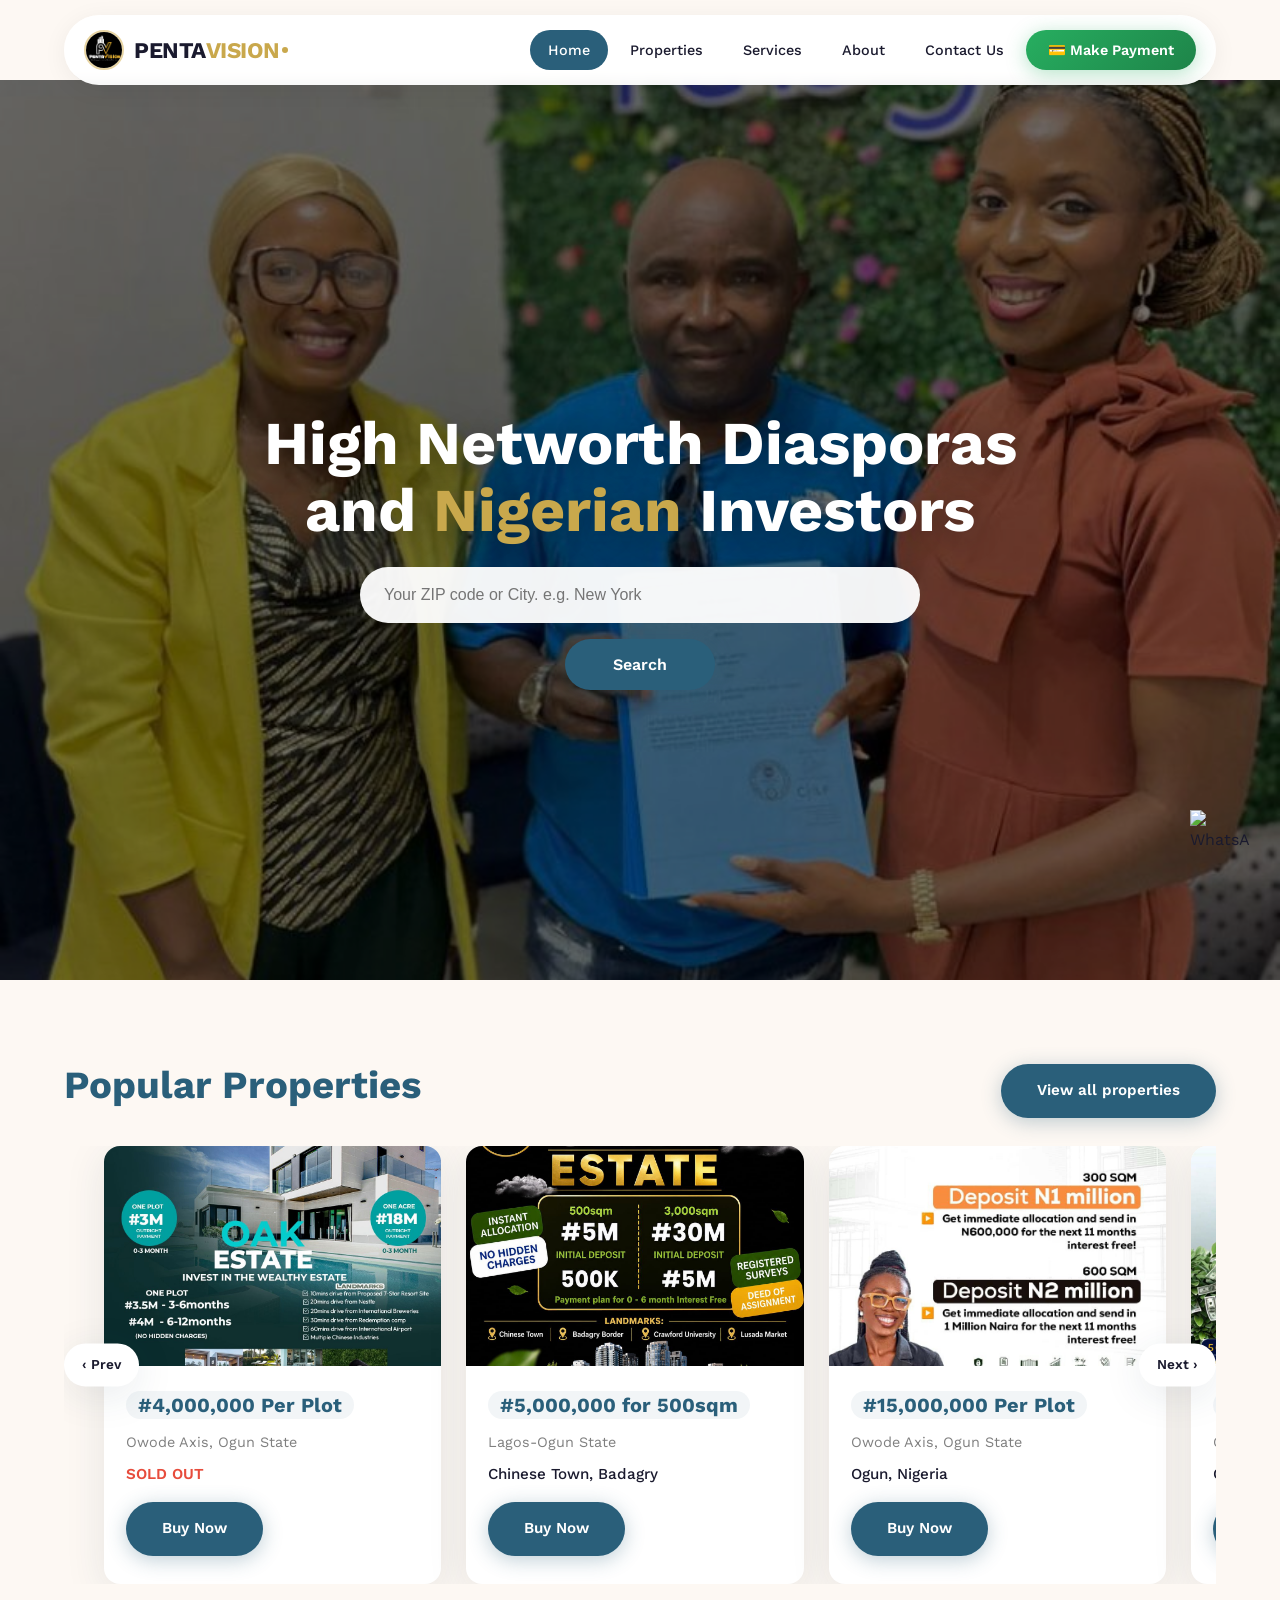
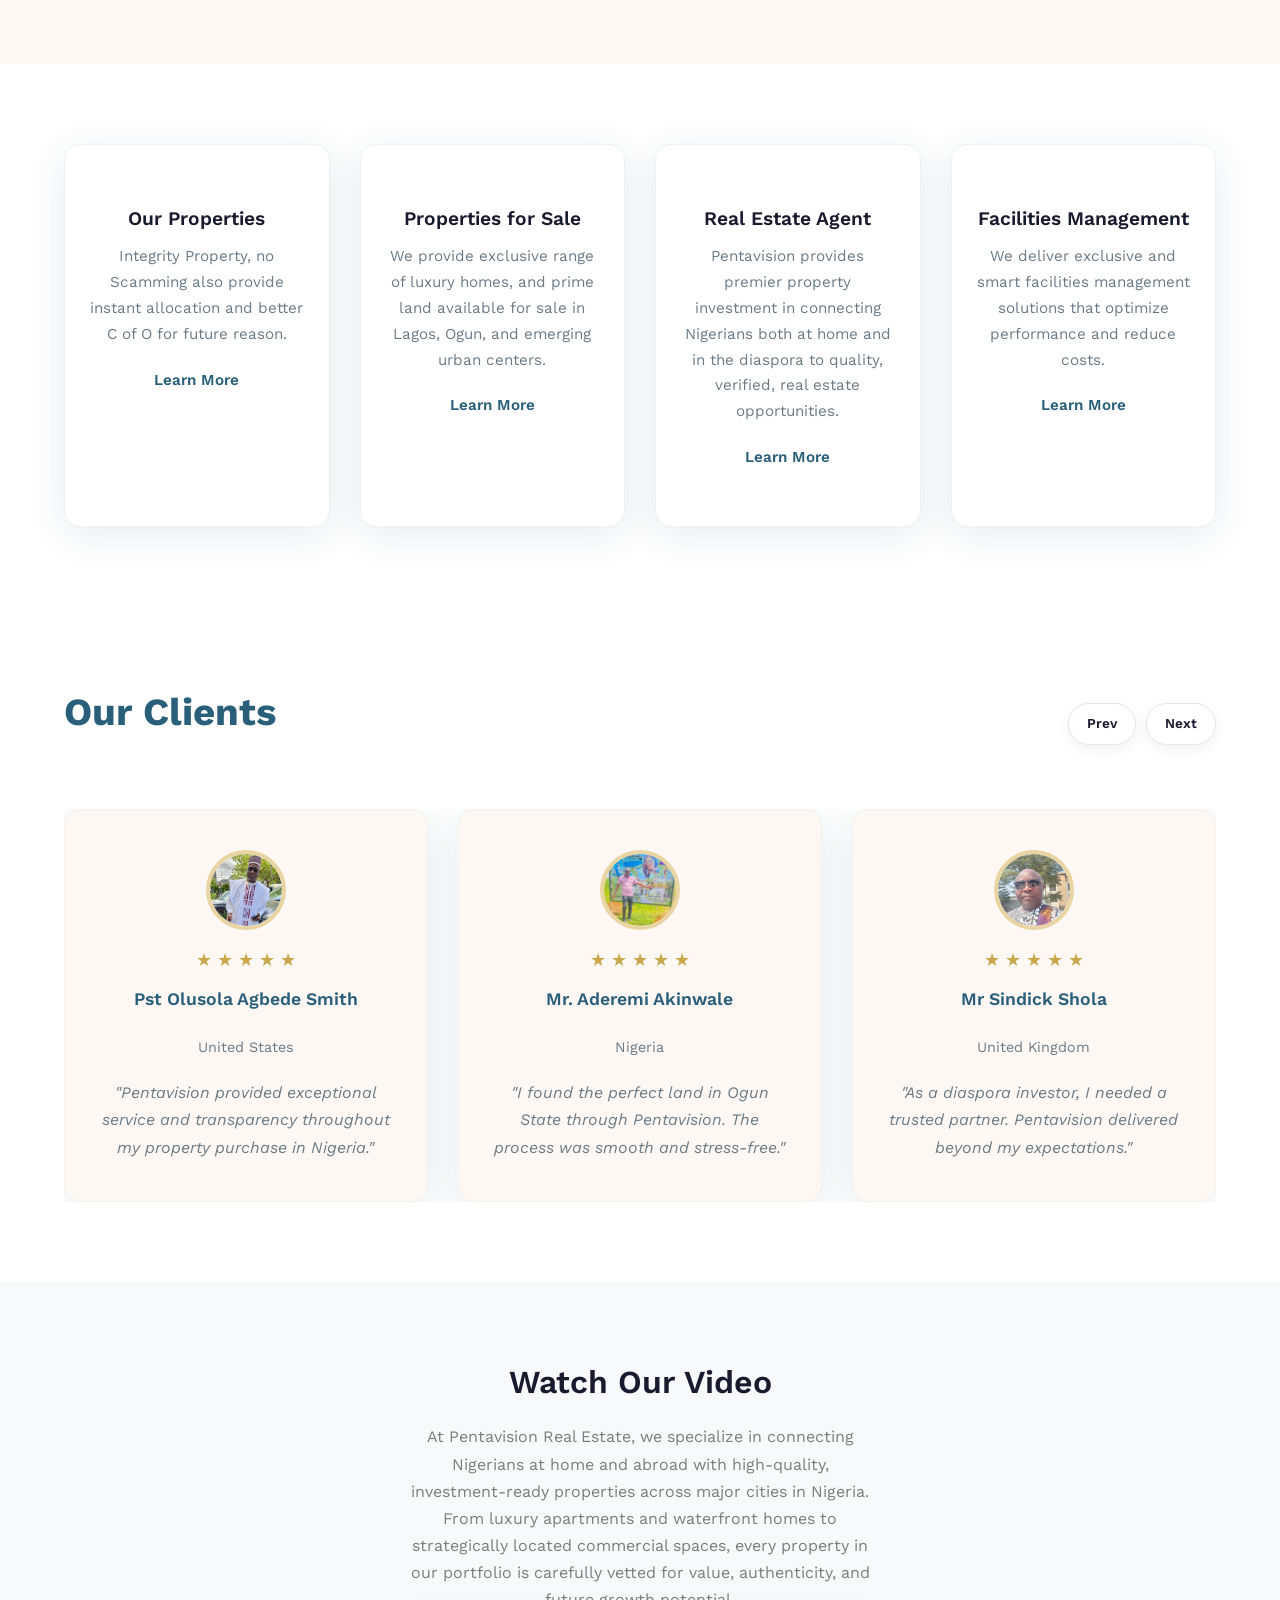
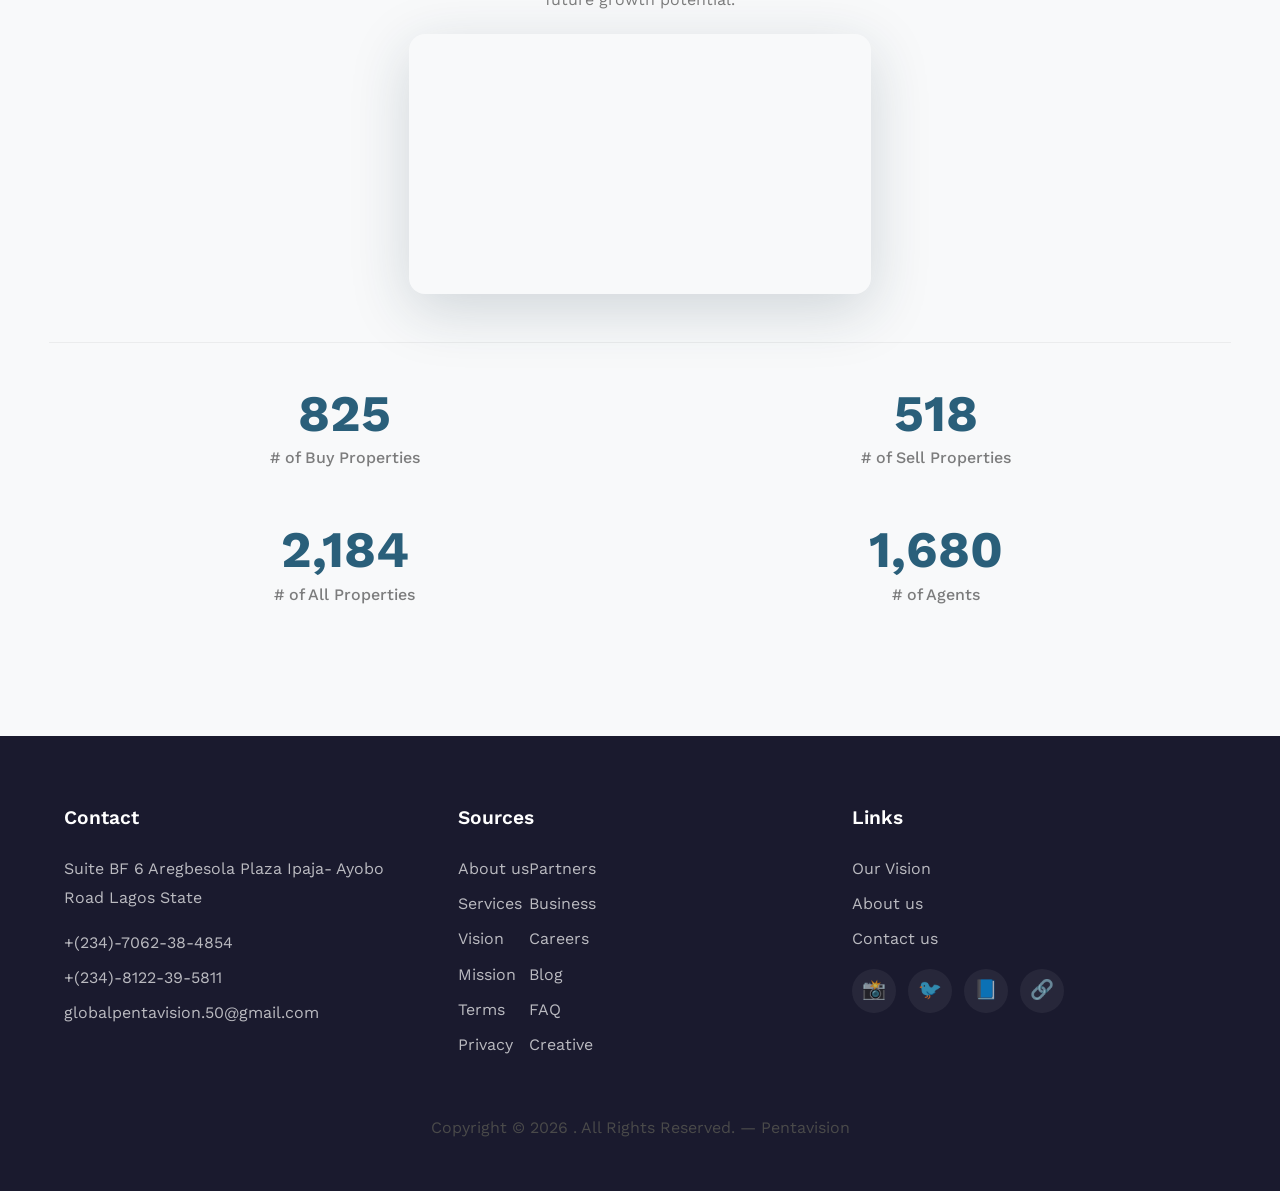
==== index.html @ a7aac25a "Description of changes" ====
<!DOCTYPE html>
<html lang="en">

<head>
  <meta charset="utf-8" />
  <meta name="viewport" content="width=device-width, initial-scale=1" />
  <meta name="description" content="Pentavision - Premium Real Estate Investments for Nigerians and Diasporas" />
  <meta name="keywords" content="real estate, properties, Nigeria, investment, diaspora, luxury homes, land" />

  <link rel="preconnect" href="https://fonts.googleapis.com" />
  <link rel="preconnect" href="https://fonts.gstatic.com" crossorigin />
  <link href="https://fonts.googleapis.com/css2?family=Work+Sans:wght@400;500;600;700&display=swap" rel="stylesheet" />

  <link rel="stylesheet" href="css/style.css" />

  <title>Pentavision - Premium Real Estate</title>
</head>

<body>
  <!-- ==========================================
  WHATSAPP FLOAT
  ========================================== -->
  <a href="https://wa.link/bcvsv7" class="whatsapp_float" target="_blank" title="Chat with us on WhatsApp">
    <img src="https://upload.wikimedia.org/wikipedia/commons/6/6b/WhatsApp.svg" alt="WhatsApp" width="60" height="60" />
  </a>

  <!-- ==========================================
  MOBILE MENU
  ========================================== -->
  <div class="site-mobile-menu" id="mobileMenu">
    <div class="site-mobile-menu-header">
      <button class="site-mobile-menu-close" id="closeMenu">&times;</button>
    </div>
    <div class="site-mobile-menu-body">
      <a href="index.html" class="active">Home</a>
      <a href="properties.html">Properties</a>
      <a href="services.html">Services</a>
      <a href="about.html">About</a>
      <a href="contact.html">Contact Us</a>
      <a href="payment.html" class="payment-btn">💳 Make Payment</a>
    </div>
  </div>

  <!-- ==========================================
  NAVIGATION
  ========================================== -->
  <nav class="site-nav" id="navbar">
    <div class="container">
      <div class="menu-bg-wrap">
        <div class="site-navigation">
          <!-- Logo -->
          <a href="index.html" class="logo">
            <img src="images/plogo.jpg" alt="Pentavision" />
            <span class="logo-text">
              <span class="brand">PENTA</span>
              <span class="highlight">VISION</span>
              <span class="logo-dot"></span>
            </span>
          </a>

          <!-- Desktop Menu - ALL 6 LINKS -->
          <ul class="js-clone-nav text-start site-menu" id="desktopMenu">
            <li class="active"><a href="index.html">Home</a></li>
            <li class="has-children">
              <a href="properties.html">Properties</a>
            </li>
            <li><a href="services.html">Services</a></li>
            <li><a href="about.html">About</a></li>
            <li><a href="contact.html">Contact Us</a></li>
            <li><a href="payment.html" class="nav-payment">💳 Make Payment</a></li>
          </ul>

          <!-- Mobile Menu Toggle -->
          <button class="burger" id="burgerBtn" aria-label="Toggle menu">
            <span></span>
            <span></span>
            <span></span>
          </button>
        </div>
      </div>
    </div>
  </nav>

  <!-- ==========================================
  HERO SECTION WITH SLIDESHOW
  ========================================== -->
  <div class="hero">
    <div class="hero-slide">
      <div class="img overlay active" style="background-image: url('images/hero_bg_1.jpg')"></div>
      <div class="img overlay" style="background-image: url('images/hero_bg_2.jpg')"></div>
      <div class="img overlay" style="background-image: url('images/hero_bg_3.jpg')"></div>
      <div class="img overlay" style="background-image: url('images/phero_img%20(3).jpg')"></div>
      <div class="img overlay" style="background-image: url('images/phero_img%20(4).jpg')"></div>
      <div class="img overlay" style="background-image: url('images/phero_img%20(5).jpg')"></div>
      <div class="img overlay" style="background-image: url('images/phero_img%20(6).jpg')"></div>
    </div>

    <div class="container">
      <div class="row justify-content-center align-items-center">
        <div class="col-lg-9 text-center">
          <h1 class="heading" data-aos="fade-up">
            High Networth Diasporas and <span>Nigerian</span> Investors
          </h1>
          <form action="#" class="narrow-w form-search d-flex align-items-stretch mb-3" data-aos="fade-up" data-aos-delay="200">
            <input type="text" class="form-control px-6" placeholder="Your ZIP code or City. e.g. New York" />
          </form>
          <button type="submit" class="btn btn-primary">Search</button>
        </div>
      </div>
    </div>
  </div>

  <!-- ==========================================
  POPULAR PROPERTIES SECTION
  ========================================== -->
  <div class="section">
    <div class="container">
      <div class="row mb-4 align-items-center">
        <div class="col-lg-6">
          <h2 class="font-weight-bold text-primary heading">Popular Properties</h2>
        </div>
        <div class="col-lg-6 text-lg-end">
          <a href="#" target="_blank" class="btn btn-primary text-white py-2 px-4">View all properties</a>
        </div>
      </div>
      <div class="row">
        <div class="col-12">
          <div class="property-slider-wrap">
            <div class="property-slider" id="propertySlider">
              <!-- Property 1 - SOLD OUT -->
              <div class="property-item">
                <a href="property-single.html" class="img">
                  <img src="images/img_1.jpg" alt="Property" />
                </a>
                <div class="property-content">
                  <div class="price mb-2"><span>#4,000,000 Per Plot</span></div>
                  <div>
                    <span class="d-block mb-2 text-black-50">Owode Axis, Ogun State</span>
                    <span class="city d-block mb-3" style="color:#e74c3c; font-weight:600;">SOLD OUT</span>
                    <a href="https://docs.google.com/forms/d/e/1FAIpQLSe4R8uCjfvceksspzkOiFONnbZyzk1lLuEeDKDrEKHYSDAQPw/viewform?usp=dialog" class="btn btn-primary py-2 px-3" target="_blank">Buy Now</a>
                  </div>
                </div>
              </div>

              <!-- Property 2 -->
              <div class="property-item">
                <a href="property-single.html" class="img">
                  <img src="images/olivenew2.jpeg" alt="Property" />
                </a>
                <div class="property-content">
                  <div class="price mb-2"><span>#5,000,000 for 500sqm</span></div>
                  <div>
                    <span class="d-block mb-2 text-black-50">Lagos-Ogun State</span>
                    <span class="city d-block mb-3">Chinese Town, Badagry</span>
                    <a href="https://docs.google.com/forms/d/e/1FAIpQLSe4R8uCjfvceksspzkOiFONnbZyzk1lLuEeDKDrEKHYSDAQPw/viewform?usp=dialog" class="btn btn-primary py-2 px-3" target="_blank">Buy Now</a>
                  </div>
                </div>
              </div>

              <!-- Property 3 -->
              <div class="property-item">
                <a href="property-single.html" class="img">
                  <img src="images/img_4.jpg" alt="Property" />
                </a>
                <div class="property-content">
                  <div class="price mb-2"><span>#15,000,000 Per Plot</span></div>
                  <div>
                    <span class="d-block mb-2 text-black-50">Owode Axis, Ogun State</span>
                    <span class="city d-block mb-3">Ogun, Nigeria</span>
                    <a href="https://docs.google.com/forms/d/e/1FAIpQLSe4R8uCjfvceksspzkOiFONnbZyzk1lLuEeDKDrEKHYSDAQPw/viewform?usp=dialog" class="btn btn-primary py-2 px-3" target="_blank">Buy Now</a>
                  </div>
                </div>
              </div>

              <!-- Property 4 -->
              <div class="property-item">
                <a href="property-single.html" class="img">
                  <img src="images/img_2.jpg" alt="Property" />
                </a>
                <div class="property-content">
                  <div class="price mb-2"><span>#1,000,000 Per Plot</span></div>
                  <div>
                    <span class="d-block mb-2 text-black-50">Owode Axis, Ogun State</span>
                    <span class="city d-block mb-3">Ogun, Nigeria</span>
                    <a href="https://docs.google.com/forms/d/e/1FAIpQLSe4R8uCjfvceksspzkOiFONnbZyzk1lLuEeDKDrEKHYSDAQPw/viewform?usp=dialog" class="btn btn-primary py-2 px-3" target="_blank">Buy Now</a>
                  </div>
                </div>
              </div>

              <!-- Property 5 -->
              <div class="property-item">
                <a href="property-single.html" class="img">
                  <img src="images/img_3.jpg" alt="Property" />
                </a>
                <div class="property-content">
                  <div class="price mb-2"><span>#4,000,000 Per Plot</span></div>
                  <div>
                    <span class="d-block mb-2 text-black-50">Ewekoro, Ogun State</span>
                    <span class="city d-block mb-3">Ogun, Nigeria</span>
                    <a href="https://docs.google.com/forms/d/e/1FAIpQLSe4R8uCjfvceksspzkOiFONnbZyzk1lLuEeDKDrEKHYSDAQPw/viewform?usp=dialog" class="btn btn-primary py-2 px-3" target="_blank">Buy Now</a>
                  </div>
                </div>
              </div>

              <!-- Property 6 -->
              <div class="property-item">
                <a href="property-single.html" class="img">
                  <img src="images/olivenew1.jpeg" alt="Property" />
                </a>
                <div class="property-content">
                  <div class="price mb-2"><span>#1,000,000 for 300sqm</span></div>
                  <div>
                    <span class="d-block mb-2 text-black-50">Lagos-Ogun State</span>
                    <span class="city d-block mb-3">Chinese Town, Badagry</span>
                    <a href="https://docs.google.com/forms/d/e/1FAIpQLSe4R8uCjfvceksspzkOiFONnbZyzk1lLuEeDKDrEKHYSDAQPw/viewform?usp=dialog" class="btn btn-primary py-2 px-3" target="_blank">Buy Now</a>
                  </div>
                </div>
              </div>
            </div>

            <div id="property-nav" class="controls" tabindex="0" aria-label="Carousel Navigation">
              <span class="prev" data-controls="prev" aria-controls="property" tabindex="-1">‹ Prev</span>
              <span class="next" data-controls="next" aria-controls="property" tabindex="-1">Next ›</span>
            </div>
          </div>
        </div>
      </div>
    </div>
  </div>

  <!-- ==========================================
  FEATURES SECTION
  ========================================== -->
  <section class="features-1">
    <div class="container">
      <div class="row">
        <div class="col-6 col-lg-3" data-aos="fade-up" data-aos-delay="300">
          <div class="box-feature">
            <span class="flaticon-house"></span>
            <h3 class="mb-3">Our Properties</h3>
            <p>Integrity Property, no Scamming also provide instant allocation and better C of O for future reason.</p>
            <p><a href="#" class="learn-more">Learn More</a></p>
          </div>
        </div>
        <div class="col-6 col-lg-3" data-aos="fade-up" data-aos-delay="500">
          <div class="box-feature">
            <span class="flaticon-building"></span>
            <h3 class="mb-3">Properties for Sale</h3>
            <p>We provide exclusive range of luxury homes, and prime land available for sale in Lagos, Ogun, and emerging urban centers.</p>
            <p><a href="#" class="learn-more">Learn More</a></p>
          </div>
        </div>
        <div class="col-6 col-lg-3" data-aos="fade-up" data-aos-delay="400">
          <div class="box-feature">
            <span class="flaticon-house-3"></span>
            <h3 class="mb-3">Real Estate Agent</h3>
            <p>Pentavision provides premier property investment in connecting Nigerians both at home and in the diaspora to quality, verified, real estate opportunities.</p>
            <p><a href="#" class="learn-more">Learn More</a></p>
          </div>
        </div>
        <div class="col-6 col-lg-3" data-aos="fade-up" data-aos-delay="600">
          <div class="box-feature">
            <span class="flaticon-house-1"></span>
            <h3 class="mb-3">Facilities Management</h3>
            <p>We deliver exclusive and smart facilities management solutions that optimize performance and reduce costs.</p>
            <p><a href="#" class="learn-more">Learn More</a></p>
          </div>
        </div>
      </div>
    </div>
  </section>

  <!-- ==========================================
  TESTIMONIALS SECTION
  ========================================== -->
  <div class="section sec-testimonials">
    <div class="container">
      <div class="row mb-5 align-items-center">
        <div class="col-md-6">
          <h2 class="font-weight-bold heading text-primary mb-4 mb-md-0">Our Clients</h2>
        </div>
        <div class="col-md-6 text-md-end">
          <div id="testimonial-nav">
            <span class="prev" data-controls="prev">Prev</span>
            <span class="next" data-controls="next">Next</span>
          </div>
        </div>
      </div>

      <div class="testimonial-slider-wrap">
        <div class="testimonial-slider" id="testimonialSlider">
          <div class="item">
            <div class="testimonial">
              <img src="images/person_41-min.jpg" alt="Client" />
              <div class="rate">
                <span class="icon-star">★</span>
                <span class="icon-star">★</span>
                <span class="icon-star">★</span>
                <span class="icon-star">★</span>
                <span class="icon-star">★</span>
              </div>
              <h3 class="h5 text-primary mb-4">Pst Olusola Agbede Smith</h3>
              <p style="color:var(--text-light); font-size:0.9rem;">United States</p>
              <blockquote style="margin-top:12px; font-style:italic; color:var(--text-light);">
                "Pentavision provided exceptional service and transparency throughout my property purchase in Nigeria."
              </blockquote>
            </div>
          </div>

          <div class="item">
            <div class="testimonial">
              <img src="images/img_6.jpg" alt="Client" />
              <div class="rate">
                <span class="icon-star">★</span>
                <span class="icon-star">★</span>
                <span class="icon-star">★</span>
                <span class="icon-star">★</span>
                <span class="icon-star">★</span>
              </div>
              <h3 class="h5 text-primary mb-4">Mr. Aderemi Akinwale</h3>
              <p style="color:var(--text-light); font-size:0.9rem;">Nigeria</p>
              <blockquote style="margin-top:12px; font-style:italic; color:var(--text-light);">
                "I found the perfect land in Ogun State through Pentavision. The process was smooth and stress-free."
              </blockquote>
            </div>
          </div>

          <div class="item">
            <div class="testimonial">
              <img src="images/person_43-min.jpg" alt="Client" />
              <div class="rate">
                <span class="icon-star">★</span>
                <span class="icon-star">★</span>
                <span class="icon-star">★</span>
                <span class="icon-star">★</span>
                <span class="icon-star">★</span>
              </div>
              <h3 class="h5 text-primary mb-4">Mr Sindick Shola</h3>
              <p style="color:var(--text-light); font-size:0.9rem;">United Kingdom</p>
              <blockquote style="margin-top:12px; font-style:italic; color:var(--text-light);">
                "As a diaspora investor, I needed a trusted partner. Pentavision delivered beyond my expectations."
              </blockquote>
            </div>
          </div>
        </div>
      </div>
    </div>
  </div>

  <!-- ==========================================
  VIDEO SECTION
  ========================================== -->
  <div class="section section-4 bg-light">
    <div class="container">
      <div class="row justify-content-center text-center mb-5">
        <div class="col-lg-5">
          <h2 style="font-size: 2em; margin-bottom: 20px;">Watch Our Video</h2>
          <p class="text-black-50">
            At Pentavision Real Estate, we specialize in connecting Nigerians at home and abroad with high-quality,
            investment-ready properties across major cities in Nigeria.
            From luxury apartments and waterfront homes to strategically located commercial spaces, every property in
            our portfolio is carefully vetted for value, authenticity, and future growth potential.
          </p>
          <div class="video-wrapper">
            <iframe src="https://www.youtube.com/embed/J0feAiuEc64" title="YouTube video player" allow="accelerometer; autoplay; clipboard-write; encrypted-media; gyroscope; picture-in-picture" allowfullscreen></iframe>
          </div>
        </div>
      </div>

      <!-- Counter Section -->
      <div class="row section-counter mt-5">
        <div class="col-6 col-sm-6 col-md-6 col-lg-3" data-aos="fade-up" data-aos-delay="300">
          <div class="counter-wrap mb-5 mb-lg-0">
            <span class="number"><span class="countup text-primary">3298</span></span>
            <span class="caption text-black-50"># of Buy Properties</span>
          </div>
        </div>
        <div class="col-6 col-sm-6 col-md-6 col-lg-3" data-aos="fade-up" data-aos-delay="400">
          <div class="counter-wrap mb-5 mb-lg-0">
            <span class="number"><span class="countup text-primary">2181</span></span>
            <span class="caption text-black-50"># of Sell Properties</span>
          </div>
        </div>
        <div class="col-6 col-sm-6 col-md-6 col-lg-3" data-aos="fade-up" data-aos-delay="500">
          <div class="counter-wrap mb-5 mb-lg-0">
            <span class="number"><span class="countup text-primary">9316</span></span>
            <span class="caption text-black-50"># of All Properties</span>
          </div>
        </div>
        <div class="col-6 col-sm-6 col-md-6 col-lg-3" data-aos="fade-up" data-aos-delay="600">
          <div class="counter-wrap mb-5 mb-lg-0">
            <span class="number"><span class="countup text-primary">7191</span></span>
            <span class="caption text-black-50"># of Agents</span>
          </div>
        </div>
      </div>
    </div>
  </div>

  <!-- ==========================================
  FOOTER
  ========================================== -->
  <div class="site-footer">
    <div class="container">
      <div class="row">
        <div class="col-lg-4">
          <div class="widget">
            <h3>Contact</h3>
            <address>Suite BF 6 Aregbesola Plaza Ipaja- Ayobo Road Lagos State</address>
            <ul class="list-unstyled links">
              <li><a href="tel:+2347062384854">+(234)-7062-38-4854</a></li>
              <li><a href="tel:+2348122395811">+(234)-8122-39-5811</a></li>
              <li><a href="mailto:globalpentavision.50@gmail.com">globalpentavision.50@gmail.com</a></li>
            </ul>
          </div>
        </div>
        <div class="col-lg-4">
          <div class="widget">
            <h3>Sources</h3>
            <ul class="list-unstyled float-start links">
              <li><a href="#">About us</a></li>
              <li><a href="#">Services</a></li>
              <li><a href="#">Vision</a></li>
              <li><a href="#">Mission</a></li>
              <li><a href="#">Terms</a></li>
              <li><a href="#">Privacy</a></li>
            </ul>
            <ul class="list-unstyled float-start links">
              <li><a href="#">Partners</a></li>
              <li><a href="#">Business</a></li>
              <li><a href="#">Careers</a></li>
              <li><a href="#">Blog</a></li>
              <li><a href="#">FAQ</a></li>
              <li><a href="#">Creative</a></li>
            </ul>
          </div>
        </div>
        <div class="col-lg-4">
          <div class="widget">
            <h3>Links</h3>
            <ul class="list-unstyled links">
              <li><a href="#">Our Vision</a></li>
              <li><a href="#">About us</a></li>
              <li><a href="#">Contact us</a></li>
            </ul>
            <ul class="list-unstyled social">
              <li><a href="https://www.instagram.com/global_pentavision_ltd" aria-label="Instagram">📸</a></li>
              <li><a href="#" aria-label="Twitter">🐦</a></li>
              <li><a href="https://www.facebook.com/share/1KkzswD9db" aria-label="Facebook">📘</a></li>
              <li><a href="https://www.facebook.com/share/1FtZm9kzF5" aria-label="LinkedIn">🔗</a></li>
            </ul>
          </div>
        </div>
      </div>

      <div class="row mt-5">
        <div class="col-12 text-center">
          <p>
            Copyright &copy;
            <script>
              document.write(new Date().getFullYear());
            </script>
            . All Rights Reserved. &mdash;
            <a href="#">Pentavision</a>
          </p>
        </div>
      </div>
    </div>
  </div>

  <!-- ==========================================
  PRELOADER
  ========================================== -->
  <div id="overlayer"></div>
  <div class="loader">
    <div class="spinner-border" role="status">
      <span class="visually-hidden">Loading...</span>
    </div>
  </div>

  <!-- ==========================================
  JAVASCRIPT
  ========================================== -->
  <script>
    // ============================================
    // NAVIGATION SCROLL EFFECT
    // ============================================
    window.addEventListener('scroll', function() {
      const nav = document.querySelector('.site-nav');
      if (window.scrollY > 50) {
        nav.classList.add('scrolled');
      } else {
        nav.classList.remove('scrolled');
      }
    });

    // ============================================
    // MOBILE MENU TOGGLE
    // ============================================
    const burger = document.getElementById('burgerBtn');
    const mobileMenu = document.getElementById('mobileMenu');
    const closeBtn = document.getElementById('closeMenu');

    if (burger) {
      burger.addEventListener('click', function(e) {
        e.preventDefault();
        mobileMenu.classList.toggle('open');
        burger.classList.toggle('active');
        document.body.style.overflow = mobileMenu.classList.contains('open') ? 'hidden' : '';
      });
    }

    if (closeBtn) {
      closeBtn.addEventListener('click', function() {
        mobileMenu.classList.remove('open');
        burger.classList.remove('active');
        document.body.style.overflow = '';
      });
    }

    document.querySelectorAll('.site-mobile-menu-body a').forEach(function(link) {
      link.addEventListener('click', function() {
        mobileMenu.classList.remove('open');
        burger.classList.remove('active');
        document.body.style.overflow = '';
      });
    });

    // ============================================
    // HERO SLIDESHOW
    // ============================================
    document.addEventListener('DOMContentLoaded', function() {
      const slides = document.querySelectorAll('.hero-slide .img');
      let currentSlide = 0;
      const slideInterval = 5000;

      function showSlide(index) {
        slides.forEach(function(slide, i) {
          slide.classList.remove('active');
          if (i === index) {
            slide.classList.add('active');
          }
        });
      }

      function nextSlide() {
        currentSlide = (currentSlide + 1) % slides.length;
        showSlide(currentSlide);
      }

      if (slides.length > 0) {
        showSlide(0);
        setInterval(nextSlide, slideInterval);
      }
    });

    // ============================================
    // PROPERTY SLIDER - RESPONSIVE
    // ============================================
    document.addEventListener('DOMContentLoaded', function() {
      const slider = document.getElementById('propertySlider');
      const prevBtn = document.querySelector('#property-nav .prev');
      const nextBtn = document.querySelector('#property-nav .next');
      let currentPosition = 0;
      let visibleSlides = 3;
      const totalSlides = slider ? slider.children.length : 0;

      function getVisibleSlides() {
        if (window.innerWidth <= 480) return 1;
        if (window.innerWidth <= 768) return 2;
        if (window.innerWidth <= 1024) return 2;
        return 3;
      }

      function updateSlider() {
        if (!slider) return;
        visibleSlides = getVisibleSlides();
        const maxPosition = Math.max(0, totalSlides - visibleSlides);
        if (currentPosition > maxPosition) currentPosition = maxPosition;
        const slideWidth = 100 / visibleSlides;
        slider.style.transform = 'translateX(-' + (currentPosition * slideWidth) + '%)';
        slider.style.transition = 'transform 0.5s ease';
      }

      if (prevBtn) {
        prevBtn.addEventListener('click', function() {
          if (currentPosition > 0) {
            currentPosition--;
            updateSlider();
          }
        });
      }

      if (nextBtn) {
        nextBtn.addEventListener('click', function() {
          const maxPosition = Math.max(0, totalSlides - getVisibleSlides());
          if (currentPosition < maxPosition) {
            currentPosition++;
            updateSlider();
          }
        });
      }

      // Touch support for mobile
      let startX = 0;
      let endX = 0;

      if (slider) {
        slider.addEventListener('touchstart', function(e) {
          startX = e.touches[0].clientX;
        });

        slider.addEventListener('touchend', function(e) {
          endX = e.changedTouches[0].clientX;
          const diff = startX - endX;
          const maxPosition = Math.max(0, totalSlides - getVisibleSlides());
          if (Math.abs(diff) > 50) {
            if (diff > 0 && currentPosition < maxPosition) {
              currentPosition++;
            } else if (diff < 0 && currentPosition > 0) {
              currentPosition--;
            }
            updateSlider();
          }
        });
      }

      window.addEventListener('resize', updateSlider);
      updateSlider();
    });

    // ============================================
    // TESTIMONIAL SLIDER
    // ============================================
    document.addEventListener('DOMContentLoaded', function() {
      const slider = document.getElementById('testimonialSlider');
      const prevBtn = document.querySelector('#testimonial-nav .prev');
      const nextBtn = document.querySelector('#testimonial-nav .next');
      let currentPosition = 0;
      let visibleSlides = 3;
      const totalSlides = slider ? slider.children.length : 0;

      function getVisibleSlides() {
        if (window.innerWidth <= 768) return 1;
        if (window.innerWidth <= 1024) return 2;
        return 3;
      }

      function updateSlider() {
        if (!slider) return;
        visibleSlides = getVisibleSlides();
        const maxPosition = Math.max(0, totalSlides - visibleSlides);
        if (currentPosition > maxPosition) currentPosition = maxPosition;
        const slideWidth = 100 / visibleSlides;
        slider.style.transform = 'translateX(-' + (currentPosition * slideWidth) + '%)';
        slider.style.transition = 'transform 0.5s ease';
      }

      if (prevBtn) {
        prevBtn.addEventListener('click', function() {
          if (currentPosition > 0) {
            currentPosition--;
            updateSlider();
          }
        });
      }

      if (nextBtn) {
        nextBtn.addEventListener('click', function() {
          const maxPosition = Math.max(0, totalSlides - getVisibleSlides());
          if (currentPosition < maxPosition) {
            currentPosition++;
            updateSlider();
          }
        });
      }

      window.addEventListener('resize', updateSlider);
      updateSlider();
    });

    // ============================================
    // PRELOADER
    // ============================================
    window.addEventListener('load', function() {
      const loader = document.querySelector('.loader');
      const overlay = document.querySelector('#overlayer');
      if (loader) loader.style.display = 'none';
      if (overlay) overlay.style.display = 'none';
    });

    // ============================================
    // COUNTER ANIMATION
    // ============================================
    document.addEventListener('DOMContentLoaded', function() {
      const counters = document.querySelectorAll('.countup');

      function animateCounter(counter) {
        const target = parseInt(counter.textContent.replace(/,/g, ''));
        if (!target) return;

        let current = 0;
        const increment = Math.ceil(target / 60);
        const stepTime = Math.floor(2000 / 60);

        const timer = setInterval(function() {
          current += increment;
          if (current >= target) {
            current = target;
            clearInterval(timer);
          }
          counter.textContent = current.toLocaleString();
        }, stepTime);
      }

      if ('IntersectionObserver' in window) {
        const observer = new IntersectionObserver(function(entries) {
          entries.forEach(function(entry) {
            if (entry.isIntersecting) {
              const counter = entry.target;
              animateCounter(counter);
              observer.unobserve(counter);
            }
          });
        }, { threshold: 0.3 });

        counters.forEach(function(counter) {
          observer.observe(counter);
        });
      } else {
        counters.forEach(function(counter) {
          animateCounter(counter);
        });
      }
    });
  </script>
</body>

</html>
---- css/style.css ----
/* ============================================
   PENTAVISION - COMPLETE STYLESHEET
   ============================================ */

/* ---------- BASE RESET ---------- */
*,
*::before,
*::after {
  margin: 0;
  padding: 0;
  box-sizing: border-box;
}

:root {
  --primary: #1a3a4a;
  --primary-light: #2a5f7a;
  --primary-dark: #0f2835;
  --secondary: #c9a84c;
  --secondary-light: #e8d5a3;
  --cream: #fdf8f3;
  --white: #ffffff;
  --dark: #1a1a2e;
  --text-light: #6b7a85;
  --shadow: 0 8px 40px rgba(26, 58, 74, 0.10);
  --shadow-hover: 0 16px 60px rgba(26, 58, 74, 0.18);
  --radius: 16px;
  --transition: all 0.4s cubic-bezier(0.25, 0.46, 0.45, 0.94);
}

html {
  scroll-behavior: smooth;
}

body {
  font-family: 'Work Sans', -apple-system, BlinkMacSystemFont, 'Segoe UI', Roboto, sans-serif;
  background: var(--cream);
  color: var(--dark);
  line-height: 1.7;
  overflow-x: hidden;
  padding-top: 80px;
}

img {
  max-width: 100%;
  display: block;
}

a {
  text-decoration: none;
  color: inherit;
  transition: var(--transition);
}

/* ---------- CONTAINER & GRID ---------- */
.container {
  max-width: 1200px;
  margin: 0 auto;
  padding: 0 24px;
}

.row {
  display: flex;
  flex-wrap: wrap;
  margin-left: -15px;
  margin-right: -15px;
}

.col-6 {
  flex: 0 0 50%;
  max-width: 50%;
  padding: 0 15px;
}
.col-12 {
  flex: 0 0 100%;
  max-width: 100%;
  padding: 0 15px;
}

.col-lg-3 {
  flex: 0 0 25%;
  max-width: 25%;
  padding: 0 15px;
}
.col-lg-4 {
  flex: 0 0 33.3333%;
  max-width: 33.3333%;
  padding: 0 15px;
}
.col-lg-5 {
  flex: 0 0 41.6667%;
  max-width: 41.6667%;
  padding: 0 15px;
}
.col-lg-6 {
  flex: 0 0 50%;
  max-width: 50%;
  padding: 0 15px;
}
.col-lg-7 {
  flex: 0 0 58.3333%;
  max-width: 58.3333%;
  padding: 0 15px;
}
.col-lg-9 {
  flex: 0 0 75%;
  max-width: 75%;
  padding: 0 15px;
}
.col-md-6 {
  flex: 0 0 50%;
  max-width: 50%;
  padding: 0 15px;
}
.col-sm-6 {
  flex: 0 0 50%;
  max-width: 50%;
  padding: 0 15px;
}

/* ---------- TYPOGRAPHY ---------- */
h1,
h2,
h3,
h4,
h5,
h6 {
  font-weight: 600;
  line-height: 1.3;
  margin-bottom: 0.75rem;
  color: var(--dark);
}

h1 {
  font-size: 3rem;
}
h2 {
  font-size: 2.25rem;
}
h3 {
  font-size: 1.5rem;
}
p {
  margin-bottom: 1.25rem;
  color: #4a4a4a;
}

.text-primary {
  color: var(--primary-light) !important;
}
.text-white {
  color: var(--white) !important;
}
.text-black-50 {
  color: rgba(0, 0, 0, 0.5) !important;
}
.text-center {
  text-align: center;
}
.text-start {
  text-align: left;
}
.text-end {
  text-align: right;
}
.text-lg-end {
  text-align: right;
}
.text-md-end {
  text-align: right;
}
.font-weight-bold {
  font-weight: 700;
}

/* ---------- SPACING UTILITIES ---------- */
.mb-0 {
  margin-bottom: 0;
}
.mb-2 {
  margin-bottom: 0.5rem;
}
.mb-3 {
  margin-bottom: 1rem;
}
.mb-4 {
  margin-bottom: 1.5rem;
}
.mb-5 {
  margin-bottom: 3rem;
}
.mt-1 {
  margin-top: 0.25rem;
}
.mt-5 {
  margin-top: 3rem;
}
.me-2 {
  margin-right: 0.5rem;
}
.me-3 {
  margin-right: 1rem;
}
.me-auto {
  margin-right: auto;
}

.px-3 {
  padding-left: 1rem;
  padding-right: 1rem;
}
.px-4 {
  padding-left: 1.5rem;
  padding-right: 1.5rem;
}
.px-6 {
  padding-left: 3rem;
  padding-right: 3rem;
}
.py-2 {
  padding-top: 0.5rem;
  padding-bottom: 0.5rem;
}
.py-3 {
  padding-top: 1rem;
  padding-bottom: 1rem;
}
.py-4 {
  padding-top: 1.5rem;
  padding-bottom: 1.5rem;
}

.d-block {
  display: block;
}
.d-flex {
  display: flex;
}
.d-inline-block {
  display: inline-block;
}
.d-none {
  display: none !important;
}
.d-lg-inline-block {
  display: inline-block;
}
.align-items-center {
  align-items: center;
}
.align-items-stretch {
  align-items: stretch;
}
.justify-content-center {
  justify-content: center;
}
.float-start {
  float: left;
}
.float-end {
  float: right;
}

/* ---------- BUTTONS ---------- */
.btn {
  display: inline-flex;
  align-items: center;
  justify-content: center;
  gap: 10px;
  padding: 14px 36px;
  font-family: 'Work Sans', sans-serif;
  font-weight: 600;
  font-size: 0.95rem;
  border: none;
  border-radius: 50px;
  cursor: pointer;
  transition: var(--transition);
  text-align: center;
  background: transparent;
  color: var(--dark);
}

.btn-primary {
  background: var(--primary-light);
  color: var(--white);
  box-shadow: 0 4px 20px rgba(42, 95, 122, 0.30);
}

.btn-primary:hover {
  background: var(--primary);
  transform: translateY(-3px);
  box-shadow: 0 8px 35px rgba(42, 95, 122, 0.40);
  color: var(--white);
}

.btn-primary.text-white {
  color: var(--white);
}

.btn-sm {
  padding: 8px 20px;
  font-size: 0.85rem;
}

/* ---------- FORM ELEMENTS ---------- */
.form-control {
  display: block;
  width: 100%;
  padding: 0.75rem 1.5rem;
  font-size: 1rem;
  line-height: 1.5;
  color: var(--dark);
  background: var(--white);
  border: 2px solid #e6e6e6;
  border-radius: 30px;
  transition: border-color 0.15s ease-in-out, box-shadow 0.15s ease-in-out;
}

.form-control:focus {
  border-color: var(--primary-light);
  outline: 0;
  box-shadow: 0 0 0 0.2rem rgba(42, 95, 122, 0.25);
}

.form-search {
  display: flex;
  gap: 10px;
  max-width: 600px;
  margin: 0 auto;
}

.form-search .form-control {
  flex: 1;
}

.narrow-w {
  max-width: 600px;
  margin: 0 auto;
}

/* ============================================
   NAVIGATION - COMPLETE WITH LOGO
   ============================================ */
.site-nav {
  position: fixed;
  top: 0;
  left: 0;
  right: 0;
  z-index: 1050;
  padding: 15px 0;
  transition: var(--transition);
  background: transparent;
}

.site-nav.scrolled {
  background: rgba(255, 255, 255, 0.95);
  backdrop-filter: blur(20px);
  box-shadow: 0 2px 30px rgba(0, 0, 0, 0.06);
  padding: 10px 0;
}

.site-nav .menu-bg-wrap {
  background: rgba(255, 255, 255, 0.95);
  border-radius: 50px;
  padding: 0 20px;
  box-shadow: 0 4px 25px rgba(0, 0, 0, 0.06);
  backdrop-filter: blur(5px);
}

.site-navigation {
  display: flex;
  align-items: center;
  justify-content: space-between;
  height: 70px;
  gap: 10px;
}

/* ============================================
   LOGO STYLES - PENTAVISION
   ============================================ */
.logo {
  display: flex;
  align-items: center;
  gap: 10px;
  font-size: 1.4rem;
  font-weight: 700;
  color: var(--dark);
  letter-spacing: -0.5px;
  text-decoration: none;
  transition: var(--transition);
  flex-shrink: 0;
}

.logo:hover {
  transform: scale(1.02);
}

.logo img {
  width: 40px;
  height: 40px;
  border-radius: 50%;
  object-fit: cover;
  border: 2px solid var(--secondary-light);
  transition: var(--transition);
}

.logo:hover img {
  border-color: var(--secondary);
  transform: rotate(-5deg) scale(1.05);
}

.logo .logo-text {
  display: flex;
  align-items: center;
  gap: 0px;
}

.logo .logo-text .brand {
  color: var(--dark);
}

.logo .logo-text .highlight {
  color: var(--secondary);
}

.logo .logo-dot {
  display: inline-block;
  width: 6px;
  height: 6px;
  background: var(--secondary);
  border-radius: 50%;
  margin-left: 2px;
  animation: pulse-dot 2s ease-in-out infinite;
}

@keyframes pulse-dot {
  0%, 100% { transform: scale(1); opacity: 1; }
  50% { transform: scale(1.8); opacity: 0.5; }
}

/* ============================================
   DESKTOP MENU
   ============================================ */
.site-menu {
  display: flex;
  align-items: center;
  gap: 4px;
  list-style: none;
  margin: 0;
  padding: 0;
}

.site-menu > li {
  position: relative;
  list-style: none;
}

.site-menu > li > a {
  display: block;
  padding: 8px 18px;
  font-size: 0.9rem;
  font-weight: 500;
  color: var(--dark);
  border-radius: 30px;
  transition: var(--transition);
}

.site-menu > li > a:hover {
  background: rgba(42, 95, 122, 0.08);
  color: var(--primary-light);
}

.site-menu > li.active > a {
  background: var(--primary-light);
  color: var(--white);
}

.site-menu > li.active > a:hover {
  background: var(--primary);
  color: var(--white);
}

/* Dropdown */
.has-children .dropdown {
  position: absolute;
  top: 110%;
  left: 0;
  min-width: 200px;
  background: var(--white);
  border-radius: 12px;
  box-shadow: 0 15px 50px rgba(0, 0, 0, 0.12);
  padding: 8px 0;
  opacity: 0;
  visibility: hidden;
  transform: translateY(10px);
  transition: var(--transition);
  z-index: 100;
  list-style: none;
}

.has-children:hover .dropdown {
  opacity: 1;
  visibility: visible;
  transform: translateY(0);
}

.has-children .dropdown li a {
  display: block;
  padding: 8px 20px;
  font-size: 0.9rem;
  color: var(--dark);
  transition: var(--transition);
}

.has-children .dropdown li a:hover {
  background: rgba(42, 95, 122, 0.06);
  color: var(--primary-light);
}

/* ============================================
   NAV CTA BUTTON
   ============================================ */
.nav-cta {
  background: linear-gradient(135deg, var(--secondary), #b8963e) !important;
  color: var(--white) !important;
  padding: 8px 24px !important;
  border-radius: 50px !important;
  font-weight: 600 !important;
  box-shadow: 0 4px 20px rgba(201, 168, 76, 0.30) !important;
}

.nav-cta:hover {
  transform: translateY(-2px) !important;
  box-shadow: 0 8px 35px rgba(201, 168, 76, 0.45) !important;
  background: linear-gradient(135deg, #b8963e, #a08535) !important;
}

/* ============================================
   MOBILE MENU TOGGLE - FIXED SPACING
   ============================================ */
.burger {
  display: none;
  flex-direction: column;
  gap: 5px;
  background: transparent;
  border: none;
  padding: 10px 8px;
  cursor: pointer;
  z-index: 1060;
  flex-shrink: 0;
  margin-left: auto;
  align-items: flex-end;
}

.burger span {
  display: block;
  width: 28px;
  height: 3px;
  background: var(--dark);
  border-radius: 3px;
  transition: var(--transition);
}

.burger span:nth-child(2) {
  width: 22px;
}

.burger span:nth-child(3) {
  width: 26px;
}

.burger.active span:nth-child(1) {
  transform: rotate(45deg) translate(6px, 6px);
}

.burger.active span:nth-child(2) {
  opacity: 0;
  transform: scaleX(0);
}

.burger.active span:nth-child(3) {
  transform: rotate(-45deg) translate(6px, -6px);
  width: 28px;
}

/* ============================================
   MOBILE MENU OVERLAY
   ============================================ */
.site-mobile-menu {
  position: fixed;
  top: 0;
  left: 0;
  right: 0;
  bottom: 0;
  background: var(--dark);
  z-index: 1060;
  padding: 80px 30px 40px;
  display: none;
  flex-direction: column;
  align-items: center;
  justify-content: center;
  gap: 20px;
}

.site-mobile-menu.open {
  display: flex !important;
}

.site-mobile-menu-header {
  position: absolute;
  top: 20px;
  right: 24px;
}

.site-mobile-menu-close {
  font-size: 2rem;
  color: var(--white);
  cursor: pointer;
  background: none;
  border: none;
  padding: 10px;
}

.site-mobile-menu-body {
  display: flex;
  flex-direction: column;
  align-items: center;
  gap: 16px;
  width: 100%;
}

.site-mobile-menu-body a {
  color: var(--white);
  font-size: 1.3rem;
  font-weight: 500;
  padding: 10px 20px;
  transition: var(--transition);
}

.site-mobile-menu-body a:hover {
  color: var(--secondary);
}

.site-mobile-menu-body a.active {
  color: var(--secondary);
}

/* ============================================
   HERO SECTION
   ============================================ */
.hero {
  position: relative;
  min-height: 100vh;
  display: flex;
  align-items: center;
  justify-content: center;
  overflow: hidden;
  background: var(--primary-dark);
  margin-top: 0;
}

.hero-slide {
  position: absolute;
  inset: 0;
  z-index: 0;
}

.hero-slide .img {
  position: absolute;
  inset: 0;
  background-size: cover;
  background-position: center;
  background-repeat: no-repeat;
  opacity: 0;
  transition: opacity 1.5s ease-in-out;
}

.hero-slide .img.active {
  opacity: 1;
}

.hero-slide .img.overlay::after {
  content: '';
  position: absolute;
  inset: 0;
  background: rgba(0, 0, 0, 0.55);
}

.hero .container {
  position: relative;
  z-index: 2;
  padding-top: 120px;
  padding-bottom: 80px;
}

.hero .heading {
  font-family: 'Work Sans', sans-serif;
  font-size: clamp(2rem, 5vw, 3.8rem);
  font-weight: 700;
  color: var(--white);
  text-shadow: 0 4px 30px rgba(0, 0, 0, 0.3);
  margin-bottom: 1.5rem;
  line-height: 1.1;
}

.hero .heading span {
  color: var(--secondary);
}

.hero .form-search {
  max-width: 560px;
  margin: 0 auto 16px;
}

.hero .form-search .form-control {
  background: rgba(255, 255, 255, 0.95);
  border: none;
  padding: 16px 24px;
  font-size: 1rem;
}

.hero .form-search .form-control:focus {
  box-shadow: 0 0 0 4px rgba(201, 168, 76, 0.25);
}

.hero .btn-primary {
  padding: 16px 48px;
  font-size: 1rem;
}

/* ============================================
   SECTION COMMON
   ============================================ */
.section {
  padding: 80px 0;
}

.section.bg-light {
  background: #f8f9fa;
}

.section-4 {
  padding: 80px 0;
  background: #f8f9fa;
}

.section-counter {
  padding-top: 40px;
  border-top: 1px solid rgba(0, 0, 0, 0.05);
}

.heading {
  font-weight: 700;
  font-size: clamp(1.8rem, 3vw, 2.5rem);
  color: var(--dark);
}

.heading.text-primary {
  color: var(--primary-light);
}

/* ============================================
   FEATURE BOXES
   ============================================ */
.features-1 {
  padding: 80px 0;
  background: var(--white);
}

.box-feature {
  padding: 35px 25px;
  background: var(--white);
  border-radius: var(--radius);
  box-shadow: var(--shadow);
  transition: var(--transition);
  height: 100%;
  border: 1px solid #f0f0f0;
  text-align: center;
}

.box-feature:hover {
  transform: translateY(-8px);
  box-shadow: var(--shadow-hover);
  border-color: var(--secondary-light);
}

.box-feature span[class^="flaticon-"] {
  font-size: 2.8rem;
  display: inline-block;
  margin-bottom: 1rem;
  color: var(--primary-light);
}

.box-feature h3 {
  font-size: 1.2rem;
  font-weight: 600;
  margin-bottom: 0.75rem;
}

.box-feature p {
  font-size: 0.95rem;
  color: var(--text-light);
}

.learn-more {
  font-weight: 600;
  color: var(--primary-light);
  border-bottom: 2px solid transparent;
  transition: border-color 0.3s ease;
}

.learn-more:hover {
  border-bottom-color: var(--primary-light);
}

/* ============================================
   PROPERTY SLIDER
   ============================================ */
.property-slider-wrap {
  position: relative;
  overflow: hidden;
  padding: 0 40px;
}

.property-slider {
  display: flex;
  gap: 25px;
  transition: transform 0.5s ease;
}

.property-item {
  flex: 0 0 calc(33.333% - 20px);
  min-width: calc(33.333% - 20px);
  background: var(--white);
  border-radius: var(--radius);
  overflow: hidden;
  box-shadow: var(--shadow);
  transition: var(--transition);
}

.property-item:hover {
  transform: translateY(-6px);
  box-shadow: var(--shadow-hover);
}

.property-item .img {
  display: block;
  height: 220px;
  overflow: hidden;
  background: var(--primary-light);
}

.property-item .img img {
  width: 100%;
  height: 100%;
  object-fit: cover;
  transition: transform 0.6s ease;
}

.property-item:hover .img img {
  transform: scale(1.04);
}

.property-content {
  padding: 22px 22px 28px;
}

.property-content .price {
  font-size: 1.25rem;
  font-weight: 700;
  color: var(--primary-light);
}

.property-content .price span {
  background: rgba(42, 95, 122, 0.06);
  padding: 2px 12px;
  border-radius: 30px;
}

.property-content .city {
  font-size: 0.95rem;
  font-weight: 500;
  color: var(--dark);
  margin-bottom: 4px;
}

.property-content .text-black-50 {
  font-size: 0.9rem;
}

.property-content .btn {
  margin-top: 10px;
}

/* Slider Controls */
#property-nav {
  position: absolute;
  top: 50%;
  left: 0;
  right: 0;
  transform: translateY(-50%);
  display: flex;
  justify-content: space-between;
  pointer-events: none;
  z-index: 5;
}

#property-nav .prev,
#property-nav .next {
  pointer-events: all;
  background: var(--white);
  padding: 10px 18px;
  border-radius: 50px;
  box-shadow: var(--shadow);
  font-size: 0.85rem;
  font-weight: 600;
  color: var(--dark);
  cursor: pointer;
  transition: var(--transition);
}

#property-nav .prev:hover,
#property-nav .next:hover {
  background: var(--primary-light);
  color: var(--white);
  transform: scale(1.05);
}

/* ============================================
   TESTIMONIALS
   ============================================ */
.sec-testimonials {
  padding: 80px 0;
  background: var(--white);
}

.testimonial {
  padding: 40px 30px;
  background: var(--cream);
  border-radius: var(--radius);
  box-shadow: var(--shadow);
  text-align: center;
  transition: var(--transition);
  border: 1px solid rgba(42, 95, 122, 0.04);
}

.testimonial:hover {
  transform: translateY(-6px);
  box-shadow: var(--shadow-hover);
}

.testimonial img {
  width: 80px;
  height: 80px;
  border-radius: 50%;
  object-fit: cover;
  margin: 0 auto 1rem;
  border: 4px solid var(--secondary-light);
}

.testimonial .rate {
  margin-bottom: 0.75rem;
}

.testimonial .rate .icon-star {
  color: var(--secondary);
  font-size: 1.1rem;
}

.testimonial h3 {
  font-size: 1.1rem;
  font-weight: 600;
  color: var(--primary-light);
}

#testimonial-nav {
  display: flex;
  gap: 10px;
  justify-content: flex-end;
}

#testimonial-nav .prev,
#testimonial-nav .next {
  background: var(--white);
  padding: 8px 18px;
  border-radius: 50px;
  box-shadow: 0 4px 15px rgba(0, 0, 0, 0.06);
  font-weight: 600;
  font-size: 0.85rem;
  cursor: pointer;
  transition: var(--transition);
  color: var(--dark);
  border: 1px solid #e6e6e6;
}

#testimonial-nav .prev:hover,
#testimonial-nav .next:hover {
  background: var(--primary-light);
  color: var(--white);
  border-color: var(--primary-light);
}

.testimonial-slider-wrap {
  overflow: hidden;
}

.testimonial-slider {
  display: flex;
  gap: 30px;
  transition: transform 0.5s ease;
}

.testimonial-slider .item {
  flex: 0 0 calc(33.333% - 20px);
  min-width: calc(33.333% - 20px);
}

/* ============================================
   COUNTERS
   ============================================ */
.counter-wrap {
  text-align: center;
}

.counter-wrap .number {
  display: block;
  font-size: clamp(2.2rem, 4vw, 3.5rem);
  font-weight: 700;
  line-height: 1.2;
}

.counter-wrap .number .text-primary {
  color: var(--primary-light);
}

.counter-wrap .caption {
  font-size: 1rem;
  font-weight: 500;
  color: var(--text-light);
}

/* ============================================
   YOUTUBE / VIDEO SECTION
   ============================================ */
.video-wrapper {
  position: relative;
  padding-bottom: 56.25%;
  height: 0;
  overflow: hidden;
  max-width: 800px;
  margin: 0 auto;
  border-radius: var(--radius);
  box-shadow: var(--shadow-hover);
}

.video-wrapper iframe {
  position: absolute;
  top: 0;
  left: 0;
  width: 100%;
  height: 100%;
  border: none;
  border-radius: var(--radius);
}

/* ============================================
   FOOTER
   ============================================ */
.site-footer {
  background: var(--dark);
  color: rgba(255, 255, 255, 0.8);
  padding: 70px 0 30px;
}

.site-footer .widget h3 {
  color: var(--white);
  font-size: 1.2rem;
  margin-bottom: 1.5rem;
}

.site-footer address {
  font-style: normal;
  line-height: 1.8;
  margin-bottom: 1rem;
  color: rgba(255, 255, 255, 0.7);
}

.site-footer .links {
  list-style: none;
  padding: 0;
}

.site-footer .links li {
  margin-bottom: 8px;
}

.site-footer .links li a {
  color: rgba(255, 255, 255, 0.7);
  transition: color 0.3s ease;
}

.site-footer .links li a:hover {
  color: var(--secondary);
}

.site-footer .social {
  display: flex;
  gap: 12px;
  margin-top: 1rem;
  list-style: none;
  padding: 0;
}

.site-footer .social li a {
  display: flex;
  align-items: center;
  justify-content: center;
  width: 44px;
  height: 44px;
  border-radius: 50%;
  background: rgba(255, 255, 255, 0.06);
  color: rgba(255, 255, 255, 0.7);
  font-size: 1.2rem;
  transition: var(--transition);
}

.site-footer .social li a:hover {
  background: var(--secondary);
  color: var(--white);
  transform: translateY(-3px);
}

/* ============================================
   WHATSAPP FLOAT
   ============================================ */
.whatsapp_float {
  position: fixed;
  bottom: 30px;
  right: 30px;
  z-index: 999;
  transition: transform 0.3s ease;
}

.whatsapp_float:hover {
  transform: scale(1.08);
}

.whatsapp_float img {
  width: 60px;
  height: 60px;
}

/* ============================================
   PRELOADER
   ============================================ */
#overlayer {
  position: fixed;
  inset: 0;
  background: var(--white);
  z-index: 9999;
  display: flex;
  align-items: center;
  justify-content: center;
}

.loader {
  position: fixed;
  inset: 0;
  z-index: 10000;
  display: flex;
  align-items: center;
  justify-content: center;
  background: var(--white);
}

.spinner-border {
  width: 50px;
  height: 50px;
  border: 5px solid #e6e6e6;
  border-top-color: var(--primary-light);
  border-radius: 50%;
  animation: spin 0.8s linear infinite;
}

@keyframes spin {
  to {
    transform: rotate(360deg);
  }
}

.visually-hidden {
  position: absolute !important;
  width: 1px !important;
  height: 1px !important;
  padding: 0 !important;
  margin: -1px !important;
  overflow: hidden !important;
  clip: rect(0, 0, 0, 0) !important;
  border: 0 !important;
}

/* ============================================
   RESPONSIVE DESIGN
   ============================================ */

/* Tablets & Small Laptops */
@media (max-width: 1024px) {
  .property-item {
    flex: 0 0 calc(50% - 15px);
    min-width: calc(50% - 15px);
  }

  .testimonial-slider .item {
    flex: 0 0 calc(50% - 15px);
    min-width: calc(50% - 15px);
  }

  .hero .heading {
    font-size: 2.8rem;
  }

  .site-footer .widget {
    margin-bottom: 2rem;
  }
}

/* ============================================
   MOBILE NAVIGATION - FIXED WITH SPACING
   ============================================ */
@media (max-width: 991.98px) {
  .site-nav {
    padding: 12px 0;
  }

  .site-nav .menu-bg-wrap {
    border-radius: 20px;
    padding: 0 16px;
  }

  .site-navigation {
    height: 60px;
    gap: 5px;
  }

  /* Hide desktop menu on mobile */
  .site-menu {
    display: none !important;
  }

  .site-menu.open {
    display: flex !important;
    flex-direction: column;
    position: absolute;
    top: calc(100% + 10px);
    left: 0;
    right: 0;
    background: var(--white);
    padding: 20px 16px;
    border-radius: 16px;
    box-shadow: 0 20px 60px rgba(0, 0, 0, 0.15);
    gap: 4px;
    width: 100%;
    border: 1px solid rgba(0, 0, 0, 0.04);
  }

  .site-menu > li > a {
    padding: 12px 16px;
    width: 100%;
    text-align: center;
    font-size: 1rem;
  }

  .site-menu > li.active > a {
    background: var(--primary-light);
    color: var(--white);
  }

  /* Show burger on mobile */
  .burger {
    display: flex !important;
    padding: 8px 4px;
    margin-left: 0;
  }

  /* Mobile Logo - Proper Spacing */
  .logo {
    font-size: 1.2rem;
    gap: 8px;
    padding: 4px 0;
  }

  .logo img {
    width: 34px;
    height: 34px;
  }

  .logo .logo-text .brand {
    font-size: 1rem;
  }

  .logo .logo-text .highlight {
    font-size: 1rem;
  }

  .logo .logo-dot {
    width: 5px;
    height: 5px;
  }

  .hero {
    min-height: 90vh;
  }

  .hero .heading {
    font-size: 2.2rem;
  }

  .col-lg-3,
  .col-lg-4,
  .col-lg-5,
  .col-lg-6,
  .col-lg-7,
  .col-lg-9 {
    flex: 0 0 100%;
    max-width: 100%;
  }

  .text-lg-end {
    text-align: left;
  }

  .property-slider-wrap {
    padding: 0;
  }

  #property-nav {
    display: none;
  }

  .section {
    padding: 50px 0;
  }

  .section-4 {
    padding: 50px 0;
  }

  .features-1 {
    padding: 50px 0;
  }

  .sec-testimonials {
    padding: 50px 0;
  }

  .site-footer {
    padding: 40px 0 20px;
  }

  .form-search {
    flex-direction: column;
  }

  .hero .form-search {
    flex-direction: column;
  }

  .hero .form-search .form-control {
    width: 100%;
  }

  .hero .btn-primary {
    width: 100%;
  }

  #testimonial-nav {
    justify-content: center;
    margin-top: 16px;
  }
}

/* Small Tablets */
@media (max-width: 768px) {
  body {
    padding-top: 65px;
  }

  .site-nav {
    padding: 10px 0;
  }

  .site-nav .menu-bg-wrap {
    padding: 0 12px;
    border-radius: 16px;
  }

  .site-navigation {
    height: 54px;
  }

  .hero {
    min-height: auto;
    padding: 60px 0 40px;
  }

  .hero .heading {
    font-size: 1.8rem;
  }

  .hero .container {
    padding-top: 80px;
    padding-bottom: 40px;
  }

  .property-item {
    flex: 0 0 100%;
    min-width: 100%;
  }

  .testimonial-slider .item {
    flex: 0 0 100%;
    min-width: 100%;
  }

  .col-6 {
    flex: 0 0 100%;
    max-width: 100%;
  }

  .col-sm-6 {
    flex: 0 0 50%;
    max-width: 50%;
  }

  .counter-wrap .number {
    font-size: 2.2rem;
  }

  .box-feature {
    padding: 25px 20px;
  }

  .heading {
    font-size: 1.6rem;
  }

  .whatsapp_float img {
    width: 50px;
    height: 50px;
  }

  .whatsapp_float {
    bottom: 20px;
    right: 20px;
  }

  .site-footer .social {
    justify-content: center;
  }

  .site-footer .widget {
    text-align: center;
  }

  .site-footer .links {
    text-align: center;
  }

  .site-footer .links.float-start {
    float: none !important;
    display: inline-block;
  }

  .logo {
    font-size: 1.1rem;
    gap: 6px;
  }

  .logo img {
    width: 30px;
    height: 30px;
  }

  .logo .logo-text .brand,
  .logo .logo-text .highlight {
    font-size: 0.9rem;
  }

  .burger {
    padding: 6px 4px;
    gap: 4px;
  }

  .burger span {
    width: 24px;
    height: 2.5px;
  }

  .burger span:nth-child(2) {
    width: 18px;
  }

  .burger span:nth-child(3) {
    width: 22px;
  }

  .site-menu > li > a {
    padding: 10px 14px;
    font-size: 0.95rem;
  }

  .site-menu.open {
    padding: 16px 12px;
  }
}

/* Mobile Phones */
@media (max-width: 480px) {
  body {
    padding-top: 55px;
  }

  .site-nav {
    padding: 8px 0;
  }

  .site-nav .menu-bg-wrap {
    padding: 0 10px;
    border-radius: 14px;
  }

  .site-navigation {
    height: 48px;
    gap: 4px;
  }

  .hero {
    padding: 40px 0 30px;
  }

  .hero .heading {
    font-size: 1.5rem;
  }

  .logo {
    font-size: 0.95rem;
    gap: 5px;
  }

  .logo img {
    width: 26px;
    height: 26px;
    border-width: 1.5px;
  }

  .logo .logo-text .brand,
  .logo .logo-text .highlight {
    font-size: 0.8rem;
  }

  .logo .logo-dot {
    width: 4px;
    height: 4px;
  }

  .burger {
    padding: 5px 3px;
    gap: 3.5px;
  }

  .burger span {
    width: 20px;
    height: 2px;
  }

  .burger span:nth-child(2) {
    width: 16px;
  }

  .burger span:nth-child(3) {
    width: 18px;
  }

  .burger.active span:nth-child(1) {
    transform: rotate(45deg) translate(5px, 5px);
  }

  .burger.active span:nth-child(3) {
    transform: rotate(-45deg) translate(5px, -5px);
    width: 20px;
  }

  .site-menu > li > a {
    padding: 10px 12px;
    font-size: 0.9rem;
  }

  .site-menu.open {
    padding: 12px 10px;
    gap: 2px;
  }

  .btn {
    padding: 12px 20px;
    font-size: 0.85rem;
  }

  .btn-primary {
    padding: 12px 20px;
  }

  .form-control {
    padding: 12px 16px;
    font-size: 0.9rem;
  }

  .box-feature {
    padding: 20px 16px;
  }

  .box-feature span[class^="flaticon-"] {
    font-size: 2rem;
  }

  .testimonial {
    padding: 24px 18px;
  }

  .testimonial img {
    width: 60px;
    height: 60px;
  }

  .property-content {
    padding: 16px 18px 20px;
  }

  .property-content .price {
    font-size: 1.1rem;
  }

  .property-item .img {
    height: 180px;
  }

  .counter-wrap .number {
    font-size: 1.8rem;
  }

  .counter-wrap .caption {
    font-size: 0.85rem;
  }

  .section {
    padding: 40px 0;
  }

  .section-4 {
    padding: 40px 0;
  }

  .features-1 {
    padding: 40px 0;
  }

  .sec-testimonials {
    padding: 40px 0;
  }

  .site-footer {
    padding: 30px 0 16px;
  }

  .site-footer .widget h3 {
    font-size: 1rem;
  }

  .site-mobile-menu-body a {
    font-size: 1.1rem;
  }

  .site-mobile-menu {
    padding: 60px 20px 30px;
  }

  .col-sm-6 {
    flex: 0 0 100%;
    max-width: 100%;
  }

  .whatsapp_float img {
    width: 44px;
    height: 44px;
  }

  .video-wrapper {
    border-radius: 12px;
  }
}

/* Extra Small Devices */
@media (max-width: 360px) {
  body {
    padding-top: 50px;
  }

  .hero .heading {
    font-size: 1.3rem;
  }

  .container {
    padding: 0 14px;
  }

  .btn {
    font-size: 0.8rem;
    padding: 10px 16px;
  }

  .property-item .img {
    height: 150px;
  }

  .logo {
    font-size: 0.8rem;
    gap: 4px;
  }

  .logo img {
    width: 22px;
    height: 22px;
  }

  .logo .logo-text .brand,
  .logo .logo-text .highlight {
    font-size: 0.7rem;
  }

  .site-nav .menu-bg-wrap {
    padding: 0 8px;
    border-radius: 12px;
  }

  .site-navigation {
    height: 42px;
  }

  .burger {
    padding: 4px 2px;
    gap: 3px;
  }

  .burger span {
    width: 18px;
    height: 2px;
  }

  .burger span:nth-child(2) {
    width: 14px;
  }

  .burger span:nth-child(3) {
    width: 16px;
  }

  .site-menu > li > a {
    padding: 8px 10px;
    font-size: 0.8rem;
  }

  .site-menu.open {
    padding: 10px 8px;
  }
}

/* ============================================
   NAV PAYMENT BUTTON
   ============================================ */
.nav-payment {
  background: linear-gradient(135deg, #27ae60, #1e8449) !important;
  color: var(--white) !important;
  padding: 8px 22px !important;
  border-radius: 50px !important;
  font-weight: 600 !important;
  box-shadow: 0 4px 20px rgba(39, 174, 96, 0.35) !important;
  transition: all 0.4s cubic-bezier(0.25, 0.46, 0.45, 0.94) !important;
  display: flex !important;
  align-items: center !important;
  gap: 6px !important;
}

.nav-payment:hover {
  transform: translateY(-2px) !important;
  box-shadow: 0 8px 35px rgba(39, 174, 96, 0.50) !important;
  background: linear-gradient(135deg, #1e8449, #145a32) !important;
}

/* Mobile Menu Payment Button */
.site-mobile-menu-body .payment-btn {
  color: var(--secondary) !important;
  background: rgba(39, 174, 96, 0.12) !important;
  border-radius: 50px !important;
  padding: 12px 28px !important;
  margin-top: 8px !important;
  font-weight: 600 !important;
  border: 2px solid rgba(39, 174, 96, 0.2) !important;
  transition: all 0.3s ease !important;
}

.site-mobile-menu-body .payment-btn:hover {
  background: rgba(39, 174, 96, 0.20) !important;
  border-color: var(--secondary) !important;
}

/* Responsive */
@media (max-width: 991.98px) {
  .nav-payment {
    padding: 10px 18px !important;
    font-size: 0.85rem !important;
    justify-content: center !important;
  }
}

@media (max-width: 480px) {
  .nav-payment {
    padding: 8px 14px !important;
    font-size: 0.8rem !important;
  }
}
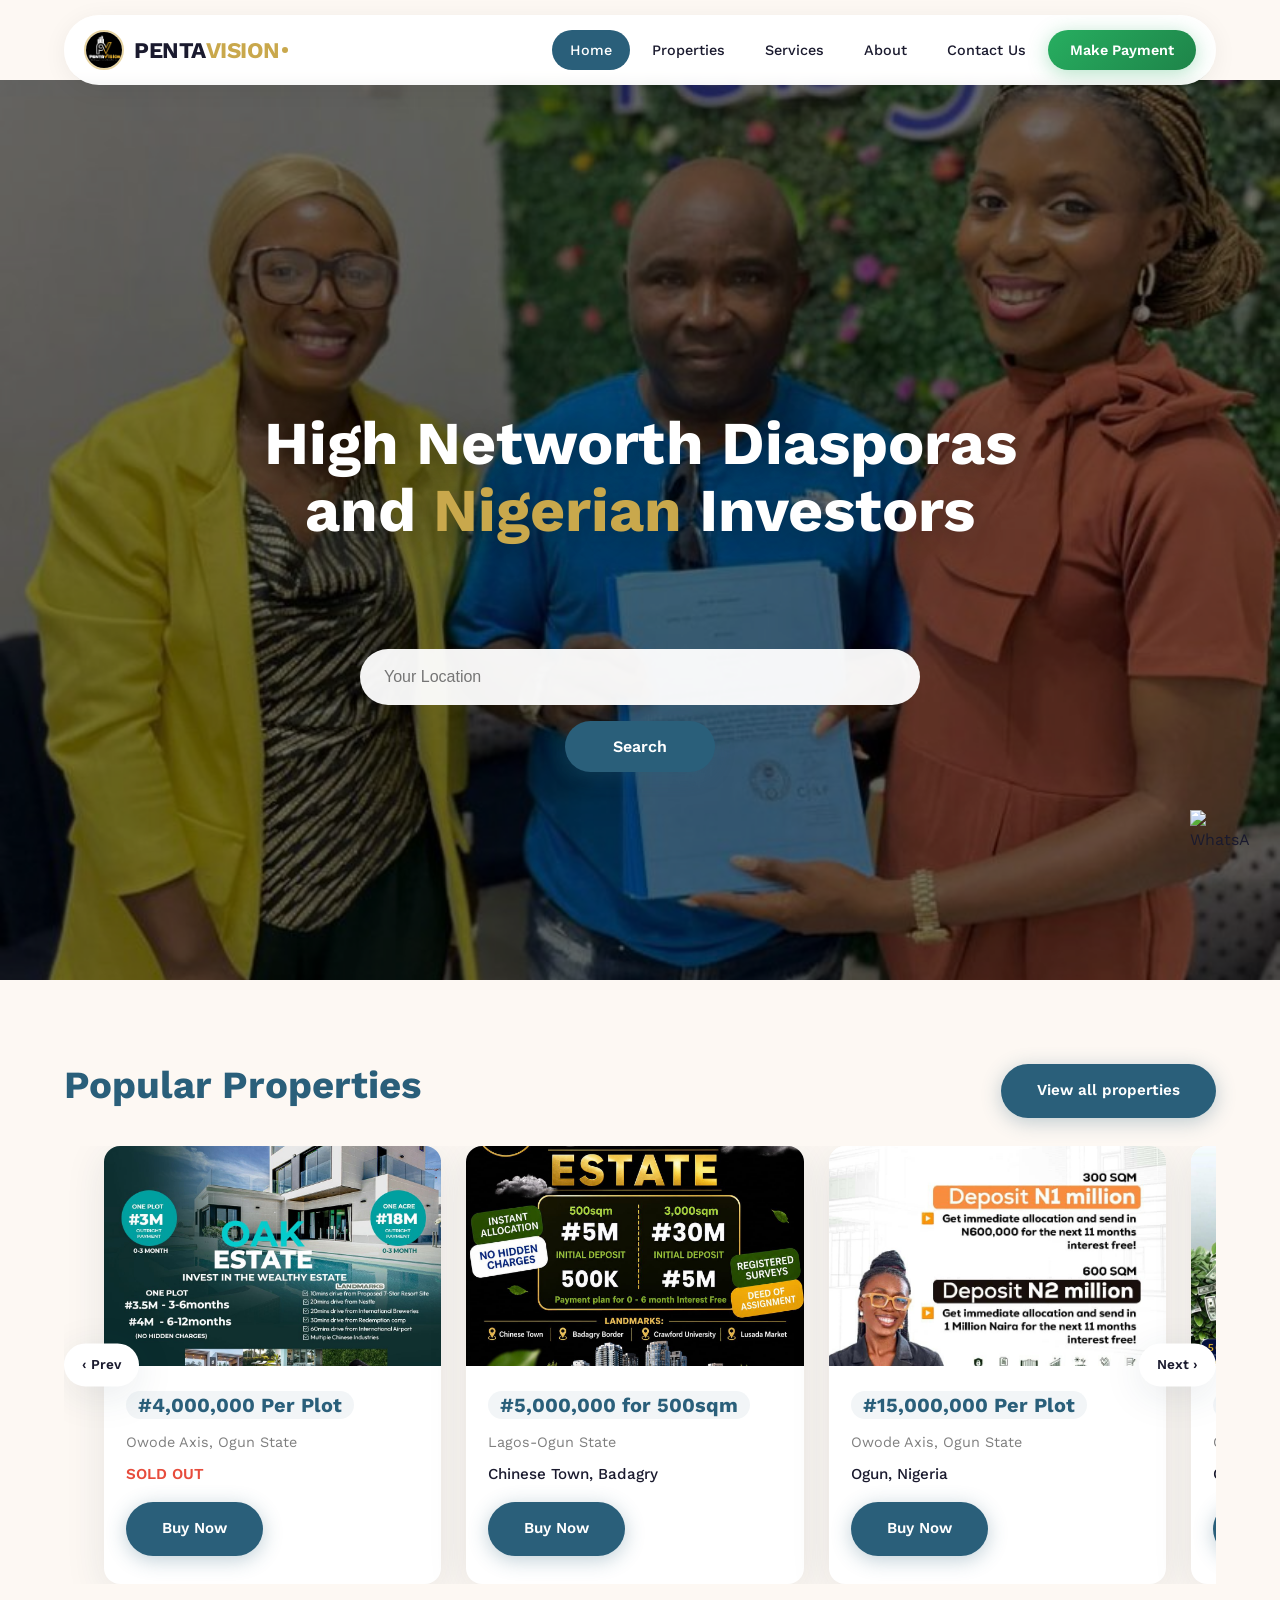
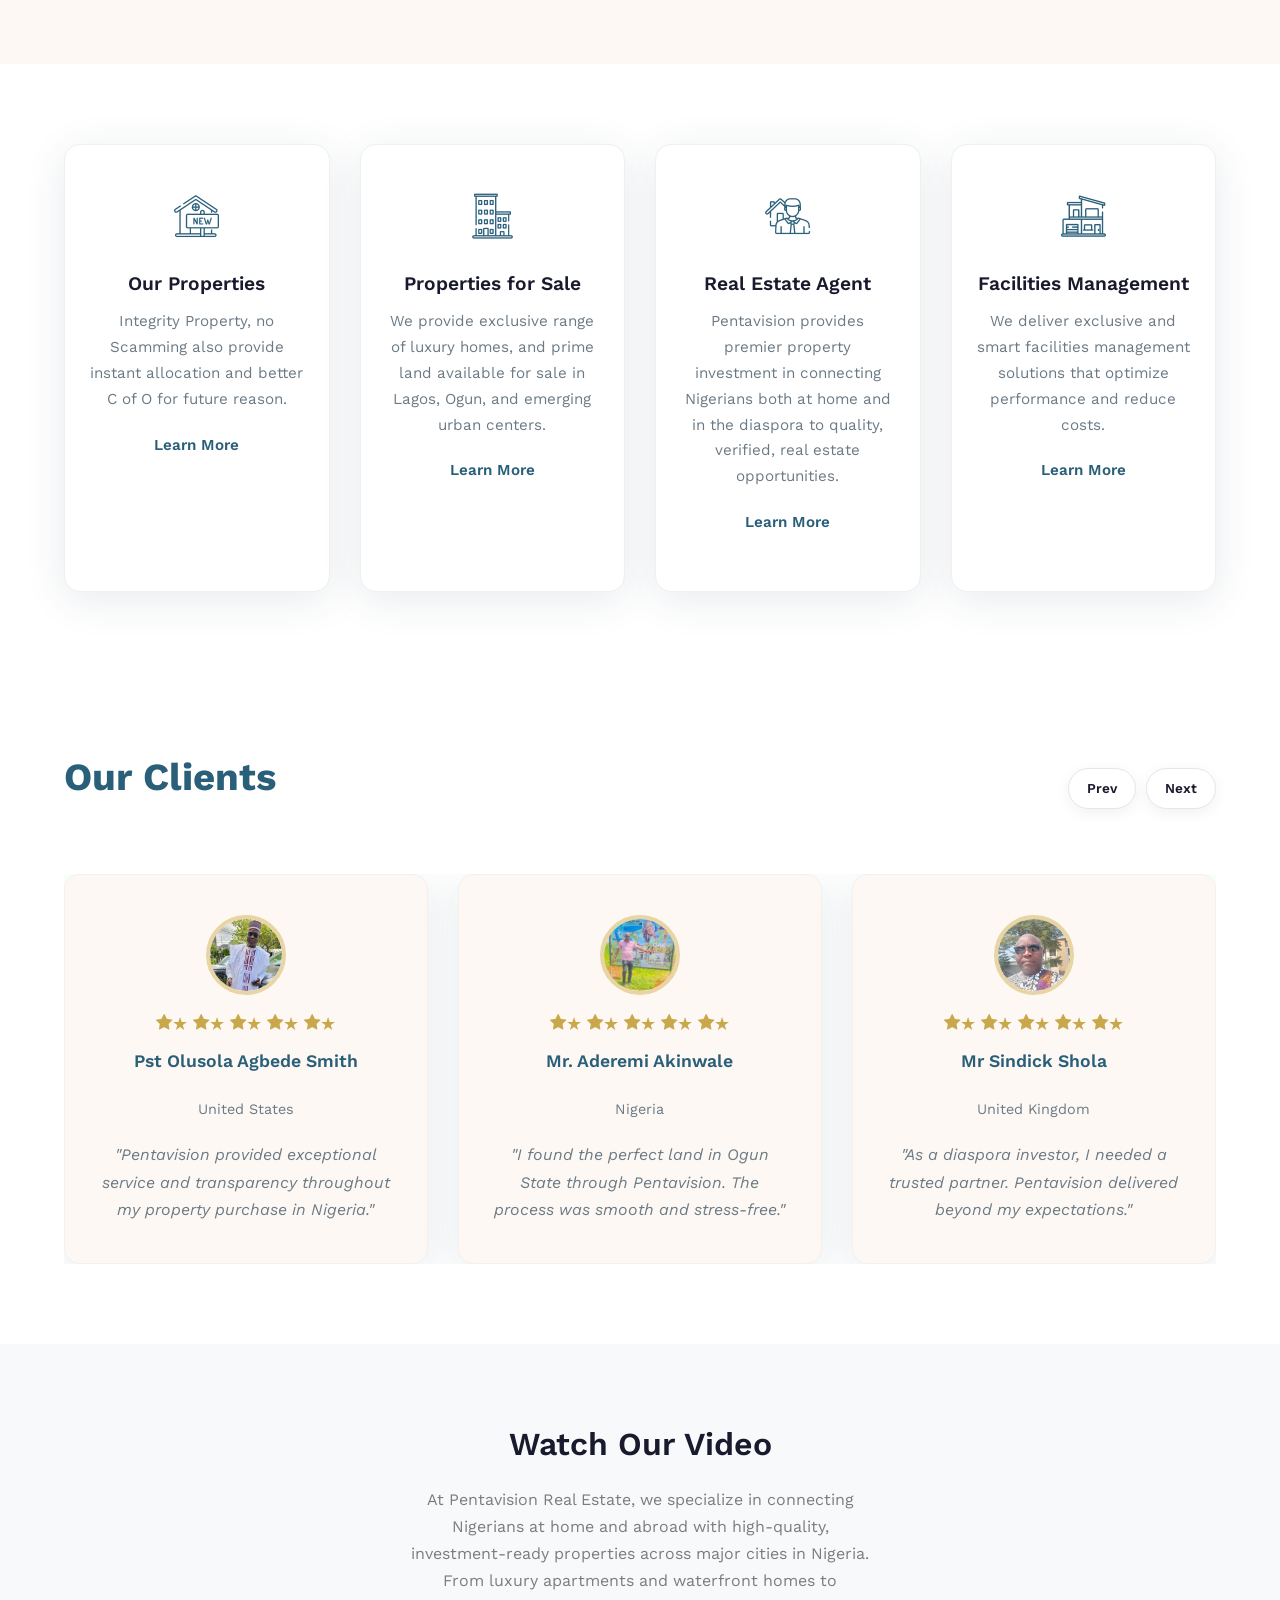
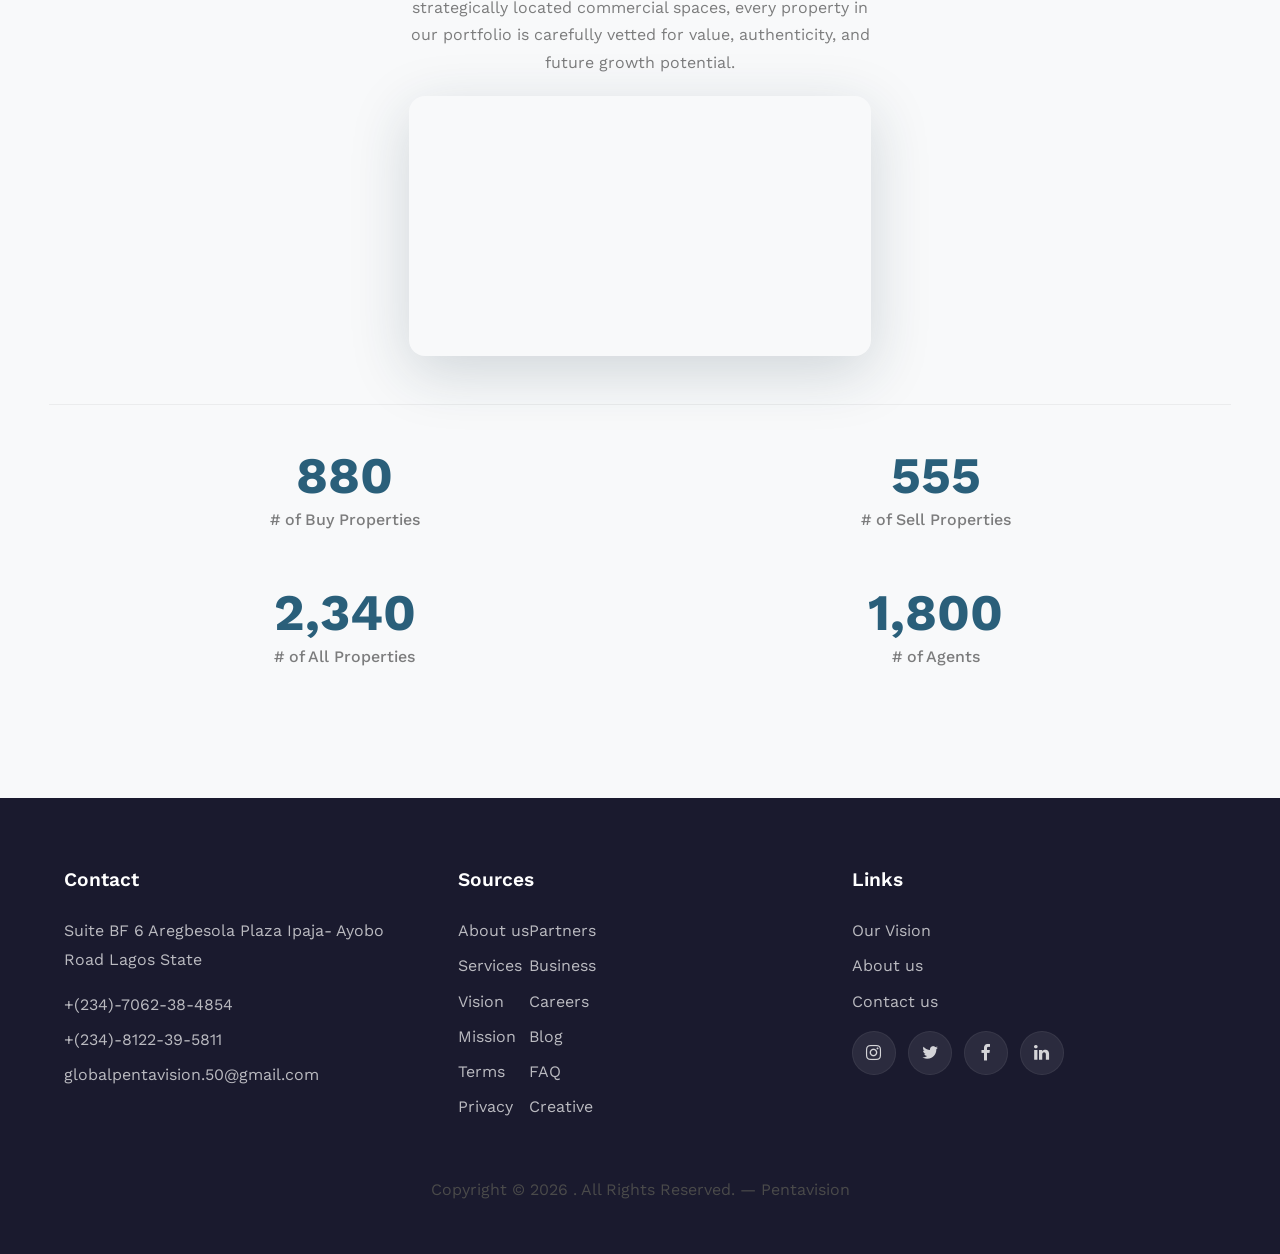
==== commit 3a5b5e92: "third upadate made" ====
--- a/index.html
+++ b/index.html
@@ -12,7 +12,10 @@
   <link href="https://fonts.googleapis.com/css2?family=Work+Sans:wght@400;500;600;700&display=swap" rel="stylesheet" />
 
   <link rel="stylesheet" href="css/style.css" />
-
+   <link rel="stylesheet" href="fonts/icomoon/style.css" />
+  <link rel="stylesheet" href="fonts/flaticon/font/flaticon.css" />
+  <link rel="stylesheet" href="css/tiny-slider.css" />
+  
   <title>Pentavision - Premium Real Estate</title>
 </head>
 
@@ -37,7 +40,7 @@
       <a href="services.html">Services</a>
       <a href="about.html">About</a>
       <a href="contact.html">Contact Us</a>
-      <a href="payment.html" class="payment-btn">💳 Make Payment</a>
+      <a href="payment.html" class="payment-btn">Make Payment</a>
     </div>
   </div>
 
@@ -67,7 +70,7 @@
             <li><a href="services.html">Services</a></li>
             <li><a href="about.html">About</a></li>
             <li><a href="contact.html">Contact Us</a></li>
-            <li><a href="payment.html" class="nav-payment">💳 Make Payment</a></li>
+            <li><a href="payment.html" class="nav-payment">Make Payment</a></li>
           </ul>
 
           <!-- Mobile Menu Toggle -->
@@ -95,14 +98,15 @@
       <div class="img overlay" style="background-image: url('images/phero_img%20(6).jpg')"></div>
     </div>
 
-    <div class="container">
-      <div class="row justify-content-center align-items-center">
+    <div class="container"><br><br><br>
+      <div class="row justify-content-center align-items-center"><br><br><br>
         <div class="col-lg-9 text-center">
           <h1 class="heading" data-aos="fade-up">
             High Networth Diasporas and <span>Nigerian</span> Investors
-          </h1>
-          <form action="#" class="narrow-w form-search d-flex align-items-stretch mb-3" data-aos="fade-up" data-aos-delay="200">
-            <input type="text" class="form-control px-6" placeholder="Your ZIP code or City. e.g. New York" />
+          </h1><br><br><br>
+          <form action="#" class="narrow-w form-search d-flex align-items-stretch mb-3" data-aos="fade-up"
+            data-aos-delay="200">
+            <input type="text" class="form-control px-6" placeholder="Your Location" />
           </form>
           <button type="submit" class="btn btn-primary">Search</button>
         </div>
@@ -137,7 +141,8 @@
                   <div>
                     <span class="d-block mb-2 text-black-50">Owode Axis, Ogun State</span>
                     <span class="city d-block mb-3" style="color:#e74c3c; font-weight:600;">SOLD OUT</span>
-                    <a href="https://docs.google.com/forms/d/e/1FAIpQLSe4R8uCjfvceksspzkOiFONnbZyzk1lLuEeDKDrEKHYSDAQPw/viewform?usp=dialog" class="btn btn-primary py-2 px-3" target="_blank">Buy Now</a>
+                    <a href="https://docs.google.com/forms/d/e/1FAIpQLSe4R8uCjfvceksspzkOiFONnbZyzk1lLuEeDKDrEKHYSDAQPw/viewform?usp=dialog"
+                      class="btn btn-primary py-2 px-3" target="_blank">Buy Now</a>
                   </div>
                 </div>
               </div>
@@ -152,7 +157,8 @@
                   <div>
                     <span class="d-block mb-2 text-black-50">Lagos-Ogun State</span>
                     <span class="city d-block mb-3">Chinese Town, Badagry</span>
-                    <a href="https://docs.google.com/forms/d/e/1FAIpQLSe4R8uCjfvceksspzkOiFONnbZyzk1lLuEeDKDrEKHYSDAQPw/viewform?usp=dialog" class="btn btn-primary py-2 px-3" target="_blank">Buy Now</a>
+                    <a href="https://docs.google.com/forms/d/e/1FAIpQLSe4R8uCjfvceksspzkOiFONnbZyzk1lLuEeDKDrEKHYSDAQPw/viewform?usp=dialog"
+                      class="btn btn-primary py-2 px-3" target="_blank">Buy Now</a>
                   </div>
                 </div>
               </div>
@@ -167,7 +173,8 @@
                   <div>
                     <span class="d-block mb-2 text-black-50">Owode Axis, Ogun State</span>
                     <span class="city d-block mb-3">Ogun, Nigeria</span>
-                    <a href="https://docs.google.com/forms/d/e/1FAIpQLSe4R8uCjfvceksspzkOiFONnbZyzk1lLuEeDKDrEKHYSDAQPw/viewform?usp=dialog" class="btn btn-primary py-2 px-3" target="_blank">Buy Now</a>
+                    <a href="https://docs.google.com/forms/d/e/1FAIpQLSe4R8uCjfvceksspzkOiFONnbZyzk1lLuEeDKDrEKHYSDAQPw/viewform?usp=dialog"
+                      class="btn btn-primary py-2 px-3" target="_blank">Buy Now</a>
                   </div>
                 </div>
               </div>
@@ -182,7 +189,8 @@
                   <div>
                     <span class="d-block mb-2 text-black-50">Owode Axis, Ogun State</span>
                     <span class="city d-block mb-3">Ogun, Nigeria</span>
-                    <a href="https://docs.google.com/forms/d/e/1FAIpQLSe4R8uCjfvceksspzkOiFONnbZyzk1lLuEeDKDrEKHYSDAQPw/viewform?usp=dialog" class="btn btn-primary py-2 px-3" target="_blank">Buy Now</a>
+                    <a href="https://docs.google.com/forms/d/e/1FAIpQLSe4R8uCjfvceksspzkOiFONnbZyzk1lLuEeDKDrEKHYSDAQPw/viewform?usp=dialog"
+                      class="btn btn-primary py-2 px-3" target="_blank">Buy Now</a>
                   </div>
                 </div>
               </div>
@@ -197,7 +205,8 @@
                   <div>
                     <span class="d-block mb-2 text-black-50">Ewekoro, Ogun State</span>
                     <span class="city d-block mb-3">Ogun, Nigeria</span>
-                    <a href="https://docs.google.com/forms/d/e/1FAIpQLSe4R8uCjfvceksspzkOiFONnbZyzk1lLuEeDKDrEKHYSDAQPw/viewform?usp=dialog" class="btn btn-primary py-2 px-3" target="_blank">Buy Now</a>
+                    <a href="https://docs.google.com/forms/d/e/1FAIpQLSe4R8uCjfvceksspzkOiFONnbZyzk1lLuEeDKDrEKHYSDAQPw/viewform?usp=dialog"
+                      class="btn btn-primary py-2 px-3" target="_blank">Buy Now</a>
                   </div>
                 </div>
               </div>
@@ -212,7 +221,8 @@
                   <div>
                     <span class="d-block mb-2 text-black-50">Lagos-Ogun State</span>
                     <span class="city d-block mb-3">Chinese Town, Badagry</span>
-                    <a href="https://docs.google.com/forms/d/e/1FAIpQLSe4R8uCjfvceksspzkOiFONnbZyzk1lLuEeDKDrEKHYSDAQPw/viewform?usp=dialog" class="btn btn-primary py-2 px-3" target="_blank">Buy Now</a>
+                    <a href="https://docs.google.com/forms/d/e/1FAIpQLSe4R8uCjfvceksspzkOiFONnbZyzk1lLuEeDKDrEKHYSDAQPw/viewform?usp=dialog"
+                      class="btn btn-primary py-2 px-3" target="_blank">Buy Now</a>
                   </div>
                 </div>
               </div>
@@ -246,7 +256,8 @@
           <div class="box-feature">
             <span class="flaticon-building"></span>
             <h3 class="mb-3">Properties for Sale</h3>
-            <p>We provide exclusive range of luxury homes, and prime land available for sale in Lagos, Ogun, and emerging urban centers.</p>
+            <p>We provide exclusive range of luxury homes, and prime land available for sale in Lagos, Ogun, and
+              emerging urban centers.</p>
             <p><a href="#" class="learn-more">Learn More</a></p>
           </div>
         </div>
@@ -254,7 +265,8 @@
           <div class="box-feature">
             <span class="flaticon-house-3"></span>
             <h3 class="mb-3">Real Estate Agent</h3>
-            <p>Pentavision provides premier property investment in connecting Nigerians both at home and in the diaspora to quality, verified, real estate opportunities.</p>
+            <p>Pentavision provides premier property investment in connecting Nigerians both at home and in the diaspora
+              to quality, verified, real estate opportunities.</p>
             <p><a href="#" class="learn-more">Learn More</a></p>
           </div>
         </div>
@@ -262,7 +274,8 @@
           <div class="box-feature">
             <span class="flaticon-house-1"></span>
             <h3 class="mb-3">Facilities Management</h3>
-            <p>We deliver exclusive and smart facilities management solutions that optimize performance and reduce costs.</p>
+            <p>We deliver exclusive and smart facilities management solutions that optimize performance and reduce
+              costs.</p>
             <p><a href="#" class="learn-more">Learn More</a></p>
           </div>
         </div>
@@ -362,7 +375,9 @@
             our portfolio is carefully vetted for value, authenticity, and future growth potential.
           </p>
           <div class="video-wrapper">
-            <iframe src="https://www.youtube.com/embed/J0feAiuEc64" title="YouTube video player" allow="accelerometer; autoplay; clipboard-write; encrypted-media; gyroscope; picture-in-picture" allowfullscreen></iframe>
+            <iframe src="https://www.youtube.com/embed/J0feAiuEc64" title="YouTube video player"
+              allow="accelerometer; autoplay; clipboard-write; encrypted-media; gyroscope; picture-in-picture"
+              allowfullscreen></iframe>
           </div>
         </div>
       </div>
@@ -443,12 +458,28 @@
               <li><a href="#">About us</a></li>
               <li><a href="#">Contact us</a></li>
             </ul>
-            <ul class="list-unstyled social">
-              <li><a href="https://www.instagram.com/global_pentavision_ltd" aria-label="Instagram">📸</a></li>
-              <li><a href="#" aria-label="Twitter">🐦</a></li>
-              <li><a href="https://www.facebook.com/share/1KkzswD9db" aria-label="Facebook">📘</a></li>
-              <li><a href="https://www.facebook.com/share/1FtZm9kzF5" aria-label="LinkedIn">🔗</a></li>
-            </ul>
+           <ul class="list-unstyled social">
+  <li>
+    <a href="https://www.instagram.com/global_pentavision_ltd" target="_blank" aria-label="Instagram">
+      <i class="icon-instagram"></i>
+    </a>
+  </li>
+  <li>
+    <a href="https://twitter.com/PentavisionLtd" target="_blank" aria-label="Twitter">
+      <i class="icon-twitter"></i>
+    </a>
+  </li>
+  <li>
+    <a href="https://www.facebook.com/profile.php?id=61573915272644" target="_blank" aria-label="Facebook">
+      <i class="icon-facebook"></i>
+    </a>
+  </li>
+  <li>
+    <a href="https://www.linkedin.com/company/pentavision-ltd" target="_blank" aria-label="LinkedIn">
+      <i class="icon-linkedin"></i>
+    </a>
+  </li>
+</ul>
           </div>
         </div>
       </div>
@@ -485,7 +516,7 @@
     // ============================================
     // NAVIGATION SCROLL EFFECT
     // ============================================
-    window.addEventListener('scroll', function() {
+    window.addEventListener('scroll', function () {
       const nav = document.querySelector('.site-nav');
       if (window.scrollY > 50) {
         nav.classList.add('scrolled');
@@ -502,7 +533,7 @@
     const closeBtn = document.getElementById('closeMenu');
 
     if (burger) {
-      burger.addEventListener('click', function(e) {
+      burger.addEventListener('click', function (e) {
         e.preventDefault();
         mobileMenu.classList.toggle('open');
         burger.classList.toggle('active');
@@ -511,15 +542,15 @@
     }
 
     if (closeBtn) {
-      closeBtn.addEventListener('click', function() {
+      closeBtn.addEventListener('click', function () {
         mobileMenu.classList.remove('open');
         burger.classList.remove('active');
         document.body.style.overflow = '';
       });
     }
 
-    document.querySelectorAll('.site-mobile-menu-body a').forEach(function(link) {
-      link.addEventListener('click', function() {
+    document.querySelectorAll('.site-mobile-menu-body a').forEach(function (link) {
+      link.addEventListener('click', function () {
         mobileMenu.classList.remove('open');
         burger.classList.remove('active');
         document.body.style.overflow = '';
@@ -529,13 +560,13 @@
     // ============================================
     // HERO SLIDESHOW
     // ============================================
-    document.addEventListener('DOMContentLoaded', function() {
+    document.addEventListener('DOMContentLoaded', function () {
       const slides = document.querySelectorAll('.hero-slide .img');
       let currentSlide = 0;
       const slideInterval = 5000;
 
       function showSlide(index) {
-        slides.forEach(function(slide, i) {
+        slides.forEach(function (slide, i) {
           slide.classList.remove('active');
           if (i === index) {
             slide.classList.add('active');
@@ -557,7 +588,7 @@
     // ============================================
     // PROPERTY SLIDER - RESPONSIVE
     // ============================================
-    document.addEventListener('DOMContentLoaded', function() {
+    document.addEventListener('DOMContentLoaded', function () {
       const slider = document.getElementById('propertySlider');
       const prevBtn = document.querySelector('#property-nav .prev');
       const nextBtn = document.querySelector('#property-nav .next');
@@ -583,7 +614,7 @@
       }
 
       if (prevBtn) {
-        prevBtn.addEventListener('click', function() {
+        prevBtn.addEventListener('click', function () {
           if (currentPosition > 0) {
             currentPosition--;
             updateSlider();
@@ -592,7 +623,7 @@
       }
 
       if (nextBtn) {
-        nextBtn.addEventListener('click', function() {
+        nextBtn.addEventListener('click', function () {
           const maxPosition = Math.max(0, totalSlides - getVisibleSlides());
           if (currentPosition < maxPosition) {
             currentPosition++;
@@ -606,11 +637,11 @@
       let endX = 0;
 
       if (slider) {
-        slider.addEventListener('touchstart', function(e) {
+        slider.addEventListener('touchstart', function (e) {
           startX = e.touches[0].clientX;
         });
 
-        slider.addEventListener('touchend', function(e) {
+        slider.addEventListener('touchend', function (e) {
           endX = e.changedTouches[0].clientX;
           const diff = startX - endX;
           const maxPosition = Math.max(0, totalSlides - getVisibleSlides());
@@ -632,7 +663,7 @@
     // ============================================
     // TESTIMONIAL SLIDER
     // ============================================
-    document.addEventListener('DOMContentLoaded', function() {
+    document.addEventListener('DOMContentLoaded', function () {
       const slider = document.getElementById('testimonialSlider');
       const prevBtn = document.querySelector('#testimonial-nav .prev');
       const nextBtn = document.querySelector('#testimonial-nav .next');
@@ -657,7 +688,7 @@
       }
 
       if (prevBtn) {
-        prevBtn.addEventListener('click', function() {
+        prevBtn.addEventListener('click', function () {
           if (currentPosition > 0) {
             currentPosition--;
             updateSlider();
@@ -666,7 +697,7 @@
       }
 
       if (nextBtn) {
-        nextBtn.addEventListener('click', function() {
+        nextBtn.addEventListener('click', function () {
           const maxPosition = Math.max(0, totalSlides - getVisibleSlides());
           if (currentPosition < maxPosition) {
             currentPosition++;
@@ -682,7 +713,7 @@
     // ============================================
     // PRELOADER
     // ============================================
-    window.addEventListener('load', function() {
+    window.addEventListener('load', function () {
       const loader = document.querySelector('.loader');
       const overlay = document.querySelector('#overlayer');
       if (loader) loader.style.display = 'none';
@@ -692,7 +723,7 @@
     // ============================================
     // COUNTER ANIMATION
     // ============================================
-    document.addEventListener('DOMContentLoaded', function() {
+    document.addEventListener('DOMContentLoaded', function () {
       const counters = document.querySelectorAll('.countup');
 
       function animateCounter(counter) {
@@ -703,7 +734,7 @@
         const increment = Math.ceil(target / 60);
         const stepTime = Math.floor(2000 / 60);
 
-        const timer = setInterval(function() {
+        const timer = setInterval(function () {
           current += increment;
           if (current >= target) {
             current = target;
@@ -714,8 +745,8 @@
       }
 
       if ('IntersectionObserver' in window) {
-        const observer = new IntersectionObserver(function(entries) {
-          entries.forEach(function(entry) {
+        const observer = new IntersectionObserver(function (entries) {
+          entries.forEach(function (entry) {
             if (entry.isIntersecting) {
               const counter = entry.target;
               animateCounter(counter);
@@ -724,11 +755,11 @@
           });
         }, { threshold: 0.3 });
 
-        counters.forEach(function(counter) {
+        counters.forEach(function (counter) {
           observer.observe(counter);
         });
       } else {
-        counters.forEach(function(counter) {
+        counters.forEach(function (counter) {
           animateCounter(counter);
         });
       }
--- a/css/style.css
+++ b/css/style.css
@@ -535,7 +535,29 @@
 }
 
 /* ============================================
-   MOBILE MENU TOGGLE - FIXED SPACING
+   NAV PAYMENT BUTTON
+   ============================================ */
+.nav-payment {
+  background: linear-gradient(135deg, #27ae60, #1e8449) !important;
+  color: var(--white) !important;
+  padding: 8px 22px !important;
+  border-radius: 50px !important;
+  font-weight: 600 !important;
+  box-shadow: 0 4px 20px rgba(39, 174, 96, 0.35) !important;
+  transition: all 0.4s cubic-bezier(0.25, 0.46, 0.45, 0.94) !important;
+  display: flex !important;
+  align-items: center !important;
+  gap: 6px !important;
+}
+
+.nav-payment:hover {
+  transform: translateY(-2px) !important;
+  box-shadow: 0 8px 35px rgba(39, 174, 96, 0.50) !important;
+  background: linear-gradient(135deg, #1e8449, #145a32) !important;
+}
+
+/* ============================================
+   MOBILE MENU TOGGLE
    ============================================ */
 .burger {
   display: none;
@@ -644,6 +666,23 @@
   color: var(--secondary);
 }
 
+/* Mobile Menu Payment Button */
+.site-mobile-menu-body .payment-btn {
+  color: var(--secondary) !important;
+  background: rgba(39, 174, 96, 0.12) !important;
+  border-radius: 50px !important;
+  padding: 12px 28px !important;
+  margin-top: 8px !important;
+  font-weight: 600 !important;
+  border: 2px solid rgba(39, 174, 96, 0.2) !important;
+  transition: all 0.3s ease !important;
+}
+
+.site-mobile-menu-body .payment-btn:hover {
+  background: rgba(39, 174, 96, 0.20) !important;
+  border-color: var(--secondary) !important;
+}
+
 /* ============================================
    HERO SECTION
    ============================================ */
@@ -1063,7 +1102,7 @@
 }
 
 /* ============================================
-   FOOTER
+   FOOTER - WITH SOCIAL ICONS FIXED
    ============================================ */
 .site-footer {
   background: var(--dark);
@@ -1102,12 +1141,21 @@
   color: var(--secondary);
 }
 
+/* ============================================
+   SOCIAL ICONS - FIXED & WORKING
+   ============================================ */
 .site-footer .social {
   display: flex;
   gap: 12px;
   margin-top: 1rem;
   list-style: none;
   padding: 0;
+  flex-wrap: wrap;
+}
+
+.site-footer .social li {
+  display: inline-block;
+  list-style: none;
 }
 
 .site-footer .social li a {
@@ -1117,16 +1165,52 @@
   width: 44px;
   height: 44px;
   border-radius: 50%;
-  background: rgba(255, 255, 255, 0.06);
-  color: rgba(255, 255, 255, 0.7);
+  background: rgba(255, 255, 255, 0.08);
+  color: rgba(255, 255, 255, 0.8);
   font-size: 1.2rem;
-  transition: var(--transition);
+  transition: all 0.3s ease;
+  text-decoration: none;
+  border: 1px solid rgba(255, 255, 255, 0.06);
 }
 
 .site-footer .social li a:hover {
   background: var(--secondary);
   color: var(--white);
   transform: translateY(-3px);
+  border-color: var(--secondary);
+  box-shadow: 0 6px 20px rgba(201, 168, 76, 0.25);
+}
+
+.site-footer .social li a i {
+  font-size: 1.1rem;
+  line-height: 1;
+}
+
+/* If using emojis instead of icons */
+.site-footer .social li a .emoji {
+  font-size: 1.3rem;
+  line-height: 1;
+}
+
+/* Responsive Social Icons */
+@media (max-width: 768px) {
+  .site-footer .social {
+    justify-content: center;
+  }
+  
+  .site-footer .social li a {
+    width: 40px;
+    height: 40px;
+    font-size: 1rem;
+  }
+}
+
+@media (max-width: 480px) {
+  .site-footer .social li a {
+    width: 36px;
+    height: 36px;
+    font-size: 0.9rem;
+  }
 }
 
 /* ============================================
@@ -1770,59 +1854,4 @@
   .site-menu.open {
     padding: 10px 8px;
   }
-}
-
-/* ============================================
-   NAV PAYMENT BUTTON
-   ============================================ */
-.nav-payment {
-  background: linear-gradient(135deg, #27ae60, #1e8449) !important;
-  color: var(--white) !important;
-  padding: 8px 22px !important;
-  border-radius: 50px !important;
-  font-weight: 600 !important;
-  box-shadow: 0 4px 20px rgba(39, 174, 96, 0.35) !important;
-  transition: all 0.4s cubic-bezier(0.25, 0.46, 0.45, 0.94) !important;
-  display: flex !important;
-  align-items: center !important;
-  gap: 6px !important;
-}
-
-.nav-payment:hover {
-  transform: translateY(-2px) !important;
-  box-shadow: 0 8px 35px rgba(39, 174, 96, 0.50) !important;
-  background: linear-gradient(135deg, #1e8449, #145a32) !important;
-}
-
-/* Mobile Menu Payment Button */
-.site-mobile-menu-body .payment-btn {
-  color: var(--secondary) !important;
-  background: rgba(39, 174, 96, 0.12) !important;
-  border-radius: 50px !important;
-  padding: 12px 28px !important;
-  margin-top: 8px !important;
-  font-weight: 600 !important;
-  border: 2px solid rgba(39, 174, 96, 0.2) !important;
-  transition: all 0.3s ease !important;
-}
-
-.site-mobile-menu-body .payment-btn:hover {
-  background: rgba(39, 174, 96, 0.20) !important;
-  border-color: var(--secondary) !important;
-}
-
-/* Responsive */
-@media (max-width: 991.98px) {
-  .nav-payment {
-    padding: 10px 18px !important;
-    font-size: 0.85rem !important;
-    justify-content: center !important;
-  }
-}
-
-@media (max-width: 480px) {
-  .nav-payment {
-    padding: 8px 14px !important;
-    font-size: 0.8rem !important;
-  }
 }
--- a/fonts/icomoon/style.css
+++ b/fonts/icomoon/style.css
@@ -0,0 +1,4922 @@
+@font-face {
+  font-family: 'icomoon';
+  src:  url('fonts/icomoon.eot?10si43');
+  src:  url('fonts/icomoon.eot?10si43#iefix') format('embedded-opentype'),
+    url('fonts/icomoon.ttf?10si43') format('truetype'),
+    url('fonts/icomoon.woff?10si43') format('woff'),
+    url('fonts/icomoon.svg?10si43#icomoon') format('svg');
+  font-weight: normal;
+  font-style: normal;
+}
+
+[class^="icon-"], [class*=" icon-"] {
+  /* use !important to prevent issues with browser extensions that change fonts */
+  font-family: 'icomoon' !important;
+  speak: none;
+  font-style: normal;
+  font-weight: normal;
+  font-variant: normal;
+  text-transform: none;
+  line-height: 1;
+
+  /* Better Font Rendering =========== */
+  -webkit-font-smoothing: antialiased;
+  -moz-osx-font-smoothing: grayscale;
+}
+
+.icon-asterisk:before {
+  content: "\f069";
+}
+.icon-plus:before {
+  content: "\f067";
+}
+.icon-question:before {
+  content: "\f128";
+}
+.icon-minus:before {
+  content: "\f068";
+}
+.icon-glass:before {
+  content: "\f000";
+}
+.icon-music:before {
+  content: "\f001";
+}
+.icon-search:before {
+  content: "\f002";
+}
+.icon-envelope-o:before {
+  content: "\f003";
+}
+.icon-heart:before {
+  content: "\f004";
+}
+.icon-star:before {
+  content: "\f005";
+}
+.icon-star-o:before {
+  content: "\f006";
+}
+.icon-user:before {
+  content: "\f007";
+}
+.icon-film:before {
+  content: "\f008";
+}
+.icon-th-large:before {
+  content: "\f009";
+}
+.icon-th:before {
+  content: "\f00a";
+}
+.icon-th-list:before {
+  content: "\f00b";
+}
+.icon-check:before {
+  content: "\f00c";
+}
+.icon-close:before {
+  content: "\f00d";
+}
+.icon-remove:before {
+  content: "\f00d";
+}
+.icon-times:before {
+  content: "\f00d";
+}
+.icon-search-plus:before {
+  content: "\f00e";
+}
+.icon-search-minus:before {
+  content: "\f010";
+}
+.icon-power-off:before {
+  content: "\f011";
+}
+.icon-signal:before {
+  content: "\f012";
+}
+.icon-cog:before {
+  content: "\f013";
+}
+.icon-gear:before {
+  content: "\f013";
+}
+.icon-trash-o:before {
+  content: "\f014";
+}
+.icon-home:before {
+  content: "\f015";
+}
+.icon-file-o:before {
+  content: "\f016";
+}
+.icon-clock-o:before {
+  content: "\f017";
+}
+.icon-road:before {
+  content: "\f018";
+}
+.icon-download:before {
+  content: "\f019";
+}
+.icon-arrow-circle-o-down:before {
+  content: "\f01a";
+}
+.icon-arrow-circle-o-up:before {
+  content: "\f01b";
+}
+.icon-inbox:before {
+  content: "\f01c";
+}
+.icon-play-circle-o:before {
+  content: "\f01d";
+}
+.icon-repeat:before {
+  content: "\f01e";
+}
+.icon-rotate-right:before {
+  content: "\f01e";
+}
+.icon-refresh:before {
+  content: "\f021";
+}
+.icon-list-alt:before {
+  content: "\f022";
+}
+.icon-lock:before {
+  content: "\f023";
+}
+.icon-flag:before {
+  content: "\f024";
+}
+.icon-headphones:before {
+  content: "\f025";
+}
+.icon-volume-off:before {
+  content: "\f026";
+}
+.icon-volume-down:before {
+  content: "\f027";
+}
+.icon-volume-up:before {
+  content: "\f028";
+}
+.icon-qrcode:before {
+  content: "\f029";
+}
+.icon-barcode:before {
+  content: "\f02a";
+}
+.icon-tag:before {
+  content: "\f02b";
+}
+.icon-tags:before {
+  content: "\f02c";
+}
+.icon-book:before {
+  content: "\f02d";
+}
+.icon-bookmark:before {
+  content: "\f02e";
+}
+.icon-print:before {
+  content: "\f02f";
+}
+.icon-camera:before {
+  content: "\f030";
+}
+.icon-font:before {
+  content: "\f031";
+}
+.icon-bold:before {
+  content: "\f032";
+}
+.icon-italic:before {
+  content: "\f033";
+}
+.icon-text-height:before {
+  content: "\f034";
+}
+.icon-text-width:before {
+  content: "\f035";
+}
+.icon-align-left:before {
+  content: "\f036";
+}
+.icon-align-center:before {
+  content: "\f037";
+}
+.icon-align-right:before {
+  content: "\f038";
+}
+.icon-align-justify:before {
+  content: "\f039";
+}
+.icon-list:before {
+  content: "\f03a";
+}
+.icon-dedent:before {
+  content: "\f03b";
+}
+.icon-outdent:before {
+  content: "\f03b";
+}
+.icon-indent:before {
+  content: "\f03c";
+}
+.icon-video-camera:before {
+  content: "\f03d";
+}
+.icon-image:before {
+  content: "\f03e";
+}
+.icon-photo:before {
+  content: "\f03e";
+}
+.icon-picture-o:before {
+  content: "\f03e";
+}
+.icon-pencil:before {
+  content: "\f040";
+}
+.icon-map-marker:before {
+  content: "\f041";
+}
+.icon-adjust:before {
+  content: "\f042";
+}
+.icon-tint:before {
+  content: "\f043";
+}
+.icon-edit:before {
+  content: "\f044";
+}
+.icon-pencil-square-o:before {
+  content: "\f044";
+}
+.icon-share-square-o:before {
+  content: "\f045";
+}
+.icon-check-square-o:before {
+  content: "\f046";
+}
+.icon-arrows:before {
+  content: "\f047";
+}
+.icon-step-backward:before {
+  content: "\f048";
+}
+.icon-fast-backward:before {
+  content: "\f049";
+}
+.icon-backward:before {
+  content: "\f04a";
+}
+.icon-play:before {
+  content: "\f04b";
+}
+.icon-pause:before {
+  content: "\f04c";
+}
+.icon-stop:before {
+  content: "\f04d";
+}
+.icon-forward:before {
+  content: "\f04e";
+}
+.icon-fast-forward:before {
+  content: "\f050";
+}
+.icon-step-forward:before {
+  content: "\f051";
+}
+.icon-eject:before {
+  content: "\f052";
+}
+.icon-chevron-left:before {
+  content: "\f053";
+}
+.icon-chevron-right:before {
+  content: "\f054";
+}
+.icon-plus-circle:before {
+  content: "\f055";
+}
+.icon-minus-circle:before {
+  content: "\f056";
+}
+.icon-times-circle:before {
+  content: "\f057";
+}
+.icon-check-circle:before {
+  content: "\f058";
+}
+.icon-question-circle:before {
+  content: "\f059";
+}
+.icon-info-circle:before {
+  content: "\f05a";
+}
+.icon-crosshairs:before {
+  content: "\f05b";
+}
+.icon-times-circle-o:before {
+  content: "\f05c";
+}
+.icon-check-circle-o:before {
+  content: "\f05d";
+}
+.icon-ban:before {
+  content: "\f05e";
+}
+.icon-arrow-left:before {
+  content: "\f060";
+}
+.icon-arrow-right:before {
+  content: "\f061";
+}
+.icon-arrow-up:before {
+  content: "\f062";
+}
+.icon-arrow-down:before {
+  content: "\f063";
+}
+.icon-mail-forward:before {
+  content: "\f064";
+}
+.icon-share:before {
+  content: "\f064";
+}
+.icon-expand:before {
+  content: "\f065";
+}
+.icon-compress:before {
+  content: "\f066";
+}
+.icon-exclamation-circle:before {
+  content: "\f06a";
+}
+.icon-gift:before {
+  content: "\f06b";
+}
+.icon-leaf:before {
+  content: "\f06c";
+}
+.icon-fire:before {
+  content: "\f06d";
+}
+.icon-eye:before {
+  content: "\f06e";
+}
+.icon-eye-slash:before {
+  content: "\f070";
+}
+.icon-exclamation-triangle:before {
+  content: "\f071";
+}
+.icon-warning:before {
+  content: "\f071";
+}
+.icon-plane:before {
+  content: "\f072";
+}
+.icon-calendar:before {
+  content: "\f073";
+}
+.icon-random:before {
+  content: "\f074";
+}
+.icon-comment:before {
+  content: "\f075";
+}
+.icon-magnet:before {
+  content: "\f076";
+}
+.icon-chevron-up:before {
+  content: "\f077";
+}
+.icon-chevron-down:before {
+  content: "\f078";
+}
+.icon-retweet:before {
+  content: "\f079";
+}
+.icon-shopping-cart:before {
+  content: "\f07a";
+}
+.icon-folder:before {
+  content: "\f07b";
+}
+.icon-folder-open:before {
+  content: "\f07c";
+}
+.icon-arrows-v:before {
+  content: "\f07d";
+}
+.icon-arrows-h:before {
+  content: "\f07e";
+}
+.icon-bar-chart:before {
+  content: "\f080";
+}
+.icon-bar-chart-o:before {
+  content: "\f080";
+}
+.icon-twitter-square:before {
+  content: "\f081";
+}
+.icon-facebook-square:before {
+  content: "\f082";
+}
+.icon-camera-retro:before {
+  content: "\f083";
+}
+.icon-key:before {
+  content: "\f084";
+}
+.icon-cogs:before {
+  content: "\f085";
+}
+.icon-gears:before {
+  content: "\f085";
+}
+.icon-comments:before {
+  content: "\f086";
+}
+.icon-thumbs-o-up:before {
+  content: "\f087";
+}
+.icon-thumbs-o-down:before {
+  content: "\f088";
+}
+.icon-star-half:before {
+  content: "\f089";
+}
+.icon-heart-o:before {
+  content: "\f08a";
+}
+.icon-sign-out:before {
+  content: "\f08b";
+}
+.icon-linkedin-square:before {
+  content: "\f08c";
+}
+.icon-thumb-tack:before {
+  content: "\f08d";
+}
+.icon-external-link:before {
+  content: "\f08e";
+}
+.icon-sign-in:before {
+  content: "\f090";
+}
+.icon-trophy:before {
+  content: "\f091";
+}
+.icon-github-square:before {
+  content: "\f092";
+}
+.icon-upload:before {
+  content: "\f093";
+}
+.icon-lemon-o:before {
+  content: "\f094";
+}
+.icon-phone:before {
+  content: "\f095";
+}
+.icon-square-o:before {
+  content: "\f096";
+}
+.icon-bookmark-o:before {
+  content: "\f097";
+}
+.icon-phone-square:before {
+  content: "\f098";
+}
+.icon-twitter:before {
+  content: "\f099";
+}
+.icon-facebook:before {
+  content: "\f09a";
+}
+.icon-facebook-f:before {
+  content: "\f09a";
+}
+.icon-github:before {
+  content: "\f09b";
+}
+.icon-unlock:before {
+  content: "\f09c";
+}
+.icon-credit-card:before {
+  content: "\f09d";
+}
+.icon-feed:before {
+  content: "\f09e";
+}
+.icon-rss:before {
+  content: "\f09e";
+}
+.icon-hdd-o:before {
+  content: "\f0a0";
+}
+.icon-bullhorn:before {
+  content: "\f0a1";
+}
+.icon-bell-o:before {
+  content: "\f0a2";
+}
+.icon-certificate:before {
+  content: "\f0a3";
+}
+.icon-hand-o-right:before {
+  content: "\f0a4";
+}
+.icon-hand-o-left:before {
+  content: "\f0a5";
+}
+.icon-hand-o-up:before {
+  content: "\f0a6";
+}
+.icon-hand-o-down:before {
+  content: "\f0a7";
+}
+.icon-arrow-circle-left:before {
+  content: "\f0a8";
+}
+.icon-arrow-circle-right:before {
+  content: "\f0a9";
+}
+.icon-arrow-circle-up:before {
+  content: "\f0aa";
+}
+.icon-arrow-circle-down:before {
+  content: "\f0ab";
+}
+.icon-globe:before {
+  content: "\f0ac";
+}
+.icon-wrench:before {
+  content: "\f0ad";
+}
+.icon-tasks:before {
+  content: "\f0ae";
+}
+.icon-filter:before {
+  content: "\f0b0";
+}
+.icon-briefcase:before {
+  content: "\f0b1";
+}
+.icon-arrows-alt:before {
+  content: "\f0b2";
+}
+.icon-group:before {
+  content: "\f0c0";
+}
+.icon-users:before {
+  content: "\f0c0";
+}
+.icon-chain:before {
+  content: "\f0c1";
+}
+.icon-link:before {
+  content: "\f0c1";
+}
+.icon-cloud:before {
+  content: "\f0c2";
+}
+.icon-flask:before {
+  content: "\f0c3";
+}
+.icon-cut:before {
+  content: "\f0c4";
+}
+.icon-scissors:before {
+  content: "\f0c4";
+}
+.icon-copy:before {
+  content: "\f0c5";
+}
+.icon-files-o:before {
+  content: "\f0c5";
+}
+.icon-paperclip:before {
+  content: "\f0c6";
+}
+.icon-floppy-o:before {
+  content: "\f0c7";
+}
+.icon-save:before {
+  content: "\f0c7";
+}
+.icon-square:before {
+  content: "\f0c8";
+}
+.icon-bars:before {
+  content: "\f0c9";
+}
+.icon-navicon:before {
+  content: "\f0c9";
+}
+.icon-reorder:before {
+  content: "\f0c9";
+}
+.icon-list-ul:before {
+  content: "\f0ca";
+}
+.icon-list-ol:before {
+  content: "\f0cb";
+}
+.icon-strikethrough:before {
+  content: "\f0cc";
+}
+.icon-underline:before {
+  content: "\f0cd";
+}
+.icon-table:before {
+  content: "\f0ce";
+}
+.icon-magic:before {
+  content: "\f0d0";
+}
+.icon-truck:before {
+  content: "\f0d1";
+}
+.icon-pinterest:before {
+  content: "\f0d2";
+}
+.icon-pinterest-square:before {
+  content: "\f0d3";
+}
+.icon-google-plus-square:before {
+  content: "\f0d4";
+}
+.icon-google-plus:before {
+  content: "\f0d5";
+}
+.icon-money:before {
+  content: "\f0d6";
+}
+.icon-caret-down:before {
+  content: "\f0d7";
+}
+.icon-caret-up:before {
+  content: "\f0d8";
+}
+.icon-caret-left:before {
+  content: "\f0d9";
+}
+.icon-caret-right:before {
+  content: "\f0da";
+}
+.icon-columns:before {
+  content: "\f0db";
+}
+.icon-sort:before {
+  content: "\f0dc";
+}
+.icon-unsorted:before {
+  content: "\f0dc";
+}
+.icon-sort-desc:before {
+  content: "\f0dd";
+}
+.icon-sort-down:before {
+  content: "\f0dd";
+}
+.icon-sort-asc:before {
+  content: "\f0de";
+}
+.icon-sort-up:before {
+  content: "\f0de";
+}
+.icon-envelope:before {
+  content: "\f0e0";
+}
+.icon-linkedin:before {
+  content: "\f0e1";
+}
+.icon-rotate-left:before {
+  content: "\f0e2";
+}
+.icon-undo:before {
+  content: "\f0e2";
+}
+.icon-gavel:before {
+  content: "\f0e3";
+}
+.icon-legal:before {
+  content: "\f0e3";
+}
+.icon-dashboard:before {
+  content: "\f0e4";
+}
+.icon-tachometer:before {
+  content: "\f0e4";
+}
+.icon-comment-o:before {
+  content: "\f0e5";
+}
+.icon-comments-o:before {
+  content: "\f0e6";
+}
+.icon-bolt:before {
+  content: "\f0e7";
+}
+.icon-flash:before {
+  content: "\f0e7";
+}
+.icon-sitemap:before {
+  content: "\f0e8";
+}
+.icon-umbrella:before {
+  content: "\f0e9";
+}
+.icon-clipboard:before {
+  content: "\f0ea";
+}
+.icon-paste:before {
+  content: "\f0ea";
+}
+.icon-lightbulb-o:before {
+  content: "\f0eb";
+}
+.icon-exchange:before {
+  content: "\f0ec";
+}
+.icon-cloud-download:before {
+  content: "\f0ed";
+}
+.icon-cloud-upload:before {
+  content: "\f0ee";
+}
+.icon-user-md:before {
+  content: "\f0f0";
+}
+.icon-stethoscope:before {
+  content: "\f0f1";
+}
+.icon-suitcase:before {
+  content: "\f0f2";
+}
+.icon-bell:before {
+  content: "\f0f3";
+}
+.icon-coffee:before {
+  content: "\f0f4";
+}
+.icon-cutlery:before {
+  content: "\f0f5";
+}
+.icon-file-text-o:before {
+  content: "\f0f6";
+}
+.icon-building-o:before {
+  content: "\f0f7";
+}
+.icon-hospital-o:before {
+  content: "\f0f8";
+}
+.icon-ambulance:before {
+  content: "\f0f9";
+}
+.icon-medkit:before {
+  content: "\f0fa";
+}
+.icon-fighter-jet:before {
+  content: "\f0fb";
+}
+.icon-beer:before {
+  content: "\f0fc";
+}
+.icon-h-square:before {
+  content: "\f0fd";
+}
+.icon-plus-square:before {
+  content: "\f0fe";
+}
+.icon-angle-double-left:before {
+  content: "\f100";
+}
+.icon-angle-double-right:before {
+  content: "\f101";
+}
+.icon-angle-double-up:before {
+  content: "\f102";
+}
+.icon-angle-double-down:before {
+  content: "\f103";
+}
+.icon-angle-left:before {
+  content: "\f104";
+}
+.icon-angle-right:before {
+  content: "\f105";
+}
+.icon-angle-up:before {
+  content: "\f106";
+}
+.icon-angle-down:before {
+  content: "\f107";
+}
+.icon-desktop:before {
+  content: "\f108";
+}
+.icon-laptop:before {
+  content: "\f109";
+}
+.icon-tablet:before {
+  content: "\f10a";
+}
+.icon-mobile:before {
+  content: "\f10b";
+}
+.icon-mobile-phone:before {
+  content: "\f10b";
+}
+.icon-circle-o:before {
+  content: "\f10c";
+}
+.icon-quote-left:before {
+  content: "\f10d";
+}
+.icon-quote-right:before {
+  content: "\f10e";
+}
+.icon-spinner:before {
+  content: "\f110";
+}
+.icon-circle:before {
+  content: "\f111";
+}
+.icon-mail-reply:before {
+  content: "\f112";
+}
+.icon-reply:before {
+  content: "\f112";
+}
+.icon-github-alt:before {
+  content: "\f113";
+}
+.icon-folder-o:before {
+  content: "\f114";
+}
+.icon-folder-open-o:before {
+  content: "\f115";
+}
+.icon-smile-o:before {
+  content: "\f118";
+}
+.icon-frown-o:before {
+  content: "\f119";
+}
+.icon-meh-o:before {
+  content: "\f11a";
+}
+.icon-gamepad:before {
+  content: "\f11b";
+}
+.icon-keyboard-o:before {
+  content: "\f11c";
+}
+.icon-flag-o:before {
+  content: "\f11d";
+}
+.icon-flag-checkered:before {
+  content: "\f11e";
+}
+.icon-terminal:before {
+  content: "\f120";
+}
+.icon-code:before {
+  content: "\f121";
+}
+.icon-mail-reply-all:before {
+  content: "\f122";
+}
+.icon-reply-all:before {
+  content: "\f122";
+}
+.icon-star-half-empty:before {
+  content: "\f123";
+}
+.icon-star-half-full:before {
+  content: "\f123";
+}
+.icon-star-half-o:before {
+  content: "\f123";
+}
+.icon-location-arrow:before {
+  content: "\f124";
+}
+.icon-crop:before {
+  content: "\f125";
+}
+.icon-code-fork:before {
+  content: "\f126";
+}
+.icon-chain-broken:before {
+  content: "\f127";
+}
+.icon-unlink:before {
+  content: "\f127";
+}
+.icon-info:before {
+  content: "\f129";
+}
+.icon-exclamation:before {
+  content: "\f12a";
+}
+.icon-superscript:before {
+  content: "\f12b";
+}
+.icon-subscript:before {
+  content: "\f12c";
+}
+.icon-eraser:before {
+  content: "\f12d";
+}
+.icon-puzzle-piece:before {
+  content: "\f12e";
+}
+.icon-microphone:before {
+  content: "\f130";
+}
+.icon-microphone-slash:before {
+  content: "\f131";
+}
+.icon-shield:before {
+  content: "\f132";
+}
+.icon-calendar-o:before {
+  content: "\f133";
+}
+.icon-fire-extinguisher:before {
+  content: "\f134";
+}
+.icon-rocket:before {
+  content: "\f135";
+}
+.icon-maxcdn:before {
+  content: "\f136";
+}
+.icon-chevron-circle-left:before {
+  content: "\f137";
+}
+.icon-chevron-circle-right:before {
+  content: "\f138";
+}
+.icon-chevron-circle-up:before {
+  content: "\f139";
+}
+.icon-chevron-circle-down:before {
+  content: "\f13a";
+}
+.icon-html5:before {
+  content: "\f13b";
+}
+.icon-css3:before {
+  content: "\f13c";
+}
+.icon-anchor:before {
+  content: "\f13d";
+}
+.icon-unlock-alt:before {
+  content: "\f13e";
+}
+.icon-bullseye:before {
+  content: "\f140";
+}
+.icon-ellipsis-h:before {
+  content: "\f141";
+}
+.icon-ellipsis-v:before {
+  content: "\f142";
+}
+.icon-rss-square:before {
+  content: "\f143";
+}
+.icon-play-circle:before {
+  content: "\f144";
+}
+.icon-ticket:before {
+  content: "\f145";
+}
+.icon-minus-square:before {
+  content: "\f146";
+}
+.icon-minus-square-o:before {
+  content: "\f147";
+}
+.icon-level-up:before {
+  content: "\f148";
+}
+.icon-level-down:before {
+  content: "\f149";
+}
+.icon-check-square:before {
+  content: "\f14a";
+}
+.icon-pencil-square:before {
+  content: "\f14b";
+}
+.icon-external-link-square:before {
+  content: "\f14c";
+}
+.icon-share-square:before {
+  content: "\f14d";
+}
+.icon-compass:before {
+  content: "\f14e";
+}
+.icon-caret-square-o-down:before {
+  content: "\f150";
+}
+.icon-toggle-down:before {
+  content: "\f150";
+}
+.icon-caret-square-o-up:before {
+  content: "\f151";
+}
+.icon-toggle-up:before {
+  content: "\f151";
+}
+.icon-caret-square-o-right:before {
+  content: "\f152";
+}
+.icon-toggle-right:before {
+  content: "\f152";
+}
+.icon-eur:before {
+  content: "\f153";
+}
+.icon-euro:before {
+  content: "\f153";
+}
+.icon-gbp:before {
+  content: "\f154";
+}
+.icon-dollar:before {
+  content: "\f155";
+}
+.icon-usd:before {
+  content: "\f155";
+}
+.icon-inr:before {
+  content: "\f156";
+}
+.icon-rupee:before {
+  content: "\f156";
+}
+.icon-cny:before {
+  content: "\f157";
+}
+.icon-jpy:before {
+  content: "\f157";
+}
+.icon-rmb:before {
+  content: "\f157";
+}
+.icon-yen:before {
+  content: "\f157";
+}
+.icon-rouble:before {
+  content: "\f158";
+}
+.icon-rub:before {
+  content: "\f158";
+}
+.icon-ruble:before {
+  content: "\f158";
+}
+.icon-krw:before {
+  content: "\f159";
+}
+.icon-won:before {
+  content: "\f159";
+}
+.icon-bitcoin:before {
+  content: "\f15a";
+}
+.icon-btc:before {
+  content: "\f15a";
+}
+.icon-file:before {
+  content: "\f15b";
+}
+.icon-file-text:before {
+  content: "\f15c";
+}
+.icon-sort-alpha-asc:before {
+  content: "\f15d";
+}
+.icon-sort-alpha-desc:before {
+  content: "\f15e";
+}
+.icon-sort-amount-asc:before {
+  content: "\f160";
+}
+.icon-sort-amount-desc:before {
+  content: "\f161";
+}
+.icon-sort-numeric-asc:before {
+  content: "\f162";
+}
+.icon-sort-numeric-desc:before {
+  content: "\f163";
+}
+.icon-thumbs-up:before {
+  content: "\f164";
+}
+.icon-thumbs-down:before {
+  content: "\f165";
+}
+.icon-youtube-square:before {
+  content: "\f166";
+}
+.icon-youtube:before {
+  content: "\f167";
+}
+.icon-xing:before {
+  content: "\f168";
+}
+.icon-xing-square:before {
+  content: "\f169";
+}
+.icon-youtube-play:before {
+  content: "\f16a";
+}
+.icon-dropbox:before {
+  content: "\f16b";
+}
+.icon-stack-overflow:before {
+  content: "\f16c";
+}
+.icon-instagram:before {
+  content: "\f16d";
+}
+.icon-flickr:before {
+  content: "\f16e";
+}
+.icon-adn:before {
+  content: "\f170";
+}
+.icon-bitbucket:before {
+  content: "\f171";
+}
+.icon-bitbucket-square:before {
+  content: "\f172";
+}
+.icon-tumblr:before {
+  content: "\f173";
+}
+.icon-tumblr-square:before {
+  content: "\f174";
+}
+.icon-long-arrow-down:before {
+  content: "\f175";
+}
+.icon-long-arrow-up:before {
+  content: "\f176";
+}
+.icon-long-arrow-left:before {
+  content: "\f177";
+}
+.icon-long-arrow-right:before {
+  content: "\f178";
+}
+.icon-apple:before {
+  content: "\f179";
+}
+.icon-windows:before {
+  content: "\f17a";
+}
+.icon-android:before {
+  content: "\f17b";
+}
+.icon-linux:before {
+  content: "\f17c";
+}
+.icon-dribbble:before {
+  content: "\f17d";
+}
+.icon-skype:before {
+  content: "\f17e";
+}
+.icon-foursquare:before {
+  content: "\f180";
+}
+.icon-trello:before {
+  content: "\f181";
+}
+.icon-female:before {
+  content: "\f182";
+}
+.icon-male:before {
+  content: "\f183";
+}
+.icon-gittip:before {
+  content: "\f184";
+}
+.icon-gratipay:before {
+  content: "\f184";
+}
+.icon-sun-o:before {
+  content: "\f185";
+}
+.icon-moon-o:before {
+  content: "\f186";
+}
+.icon-archive:before {
+  content: "\f187";
+}
+.icon-bug:before {
+  content: "\f188";
+}
+.icon-vk:before {
+  content: "\f189";
+}
+.icon-weibo:before {
+  content: "\f18a";
+}
+.icon-renren:before {
+  content: "\f18b";
+}
+.icon-pagelines:before {
+  content: "\f18c";
+}
+.icon-stack-exchange:before {
+  content: "\f18d";
+}
+.icon-arrow-circle-o-right:before {
+  content: "\f18e";
+}
+.icon-arrow-circle-o-left:before {
+  content: "\f190";
+}
+.icon-caret-square-o-left:before {
+  content: "\f191";
+}
+.icon-toggle-left:before {
+  content: "\f191";
+}
+.icon-dot-circle-o:before {
+  content: "\f192";
+}
+.icon-wheelchair:before {
+  content: "\f193";
+}
+.icon-vimeo-square:before {
+  content: "\f194";
+}
+.icon-try:before {
+  content: "\f195";
+}
+.icon-turkish-lira:before {
+  content: "\f195";
+}
+.icon-plus-square-o:before {
+  content: "\f196";
+}
+.icon-space-shuttle:before {
+  content: "\f197";
+}
+.icon-slack:before {
+  content: "\f198";
+}
+.icon-envelope-square:before {
+  content: "\f199";
+}
+.icon-wordpress:before {
+  content: "\f19a";
+}
+.icon-openid:before {
+  content: "\f19b";
+}
+.icon-bank:before {
+  content: "\f19c";
+}
+.icon-institution:before {
+  content: "\f19c";
+}
+.icon-university:before {
+  content: "\f19c";
+}
+.icon-graduation-cap:before {
+  content: "\f19d";
+}
+.icon-mortar-board:before {
+  content: "\f19d";
+}
+.icon-yahoo:before {
+  content: "\f19e";
+}
+.icon-google:before {
+  content: "\f1a0";
+}
+.icon-reddit:before {
+  content: "\f1a1";
+}
+.icon-reddit-square:before {
+  content: "\f1a2";
+}
+.icon-stumbleupon-circle:before {
+  content: "\f1a3";
+}
+.icon-stumbleupon:before {
+  content: "\f1a4";
+}
+.icon-delicious:before {
+  content: "\f1a5";
+}
+.icon-digg:before {
+  content: "\f1a6";
+}
+.icon-pied-piper-pp:before {
+  content: "\f1a7";
+}
+.icon-pied-piper-alt:before {
+  content: "\f1a8";
+}
+.icon-drupal:before {
+  content: "\f1a9";
+}
+.icon-joomla:before {
+  content: "\f1aa";
+}
+.icon-language:before {
+  content: "\f1ab";
+}
+.icon-fax:before {
+  content: "\f1ac";
+}
+.icon-building:before {
+  content: "\f1ad";
+}
+.icon-child:before {
+  content: "\f1ae";
+}
+.icon-paw:before {
+  content: "\f1b0";
+}
+.icon-spoon:before {
+  content: "\f1b1";
+}
+.icon-cube:before {
+  content: "\f1b2";
+}
+.icon-cubes:before {
+  content: "\f1b3";
+}
+.icon-behance:before {
+  content: "\f1b4";
+}
+.icon-behance-square:before {
+  content: "\f1b5";
+}
+.icon-steam:before {
+  content: "\f1b6";
+}
+.icon-steam-square:before {
+  content: "\f1b7";
+}
+.icon-recycle:before {
+  content: "\f1b8";
+}
+.icon-automobile:before {
+  content: "\f1b9";
+}
+.icon-car:before {
+  content: "\f1b9";
+}
+.icon-cab:before {
+  content: "\f1ba";
+}
+.icon-taxi:before {
+  content: "\f1ba";
+}
+.icon-tree:before {
+  content: "\f1bb";
+}
+.icon-spotify:before {
+  content: "\f1bc";
+}
+.icon-deviantart:before {
+  content: "\f1bd";
+}
+.icon-soundcloud:before {
+  content: "\f1be";
+}
+.icon-database:before {
+  content: "\f1c0";
+}
+.icon-file-pdf-o:before {
+  content: "\f1c1";
+}
+.icon-file-word-o:before {
+  content: "\f1c2";
+}
+.icon-file-excel-o:before {
+  content: "\f1c3";
+}
+.icon-file-powerpoint-o:before {
+  content: "\f1c4";
+}
+.icon-file-image-o:before {
+  content: "\f1c5";
+}
+.icon-file-photo-o:before {
+  content: "\f1c5";
+}
+.icon-file-picture-o:before {
+  content: "\f1c5";
+}
+.icon-file-archive-o:before {
+  content: "\f1c6";
+}
+.icon-file-zip-o:before {
+  content: "\f1c6";
+}
+.icon-file-audio-o:before {
+  content: "\f1c7";
+}
+.icon-file-sound-o:before {
+  content: "\f1c7";
+}
+.icon-file-movie-o:before {
+  content: "\f1c8";
+}
+.icon-file-video-o:before {
+  content: "\f1c8";
+}
+.icon-file-code-o:before {
+  content: "\f1c9";
+}
+.icon-vine:before {
+  content: "\f1ca";
+}
+.icon-codepen:before {
+  content: "\f1cb";
+}
+.icon-jsfiddle:before {
+  content: "\f1cc";
+}
+.icon-life-bouy:before {
+  content: "\f1cd";
+}
+.icon-life-buoy:before {
+  content: "\f1cd";
+}
+.icon-life-ring:before {
+  content: "\f1cd";
+}
+.icon-life-saver:before {
+  content: "\f1cd";
+}
+.icon-support:before {
+  content: "\f1cd";
+}
+.icon-circle-o-notch:before {
+  content: "\f1ce";
+}
+.icon-ra:before {
+  content: "\f1d0";
+}
+.icon-rebel:before {
+  content: "\f1d0";
+}
+.icon-resistance:before {
+  content: "\f1d0";
+}
+.icon-empire:before {
+  content: "\f1d1";
+}
+.icon-ge:before {
+  content: "\f1d1";
+}
+.icon-git-square:before {
+  content: "\f1d2";
+}
+.icon-git:before {
+  content: "\f1d3";
+}
+.icon-hacker-news:before {
+  content: "\f1d4";
+}
+.icon-y-combinator-square:before {
+  content: "\f1d4";
+}
+.icon-yc-square:before {
+  content: "\f1d4";
+}
+.icon-tencent-weibo:before {
+  content: "\f1d5";
+}
+.icon-qq:before {
+  content: "\f1d6";
+}
+.icon-wechat:before {
+  content: "\f1d7";
+}
+.icon-weixin:before {
+  content: "\f1d7";
+}
+.icon-paper-plane:before {
+  content: "\f1d8";
+}
+.icon-send:before {
+  content: "\f1d8";
+}
+.icon-paper-plane-o:before {
+  content: "\f1d9";
+}
+.icon-send-o:before {
+  content: "\f1d9";
+}
+.icon-history:before {
+  content: "\f1da";
+}
+.icon-circle-thin:before {
+  content: "\f1db";
+}
+.icon-header:before {
+  content: "\f1dc";
+}
+.icon-paragraph:before {
+  content: "\f1dd";
+}
+.icon-sliders:before {
+  content: "\f1de";
+}
+.icon-share-alt:before {
+  content: "\f1e0";
+}
+.icon-share-alt-square:before {
+  content: "\f1e1";
+}
+.icon-bomb:before {
+  content: "\f1e2";
+}
+.icon-futbol-o:before {
+  content: "\f1e3";
+}
+.icon-soccer-ball-o:before {
+  content: "\f1e3";
+}
+.icon-tty:before {
+  content: "\f1e4";
+}
+.icon-binoculars:before {
+  content: "\f1e5";
+}
+.icon-plug:before {
+  content: "\f1e6";
+}
+.icon-slideshare:before {
+  content: "\f1e7";
+}
+.icon-twitch:before {
+  content: "\f1e8";
+}
+.icon-yelp:before {
+  content: "\f1e9";
+}
+.icon-newspaper-o:before {
+  content: "\f1ea";
+}
+.icon-wifi:before {
+  content: "\f1eb";
+}
+.icon-calculator:before {
+  content: "\f1ec";
+}
+.icon-paypal:before {
+  content: "\f1ed";
+}
+.icon-google-wallet:before {
+  content: "\f1ee";
+}
+.icon-cc-visa:before {
+  content: "\f1f0";
+}
+.icon-cc-mastercard:before {
+  content: "\f1f1";
+}
+.icon-cc-discover:before {
+  content: "\f1f2";
+}
+.icon-cc-amex:before {
+  content: "\f1f3";
+}
+.icon-cc-paypal:before {
+  content: "\f1f4";
+}
+.icon-cc-stripe:before {
+  content: "\f1f5";
+}
+.icon-bell-slash:before {
+  content: "\f1f6";
+}
+.icon-bell-slash-o:before {
+  content: "\f1f7";
+}
+.icon-trash:before {
+  content: "\f1f8";
+}
+.icon-copyright:before {
+  content: "\f1f9";
+}
+.icon-at:before {
+  content: "\f1fa";
+}
+.icon-eyedropper:before {
+  content: "\f1fb";
+}
+.icon-paint-brush:before {
+  content: "\f1fc";
+}
+.icon-birthday-cake:before {
+  content: "\f1fd";
+}
+.icon-area-chart:before {
+  content: "\f1fe";
+}
+.icon-pie-chart:before {
+  content: "\f200";
+}
+.icon-line-chart:before {
+  content: "\f201";
+}
+.icon-lastfm:before {
+  content: "\f202";
+}
+.icon-lastfm-square:before {
+  content: "\f203";
+}
+.icon-toggle-off:before {
+  content: "\f204";
+}
+.icon-toggle-on:before {
+  content: "\f205";
+}
+.icon-bicycle:before {
+  content: "\f206";
+}
+.icon-bus:before {
+  content: "\f207";
+}
+.icon-ioxhost:before {
+  content: "\f208";
+}
+.icon-angellist:before {
+  content: "\f209";
+}
+.icon-cc:before {
+  content: "\f20a";
+}
+.icon-ils:before {
+  content: "\f20b";
+}
+.icon-shekel:before {
+  content: "\f20b";
+}
+.icon-sheqel:before {
+  content: "\f20b";
+}
+.icon-meanpath:before {
+  content: "\f20c";
+}
+.icon-buysellads:before {
+  content: "\f20d";
+}
+.icon-connectdevelop:before {
+  content: "\f20e";
+}
+.icon-dashcube:before {
+  content: "\f210";
+}
+.icon-forumbee:before {
+  content: "\f211";
+}
+.icon-leanpub:before {
+  content: "\f212";
+}
+.icon-sellsy:before {
+  content: "\f213";
+}
+.icon-shirtsinbulk:before {
+  content: "\f214";
+}
+.icon-simplybuilt:before {
+  content: "\f215";
+}
+.icon-skyatlas:before {
+  content: "\f216";
+}
+.icon-cart-plus:before {
+  content: "\f217";
+}
+.icon-cart-arrow-down:before {
+  content: "\f218";
+}
+.icon-diamond:before {
+  content: "\f219";
+}
+.icon-ship:before {
+  content: "\f21a";
+}
+.icon-user-secret:before {
+  content: "\f21b";
+}
+.icon-motorcycle:before {
+  content: "\f21c";
+}
+.icon-street-view:before {
+  content: "\f21d";
+}
+.icon-heartbeat:before {
+  content: "\f21e";
+}
+.icon-venus:before {
+  content: "\f221";
+}
+.icon-mars:before {
+  content: "\f222";
+}
+.icon-mercury:before {
+  content: "\f223";
+}
+.icon-intersex:before {
+  content: "\f224";
+}
+.icon-transgender:before {
+  content: "\f224";
+}
+.icon-transgender-alt:before {
+  content: "\f225";
+}
+.icon-venus-double:before {
+  content: "\f226";
+}
+.icon-mars-double:before {
+  content: "\f227";
+}
+.icon-venus-mars:before {
+  content: "\f228";
+}
+.icon-mars-stroke:before {
+  content: "\f229";
+}
+.icon-mars-stroke-v:before {
+  content: "\f22a";
+}
+.icon-mars-stroke-h:before {
+  content: "\f22b";
+}
+.icon-neuter:before {
+  content: "\f22c";
+}
+.icon-genderless:before {
+  content: "\f22d";
+}
+.icon-facebook-official:before {
+  content: "\f230";
+}
+.icon-pinterest-p:before {
+  content: "\f231";
+}
+.icon-whatsapp:before {
+  content: "\f232";
+}
+.icon-server:before {
+  content: "\f233";
+}
+.icon-user-plus:before {
+  content: "\f234";
+}
+.icon-user-times:before {
+  content: "\f235";
+}
+.icon-bed:before {
+  content: "\f236";
+}
+.icon-hotel:before {
+  content: "\f236";
+}
+.icon-viacoin:before {
+  content: "\f237";
+}
+.icon-train:before {
+  content: "\f238";
+}
+.icon-subway:before {
+  content: "\f239";
+}
+.icon-medium:before {
+  content: "\f23a";
+}
+.icon-y-combinator:before {
+  content: "\f23b";
+}
+.icon-yc:before {
+  content: "\f23b";
+}
+.icon-optin-monster:before {
+  content: "\f23c";
+}
+.icon-opencart:before {
+  content: "\f23d";
+}
+.icon-expeditedssl:before {
+  content: "\f23e";
+}
+.icon-battery:before {
+  content: "\f240";
+}
+.icon-battery-4:before {
+  content: "\f240";
+}
+.icon-battery-full:before {
+  content: "\f240";
+}
+.icon-battery-3:before {
+  content: "\f241";
+}
+.icon-battery-three-quarters:before {
+  content: "\f241";
+}
+.icon-battery-2:before {
+  content: "\f242";
+}
+.icon-battery-half:before {
+  content: "\f242";
+}
+.icon-battery-1:before {
+  content: "\f243";
+}
+.icon-battery-quarter:before {
+  content: "\f243";
+}
+.icon-battery-0:before {
+  content: "\f244";
+}
+.icon-battery-empty:before {
+  content: "\f244";
+}
+.icon-mouse-pointer:before {
+  content: "\f245";
+}
+.icon-i-cursor:before {
+  content: "\f246";
+}
+.icon-object-group:before {
+  content: "\f247";
+}
+.icon-object-ungroup:before {
+  content: "\f248";
+}
+.icon-sticky-note:before {
+  content: "\f249";
+}
+.icon-sticky-note-o:before {
+  content: "\f24a";
+}
+.icon-cc-jcb:before {
+  content: "\f24b";
+}
+.icon-cc-diners-club:before {
+  content: "\f24c";
+}
+.icon-clone:before {
+  content: "\f24d";
+}
+.icon-balance-scale:before {
+  content: "\f24e";
+}
+.icon-hourglass-o:before {
+  content: "\f250";
+}
+.icon-hourglass-1:before {
+  content: "\f251";
+}
+.icon-hourglass-start:before {
+  content: "\f251";
+}
+.icon-hourglass-2:before {
+  content: "\f252";
+}
+.icon-hourglass-half:before {
+  content: "\f252";
+}
+.icon-hourglass-3:before {
+  content: "\f253";
+}
+.icon-hourglass-end:before {
+  content: "\f253";
+}
+.icon-hourglass:before {
+  content: "\f254";
+}
+.icon-hand-grab-o:before {
+  content: "\f255";
+}
+.icon-hand-rock-o:before {
+  content: "\f255";
+}
+.icon-hand-paper-o:before {
+  content: "\f256";
+}
+.icon-hand-stop-o:before {
+  content: "\f256";
+}
+.icon-hand-scissors-o:before {
+  content: "\f257";
+}
+.icon-hand-lizard-o:before {
+  content: "\f258";
+}
+.icon-hand-spock-o:before {
+  content: "\f259";
+}
+.icon-hand-pointer-o:before {
+  content: "\f25a";
+}
+.icon-hand-peace-o:before {
+  content: "\f25b";
+}
+.icon-trademark:before {
+  content: "\f25c";
+}
+.icon-registered:before {
+  content: "\f25d";
+}
+.icon-creative-commons:before {
+  content: "\f25e";
+}
+.icon-gg:before {
+  content: "\f260";
+}
+.icon-gg-circle:before {
+  content: "\f261";
+}
+.icon-tripadvisor:before {
+  content: "\f262";
+}
+.icon-odnoklassniki:before {
+  content: "\f263";
+}
+.icon-odnoklassniki-square:before {
+  content: "\f264";
+}
+.icon-get-pocket:before {
+  content: "\f265";
+}
+.icon-wikipedia-w:before {
+  content: "\f266";
+}
+.icon-safari:before {
+  content: "\f267";
+}
+.icon-chrome:before {
+  content: "\f268";
+}
+.icon-firefox:before {
+  content: "\f269";
+}
+.icon-opera:before {
+  content: "\f26a";
+}
+.icon-internet-explorer:before {
+  content: "\f26b";
+}
+.icon-television:before {
+  content: "\f26c";
+}
+.icon-tv:before {
+  content: "\f26c";
+}
+.icon-contao:before {
+  content: "\f26d";
+}
+.icon-500px:before {
+  content: "\f26e";
+}
+.icon-amazon:before {
+  content: "\f270";
+}
+.icon-calendar-plus-o:before {
+  content: "\f271";
+}
+.icon-calendar-minus-o:before {
+  content: "\f272";
+}
+.icon-calendar-times-o:before {
+  content: "\f273";
+}
+.icon-calendar-check-o:before {
+  content: "\f274";
+}
+.icon-industry:before {
+  content: "\f275";
+}
+.icon-map-pin:before {
+  content: "\f276";
+}
+.icon-map-signs:before {
+  content: "\f277";
+}
+.icon-map-o:before {
+  content: "\f278";
+}
+.icon-map:before {
+  content: "\f279";
+}
+.icon-commenting:before {
+  content: "\f27a";
+}
+.icon-commenting-o:before {
+  content: "\f27b";
+}
+.icon-houzz:before {
+  content: "\f27c";
+}
+.icon-vimeo:before {
+  content: "\f27d";
+}
+.icon-black-tie:before {
+  content: "\f27e";
+}
+.icon-fonticons:before {
+  content: "\f280";
+}
+.icon-reddit-alien:before {
+  content: "\f281";
+}
+.icon-edge:before {
+  content: "\f282";
+}
+.icon-credit-card-alt:before {
+  content: "\f283";
+}
+.icon-codiepie:before {
+  content: "\f284";
+}
+.icon-modx:before {
+  content: "\f285";
+}
+.icon-fort-awesome:before {
+  content: "\f286";
+}
+.icon-usb:before {
+  content: "\f287";
+}
+.icon-product-hunt:before {
+  content: "\f288";
+}
+.icon-mixcloud:before {
+  content: "\f289";
+}
+.icon-scribd:before {
+  content: "\f28a";
+}
+.icon-pause-circle:before {
+  content: "\f28b";
+}
+.icon-pause-circle-o:before {
+  content: "\f28c";
+}
+.icon-stop-circle:before {
+  content: "\f28d";
+}
+.icon-stop-circle-o:before {
+  content: "\f28e";
+}
+.icon-shopping-bag:before {
+  content: "\f290";
+}
+.icon-shopping-basket:before {
+  content: "\f291";
+}
+.icon-hashtag:before {
+  content: "\f292";
+}
+.icon-bluetooth:before {
+  content: "\f293";
+}
+.icon-bluetooth-b:before {
+  content: "\f294";
+}
+.icon-percent:before {
+  content: "\f295";
+}
+.icon-gitlab:before {
+  content: "\f296";
+}
+.icon-wpbeginner:before {
+  content: "\f297";
+}
+.icon-wpforms:before {
+  content: "\f298";
+}
+.icon-envira:before {
+  content: "\f299";
+}
+.icon-universal-access:before {
+  content: "\f29a";
+}
+.icon-wheelchair-alt:before {
+  content: "\f29b";
+}
+.icon-question-circle-o:before {
+  content: "\f29c";
+}
+.icon-blind:before {
+  content: "\f29d";
+}
+.icon-audio-description:before {
+  content: "\f29e";
+}
+.icon-volume-control-phone:before {
+  content: "\f2a0";
+}
+.icon-braille:before {
+  content: "\f2a1";
+}
+.icon-assistive-listening-systems:before {
+  content: "\f2a2";
+}
+.icon-american-sign-language-interpreting:before {
+  content: "\f2a3";
+}
+.icon-asl-interpreting:before {
+  content: "\f2a3";
+}
+.icon-deaf:before {
+  content: "\f2a4";
+}
+.icon-deafness:before {
+  content: "\f2a4";
+}
+.icon-hard-of-hearing:before {
+  content: "\f2a4";
+}
+.icon-glide:before {
+  content: "\f2a5";
+}
+.icon-glide-g:before {
+  content: "\f2a6";
+}
+.icon-sign-language:before {
+  content: "\f2a7";
+}
+.icon-signing:before {
+  content: "\f2a7";
+}
+.icon-low-vision:before {
+  content: "\f2a8";
+}
+.icon-viadeo:before {
+  content: "\f2a9";
+}
+.icon-viadeo-square:before {
+  content: "\f2aa";
+}
+.icon-snapchat:before {
+  content: "\f2ab";
+}
+.icon-snapchat-ghost:before {
+  content: "\f2ac";
+}
+.icon-snapchat-square:before {
+  content: "\f2ad";
+}
+.icon-pied-piper:before {
+  content: "\f2ae";
+}
+.icon-first-order:before {
+  content: "\f2b0";
+}
+.icon-yoast:before {
+  content: "\f2b1";
+}
+.icon-themeisle:before {
+  content: "\f2b2";
+}
+.icon-google-plus-circle:before {
+  content: "\f2b3";
+}
+.icon-google-plus-official:before {
+  content: "\f2b3";
+}
+.icon-fa:before {
+  content: "\f2b4";
+}
+.icon-font-awesome:before {
+  content: "\f2b4";
+}
+.icon-handshake-o:before {
+  content: "\f2b5";
+}
+.icon-envelope-open:before {
+  content: "\f2b6";
+}
+.icon-envelope-open-o:before {
+  content: "\f2b7";
+}
+.icon-linode:before {
+  content: "\f2b8";
+}
+.icon-address-book:before {
+  content: "\f2b9";
+}
+.icon-address-book-o:before {
+  content: "\f2ba";
+}
+.icon-address-card:before {
+  content: "\f2bb";
+}
+.icon-vcard:before {
+  content: "\f2bb";
+}
+.icon-address-card-o:before {
+  content: "\f2bc";
+}
+.icon-vcard-o:before {
+  content: "\f2bc";
+}
+.icon-user-circle:before {
+  content: "\f2bd";
+}
+.icon-user-circle-o:before {
+  content: "\f2be";
+}
+.icon-user-o:before {
+  content: "\f2c0";
+}
+.icon-id-badge:before {
+  content: "\f2c1";
+}
+.icon-drivers-license:before {
+  content: "\f2c2";
+}
+.icon-id-card:before {
+  content: "\f2c2";
+}
+.icon-drivers-license-o:before {
+  content: "\f2c3";
+}
+.icon-id-card-o:before {
+  content: "\f2c3";
+}
+.icon-quora:before {
+  content: "\f2c4";
+}
+.icon-free-code-camp:before {
+  content: "\f2c5";
+}
+.icon-telegram:before {
+  content: "\f2c6";
+}
+.icon-thermometer:before {
+  content: "\f2c7";
+}
+.icon-thermometer-4:before {
+  content: "\f2c7";
+}
+.icon-thermometer-full:before {
+  content: "\f2c7";
+}
+.icon-thermometer-3:before {
+  content: "\f2c8";
+}
+.icon-thermometer-three-quarters:before {
+  content: "\f2c8";
+}
+.icon-thermometer-2:before {
+  content: "\f2c9";
+}
+.icon-thermometer-half:before {
+  content: "\f2c9";
+}
+.icon-thermometer-1:before {
+  content: "\f2ca";
+}
+.icon-thermometer-quarter:before {
+  content: "\f2ca";
+}
+.icon-thermometer-0:before {
+  content: "\f2cb";
+}
+.icon-thermometer-empty:before {
+  content: "\f2cb";
+}
+.icon-shower:before {
+  content: "\f2cc";
+}
+.icon-bath:before {
+  content: "\f2cd";
+}
+.icon-bathtub:before {
+  content: "\f2cd";
+}
+.icon-s15:before {
+  content: "\f2cd";
+}
+.icon-podcast:before {
+  content: "\f2ce";
+}
+.icon-window-maximize:before {
+  content: "\f2d0";
+}
+.icon-window-minimize:before {
+  content: "\f2d1";
+}
+.icon-window-restore:before {
+  content: "\f2d2";
+}
+.icon-times-rectangle:before {
+  content: "\f2d3";
+}
+.icon-window-close:before {
+  content: "\f2d3";
+}
+.icon-times-rectangle-o:before {
+  content: "\f2d4";
+}
+.icon-window-close-o:before {
+  content: "\f2d4";
+}
+.icon-bandcamp:before {
+  content: "\f2d5";
+}
+.icon-grav:before {
+  content: "\f2d6";
+}
+.icon-etsy:before {
+  content: "\f2d7";
+}
+.icon-imdb:before {
+  content: "\f2d8";
+}
+.icon-ravelry:before {
+  content: "\f2d9";
+}
+.icon-eercast:before {
+  content: "\f2da";
+}
+.icon-microchip:before {
+  content: "\f2db";
+}
+.icon-snowflake-o:before {
+  content: "\f2dc";
+}
+.icon-superpowers:before {
+  content: "\f2dd";
+}
+.icon-wpexplorer:before {
+  content: "\f2de";
+}
+.icon-meetup:before {
+  content: "\f2e0";
+}
+.icon-3d_rotation:before {
+  content: "\e84d";
+}
+.icon-ac_unit:before {
+  content: "\eb3b";
+}
+.icon-alarm:before {
+  content: "\e855";
+}
+.icon-access_alarms:before {
+  content: "\e191";
+}
+.icon-schedule:before {
+  content: "\e8b5";
+}
+.icon-accessibility:before {
+  content: "\e84e";
+}
+.icon-accessible:before {
+  content: "\e914";
+}
+.icon-account_balance:before {
+  content: "\e84f";
+}
+.icon-account_balance_wallet:before {
+  content: "\e850";
+}
+.icon-account_box:before {
+  content: "\e851";
+}
+.icon-account_circle:before {
+  content: "\e853";
+}
+.icon-adb:before {
+  content: "\e60e";
+}
+.icon-add:before {
+  content: "\e145";
+}
+.icon-add_a_photo:before {
+  content: "\e439";
+}
+.icon-alarm_add:before {
+  content: "\e856";
+}
+.icon-add_alert:before {
+  content: "\e003";
+}
+.icon-add_box:before {
+  content: "\e146";
+}
+.icon-add_circle:before {
+  content: "\e147";
+}
+.icon-control_point:before {
+  content: "\e3ba";
+}
+.icon-add_location:before {
+  content: "\e567";
+}
+.icon-add_shopping_cart:before {
+  content: "\e854";
+}
+.icon-queue:before {
+  content: "\e03c";
+}
+.icon-add_to_queue:before {
+  content: "\e05c";
+}
+.icon-adjust2:before {
+  content: "\e39e";
+}
+.icon-airline_seat_flat:before {
+  content: "\e630";
+}
+.icon-airline_seat_flat_angled:before {
+  content: "\e631";
+}
+.icon-airline_seat_individual_suite:before {
+  content: "\e632";
+}
+.icon-airline_seat_legroom_extra:before {
+  content: "\e633";
+}
+.icon-airline_seat_legroom_normal:before {
+  content: "\e634";
+}
+.icon-airline_seat_legroom_reduced:before {
+  content: "\e635";
+}
+.icon-airline_seat_recline_extra:before {
+  content: "\e636";
+}
+.icon-airline_seat_recline_normal:before {
+  content: "\e637";
+}
+.icon-flight:before {
+  content: "\e539";
+}
+.icon-airplanemode_inactive:before {
+  content: "\e194";
+}
+.icon-airplay:before {
+  content: "\e055";
+}
+.icon-airport_shuttle:before {
+  content: "\eb3c";
+}
+.icon-alarm_off:before {
+  content: "\e857";
+}
+.icon-alarm_on:before {
+  content: "\e858";
+}
+.icon-album:before {
+  content: "\e019";
+}
+.icon-all_inclusive:before {
+  content: "\eb3d";
+}
+.icon-all_out:before {
+  content: "\e90b";
+}
+.icon-android2:before {
+  content: "\e859";
+}
+.icon-announcement:before {
+  content: "\e85a";
+}
+.icon-apps:before {
+  content: "\e5c3";
+}
+.icon-archive2:before {
+  content: "\e149";
+}
+.icon-arrow_back:before {
+  content: "\e5c4";
+}
+.icon-arrow_downward:before {
+  content: "\e5db";
+}
+.icon-arrow_drop_down:before {
+  content: "\e5c5";
+}
+.icon-arrow_drop_down_circle:before {
+  content: "\e5c6";
+}
+.icon-arrow_drop_up:before {
+  content: "\e5c7";
+}
+.icon-arrow_forward:before {
+  content: "\e5c8";
+}
+.icon-arrow_upward:before {
+  content: "\e5d8";
+}
+.icon-art_track:before {
+  content: "\e060";
+}
+.icon-aspect_ratio:before {
+  content: "\e85b";
+}
+.icon-poll:before {
+  content: "\e801";
+}
+.icon-assignment:before {
+  content: "\e85d";
+}
+.icon-assignment_ind:before {
+  content: "\e85e";
+}
+.icon-assignment_late:before {
+  content: "\e85f";
+}
+.icon-assignment_return:before {
+  content: "\e860";
+}
+.icon-assignment_returned:before {
+  content: "\e861";
+}
+.icon-assignment_turned_in:before {
+  content: "\e862";
+}
+.icon-assistant:before {
+  content: "\e39f";
+}
+.icon-flag2:before {
+  content: "\e153";
+}
+.icon-attach_file:before {
+  content: "\e226";
+}
+.icon-attach_money:before {
+  content: "\e227";
+}
+.icon-attachment:before {
+  content: "\e2bc";
+}
+.icon-audiotrack:before {
+  content: "\e3a1";
+}
+.icon-autorenew:before {
+  content: "\e863";
+}
+.icon-av_timer:before {
+  content: "\e01b";
+}
+.icon-backspace:before {
+  content: "\e14a";
+}
+.icon-cloud_upload:before {
+  content: "\e2c3";
+}
+.icon-battery_alert:before {
+  content: "\e19c";
+}
+.icon-battery_charging_full:before {
+  content: "\e1a3";
+}
+.icon-battery_std:before {
+  content: "\e1a5";
+}
+.icon-battery_unknown:before {
+  content: "\e1a6";
+}
+.icon-beach_access:before {
+  content: "\eb3e";
+}
+.icon-beenhere:before {
+  content: "\e52d";
+}
+.icon-block:before {
+  content: "\e14b";
+}
+.icon-bluetooth2:before {
+  content: "\e1a7";
+}
+.icon-bluetooth_searching:before {
+  content: "\e1aa";
+}
+.icon-bluetooth_connected:before {
+  content: "\e1a8";
+}
+.icon-bluetooth_disabled:before {
+  content: "\e1a9";
+}
+.icon-blur_circular:before {
+  content: "\e3a2";
+}
+.icon-blur_linear:before {
+  content: "\e3a3";
+}
+.icon-blur_off:before {
+  content: "\e3a4";
+}
+.icon-blur_on:before {
+  content: "\e3a5";
+}
+.icon-class:before {
+  content: "\e86e";
+}
+.icon-turned_in:before {
+  content: "\e8e6";
+}
+.icon-turned_in_not:before {
+  content: "\e8e7";
+}
+.icon-border_all:before {
+  content: "\e228";
+}
+.icon-border_bottom:before {
+  content: "\e229";
+}
+.icon-border_clear:before {
+  content: "\e22a";
+}
+.icon-border_color:before {
+  content: "\e22b";
+}
+.icon-border_horizontal:before {
+  content: "\e22c";
+}
+.icon-border_inner:before {
+  content: "\e22d";
+}
+.icon-border_left:before {
+  content: "\e22e";
+}
+.icon-border_outer:before {
+  content: "\e22f";
+}
+.icon-border_right:before {
+  content: "\e230";
+}
+.icon-border_style:before {
+  content: "\e231";
+}
+.icon-border_top:before {
+  content: "\e232";
+}
+.icon-border_vertical:before {
+  content: "\e233";
+}
+.icon-branding_watermark:before {
+  content: "\e06b";
+}
+.icon-brightness_1:before {
+  content: "\e3a6";
+}
+.icon-brightness_2:before {
+  content: "\e3a7";
+}
+.icon-brightness_3:before {
+  content: "\e3a8";
+}
+.icon-brightness_4:before {
+  content: "\e3a9";
+}
+.icon-brightness_low:before {
+  content: "\e1ad";
+}
+.icon-brightness_medium:before {
+  content: "\e1ae";
+}
+.icon-brightness_high:before {
+  content: "\e1ac";
+}
+.icon-brightness_auto:before {
+  content: "\e1ab";
+}
+.icon-broken_image:before {
+  content: "\e3ad";
+}
+.icon-brush:before {
+  content: "\e3ae";
+}
+.icon-bubble_chart:before {
+  content: "\e6dd";
+}
+.icon-bug_report:before {
+  content: "\e868";
+}
+.icon-build:before {
+  content: "\e869";
+}
+.icon-burst_mode:before {
+  content: "\e43c";
+}
+.icon-domain:before {
+  content: "\e7ee";
+}
+.icon-business_center:before {
+  content: "\eb3f";
+}
+.icon-cached:before {
+  content: "\e86a";
+}
+.icon-cake:before {
+  content: "\e7e9";
+}
+.icon-phone2:before {
+  content: "\e0cd";
+}
+.icon-call_end:before {
+  content: "\e0b1";
+}
+.icon-call_made:before {
+  content: "\e0b2";
+}
+.icon-merge_type:before {
+  content: "\e252";
+}
+.icon-call_missed:before {
+  content: "\e0b4";
+}
+.icon-call_missed_outgoing:before {
+  content: "\e0e4";
+}
+.icon-call_received:before {
+  content: "\e0b5";
+}
+.icon-call_split:before {
+  content: "\e0b6";
+}
+.icon-call_to_action:before {
+  content: "\e06c";
+}
+.icon-camera2:before {
+  content: "\e3af";
+}
+.icon-photo_camera:before {
+  content: "\e412";
+}
+.icon-camera_enhance:before {
+  content: "\e8fc";
+}
+.icon-camera_front:before {
+  content: "\e3b1";
+}
+.icon-camera_rear:before {
+  content: "\e3b2";
+}
+.icon-camera_roll:before {
+  content: "\e3b3";
+}
+.icon-cancel:before {
+  content: "\e5c9";
+}
+.icon-redeem:before {
+  content: "\e8b1";
+}
+.icon-card_membership:before {
+  content: "\e8f7";
+}
+.icon-card_travel:before {
+  content: "\e8f8";
+}
+.icon-casino:before {
+  content: "\eb40";
+}
+.icon-cast:before {
+  content: "\e307";
+}
+.icon-cast_connected:before {
+  content: "\e308";
+}
+.icon-center_focus_strong:before {
+  content: "\e3b4";
+}
+.icon-center_focus_weak:before {
+  content: "\e3b5";
+}
+.icon-change_history:before {
+  content: "\e86b";
+}
+.icon-chat:before {
+  content: "\e0b7";
+}
+.icon-chat_bubble:before {
+  content: "\e0ca";
+}
+.icon-chat_bubble_outline:before {
+  content: "\e0cb";
+}
+.icon-check2:before {
+  content: "\e5ca";
+}
+.icon-check_box:before {
+  content: "\e834";
+}
+.icon-check_box_outline_blank:before {
+  content: "\e835";
+}
+.icon-check_circle:before {
+  content: "\e86c";
+}
+.icon-navigate_before:before {
+  content: "\e408";
+}
+.icon-navigate_next:before {
+  content: "\e409";
+}
+.icon-child_care:before {
+  content: "\eb41";
+}
+.icon-child_friendly:before {
+  content: "\eb42";
+}
+.icon-chrome_reader_mode:before {
+  content: "\e86d";
+}
+.icon-close2:before {
+  content: "\e5cd";
+}
+.icon-clear_all:before {
+  content: "\e0b8";
+}
+.icon-closed_caption:before {
+  content: "\e01c";
+}
+.icon-wb_cloudy:before {
+  content: "\e42d";
+}
+.icon-cloud_circle:before {
+  content: "\e2be";
+}
+.icon-cloud_done:before {
+  content: "\e2bf";
+}
+.icon-cloud_download:before {
+  content: "\e2c0";
+}
+.icon-cloud_off:before {
+  content: "\e2c1";
+}
+.icon-cloud_queue:before {
+  content: "\e2c2";
+}
+.icon-code2:before {
+  content: "\e86f";
+}
+.icon-photo_library:before {
+  content: "\e413";
+}
+.icon-collections_bookmark:before {
+  content: "\e431";
+}
+.icon-palette:before {
+  content: "\e40a";
+}
+.icon-colorize:before {
+  content: "\e3b8";
+}
+.icon-comment2:before {
+  content: "\e0b9";
+}
+.icon-compare:before {
+  content: "\e3b9";
+}
+.icon-compare_arrows:before {
+  content: "\e915";
+}
+.icon-laptop2:before {
+  content: "\e31e";
+}
+.icon-confirmation_number:before {
+  content: "\e638";
+}
+.icon-contact_mail:before {
+  content: "\e0d0";
+}
+.icon-contact_phone:before {
+  content: "\e0cf";
+}
+.icon-contacts:before {
+  content: "\e0ba";
+}
+.icon-content_copy:before {
+  content: "\e14d";
+}
+.icon-content_cut:before {
+  content: "\e14e";
+}
+.icon-content_paste:before {
+  content: "\e14f";
+}
+.icon-control_point_duplicate:before {
+  content: "\e3bb";
+}
+.icon-copyright2:before {
+  content: "\e90c";
+}
+.icon-mode_edit:before {
+  content: "\e254";
+}
+.icon-create_new_folder:before {
+  content: "\e2cc";
+}
+.icon-payment:before {
+  content: "\e8a1";
+}
+.icon-crop2:before {
+  content: "\e3be";
+}
+.icon-crop_16_9:before {
+  content: "\e3bc";
+}
+.icon-crop_3_2:before {
+  content: "\e3bd";
+}
+.icon-crop_landscape:before {
+  content: "\e3c3";
+}
+.icon-crop_7_5:before {
+  content: "\e3c0";
+}
+.icon-crop_din:before {
+  content: "\e3c1";
+}
+.icon-crop_free:before {
+  content: "\e3c2";
+}
+.icon-crop_original:before {
+  content: "\e3c4";
+}
+.icon-crop_portrait:before {
+  content: "\e3c5";
+}
+.icon-crop_rotate:before {
+  content: "\e437";
+}
+.icon-crop_square:before {
+  content: "\e3c6";
+}
+.icon-dashboard2:before {
+  content: "\e871";
+}
+.icon-data_usage:before {
+  content: "\e1af";
+}
+.icon-date_range:before {
+  content: "\e916";
+}
+.icon-dehaze:before {
+  content: "\e3c7";
+}
+.icon-delete:before {
+  content: "\e872";
+}
+.icon-delete_forever:before {
+  content: "\e92b";
+}
+.icon-delete_sweep:before {
+  content: "\e16c";
+}
+.icon-description:before {
+  content: "\e873";
+}
+.icon-desktop_mac:before {
+  content: "\e30b";
+}
+.icon-desktop_windows:before {
+  content: "\e30c";
+}
+.icon-details:before {
+  content: "\e3c8";
+}
+.icon-developer_board:before {
+  content: "\e30d";
+}
+.icon-developer_mode:before {
+  content: "\e1b0";
+}
+.icon-device_hub:before {
+  content: "\e335";
+}
+.icon-phonelink:before {
+  content: "\e326";
+}
+.icon-devices_other:before {
+  content: "\e337";
+}
+.icon-dialer_sip:before {
+  content: "\e0bb";
+}
+.icon-dialpad:before {
+  content: "\e0bc";
+}
+.icon-directions:before {
+  content: "\e52e";
+}
+.icon-directions_bike:before {
+  content: "\e52f";
+}
+.icon-directions_boat:before {
+  content: "\e532";
+}
+.icon-directions_bus:before {
+  content: "\e530";
+}
+.icon-directions_car:before {
+  content: "\e531";
+}
+.icon-directions_railway:before {
+  content: "\e534";
+}
+.icon-directions_run:before {
+  content: "\e566";
+}
+.icon-directions_transit:before {
+  content: "\e535";
+}
+.icon-directions_walk:before {
+  content: "\e536";
+}
+.icon-disc_full:before {
+  content: "\e610";
+}
+.icon-dns:before {
+  content: "\e875";
+}
+.icon-not_interested:before {
+  content: "\e033";
+}
+.icon-do_not_disturb_alt:before {
+  content: "\e611";
+}
+.icon-do_not_disturb_off:before {
+  content: "\e643";
+}
+.icon-remove_circle:before {
+  content: "\e15c";
+}
+.icon-dock:before {
+  content: "\e30e";
+}
+.icon-done:before {
+  content: "\e876";
+}
+.icon-done_all:before {
+  content: "\e877";
+}
+.icon-donut_large:before {
+  content: "\e917";
+}
+.icon-donut_small:before {
+  content: "\e918";
+}
+.icon-drafts:before {
+  content: "\e151";
+}
+.icon-drag_handle:before {
+  content: "\e25d";
+}
+.icon-time_to_leave:before {
+  content: "\e62c";
+}
+.icon-dvr:before {
+  content: "\e1b2";
+}
+.icon-edit_location:before {
+  content: "\e568";
+}
+.icon-eject2:before {
+  content: "\e8fb";
+}
+.icon-markunread:before {
+  content: "\e159";
+}
+.icon-enhanced_encryption:before {
+  content: "\e63f";
+}
+.icon-equalizer:before {
+  content: "\e01d";
+}
+.icon-error:before {
+  content: "\e000";
+}
+.icon-error_outline:before {
+  content: "\e001";
+}
+.icon-euro_symbol:before {
+  content: "\e926";
+}
+.icon-ev_station:before {
+  content: "\e56d";
+}
+.icon-insert_invitation:before {
+  content: "\e24f";
+}
+.icon-event_available:before {
+  content: "\e614";
+}
+.icon-event_busy:before {
+  content: "\e615";
+}
+.icon-event_note:before {
+  content: "\e616";
+}
+.icon-event_seat:before {
+  content: "\e903";
+}
+.icon-exit_to_app:before {
+  content: "\e879";
+}
+.icon-expand_less:before {
+  content: "\e5ce";
+}
+.icon-expand_more:before {
+  content: "\e5cf";
+}
+.icon-explicit:before {
+  content: "\e01e";
+}
+.icon-explore:before {
+  content: "\e87a";
+}
+.icon-exposure:before {
+  content: "\e3ca";
+}
+.icon-exposure_neg_1:before {
+  content: "\e3cb";
+}
+.icon-exposure_neg_2:before {
+  content: "\e3cc";
+}
+.icon-exposure_plus_1:before {
+  content: "\e3cd";
+}
+.icon-exposure_plus_2:before {
+  content: "\e3ce";
+}
+.icon-exposure_zero:before {
+  content: "\e3cf";
+}
+.icon-extension:before {
+  content: "\e87b";
+}
+.icon-face:before {
+  content: "\e87c";
+}
+.icon-fast_forward:before {
+  content: "\e01f";
+}
+.icon-fast_rewind:before {
+  content: "\e020";
+}
+.icon-favorite:before {
+  content: "\e87d";
+}
+.icon-favorite_border:before {
+  content: "\e87e";
+}
+.icon-featured_play_list:before {
+  content: "\e06d";
+}
+.icon-featured_video:before {
+  content: "\e06e";
+}
+.icon-sms_failed:before {
+  content: "\e626";
+}
+.icon-fiber_dvr:before {
+  content: "\e05d";
+}
+.icon-fiber_manual_record:before {
+  content: "\e061";
+}
+.icon-fiber_new:before {
+  content: "\e05e";
+}
+.icon-fiber_pin:before {
+  content: "\e06a";
+}
+.icon-fiber_smart_record:before {
+  content: "\e062";
+}
+.icon-get_app:before {
+  content: "\e884";
+}
+.icon-file_upload:before {
+  content: "\e2c6";
+}
+.icon-filter2:before {
+  content: "\e3d3";
+}
+.icon-filter_1:before {
+  content: "\e3d0";
+}
+.icon-filter_2:before {
+  content: "\e3d1";
+}
+.icon-filter_3:before {
+  content: "\e3d2";
+}
+.icon-filter_4:before {
+  content: "\e3d4";
+}
+.icon-filter_5:before {
+  content: "\e3d5";
+}
+.icon-filter_6:before {
+  content: "\e3d6";
+}
+.icon-filter_7:before {
+  content: "\e3d7";
+}
+.icon-filter_8:before {
+  content: "\e3d8";
+}
+.icon-filter_9:before {
+  content: "\e3d9";
+}
+.icon-filter_9_plus:before {
+  content: "\e3da";
+}
+.icon-filter_b_and_w:before {
+  content: "\e3db";
+}
+.icon-filter_center_focus:before {
+  content: "\e3dc";
+}
+.icon-filter_drama:before {
+  content: "\e3dd";
+}
+.icon-filter_frames:before {
+  content: "\e3de";
+}
+.icon-terrain:before {
+  content: "\e564";
+}
+.icon-filter_list:before {
+  content: "\e152";
+}
+.icon-filter_none:before {
+  content: "\e3e0";
+}
+.icon-filter_tilt_shift:before {
+  content: "\e3e2";
+}
+.icon-filter_vintage:before {
+  content: "\e3e3";
+}
+.icon-find_in_page:before {
+  content: "\e880";
+}
+.icon-find_replace:before {
+  content: "\e881";
+}
+.icon-fingerprint:before {
+  content: "\e90d";
+}
+.icon-first_page:before {
+  content: "\e5dc";
+}
+.icon-fitness_center:before {
+  content: "\eb43";
+}
+.icon-flare:before {
+  content: "\e3e4";
+}
+.icon-flash_auto:before {
+  content: "\e3e5";
+}
+.icon-flash_off:before {
+  content: "\e3e6";
+}
+.icon-flash_on:before {
+  content: "\e3e7";
+}
+.icon-flight_land:before {
+  content: "\e904";
+}
+.icon-flight_takeoff:before {
+  content: "\e905";
+}
+.icon-flip:before {
+  content: "\e3e8";
+}
+.icon-flip_to_back:before {
+  content: "\e882";
+}
+.icon-flip_to_front:before {
+  content: "\e883";
+}
+.icon-folder2:before {
+  content: "\e2c7";
+}
+.icon-folder_open:before {
+  content: "\e2c8";
+}
+.icon-folder_shared:before {
+  content: "\e2c9";
+}
+.icon-folder_special:before {
+  content: "\e617";
+}
+.icon-font_download:before {
+  content: "\e167";
+}
+.icon-format_align_center:before {
+  content: "\e234";
+}
+.icon-format_align_justify:before {
+  content: "\e235";
+}
+.icon-format_align_left:before {
+  content: "\e236";
+}
+.icon-format_align_right:before {
+  content: "\e237";
+}
+.icon-format_bold:before {
+  content: "\e238";
+}
+.icon-format_clear:before {
+  content: "\e239";
+}
+.icon-format_color_fill:before {
+  content: "\e23a";
+}
+.icon-format_color_reset:before {
+  content: "\e23b";
+}
+.icon-format_color_text:before {
+  content: "\e23c";
+}
+.icon-format_indent_decrease:before {
+  content: "\e23d";
+}
+.icon-format_indent_increase:before {
+  content: "\e23e";
+}
+.icon-format_italic:before {
+  content: "\e23f";
+}
+.icon-format_line_spacing:before {
+  content: "\e240";
+}
+.icon-format_list_bulleted:before {
+  content: "\e241";
+}
+.icon-format_list_numbered:before {
+  content: "\e242";
+}
+.icon-format_paint:before {
+  content: "\e243";
+}
+.icon-format_quote:before {
+  content: "\e244";
+}
+.icon-format_shapes:before {
+  content: "\e25e";
+}
+.icon-format_size:before {
+  content: "\e245";
+}
+.icon-format_strikethrough:before {
+  content: "\e246";
+}
+.icon-format_textdirection_l_to_r:before {
+  content: "\e247";
+}
+.icon-format_textdirection_r_to_l:before {
+  content: "\e248";
+}
+.icon-format_underlined:before {
+  content: "\e249";
+}
+.icon-question_answer:before {
+  content: "\e8af";
+}
+.icon-forward2:before {
+  content: "\e154";
+}
+.icon-forward_10:before {
+  content: "\e056";
+}
+.icon-forward_30:before {
+  content: "\e057";
+}
+.icon-forward_5:before {
+  content: "\e058";
+}
+.icon-free_breakfast:before {
+  content: "\eb44";
+}
+.icon-fullscreen:before {
+  content: "\e5d0";
+}
+.icon-fullscreen_exit:before {
+  content: "\e5d1";
+}
+.icon-functions:before {
+  content: "\e24a";
+}
+.icon-g_translate:before {
+  content: "\e927";
+}
+.icon-games:before {
+  content: "\e021";
+}
+.icon-gavel2:before {
+  content: "\e90e";
+}
+.icon-gesture:before {
+  content: "\e155";
+}
+.icon-gif:before {
+  content: "\e908";
+}
+.icon-goat:before {
+  content: "\e900";
+}
+.icon-golf_course:before {
+  content: "\eb45";
+}
+.icon-my_location:before {
+  content: "\e55c";
+}
+.icon-location_searching:before {
+  content: "\e1b7";
+}
+.icon-location_disabled:before {
+  content: "\e1b6";
+}
+.icon-star2:before {
+  content: "\e838";
+}
+.icon-gradient:before {
+  content: "\e3e9";
+}
+.icon-grain:before {
+  content: "\e3ea";
+}
+.icon-graphic_eq:before {
+  content: "\e1b8";
+}
+.icon-grid_off:before {
+  content: "\e3eb";
+}
+.icon-grid_on:before {
+  content: "\e3ec";
+}
+.icon-people:before {
+  content: "\e7fb";
+}
+.icon-group_add:before {
+  content: "\e7f0";
+}
+.icon-group_work:before {
+  content: "\e886";
+}
+.icon-hd:before {
+  content: "\e052";
+}
+.icon-hdr_off:before {
+  content: "\e3ed";
+}
+.icon-hdr_on:before {
+  content: "\e3ee";
+}
+.icon-hdr_strong:before {
+  content: "\e3f1";
+}
+.icon-hdr_weak:before {
+  content: "\e3f2";
+}
+.icon-headset:before {
+  content: "\e310";
+}
+.icon-headset_mic:before {
+  content: "\e311";
+}
+.icon-healing:before {
+  content: "\e3f3";
+}
+.icon-hearing:before {
+  content: "\e023";
+}
+.icon-help:before {
+  content: "\e887";
+}
+.icon-help_outline:before {
+  content: "\e8fd";
+}
+.icon-high_quality:before {
+  content: "\e024";
+}
+.icon-highlight:before {
+  content: "\e25f";
+}
+.icon-highlight_off:before {
+  content: "\e888";
+}
+.icon-restore:before {
+  content: "\e8b3";
+}
+.icon-home2:before {
+  content: "\e88a";
+}
+.icon-hot_tub:before {
+  content: "\eb46";
+}
+.icon-local_hotel:before {
+  content: "\e549";
+}
+.icon-hourglass_empty:before {
+  content: "\e88b";
+}
+.icon-hourglass_full:before {
+  content: "\e88c";
+}
+.icon-http:before {
+  content: "\e902";
+}
+.icon-lock2:before {
+  content: "\e897";
+}
+.icon-photo2:before {
+  content: "\e410";
+}
+.icon-image_aspect_ratio:before {
+  content: "\e3f5";
+}
+.icon-import_contacts:before {
+  content: "\e0e0";
+}
+.icon-import_export:before {
+  content: "\e0c3";
+}
+.icon-important_devices:before {
+  content: "\e912";
+}
+.icon-inbox2:before {
+  content: "\e156";
+}
+.icon-indeterminate_check_box:before {
+  content: "\e909";
+}
+.icon-info2:before {
+  content: "\e88e";
+}
+.icon-info_outline:before {
+  content: "\e88f";
+}
+.icon-input:before {
+  content: "\e890";
+}
+.icon-insert_comment:before {
+  content: "\e24c";
+}
+.icon-insert_drive_file:before {
+  content: "\e24d";
+}
+.icon-tag_faces:before {
+  content: "\e420";
+}
+.icon-link2:before {
+  content: "\e157";
+}
+.icon-invert_colors:before {
+  content: "\e891";
+}
+.icon-invert_colors_off:before {
+  content: "\e0c4";
+}
+.icon-iso:before {
+  content: "\e3f6";
+}
+.icon-keyboard:before {
+  content: "\e312";
+}
+.icon-keyboard_arrow_down:before {
+  content: "\e313";
+}
+.icon-keyboard_arrow_left:before {
+  content: "\e314";
+}
+.icon-keyboard_arrow_right:before {
+  content: "\e315";
+}
+.icon-keyboard_arrow_up:before {
+  content: "\e316";
+}
+.icon-keyboard_backspace:before {
+  content: "\e317";
+}
+.icon-keyboard_capslock:before {
+  content: "\e318";
+}
+.icon-keyboard_hide:before {
+  content: "\e31a";
+}
+.icon-keyboard_return:before {
+  content: "\e31b";
+}
+.icon-keyboard_tab:before {
+  content: "\e31c";
+}
+.icon-keyboard_voice:before {
+  content: "\e31d";
+}
+.icon-kitchen:before {
+  content: "\eb47";
+}
+.icon-label:before {
+  content: "\e892";
+}
+.icon-label_outline:before {
+  content: "\e893";
+}
+.icon-language2:before {
+  content: "\e894";
+}
+.icon-laptop_chromebook:before {
+  content: "\e31f";
+}
+.icon-laptop_mac:before {
+  content: "\e320";
+}
+.icon-laptop_windows:before {
+  content: "\e321";
+}
+.icon-last_page:before {
+  content: "\e5dd";
+}
+.icon-open_in_new:before {
+  content: "\e89e";
+}
+.icon-layers:before {
+  content: "\e53b";
+}
+.icon-layers_clear:before {
+  content: "\e53c";
+}
+.icon-leak_add:before {
+  content: "\e3f8";
+}
+.icon-leak_remove:before {
+  content: "\e3f9";
+}
+.icon-lens:before {
+  content: "\e3fa";
+}
+.icon-library_books:before {
+  content: "\e02f";
+}
+.icon-library_music:before {
+  content: "\e030";
+}
+.icon-lightbulb_outline:before {
+  content: "\e90f";
+}
+.icon-line_style:before {
+  content: "\e919";
+}
+.icon-line_weight:before {
+  content: "\e91a";
+}
+.icon-linear_scale:before {
+  content: "\e260";
+}
+.icon-linked_camera:before {
+  content: "\e438";
+}
+.icon-list2:before {
+  content: "\e896";
+}
+.icon-live_help:before {
+  content: "\e0c6";
+}
+.icon-live_tv:before {
+  content: "\e639";
+}
+.icon-local_play:before {
+  content: "\e553";
+}
+.icon-local_airport:before {
+  content: "\e53d";
+}
+.icon-local_atm:before {
+  content: "\e53e";
+}
+.icon-local_bar:before {
+  content: "\e540";
+}
+.icon-local_cafe:before {
+  content: "\e541";
+}
+.icon-local_car_wash:before {
+  content: "\e542";
+}
+.icon-local_convenience_store:before {
+  content: "\e543";
+}
+.icon-restaurant_menu:before {
+  content: "\e561";
+}
+.icon-local_drink:before {
+  content: "\e544";
+}
+.icon-local_florist:before {
+  content: "\e545";
+}
+.icon-local_gas_station:before {
+  content: "\e546";
+}
+.icon-shopping_cart:before {
+  content: "\e8cc";
+}
+.icon-local_hospital:before {
+  content: "\e548";
+}
+.icon-local_laundry_service:before {
+  content: "\e54a";
+}
+.icon-local_library:before {
+  content: "\e54b";
+}
+.icon-local_mall:before {
+  content: "\e54c";
+}
+.icon-theaters:before {
+  content: "\e8da";
+}
+.icon-local_offer:before {
+  content: "\e54e";
+}
+.icon-local_parking:before {
+  content: "\e54f";
+}
+.icon-local_pharmacy:before {
+  content: "\e550";
+}
+.icon-local_pizza:before {
+  content: "\e552";
+}
+.icon-print2:before {
+  content: "\e8ad";
+}
+.icon-local_shipping:before {
+  content: "\e558";
+}
+.icon-local_taxi:before {
+  content: "\e559";
+}
+.icon-location_city:before {
+  content: "\e7f1";
+}
+.icon-location_off:before {
+  content: "\e0c7";
+}
+.icon-room:before {
+  content: "\e8b4";
+}
+.icon-lock_open:before {
+  content: "\e898";
+}
+.icon-lock_outline:before {
+  content: "\e899";
+}
+.icon-looks:before {
+  content: "\e3fc";
+}
+.icon-looks_3:before {
+  content: "\e3fb";
+}
+.icon-looks_4:before {
+  content: "\e3fd";
+}
+.icon-looks_5:before {
+  content: "\e3fe";
+}
+.icon-looks_6:before {
+  content: "\e3ff";
+}
+.icon-looks_one:before {
+  content: "\e400";
+}
+.icon-looks_two:before {
+  content: "\e401";
+}
+.icon-sync:before {
+  content: "\e627";
+}
+.icon-loupe:before {
+  content: "\e402";
+}
+.icon-low_priority:before {
+  content: "\e16d";
+}
+.icon-loyalty:before {
+  content: "\e89a";
+}
+.icon-mail_outline:before {
+  content: "\e0e1";
+}
+.icon-map2:before {
+  content: "\e55b";
+}
+.icon-markunread_mailbox:before {
+  content: "\e89b";
+}
+.icon-memory:before {
+  content: "\e322";
+}
+.icon-menu:before {
+  content: "\e5d2";
+}
+.icon-message:before {
+  content: "\e0c9";
+}
+.icon-mic:before {
+  content: "\e029";
+}
+.icon-mic_none:before {
+  content: "\e02a";
+}
+.icon-mic_off:before {
+  content: "\e02b";
+}
+.icon-mms:before {
+  content: "\e618";
+}
+.icon-mode_comment:before {
+  content: "\e253";
+}
+.icon-monetization_on:before {
+  content: "\e263";
+}
+.icon-money_off:before {
+  content: "\e25c";
+}
+.icon-monochrome_photos:before {
+  content: "\e403";
+}
+.icon-mood_bad:before {
+  content: "\e7f3";
+}
+.icon-more:before {
+  content: "\e619";
+}
+.icon-more_horiz:before {
+  content: "\e5d3";
+}
+.icon-more_vert:before {
+  content: "\e5d4";
+}
+.icon-motorcycle2:before {
+  content: "\e91b";
+}
+.icon-mouse:before {
+  content: "\e323";
+}
+.icon-move_to_inbox:before {
+  content: "\e168";
+}
+.icon-movie_creation:before {
+  content: "\e404";
+}
+.icon-movie_filter:before {
+  content: "\e43a";
+}
+.icon-multiline_chart:before {
+  content: "\e6df";
+}
+.icon-music_note:before {
+  content: "\e405";
+}
+.icon-music_video:before {
+  content: "\e063";
+}
+.icon-nature:before {
+  content: "\e406";
+}
+.icon-nature_people:before {
+  content: "\e407";
+}
+.icon-navigation:before {
+  content: "\e55d";
+}
+.icon-near_me:before {
+  content: "\e569";
+}
+.icon-network_cell:before {
+  content: "\e1b9";
+}
+.icon-network_check:before {
+  content: "\e640";
+}
+.icon-network_locked:before {
+  content: "\e61a";
+}
+.icon-network_wifi:before {
+  content: "\e1ba";
+}
+.icon-new_releases:before {
+  content: "\e031";
+}
+.icon-next_week:before {
+  content: "\e16a";
+}
+.icon-nfc:before {
+  content: "\e1bb";
+}
+.icon-no_encryption:before {
+  content: "\e641";
+}
+.icon-signal_cellular_no_sim:before {
+  content: "\e1ce";
+}
+.icon-note:before {
+  content: "\e06f";
+}
+.icon-note_add:before {
+  content: "\e89c";
+}
+.icon-notifications:before {
+  content: "\e7f4";
+}
+.icon-notifications_active:before {
+  content: "\e7f7";
+}
+.icon-notifications_none:before {
+  content: "\e7f5";
+}
+.icon-notifications_off:before {
+  content: "\e7f6";
+}
+.icon-notifications_paused:before {
+  content: "\e7f8";
+}
+.icon-offline_pin:before {
+  content: "\e90a";
+}
+.icon-ondemand_video:before {
+  content: "\e63a";
+}
+.icon-opacity:before {
+  content: "\e91c";
+}
+.icon-open_in_browser:before {
+  content: "\e89d";
+}
+.icon-open_with:before {
+  content: "\e89f";
+}
+.icon-pages:before {
+  content: "\e7f9";
+}
+.icon-pageview:before {
+  content: "\e8a0";
+}
+.icon-pan_tool:before {
+  content: "\e925";
+}
+.icon-panorama:before {
+  content: "\e40b";
+}
+.icon-radio_button_unchecked:before {
+  content: "\e836";
+}
+.icon-panorama_horizontal:before {
+  content: "\e40d";
+}
+.icon-panorama_vertical:before {
+  content: "\e40e";
+}
+.icon-panorama_wide_angle:before {
+  content: "\e40f";
+}
+.icon-party_mode:before {
+  content: "\e7fa";
+}
+.icon-pause2:before {
+  content: "\e034";
+}
+.icon-pause_circle_filled:before {
+  content: "\e035";
+}
+.icon-pause_circle_outline:before {
+  content: "\e036";
+}
+.icon-people_outline:before {
+  content: "\e7fc";
+}
+.icon-perm_camera_mic:before {
+  content: "\e8a2";
+}
+.icon-perm_contact_calendar:before {
+  content: "\e8a3";
+}
+.icon-perm_data_setting:before {
+  content: "\e8a4";
+}
+.icon-perm_device_information:before {
+  content: "\e8a5";
+}
+.icon-person_outline:before {
+  content: "\e7ff";
+}
+.icon-perm_media:before {
+  content: "\e8a7";
+} 
+.icon-perm_phone_msg:before {
+  content: "\e8a8";
+}
+.icon-perm_scan_wifi:before {
+  content: "\e8a9";
+}
+.icon-person:before {
+  content: "\e7fd";
+}
+.icon-person_add:before {
+  content: "\e7fe";
+}
+.bi-eye-fill_add:before {
+  content: "\e7fe";
+}
+.icon-person_pin:before {
+  content: "\e55a";
+}
+.icon-person_pin_circle:before {
+  content: "\e56a";
+}
+.icon-personal_video:before {
+  content: "\e63b";
+}
+.icon-pets:before {
+  content: "\e91d";
+}
+.icon-phone_android:before {
+  content: "\e324";
+}
+.icon-phone_bluetooth_speaker:before {
+  content: "\e61b";
+}
+.icon-phone_forwarded:before {
+  content: "\e61c";
+}
+.icon-phone_in_talk:before {
+  content: "\e61d";
+}
+.icon-phone_iphone:before {
+  content: "\e325";
+}
+.icon-phone_locked:before {
+  content: "\e61e";
+}
+.icon-phone_missed:before {
+  content: "\e61f";
+}
+.icon-phone_paused:before {
+  content: "\e620";
+}
+.icon-phonelink_erase:before {
+  content: "\e0db";
+}
+.icon-phonelink_lock:before {
+  content: "\e0dc";
+}
+.icon-phonelink_off:before {
+  content: "\e327";
+}
+.icon-phonelink_ring:before {
+  content: "\e0dd";
+}
+.icon-phonelink_setup:before {
+  content: "\e0de";
+}
+.icon-photo_album:before {
+  content: "\e411";
+}
+.icon-photo_filter:before {
+  content: "\e43b";
+}
+.icon-photo_size_select_actual:before {
+  content: "\e432";
+}
+.icon-photo_size_select_large:before {
+  content: "\e433";
+}
+.icon-photo_size_select_small:before {
+  content: "\e434";
+}
+.icon-picture_as_pdf:before {
+  content: "\e415";
+}
+.icon-picture_in_picture:before {
+  content: "\e8aa";
+}
+.icon-picture_in_picture_alt:before {
+  content: "\e911";
+}
+.icon-pie_chart:before {
+  content: "\e6c4";
+}
+.icon-pie_chart_outlined:before {
+  content: "\e6c5";
+}
+.icon-pin_drop:before {
+  content: "\e55e";
+}
+.icon-play_arrow:before {
+  content: "\e037";
+}
+.icon-play_circle_filled:before {
+  content: "\e038";
+}
+.icon-play_circle_outline:before {
+  content: "\e039";
+}
+.icon-play_for_work:before {
+  content: "\e906";
+}
+.icon-playlist_add:before {
+  content: "\e03b";
+}
+.icon-playlist_add_check:before {
+  content: "\e065";
+}
+.icon-playlist_play:before {
+  content: "\e05f";
+}
+.icon-plus_one:before {
+  content: "\e800";
+}
+.icon-polymer:before {
+  content: "\e8ab";
+}
+.icon-pool:before {
+  content: "\eb48";
+}
+.icon-portable_wifi_off:before {
+  content: "\e0ce";
+}
+.icon-portrait:before {
+  content: "\e416";
+}
+.icon-power:before {
+  content: "\e63c";
+}
+.icon-power_input:before {
+  content: "\e336";
+}
+.icon-power_settings_new:before {
+  content: "\e8ac";
+}
+.icon-pregnant_woman:before {
+  content: "\e91e";
+}
+.icon-present_to_all:before {
+  content: "\e0df";
+}
+.icon-priority_high:before {
+  content: "\e645";
+}
+.icon-public:before {
+  content: "\e80b";
+}
+.icon-publish:before {
+  content: "\e255";
+}
+.icon-queue_music:before {
+  content: "\e03d";
+}
+.icon-queue_play_next:before {
+  content: "\e066";
+}
+.icon-radio:before {
+  content: "\e03e";
+}
+.icon-radio_button_checked:before {
+  content: "\e837";
+}
+.icon-rate_review:before {
+  content: "\e560";
+}
+.icon-receipt:before {
+  content: "\e8b0";
+}
+.icon-recent_actors:before {
+  content: "\e03f";
+}
+.icon-record_voice_over:before {
+  content: "\e91f";
+}
+.icon-redo:before {
+  content: "\e15a";
+}
+.icon-refresh2:before {
+  content: "\e5d5";
+}
+.icon-remove2:before {
+  content: "\e15b";
+}
+.icon-remove_circle_outline:before {
+  content: "\e15d";
+}
+.icon-remove_from_queue:before {
+  content: "\e067";
+}
+.icon-visibility:before {
+  content: "\e8f4";
+}
+.icon-remove_shopping_cart:before {
+  content: "\e928";
+}
+.icon-reorder2:before {
+  content: "\e8fe";
+}
+.icon-repeat2:before {
+  content: "\e040";
+}
+.icon-repeat_one:before {
+  content: "\e041";
+}
+.icon-replay:before {
+  content: "\e042";
+}
+.icon-replay_10:before {
+  content: "\e059";
+}
+.icon-replay_30:before {
+  content: "\e05a";
+}
+.icon-replay_5:before {
+  content: "\e05b";
+}
+.icon-reply2:before {
+  content: "\e15e";
+}
+.icon-reply_all:before {
+  content: "\e15f";
+}
+.icon-report:before {
+  content: "\e160";
+}
+.icon-warning2:before {
+  content: "\e002";
+}
+.icon-restaurant:before {
+  content: "\e56c";
+}
+.icon-restore_page:before {
+  content: "\e929";
+}
+.icon-ring_volume:before {
+  content: "\e0d1";
+}
+.icon-room_service:before {
+  content: "\eb49";
+}
+.icon-rotate_90_degrees_ccw:before {
+  content: "\e418";
+}
+.icon-rotate_left:before {
+  content: "\e419";
+}
+.icon-rotate_right:before {
+  content: "\e41a";
+}
+.icon-rounded_corner:before {
+  content: "\e920";
+}
+.icon-router:before {
+  content: "\e328";
+}
+.icon-rowing:before {
+  content: "\e921";
+}
+.icon-rss_feed:before {
+  content: "\e0e5";
+}
+.icon-rv_hookup:before {
+  content: "\e642";
+}
+.icon-satellite:before {
+  content: "\e562";
+}
+.icon-save2:before {
+  content: "\e161";
+}
+.icon-scanner:before {
+  content: "\e329";
+}
+.icon-school:before {
+  content: "\e80c";
+}
+.icon-screen_lock_landscape:before {
+  content: "\e1be";
+}
+.icon-screen_lock_portrait:before {
+  content: "\e1bf";
+}
+.icon-screen_lock_rotation:before {
+  content: "\e1c0";
+}
+.icon-screen_rotation:before {
+  content: "\e1c1";
+}
+.icon-screen_share:before {
+  content: "\e0e2";
+}
+.icon-sd_storage:before {
+  content: "\e1c2";
+}
+.icon-search2:before {
+  content: "\e8b6";
+}
+.icon-security:before {
+  content: "\e32a";
+}
+.icon-select_all:before {
+  content: "\e162";
+}
+.icon-send2:before {
+  content: "\e163";
+}
+.icon-sentiment_dissatisfied:before {
+  content: "\e811";
+}
+.icon-sentiment_neutral:before {
+  content: "\e812";
+}
+.icon-sentiment_satisfied:before {
+  content: "\e813";
+}
+.icon-sentiment_very_dissatisfied:before {
+  content: "\e814";
+}
+.icon-sentiment_very_satisfied:before {
+  content: "\e815";
+}
+.icon-settings:before {
+  content: "\e8b8";
+}
+.icon-settings_applications:before {
+  content: "\e8b9";
+}
+.icon-settings_backup_restore:before {
+  content: "\e8ba";
+}
+.icon-settings_bluetooth:before {
+  content: "\e8bb";
+}
+.icon-settings_brightness:before {
+  content: "\e8bd";
+}
+.icon-settings_cell:before {
+  content: "\e8bc";
+}
+.icon-settings_ethernet:before {
+  content: "\e8be";
+}
+.icon-settings_input_antenna:before {
+  content: "\e8bf";
+}
+.icon-settings_input_composite:before {
+  content: "\e8c1";
+}
+.icon-settings_input_hdmi:before {
+  content: "\e8c2";
+}
+.icon-settings_input_svideo:before {
+  content: "\e8c3";
+}
+.icon-settings_overscan:before {
+  content: "\e8c4";
+}
+.icon-settings_phone:before {
+  content: "\e8c5";
+}
+.icon-settings_power:before {
+  content: "\e8c6";
+}
+.icon-settings_remote:before {
+  content: "\e8c7";
+}
+.icon-settings_system_daydream:before {
+  content: "\e1c3";
+}
+.icon-settings_voice:before {
+  content: "\e8c8";
+}
+.icon-share2:before {
+  content: "\e80d";
+}
+.icon-shop:before {
+  content: "\e8c9";
+}
+.icon-shop_two:before {
+  content: "\e8ca";
+}
+.icon-shopping_basket:before {
+  content: "\e8cb";
+}
+.icon-short_text:before {
+  content: "\e261";
+}
+.icon-show_chart:before {
+  content: "\e6e1";
+}
+.icon-shuffle:before {
+  content: "\e043";
+}
+.icon-signal_cellular_4_bar:before {
+  content: "\e1c8";
+}
+.icon-signal_cellular_connected_no_internet_4_bar:before {
+  content: "\e1cd";
+}
+.icon-signal_cellular_null:before {
+  content: "\e1cf";
+}
+.icon-signal_cellular_off:before {
+  content: "\e1d0";
+}
+.icon-signal_wifi_4_bar:before {
+  content: "\e1d8";
+}
+.icon-signal_wifi_4_bar_lock:before {
+  content: "\e1d9";
+}
+.icon-signal_wifi_off:before {
+  content: "\e1da";
+}
+.icon-sim_card:before {
+  content: "\e32b";
+}
+.icon-sim_card_alert:before {
+  content: "\e624";
+}
+.icon-skip_next:before {
+  content: "\e044";
+}
+.icon-skip_previous:before {
+  content: "\e045";
+}
+.icon-slideshow:before {
+  content: "\e41b";
+}
+.icon-slow_motion_video:before {
+  content: "\e068";
+}
+.icon-stay_primary_portrait:before {
+  content: "\e0d6";
+}
+.icon-smoke_free:before {
+  content: "\eb4a";
+}
+.icon-smoking_rooms:before {
+  content: "\eb4b";
+}
+.icon-textsms:before {
+  content: "\e0d8";
+}
+.icon-snooze:before {
+  content: "\e046";
+}
+.icon-sort2:before {
+  content: "\e164";
+}
+.icon-sort_by_alpha:before {
+  content: "\e053";
+}
+.icon-spa:before {
+  content: "\eb4c";
+}
+.icon-space_bar:before {
+  content: "\e256";
+}
+.icon-speaker:before {
+  content: "\e32d";
+}
+.icon-speaker_group:before {
+  content: "\e32e";
+}
+.icon-speaker_notes:before {
+  content: "\e8cd";
+}
+.icon-speaker_notes_off:before {
+  content: "\e92a";
+}
+.icon-speaker_phone:before {
+  content: "\e0d2";
+}
+.icon-spellcheck:before {
+  content: "\e8ce";
+}
+.icon-star_border:before {
+  content: "\e83a";
+}
+.icon-star_half:before {
+  content: "\e839";
+}
+.icon-stars:before {
+  content: "\e8d0";
+}
+.icon-stay_primary_landscape:before {
+  content: "\e0d5";
+}
+.icon-stop2:before {
+  content: "\e047";
+}
+.icon-stop_screen_share:before {
+  content: "\e0e3";
+}
+.icon-storage:before {
+  content: "\e1db";
+}
+.icon-store_mall_directory:before {
+  content: "\e563";
+}
+.icon-straighten:before {
+  content: "\e41c";
+}
+.icon-streetview:before {
+  content: "\e56e";
+}
+.icon-strikethrough_s:before {
+  content: "\e257";
+}
+.icon-style:before {
+  content: "\e41d";
+}
+.icon-subdirectory_arrow_left:before {
+  content: "\e5d9";
+}
+.icon-subdirectory_arrow_right:before {
+  content: "\e5da";
+}
+.icon-subject:before {
+  content: "\e8d2";
+}
+.icon-subscriptions:before {
+  content: "\e064";
+}
+.icon-subtitles:before {
+  content: "\e048";
+}
+.icon-subway2:before {
+  content: "\e56f";
+}
+.icon-supervisor_account:before {
+  content: "\e8d3";
+}
+.icon-surround_sound:before {
+  content: "\e049";
+}
+.icon-swap_calls:before {
+  content: "\e0d7";
+}
+.icon-swap_horiz:before {
+  content: "\e8d4";
+}
+.icon-swap_vert:before {
+  content: "\e8d5";
+}
+.icon-swap_vertical_circle:before {
+  content: "\e8d6";
+}
+.icon-switch_camera:before {
+  content: "\e41e";
+}
+.icon-switch_video:before {
+  content: "\e41f";
+}
+.icon-sync_disabled:before {
+  content: "\e628";
+}
+.icon-sync_problem:before {
+  content: "\e629";
+}
+.icon-system_update:before {
+  content: "\e62a";
+}
+.icon-system_update_alt:before {
+  content: "\e8d7";
+}
+.icon-tab:before {
+  content: "\e8d8";
+}
+.icon-tab_unselected:before {
+  content: "\e8d9";
+}
+.icon-tablet2:before {
+  content: "\e32f";
+}
+.icon-tablet_android:before {
+  content: "\e330";
+}
+.icon-tablet_mac:before {
+  content: "\e331";
+}
+.icon-tap_and_play:before {
+  content: "\e62b";
+}
+.icon-text_fields:before {
+  content: "\e262";
+}
+.icon-text_format:before {
+  content: "\e165";
+}
+.icon-texture:before {
+  content: "\e421";
+}
+.icon-thumb_down:before {
+  content: "\e8db";
+}
+.icon-thumb_up:before {
+  content: "\e8dc";
+}
+.icon-thumbs_up_down:before {
+  content: "\e8dd";
+}
+.icon-timelapse:before {
+  content: "\e422";
+}
+.icon-timeline:before {
+  content: "\e922";
+}
+.icon-timer:before {
+  content: "\e425";
+}
+.icon-timer_10:before {
+  content: "\e423";
+}
+.icon-timer_3:before {
+  content: "\e424";
+}
+.icon-timer_off:before {
+  content: "\e426";
+}
+.icon-title:before {
+  content: "\e264";
+}
+.icon-toc:before {
+  content: "\e8de";
+}
+.icon-today:before {
+  content: "\e8df";
+}
+.icon-toll:before {
+  content: "\e8e0";
+}
+.icon-tonality:before {
+  content: "\e427";
+}
+.icon-touch_app:before {
+  content: "\e913";
+}
+.icon-toys:before {
+  content: "\e332";
+}
+.icon-track_changes:before {
+  content: "\e8e1";
+}
+.icon-traffic:before {
+  content: "\e565";
+}
+.icon-train2:before {
+  content: "\e570";
+}
+.icon-tram:before {
+  content: "\e571";
+}
+.icon-transfer_within_a_station:before {
+  content: "\e572";
+}
+.icon-transform:before {
+  content: "\e428";
+}
+.icon-translate:before {
+  content: "\e8e2";
+}
+.icon-trending_down:before {
+  content: "\e8e3";
+}
+.icon-trending_flat:before {
+  content: "\e8e4";
+}
+.icon-trending_up:before {
+  content: "\e8e5";
+}
+.icon-tune:before {
+  content: "\e429";
+}
+.icon-tv2:before {
+  content: "\e333";
+}
+.icon-unarchive:before {
+  content: "\e169";
+}
+.icon-undo2:before {
+  content: "\e166";
+}
+.icon-unfold_less:before {
+  content: "\e5d6";
+}
+.icon-unfold_more:before {
+  content: "\e5d7";
+}
+.icon-update:before {
+  content: "\e923";
+}
+.icon-usb2:before {
+  content: "\e1e0";
+}
+.icon-verified_user:before {
+  content: "\e8e8";
+}
+.icon-vertical_align_bottom:before {
+  content: "\e258";
+}
+.icon-vertical_align_center:before {
+  content: "\e259";
+}
+.icon-vertical_align_top:before {
+  content: "\e25a";
+}
+.icon-vibration:before {
+  content: "\e62d";
+}
+.icon-video_call:before {
+  content: "\e070";
+}
+.icon-video_label:before {
+  content: "\e071";
+}
+.icon-video_library:before {
+  content: "\e04a";
+}
+.icon-videocam:before {
+  content: "\e04b";
+}
+.icon-videocam_off:before {
+  content: "\e04c";
+}
+.icon-videogame_asset:before {
+  content: "\e338";
+}
+.icon-view_agenda:before {
+  content: "\e8e9";
+}
+.icon-view_array:before {
+  content: "\e8ea";
+}
+.icon-view_carousel:before {
+  content: "\e8eb";
+}
+.icon-view_column:before {
+  content: "\e8ec";
+}
+.icon-view_comfy:before {
+  content: "\e42a";
+}
+.icon-view_compact:before {
+  content: "\e42b";
+}
+.icon-view_day:before {
+  content: "\e8ed";
+}
+.icon-view_headline:before {
+  content: "\e8ee";
+}
+.icon-view_list:before {
+  content: "\e8ef";
+}
+.icon-view_module:before {
+  content: "\e8f0";
+}
+.icon-view_quilt:before {
+  content: "\e8f1";
+}
+.icon-view_stream:before {
+  content: "\e8f2";
+}
+.icon-view_week:before {
+  content: "\e8f3";
+}
+.icon-vignette:before {
+  content: "\e435";
+}
+.icon-visibility_off:before {
+  content: "\e8f5";
+}
+.icon-voice_chat:before {
+  content: "\e62e";
+}
+.icon-voicemail:before {
+  content: "\e0d9";
+}
+.icon-volume_down:before {
+  content: "\e04d";
+}
+.icon-volume_mute:before {
+  content: "\e04e";
+}
+.icon-volume_off:before {
+  content: "\e04f";
+}
+.icon-volume_up:before {
+  content: "\e050";
+}
+.icon-vpn_key:before {
+  content: "\e0da";
+}
+.icon-vpn_lock:before {
+  content: "\e62f";
+}
+.icon-wallpaper:before {
+  content: "\e1bc";
+}
+.icon-watch:before {
+  content: "\e334";
+}
+.icon-watch_later:before {
+  content: "\e924";
+}
+.icon-wb_auto:before {
+  content: "\e42c";
+}
+.icon-wb_incandescent:before {
+  content: "\e42e";
+}
+.icon-wb_iridescent:before {
+  content: "\e436";
+}
+.icon-wb_sunny:before {
+  content: "\e430";
+}
+.icon-wc:before {
+  content: "\e63d";
+}
+.icon-web:before {
+  content: "\e051";
+}
+.icon-web_asset:before {
+  content: "\e069";
+}
+.icon-weekend:before {
+  content: "\e16b";
+}
+.icon-whatshot:before {
+  content: "\e80e";
+}
+.icon-widgets:before {
+  content: "\e1bd";
+}
+.icon-wifi2:before {
+  content: "\e63e";
+}
+.icon-wifi_lock:before {
+  content: "\e1e1";
+}
+.icon-wifi_tethering:before {
+  content: "\e1e2";
+}
+.icon-work:before {
+  content: "\e8f9";
+}
+.icon-wrap_text:before {
+  content: "\e25b";
+}
+.icon-youtube_searched_for:before {
+  content: "\e8fa";
+}
+.icon-zoom_in:before {
+  content: "\e8ff";
+}
+.icon-zoom_out:before {
+  content: "\e901";
+}
+.icon-zoom_out_map:before {
+  content: "\e56b";
+}
--- a/fonts/flaticon/font/flaticon.css
+++ b/fonts/flaticon/font/flaticon.css
@@ -0,0 +1,45 @@
+	/*
+  	Flaticon icon font: Flaticon
+  	Creation date: 29/11/2020 06:42
+  	*/
+
+    @font-face {
+      font-family: "Flaticon";
+      src: url("./Flaticon.eot");
+      src: url("./Flaticon.eot?#iefix") format("embedded-opentype"),
+      url("./Flaticon.woff2") format("woff2"),
+      url("./Flaticon.woff") format("woff"),
+      url("./Flaticon.ttf") format("truetype"),
+      url("./Flaticon.svg#Flaticon") format("svg");
+      font-weight: normal;
+      font-style: normal;
+    }
+
+    @media screen and (-webkit-min-device-pixel-ratio:0) {
+      @font-face {
+        font-family: "Flaticon";
+        src: url("./Flaticon.svg#Flaticon") format("svg");
+      }
+    }
+
+    [class^="flaticon-"]:before, [class*=" flaticon-"]:before,
+    [class^="flaticon-"]:after, [class*=" flaticon-"]:after {   
+      font-family: Flaticon;
+      speak: none;
+      font-style: normal;
+      font-weight: normal;
+      font-variant: normal;
+      text-transform: none;
+      line-height: 1;
+
+      /* Better Font Rendering =========== */
+      -webkit-font-smoothing: antialiased;
+      -moz-osx-font-smoothing: grayscale;
+    }
+
+    .flaticon-house-2:before { content: "\f100"; }
+    .flaticon-building:before { content: "\f101"; }
+    .flaticon-house:before { content: "\f102"; }
+    .flaticon-house-1:before { content: "\f103"; }
+    .flaticon-house-3:before { content: "\f104"; }
+    .flaticon-house-4:before { content: "\f105"; }
--- a/css/tiny-slider.css
+++ b/css/tiny-slider.css
@@ -0,0 +1 @@
+.tns-outer{padding:0 !important}.tns-outer [hidden]{display:none !important}.tns-outer [aria-controls],.tns-outer [data-action]{cursor:pointer}.tns-slider{-webkit-transition:all 0s;-moz-transition:all 0s;transition:all 0s}.tns-slider>.tns-item{-webkit-box-sizing:border-box;-moz-box-sizing:border-box;box-sizing:border-box}.tns-horizontal.tns-subpixel{white-space:nowrap}.tns-horizontal.tns-subpixel>.tns-item{display:inline-block;vertical-align:top;white-space:normal}.tns-horizontal.tns-no-subpixel:after{content:'';display:table;clear:both}.tns-horizontal.tns-no-subpixel>.tns-item{float:left}.tns-horizontal.tns-carousel.tns-no-subpixel>.tns-item{margin-right:-100%}.tns-no-calc{position:relative;left:0}.tns-gallery{position:relative;left:0;min-height:1px}.tns-gallery>.tns-item{position:absolute;left:-100%;-webkit-transition:transform 0s, opacity 0s;-moz-transition:transform 0s, opacity 0s;transition:transform 0s, opacity 0s}.tns-gallery>.tns-slide-active{position:relative;left:auto !important}.tns-gallery>.tns-moving{-webkit-transition:all 0.25s;-moz-transition:all 0.25s;transition:all 0.25s}.tns-autowidth{display:inline-block}.tns-lazy-img{-webkit-transition:opacity 0.6s;-moz-transition:opacity 0.6s;transition:opacity 0.6s;opacity:0.6}.tns-lazy-img.tns-complete{opacity:1}.tns-ah{-webkit-transition:height 0s;-moz-transition:height 0s;transition:height 0s}.tns-ovh{overflow:hidden}.tns-visually-hidden{position:absolute;left:-10000em}.tns-transparent{opacity:0;visibility:hidden}.tns-fadeIn{opacity:1;filter:alpha(opacity=100);z-index:0}.tns-normal,.tns-fadeOut{opacity:0;filter:alpha(opacity=0);z-index:-1}.tns-vpfix{white-space:nowrap}.tns-vpfix>div,.tns-vpfix>li{display:inline-block}.tns-t-subp2{margin:0 auto;width:310px;position:relative;height:10px;overflow:hidden}.tns-t-ct{width:2333.3333333%;width:-webkit-calc(100% * 70 / 3);width:-moz-calc(100% * 70 / 3);width:calc(100% * 70 / 3);position:absolute;right:0}.tns-t-ct:after{content:'';display:table;clear:both}.tns-t-ct>div{width:1.4285714%;width:-webkit-calc(100% / 70);width:-moz-calc(100% / 70);width:calc(100% / 70);height:10px;float:left}
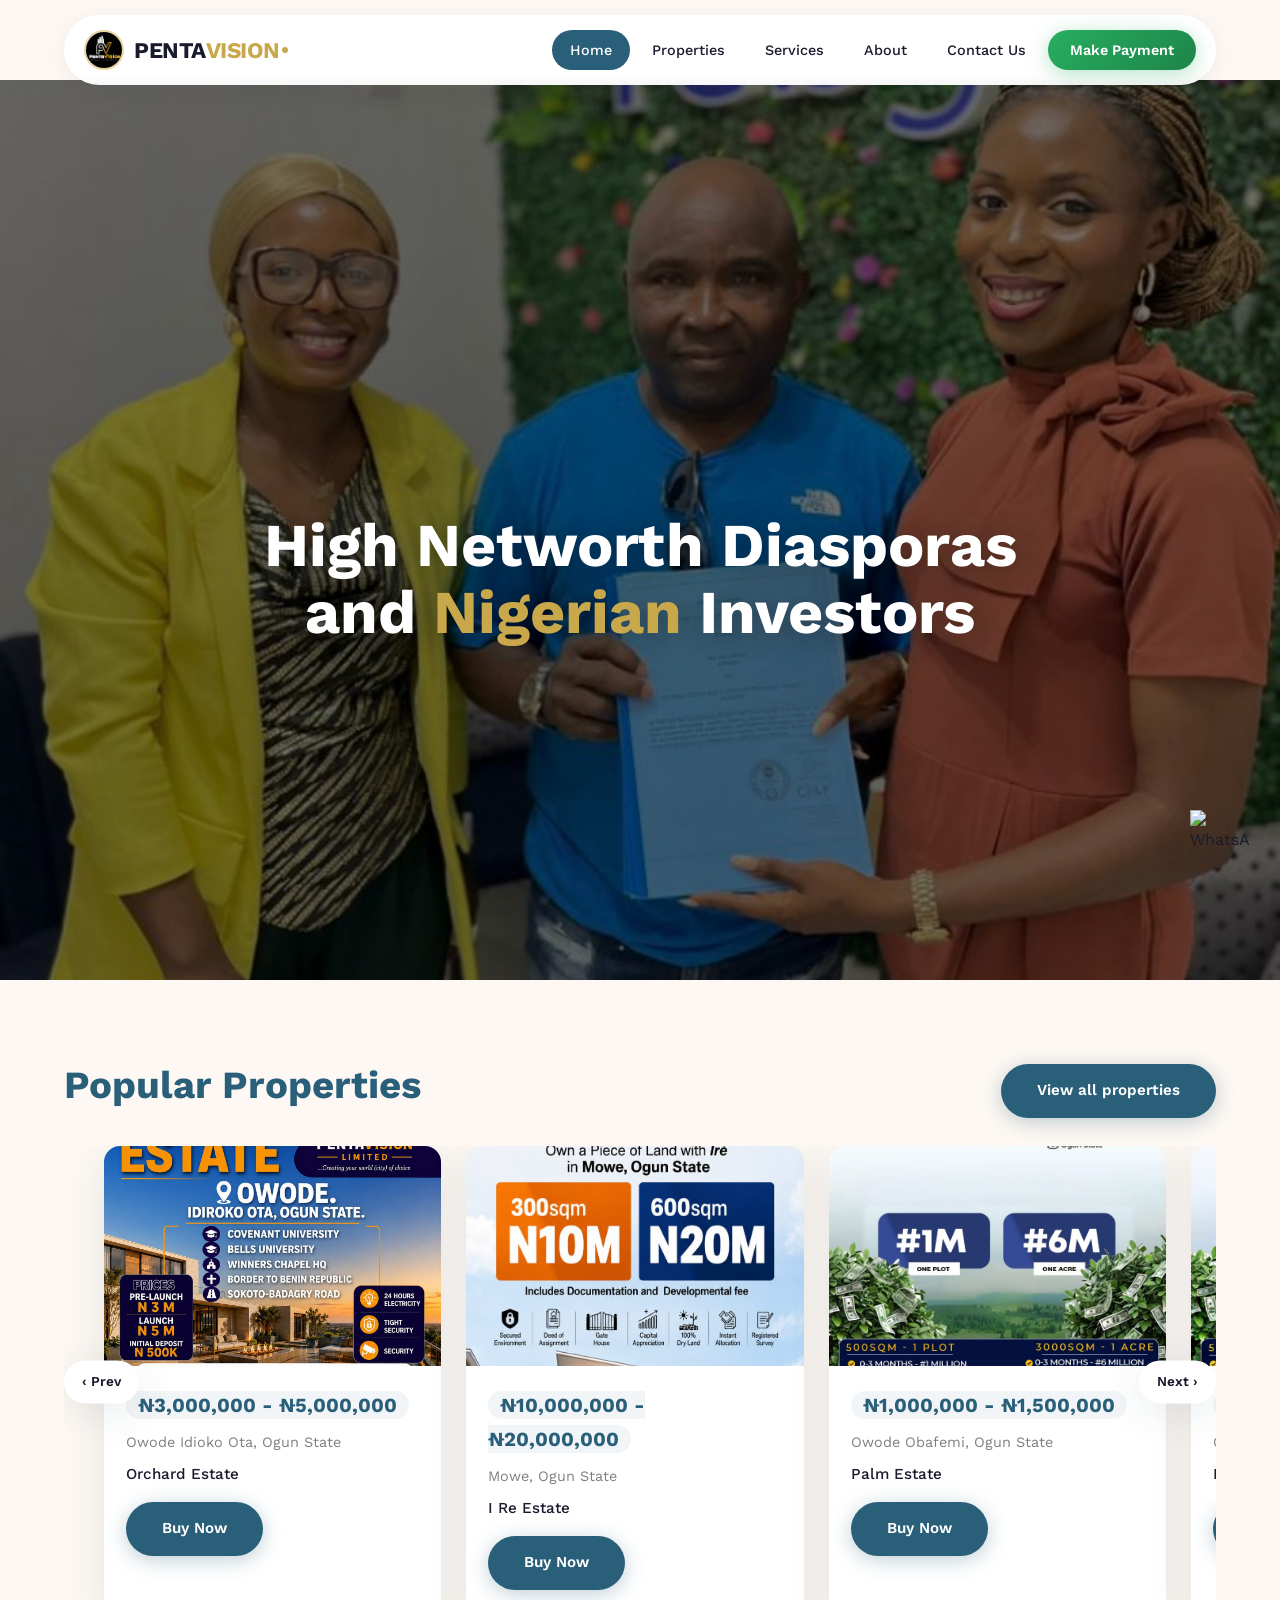
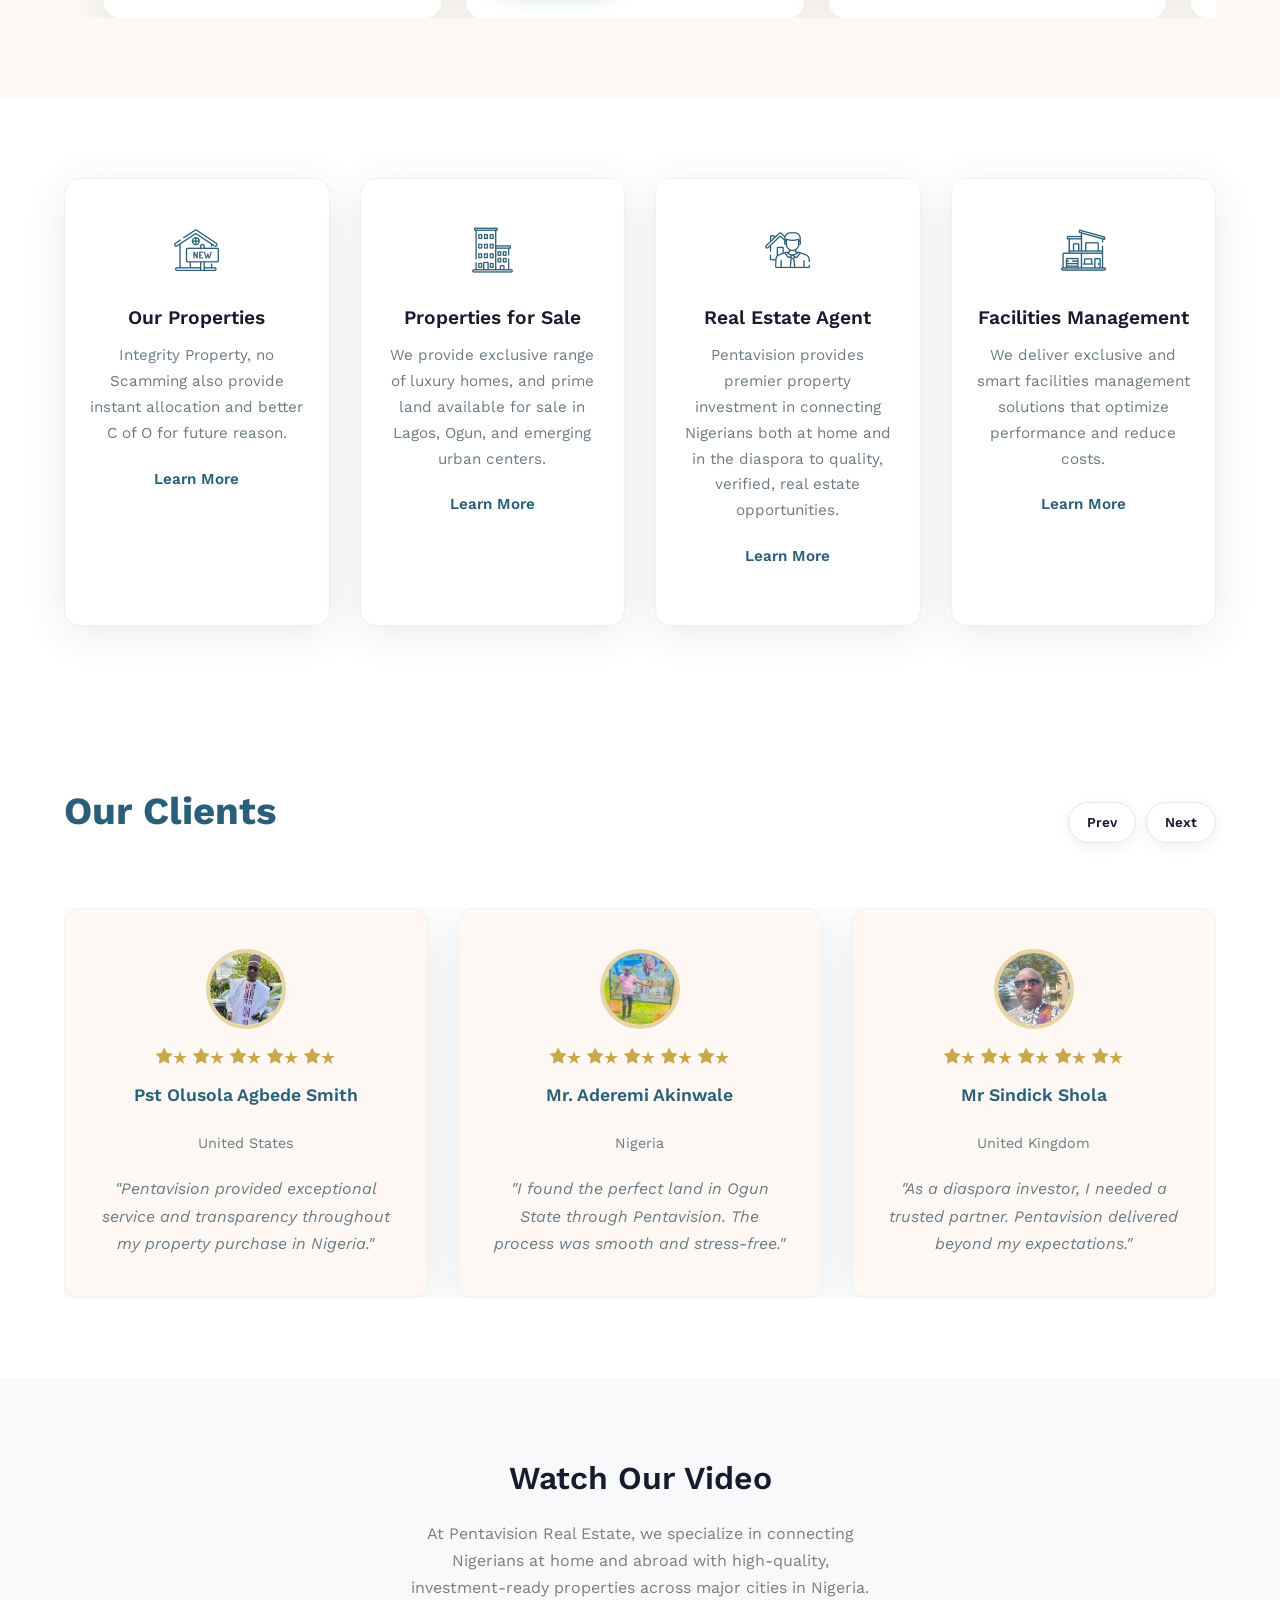
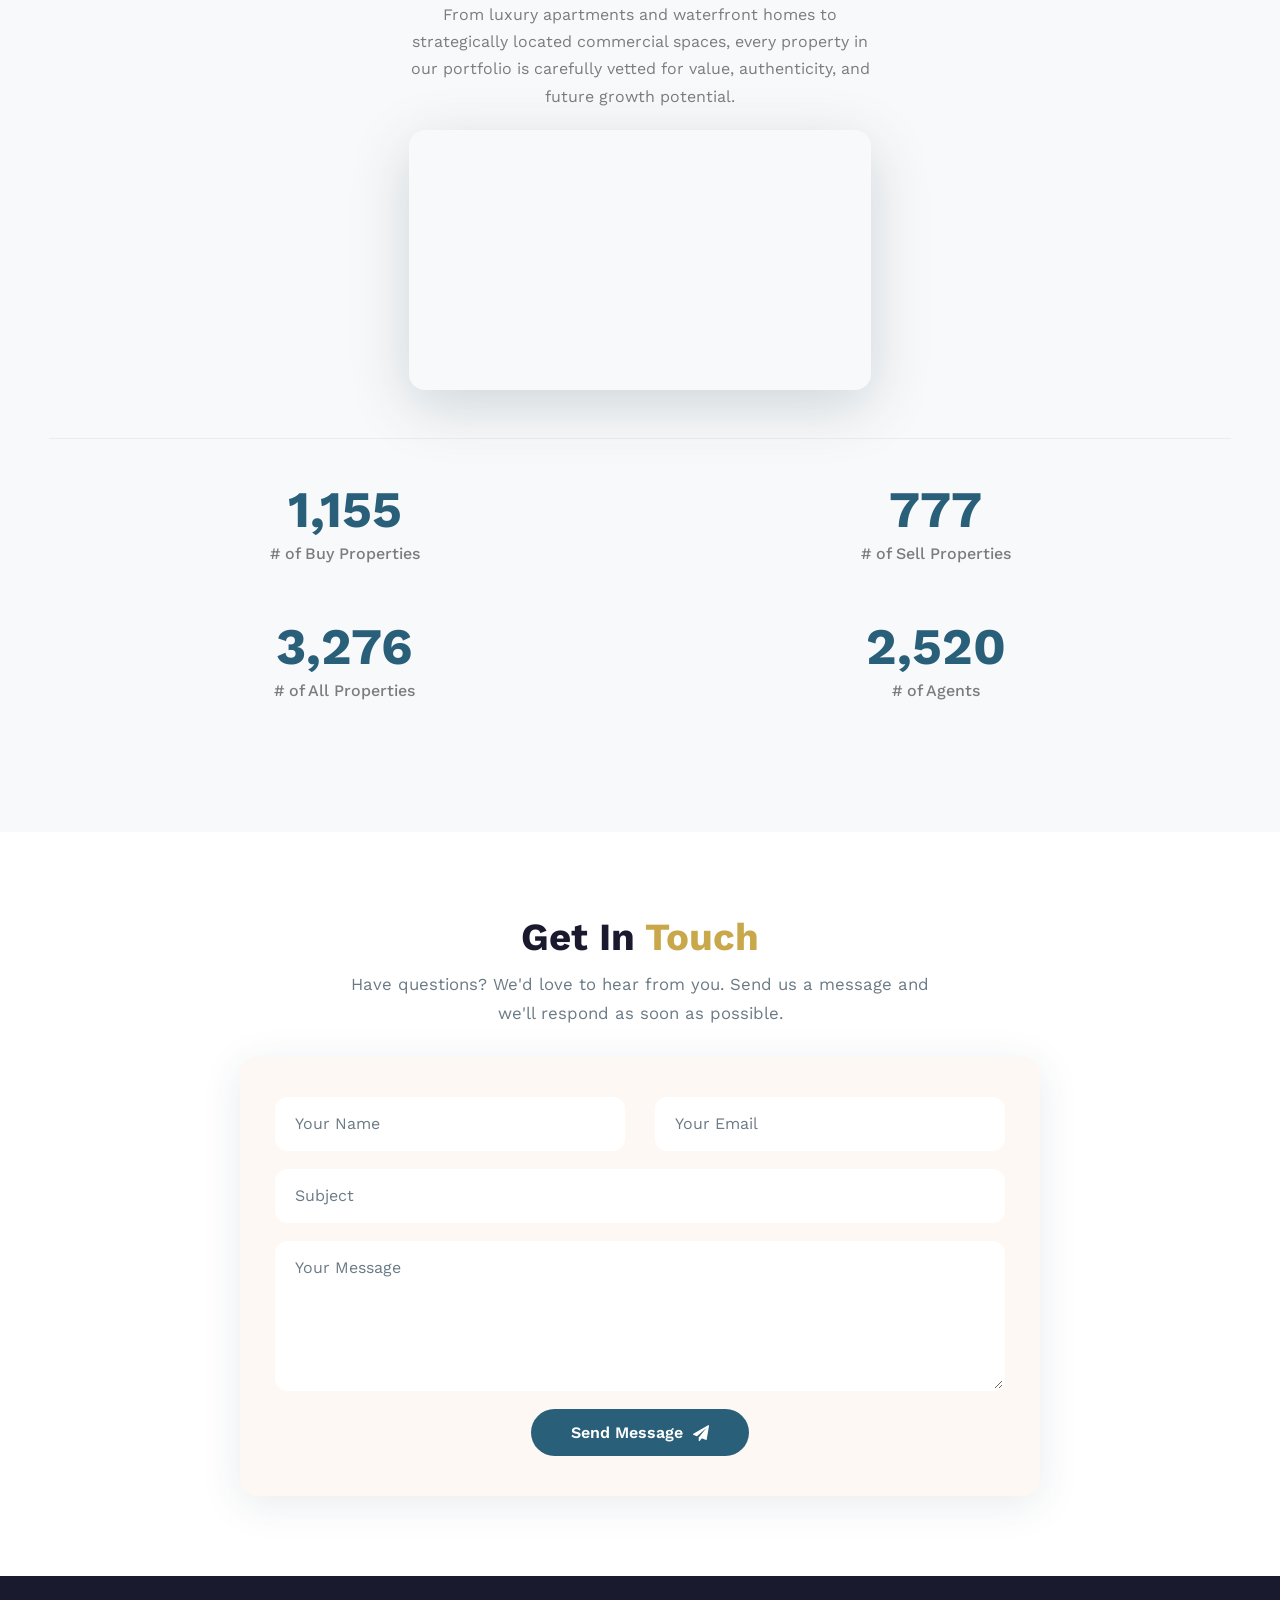
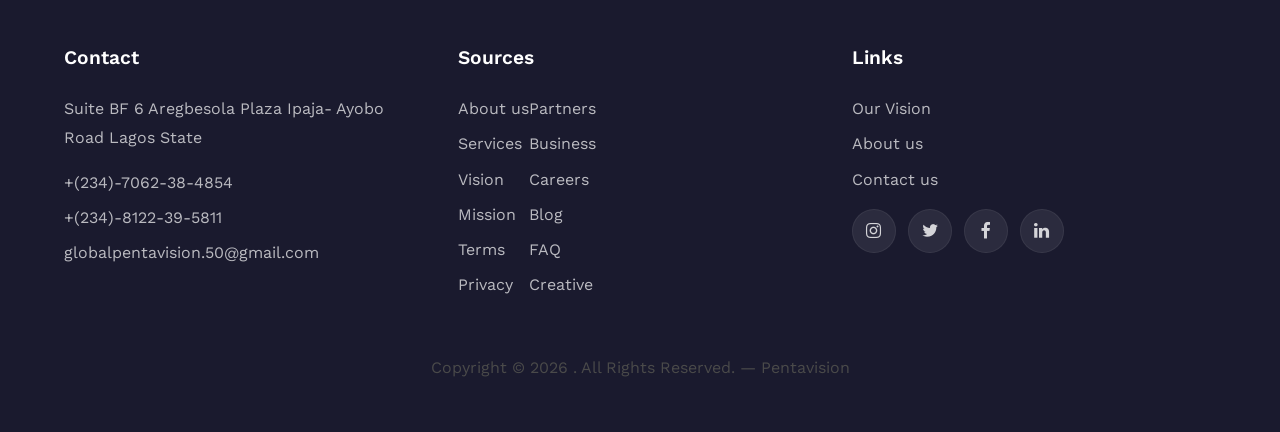
==== commit 4d6f78cf: "third update commit" ====
--- a/index.html
+++ b/index.html
@@ -12,11 +12,190 @@
   <link href="https://fonts.googleapis.com/css2?family=Work+Sans:wght@400;500;600;700&display=swap" rel="stylesheet" />
 
   <link rel="stylesheet" href="css/style.css" />
-   <link rel="stylesheet" href="fonts/icomoon/style.css" />
+  <link rel="stylesheet" href="fonts/icomoon/style.css" />
   <link rel="stylesheet" href="fonts/flaticon/font/flaticon.css" />
   <link rel="stylesheet" href="css/tiny-slider.css" />
-  
+
   <title>Pentavision - Premium Real Estate</title>
+
+  <style>
+    /* ============================================
+       CONTACT FORM SECTION - ADDED TO INDEX
+       ============================================ */
+
+    .contact-section {
+      padding: 80px 0;
+      background: var(--white);
+    }
+
+    .contact-section .section-title {
+      font-family: 'Work Sans', sans-serif;
+      font-size: clamp(1.8rem, 3vw, 2.5rem);
+      font-weight: 700;
+      color: var(--dark);
+      margin-bottom: 8px;
+    }
+
+    .contact-section .section-subtitle {
+      font-size: 1.05rem;
+      color: var(--text-light);
+      max-width: 600px;
+      margin: 0 auto 30px;
+    }
+
+    .contact-form-wrapper {
+      background: var(--cream);
+      border-radius: var(--radius);
+      padding: 40px 35px;
+      box-shadow: var(--shadow);
+      transition: var(--transition);
+      max-width: 800px;
+      margin: 0 auto;
+    }
+
+    .contact-form-wrapper:hover {
+      box-shadow: var(--shadow-hover);
+    }
+
+    .contact-form-wrapper .form-control {
+      display: block;
+      width: 100%;
+      padding: 13px 18px;
+      font-size: 1rem;
+      line-height: 1.5;
+      color: var(--dark);
+      background: var(--white);
+      border: 2px solid transparent;
+      border-radius: 12px;
+      transition: var(--transition);
+      font-family: 'Work Sans', sans-serif;
+    }
+
+    .contact-form-wrapper .form-control:focus {
+      outline: none;
+      border-color: var(--primary-light);
+      background: var(--white);
+      box-shadow: 0 0 0 4px rgba(42, 95, 122, 0.08);
+    }
+
+    .contact-form-wrapper .form-control::placeholder {
+      color: var(--text-light);
+      font-weight: 400;
+    }
+
+    .contact-form-wrapper textarea.form-control {
+      resize: vertical;
+      min-height: 120px;
+    }
+
+    .contact-form-wrapper .form-group {
+      margin-bottom: 18px;
+    }
+
+    .contact-form-wrapper .form-group:last-child {
+      margin-bottom: 0;
+    }
+
+    .btn-submit {
+      background: var(--primary-light);
+      color: var(--white);
+      padding: 14px 40px;
+      border: none;
+      border-radius: 50px;
+      font-weight: 600;
+      font-size: 1rem;
+      cursor: pointer;
+      transition: var(--transition);
+      font-family: 'Work Sans', sans-serif;
+      display: inline-flex;
+      align-items: center;
+      gap: 10px;
+    }
+
+    .btn-submit:hover {
+      background: var(--primary);
+      transform: translateY(-3px);
+      box-shadow: 0 8px 30px rgba(42, 95, 122, 0.35);
+    }
+
+    .btn-submit .spinner {
+      display: none;
+      width: 20px;
+      height: 20px;
+      border: 2px solid rgba(255, 255, 255, 0.3);
+      border-top: 2px solid #fff;
+      border-radius: 50%;
+      animation: spin 0.8s linear infinite;
+    }
+
+    .btn-submit.loading .spinner {
+      display: inline-block;
+    }
+
+    .btn-submit.loading .btn-text {
+      display: none;
+    }
+
+    @keyframes spin {
+      to {
+        transform: rotate(360deg);
+      }
+    }
+
+    .alert {
+      padding: 15px 20px;
+      border-radius: 12px;
+      margin-bottom: 20px;
+      font-weight: 500;
+    }
+
+    .alert-success {
+      background: #d4edda;
+      color: #155724;
+      border: 1px solid #c3e6cb;
+    }
+
+    .alert-danger {
+      background: #f8d7da;
+      color: #721c24;
+      border: 1px solid #f5c6cb;
+    }
+
+    .d-none {
+      display: none !important;
+    }
+
+    @media (max-width: 768px) {
+      .contact-section {
+        padding: 50px 0;
+      }
+
+      .contact-form-wrapper {
+        padding: 25px 20px;
+      }
+
+      .btn-submit {
+        width: 100%;
+        justify-content: center;
+      }
+    }
+
+    @media (max-width: 480px) {
+      .contact-form-wrapper {
+        padding: 18px 14px;
+      }
+
+      .contact-form-wrapper .form-control {
+        padding: 10px 14px;
+        font-size: 0.95rem;
+      }
+
+      .btn-submit {
+        padding: 12px 24px;
+        font-size: 0.9rem;
+      }
+    }
+  </style>
 </head>
 
 <body>
@@ -103,12 +282,7 @@
         <div class="col-lg-9 text-center">
           <h1 class="heading" data-aos="fade-up">
             High Networth Diasporas and <span>Nigerian</span> Investors
-          </h1><br><br><br>
-          <form action="#" class="narrow-w form-search d-flex align-items-stretch mb-3" data-aos="fade-up"
-            data-aos-delay="200">
-            <input type="text" class="form-control px-6" placeholder="Your Location" />
-          </form>
-          <button type="submit" class="btn btn-primary">Search</button>
+          </h1>
         </div>
       </div>
     </div>
@@ -124,108 +298,104 @@
           <h2 class="font-weight-bold text-primary heading">Popular Properties</h2>
         </div>
         <div class="col-lg-6 text-lg-end">
-          <a href="#" target="_blank" class="btn btn-primary text-white py-2 px-4">View all properties</a>
+          <a href="properties.html" target="_blank" class="btn btn-primary text-white py-2 px-4">View all properties</a>
         </div>
       </div>
       <div class="row">
         <div class="col-12">
           <div class="property-slider-wrap">
             <div class="property-slider" id="propertySlider">
-              <!-- Property 1 - SOLD OUT -->
+
+              <!-- Property 1: ORCHARD ESTATE -->
               <div class="property-item">
                 <a href="property-single.html" class="img">
-                  <img src="images/img_1.jpg" alt="Property" />
+                  <img src="images/new1.jpeg" alt="Orchard Estate" />
                 </a>
                 <div class="property-content">
-                  <div class="price mb-2"><span>#4,000,000 Per Plot</span></div>
+                  <div class="price mb-2"><span>₦3,000,000 - ₦5,000,000</span></div>
                   <div>
-                    <span class="d-block mb-2 text-black-50">Owode Axis, Ogun State</span>
-                    <span class="city d-block mb-3" style="color:#e74c3c; font-weight:600;">SOLD OUT</span>
-                    <a href="https://docs.google.com/forms/d/e/1FAIpQLSe4R8uCjfvceksspzkOiFONnbZyzk1lLuEeDKDrEKHYSDAQPw/viewform?usp=dialog"
-                      class="btn btn-primary py-2 px-3" target="_blank">Buy Now</a>
+                    <span class="d-block mb-2 text-black-50">Owode Idioko Ota, Ogun State</span>
+                    <span class="city d-block mb-3">Orchard Estate</span>
+                    <a href="payment.html" class="btn btn-primary py-2 px-3">Buy Now</a>
                   </div>
                 </div>
               </div>
 
-              <!-- Property 2 -->
+              <!-- Property 2: I RE ESTATE -->
               <div class="property-item">
                 <a href="property-single.html" class="img">
-                  <img src="images/olivenew2.jpeg" alt="Property" />
+                  <img src="images/new4.jpeg" alt="I Re Estate" />
                 </a>
                 <div class="property-content">
-                  <div class="price mb-2"><span>#5,000,000 for 500sqm</span></div>
+                  <div class="price mb-2"><span>₦10,000,000 - ₦20,000,000</span></div>
                   <div>
-                    <span class="d-block mb-2 text-black-50">Lagos-Ogun State</span>
-                    <span class="city d-block mb-3">Chinese Town, Badagry</span>
-                    <a href="https://docs.google.com/forms/d/e/1FAIpQLSe4R8uCjfvceksspzkOiFONnbZyzk1lLuEeDKDrEKHYSDAQPw/viewform?usp=dialog"
-                      class="btn btn-primary py-2 px-3" target="_blank">Buy Now</a>
+                    <span class="d-block mb-2 text-black-50">Mowe, Ogun State</span>
+                    <span class="city d-block mb-3">I Re Estate</span>
+                    <a href="payment.html" class="btn btn-primary py-2 px-3">Buy Now</a>
                   </div>
                 </div>
               </div>
 
-              <!-- Property 3 -->
+              <!-- Property 3: PALM ESTATE (Plot) -->
               <div class="property-item">
                 <a href="property-single.html" class="img">
-                  <img src="images/img_4.jpg" alt="Property" />
+                  <img src="images/new5.jpeg" alt="Palm Estate" />
                 </a>
                 <div class="property-content">
-                  <div class="price mb-2"><span>#15,000,000 Per Plot</span></div>
+                  <div class="price mb-2"><span>₦1,000,000 - ₦1,500,000</span></div>
                   <div>
-                    <span class="d-block mb-2 text-black-50">Owode Axis, Ogun State</span>
-                    <span class="city d-block mb-3">Ogun, Nigeria</span>
-                    <a href="https://docs.google.com/forms/d/e/1FAIpQLSe4R8uCjfvceksspzkOiFONnbZyzk1lLuEeDKDrEKHYSDAQPw/viewform?usp=dialog"
-                      class="btn btn-primary py-2 px-3" target="_blank">Buy Now</a>
+                    <span class="d-block mb-2 text-black-50">Owode Obafemi, Ogun State</span>
+                    <span class="city d-block mb-3">Palm Estate</span>
+                    <a href="payment.html" class="btn btn-primary py-2 px-3">Buy Now</a>
                   </div>
                 </div>
               </div>
 
-              <!-- Property 4 -->
+              <!-- Property 4: PALM ESTATE (Distress Sales) -->
               <div class="property-item">
                 <a href="property-single.html" class="img">
-                  <img src="images/img_2.jpg" alt="Property" />
+                  <img src="images/new6.jpeg" alt="Palm Estate" />
                 </a>
                 <div class="property-content">
-                  <div class="price mb-2"><span>#1,000,000 Per Plot</span></div>
+                  <div class="price mb-2"><span>₦1,500,000 - ₦9,500,000</span></div>
                   <div>
-                    <span class="d-block mb-2 text-black-50">Owode Axis, Ogun State</span>
-                    <span class="city d-block mb-3">Ogun, Nigeria</span>
-                    <a href="https://docs.google.com/forms/d/e/1FAIpQLSe4R8uCjfvceksspzkOiFONnbZyzk1lLuEeDKDrEKHYSDAQPw/viewform?usp=dialog"
-                      class="btn btn-primary py-2 px-3" target="_blank">Buy Now</a>
+                    <span class="d-block mb-2 text-black-50">Owode Obafemi, Ogun State</span>
+                    <span class="city d-block mb-3">Palm Estate (Distress Sales)</span>
+                    <a href="payment.html" class="btn btn-primary py-2 px-3">Buy Now</a>
                   </div>
                 </div>
               </div>
 
-              <!-- Property 5 -->
+              <!-- Property 5: OAK ESTATE (SOLD OUT) -->
               <div class="property-item">
                 <a href="property-single.html" class="img">
-                  <img src="images/img_3.jpg" alt="Property" />
+                  <img src="images/new2.jpeg" alt="Oak Estate" />
                 </a>
                 <div class="property-content">
-                  <div class="price mb-2"><span>#4,000,000 Per Plot</span></div>
+                  <div class="price mb-2"><span>₦3,000,000 - ₦5,000,000</span></div>
                   <div>
-                    <span class="d-block mb-2 text-black-50">Ewekoro, Ogun State</span>
-                    <span class="city d-block mb-3">Ogun, Nigeria</span>
-                    <a href="https://docs.google.com/forms/d/e/1FAIpQLSe4R8uCjfvceksspzkOiFONnbZyzk1lLuEeDKDrEKHYSDAQPw/viewform?usp=dialog"
-                      class="btn btn-primary py-2 px-3" target="_blank">Buy Now</a>
+                    <span class="d-block mb-2 text-black-50">Owode Obafemi, Ogun State</span>
+                    <span class="city d-block mb-3" style="color:#e74c3c; font-weight:600;">SOLD OUT</span>
+                    <a href="payment.html" class="btn btn-primary py-2 px-3">Buy Now</a>
                   </div>
                 </div>
               </div>
 
-              <!-- Property 6 -->
+              <!-- Property 6: PALM ESTATE (SOLD OUT) -->
               <div class="property-item">
                 <a href="property-single.html" class="img">
-                  <img src="images/olivenew1.jpeg" alt="Property" />
+                  <img src="images/new3.jpeg" alt="Palm Estate" />
                 </a>
                 <div class="property-content">
-                  <div class="price mb-2"><span>#1,000,000 for 300sqm</span></div>
+                  <div class="price mb-2"><span>₦1,000,000 - ₦6,000,000</span></div>
                   <div>
-                    <span class="d-block mb-2 text-black-50">Lagos-Ogun State</span>
-                    <span class="city d-block mb-3">Chinese Town, Badagry</span>
-                    <a href="https://docs.google.com/forms/d/e/1FAIpQLSe4R8uCjfvceksspzkOiFONnbZyzk1lLuEeDKDrEKHYSDAQPw/viewform?usp=dialog"
-                      class="btn btn-primary py-2 px-3" target="_blank">Buy Now</a>
+                    <span class="d-block mb-2 text-black-50">Owode Obafemi, Ogun State</span>
+                    <span class="city d-block mb-3" style="color:#e74c3c; font-weight:600;">SOLD OUT</span>
+                    <a href="payment.html" class="btn btn-primary py-2 px-3">Buy Now</a>
                   </div>
                 </div>
               </div>
+
             </div>
 
             <div id="property-nav" class="controls" tabindex="0" aria-label="Carousel Navigation">
@@ -256,8 +426,7 @@
           <div class="box-feature">
             <span class="flaticon-building"></span>
             <h3 class="mb-3">Properties for Sale</h3>
-            <p>We provide exclusive range of luxury homes, and prime land available for sale in Lagos, Ogun, and
-              emerging urban centers.</p>
+            <p>We provide exclusive range of luxury homes, and prime land available for sale in Lagos, Ogun, and emerging urban centers.</p>
             <p><a href="#" class="learn-more">Learn More</a></p>
           </div>
         </div>
@@ -265,8 +434,7 @@
           <div class="box-feature">
             <span class="flaticon-house-3"></span>
             <h3 class="mb-3">Real Estate Agent</h3>
-            <p>Pentavision provides premier property investment in connecting Nigerians both at home and in the diaspora
-              to quality, verified, real estate opportunities.</p>
+            <p>Pentavision provides premier property investment in connecting Nigerians both at home and in the diaspora to quality, verified, real estate opportunities.</p>
             <p><a href="#" class="learn-more">Learn More</a></p>
           </div>
         </div>
@@ -274,8 +442,7 @@
           <div class="box-feature">
             <span class="flaticon-house-1"></span>
             <h3 class="mb-3">Facilities Management</h3>
-            <p>We deliver exclusive and smart facilities management solutions that optimize performance and reduce
-              costs.</p>
+            <p>We deliver exclusive and smart facilities management solutions that optimize performance and reduce costs.</p>
             <p><a href="#" class="learn-more">Learn More</a></p>
           </div>
         </div>
@@ -408,6 +575,48 @@
             <span class="caption text-black-50"># of Agents</span>
           </div>
         </div>
+      </div>
+    </div>
+  </div>
+
+  <!-- ==========================================
+  CONTACT FORM SECTION - NEW
+  ========================================== -->
+  <div class="contact-section">
+    <div class="container">
+      <div class="row justify-content-center text-center">
+        <div class="col-lg-8">
+          <h2 class="section-title">Get In <span style="color:var(--secondary);">Touch</span></h2>
+          <p class="section-subtitle">Have questions? We'd love to hear from you. Send us a message and we'll respond as soon as possible.</p>
+        </div>
+      </div>
+
+      <div class="contact-form-wrapper" data-aos="fade-up">
+        <div id="formAlert" class="alert d-none" role="alert"></div>
+
+        <form id="contactForm">
+          <div class="row">
+            <div class="col-md-6 form-group">
+              <input type="text" name="name" id="name" class="form-control" placeholder="Your Name" required />
+            </div>
+            <div class="col-md-6 form-group">
+              <input type="email" name="email" id="email" class="form-control" placeholder="Your Email" required />
+            </div>
+            <div class="col-12 form-group">
+              <input type="text" name="subject" id="subject" class="form-control" placeholder="Subject" required />
+            </div>
+            <div class="col-12 form-group">
+              <textarea name="message" id="message" rows="5" class="form-control" placeholder="Your Message" required></textarea>
+            </div>
+            <div class="col-12 form-group text-center">
+              <button type="submit" class="btn-submit" id="submitBtn">
+                <span class="spinner"></span>
+                <span class="btn-text">Send Message</span>
+                <i class="icon-paper-plane"></i>
+              </button>
+            </div>
+          </div>
+        </form>
       </div>
     </div>
   </div>
@@ -458,28 +667,28 @@
               <li><a href="#">About us</a></li>
               <li><a href="#">Contact us</a></li>
             </ul>
-           <ul class="list-unstyled social">
-  <li>
-    <a href="https://www.instagram.com/global_pentavision_ltd" target="_blank" aria-label="Instagram">
-      <i class="icon-instagram"></i>
-    </a>
-  </li>
-  <li>
-    <a href="https://twitter.com/PentavisionLtd" target="_blank" aria-label="Twitter">
-      <i class="icon-twitter"></i>
-    </a>
-  </li>
-  <li>
-    <a href="https://www.facebook.com/profile.php?id=61573915272644" target="_blank" aria-label="Facebook">
-      <i class="icon-facebook"></i>
-    </a>
-  </li>
-  <li>
-    <a href="https://www.linkedin.com/company/pentavision-ltd" target="_blank" aria-label="LinkedIn">
-      <i class="icon-linkedin"></i>
-    </a>
-  </li>
-</ul>
+            <ul class="list-unstyled social">
+              <li>
+                <a href="https://www.instagram.com/global_pentavision_ltd" target="_blank" aria-label="Instagram">
+                  <i class="icon-instagram"></i>
+                </a>
+              </li>
+              <li>
+                <a href="https://twitter.com/PentavisionLtd" target="_blank" aria-label="Twitter">
+                  <i class="icon-twitter"></i>
+                </a>
+              </li>
+              <li>
+                <a href="https://www.facebook.com/profile.php?id=61573915272644" target="_blank" aria-label="Facebook">
+                  <i class="icon-facebook"></i>
+                </a>
+              </li>
+              <li>
+                <a href="https://www.linkedin.com/company/pentavision-ltd" target="_blank" aria-label="LinkedIn">
+                  <i class="icon-linkedin"></i>
+                </a>
+              </li>
+            </ul>
           </div>
         </div>
       </div>
@@ -516,7 +725,7 @@
     // ============================================
     // NAVIGATION SCROLL EFFECT
     // ============================================
-    window.addEventListener('scroll', function () {
+    window.addEventListener('scroll', function() {
       const nav = document.querySelector('.site-nav');
       if (window.scrollY > 50) {
         nav.classList.add('scrolled');
@@ -533,7 +742,7 @@
     const closeBtn = document.getElementById('closeMenu');
 
     if (burger) {
-      burger.addEventListener('click', function (e) {
+      burger.addEventListener('click', function(e) {
         e.preventDefault();
         mobileMenu.classList.toggle('open');
         burger.classList.toggle('active');
@@ -542,15 +751,15 @@
     }
 
     if (closeBtn) {
-      closeBtn.addEventListener('click', function () {
+      closeBtn.addEventListener('click', function() {
         mobileMenu.classList.remove('open');
         burger.classList.remove('active');
         document.body.style.overflow = '';
       });
     }
 
-    document.querySelectorAll('.site-mobile-menu-body a').forEach(function (link) {
-      link.addEventListener('click', function () {
+    document.querySelectorAll('.site-mobile-menu-body a').forEach(function(link) {
+      link.addEventListener('click', function() {
         mobileMenu.classList.remove('open');
         burger.classList.remove('active');
         document.body.style.overflow = '';
@@ -560,13 +769,13 @@
     // ============================================
     // HERO SLIDESHOW
     // ============================================
-    document.addEventListener('DOMContentLoaded', function () {
+    document.addEventListener('DOMContentLoaded', function() {
       const slides = document.querySelectorAll('.hero-slide .img');
       let currentSlide = 0;
       const slideInterval = 5000;
 
       function showSlide(index) {
-        slides.forEach(function (slide, i) {
+        slides.forEach(function(slide, i) {
           slide.classList.remove('active');
           if (i === index) {
             slide.classList.add('active');
@@ -588,7 +797,7 @@
     // ============================================
     // PROPERTY SLIDER - RESPONSIVE
     // ============================================
-    document.addEventListener('DOMContentLoaded', function () {
+    document.addEventListener('DOMContentLoaded', function() {
       const slider = document.getElementById('propertySlider');
       const prevBtn = document.querySelector('#property-nav .prev');
       const nextBtn = document.querySelector('#property-nav .next');
@@ -614,7 +823,7 @@
       }
 
       if (prevBtn) {
-        prevBtn.addEventListener('click', function () {
+        prevBtn.addEventListener('click', function() {
           if (currentPosition > 0) {
             currentPosition--;
             updateSlider();
@@ -623,7 +832,7 @@
       }
 
       if (nextBtn) {
-        nextBtn.addEventListener('click', function () {
+        nextBtn.addEventListener('click', function() {
           const maxPosition = Math.max(0, totalSlides - getVisibleSlides());
           if (currentPosition < maxPosition) {
             currentPosition++;
@@ -637,11 +846,11 @@
       let endX = 0;
 
       if (slider) {
-        slider.addEventListener('touchstart', function (e) {
+        slider.addEventListener('touchstart', function(e) {
           startX = e.touches[0].clientX;
         });
 
-        slider.addEventListener('touchend', function (e) {
+        slider.addEventListener('touchend', function(e) {
           endX = e.changedTouches[0].clientX;
           const diff = startX - endX;
           const maxPosition = Math.max(0, totalSlides - getVisibleSlides());
@@ -663,7 +872,7 @@
     // ============================================
     // TESTIMONIAL SLIDER
     // ============================================
-    document.addEventListener('DOMContentLoaded', function () {
+    document.addEventListener('DOMContentLoaded', function() {
       const slider = document.getElementById('testimonialSlider');
       const prevBtn = document.querySelector('#testimonial-nav .prev');
       const nextBtn = document.querySelector('#testimonial-nav .next');
@@ -688,7 +897,7 @@
       }
 
       if (prevBtn) {
-        prevBtn.addEventListener('click', function () {
+        prevBtn.addEventListener('click', function() {
           if (currentPosition > 0) {
             currentPosition--;
             updateSlider();
@@ -697,7 +906,7 @@
       }
 
       if (nextBtn) {
-        nextBtn.addEventListener('click', function () {
+        nextBtn.addEventListener('click', function() {
           const maxPosition = Math.max(0, totalSlides - getVisibleSlides());
           if (currentPosition < maxPosition) {
             currentPosition++;
@@ -711,9 +920,81 @@
     });
 
     // ============================================
+    // CONTACT FORM - Google Apps Script
+    // ============================================
+    const form = document.getElementById('contactForm');
+    const alertBox = document.getElementById('formAlert');
+    const submitBtn = document.getElementById('submitBtn');
+
+    if (form) {
+      form.addEventListener('submit', async function(e) {
+        e.preventDefault();
+
+        // Show loading state
+        submitBtn.classList.add('loading');
+        submitBtn.disabled = true;
+
+        // Get form data
+        const name = document.getElementById('name').value.trim();
+        const email = document.getElementById('email').value.trim();
+        const subject = document.getElementById('subject').value.trim();
+        const message = document.getElementById('message').value.trim();
+
+        // Simple validation
+        if (!name || !email || !subject || !message) {
+          alertBox.className = 'alert alert-danger';
+          alertBox.innerHTML = '⚠️ Please fill in all fields.';
+          alertBox.classList.remove('d-none');
+          submitBtn.classList.remove('loading');
+          submitBtn.disabled = false;
+          return;
+        }
+
+        // Create form data
+        const formData = new FormData();
+        formData.append('name', name);
+        formData.append('email', email);
+        formData.append('subject', subject);
+        formData.append('message', message);
+
+        // Google Apps Script URL - REPLACE WITH YOUR URL
+        const url = 'YOUR_GOOGLE_APPS_SCRIPT_URL';
+
+        try {
+          await fetch(url, {
+            method: 'POST',
+            mode: 'no-cors',
+            body: formData
+          });
+
+          alertBox.className = 'alert alert-success';
+          alertBox.innerHTML = '✅ Message sent successfully! We will get back to you soon.';
+          alertBox.classList.remove('d-none');
+          form.reset();
+
+          submitBtn.classList.remove('loading');
+          submitBtn.disabled = false;
+
+          setTimeout(function() {
+            alertBox.classList.add('d-none');
+          }, 5000);
+
+        } catch (err) {
+          console.error('Error:', err);
+          alertBox.className = 'alert alert-danger';
+          alertBox.innerHTML = '❌ Error sending message. Please try again or contact us directly.';
+          alertBox.classList.remove('d-none');
+
+          submitBtn.classList.remove('loading');
+          submitBtn.disabled = false;
+        }
+      });
+    }
+
+    // ============================================
     // PRELOADER
     // ============================================
-    window.addEventListener('load', function () {
+    window.addEventListener('load', function() {
       const loader = document.querySelector('.loader');
       const overlay = document.querySelector('#overlayer');
       if (loader) loader.style.display = 'none';
@@ -723,7 +1004,7 @@
     // ============================================
     // COUNTER ANIMATION
     // ============================================
-    document.addEventListener('DOMContentLoaded', function () {
+    document.addEventListener('DOMContentLoaded', function() {
       const counters = document.querySelectorAll('.countup');
 
       function animateCounter(counter) {
@@ -734,7 +1015,7 @@
         const increment = Math.ceil(target / 60);
         const stepTime = Math.floor(2000 / 60);
 
-        const timer = setInterval(function () {
+        const timer = setInterval(function() {
           current += increment;
           if (current >= target) {
             current = target;
@@ -745,8 +1026,8 @@
       }
 
       if ('IntersectionObserver' in window) {
-        const observer = new IntersectionObserver(function (entries) {
-          entries.forEach(function (entry) {
+        const observer = new IntersectionObserver(function(entries) {
+          entries.forEach(function(entry) {
             if (entry.isIntersecting) {
               const counter = entry.target;
               animateCounter(counter);
@@ -755,11 +1036,11 @@
           });
         }, { threshold: 0.3 });
 
-        counters.forEach(function (counter) {
+        counters.forEach(function(counter) {
           observer.observe(counter);
         });
       } else {
-        counters.forEach(function (counter) {
+        counters.forEach(function(counter) {
           animateCounter(counter);
         });
       }
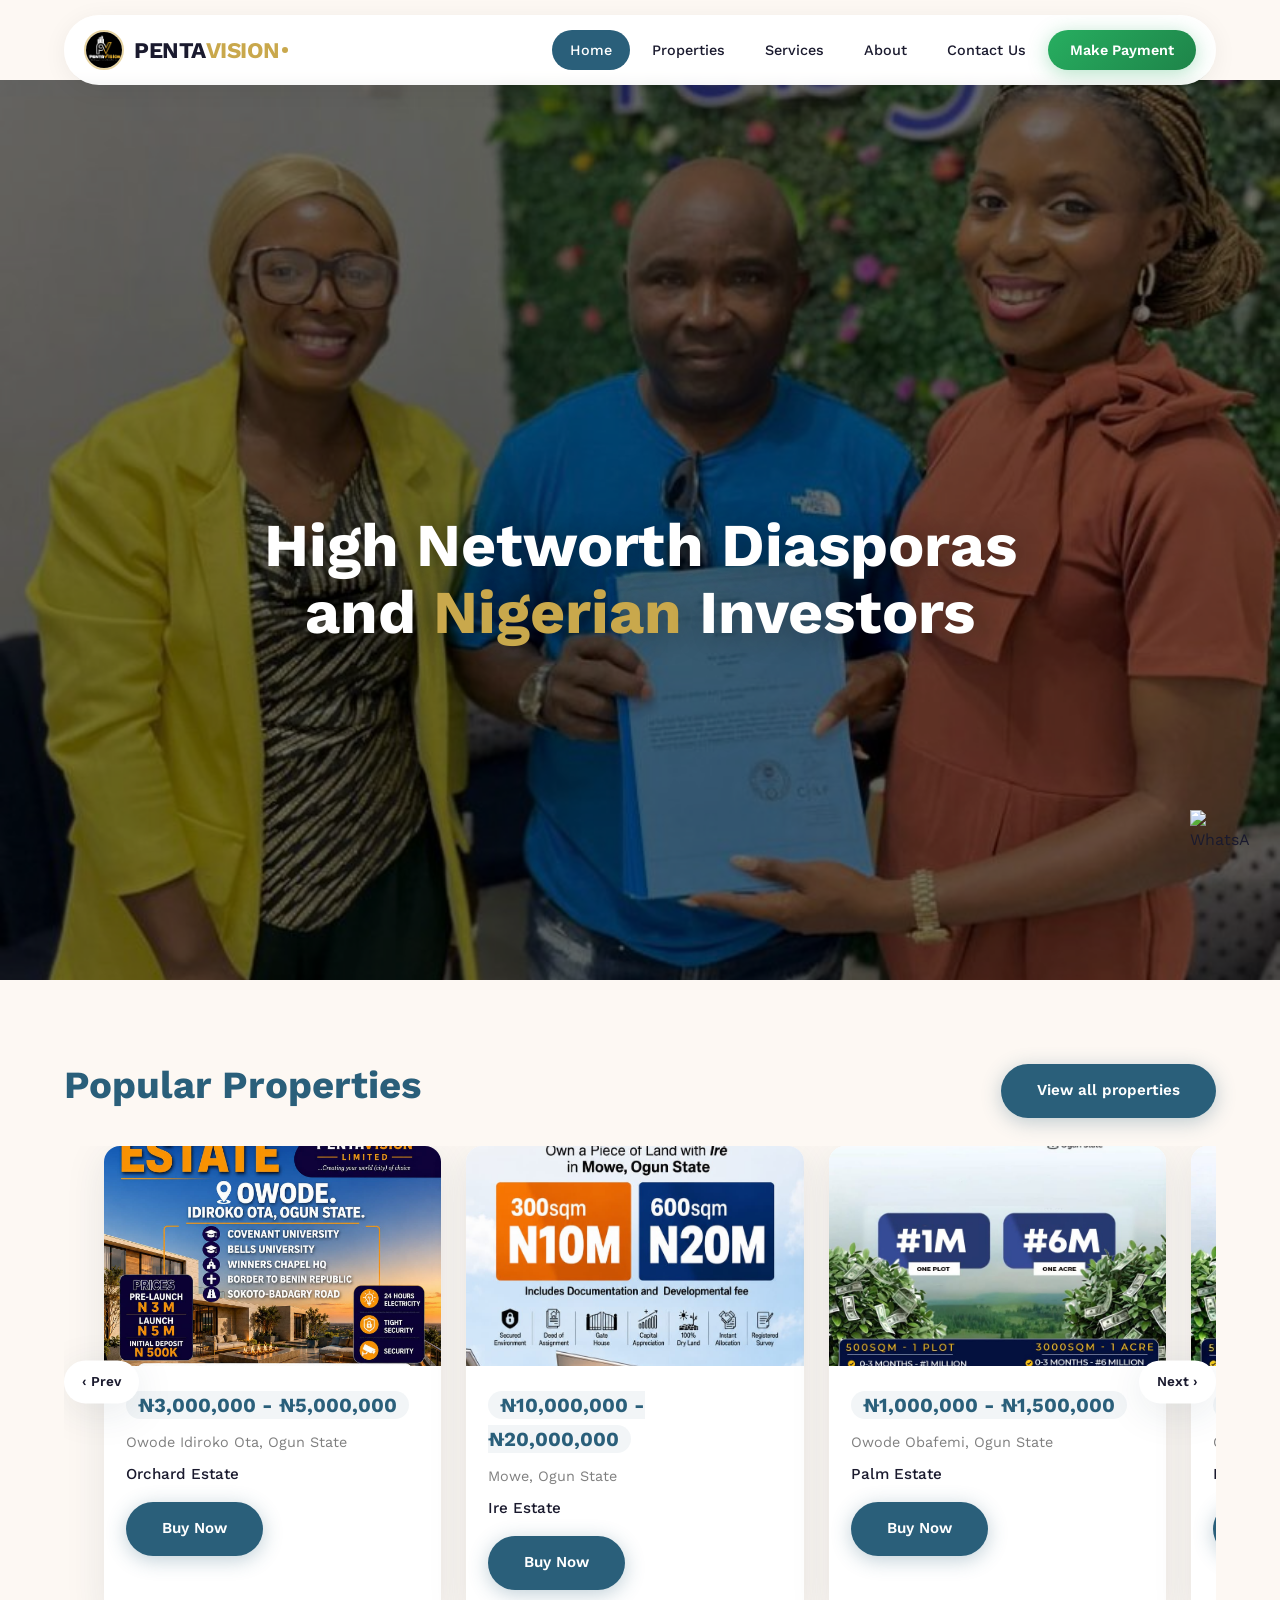
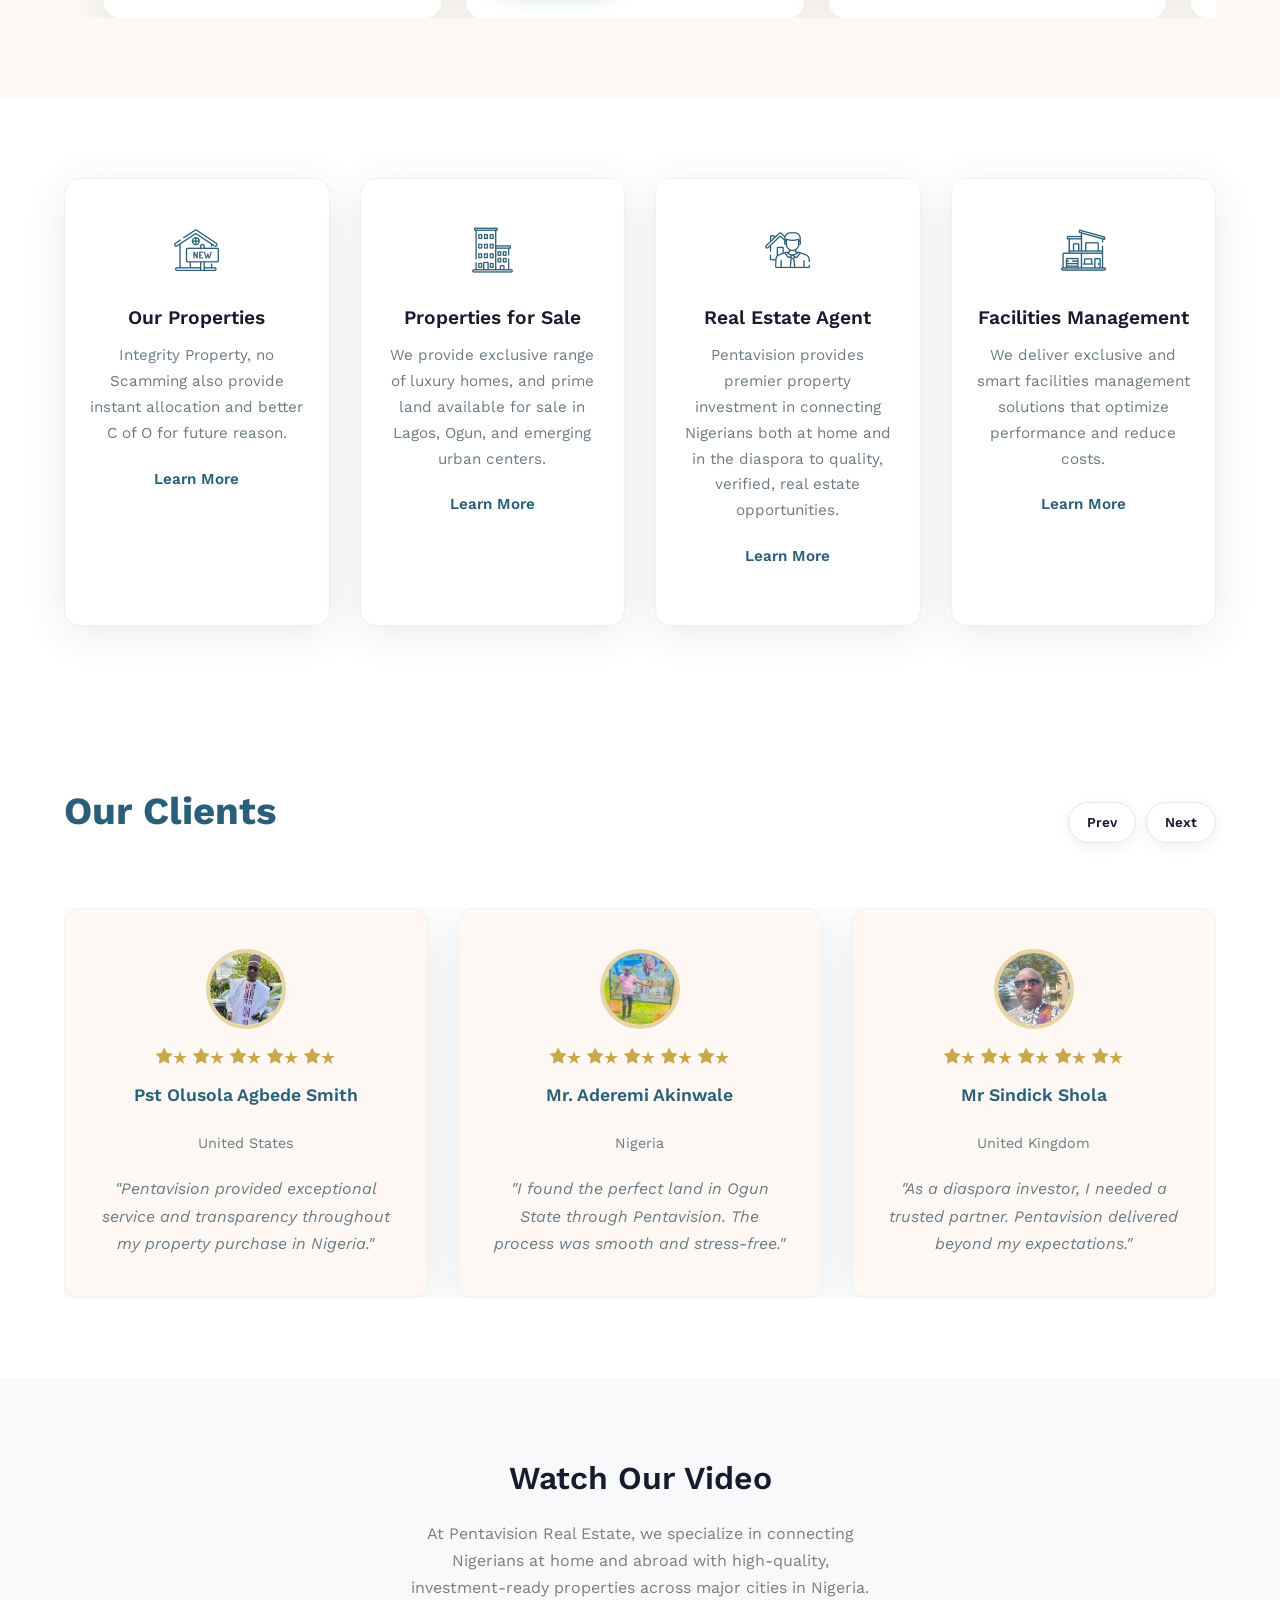
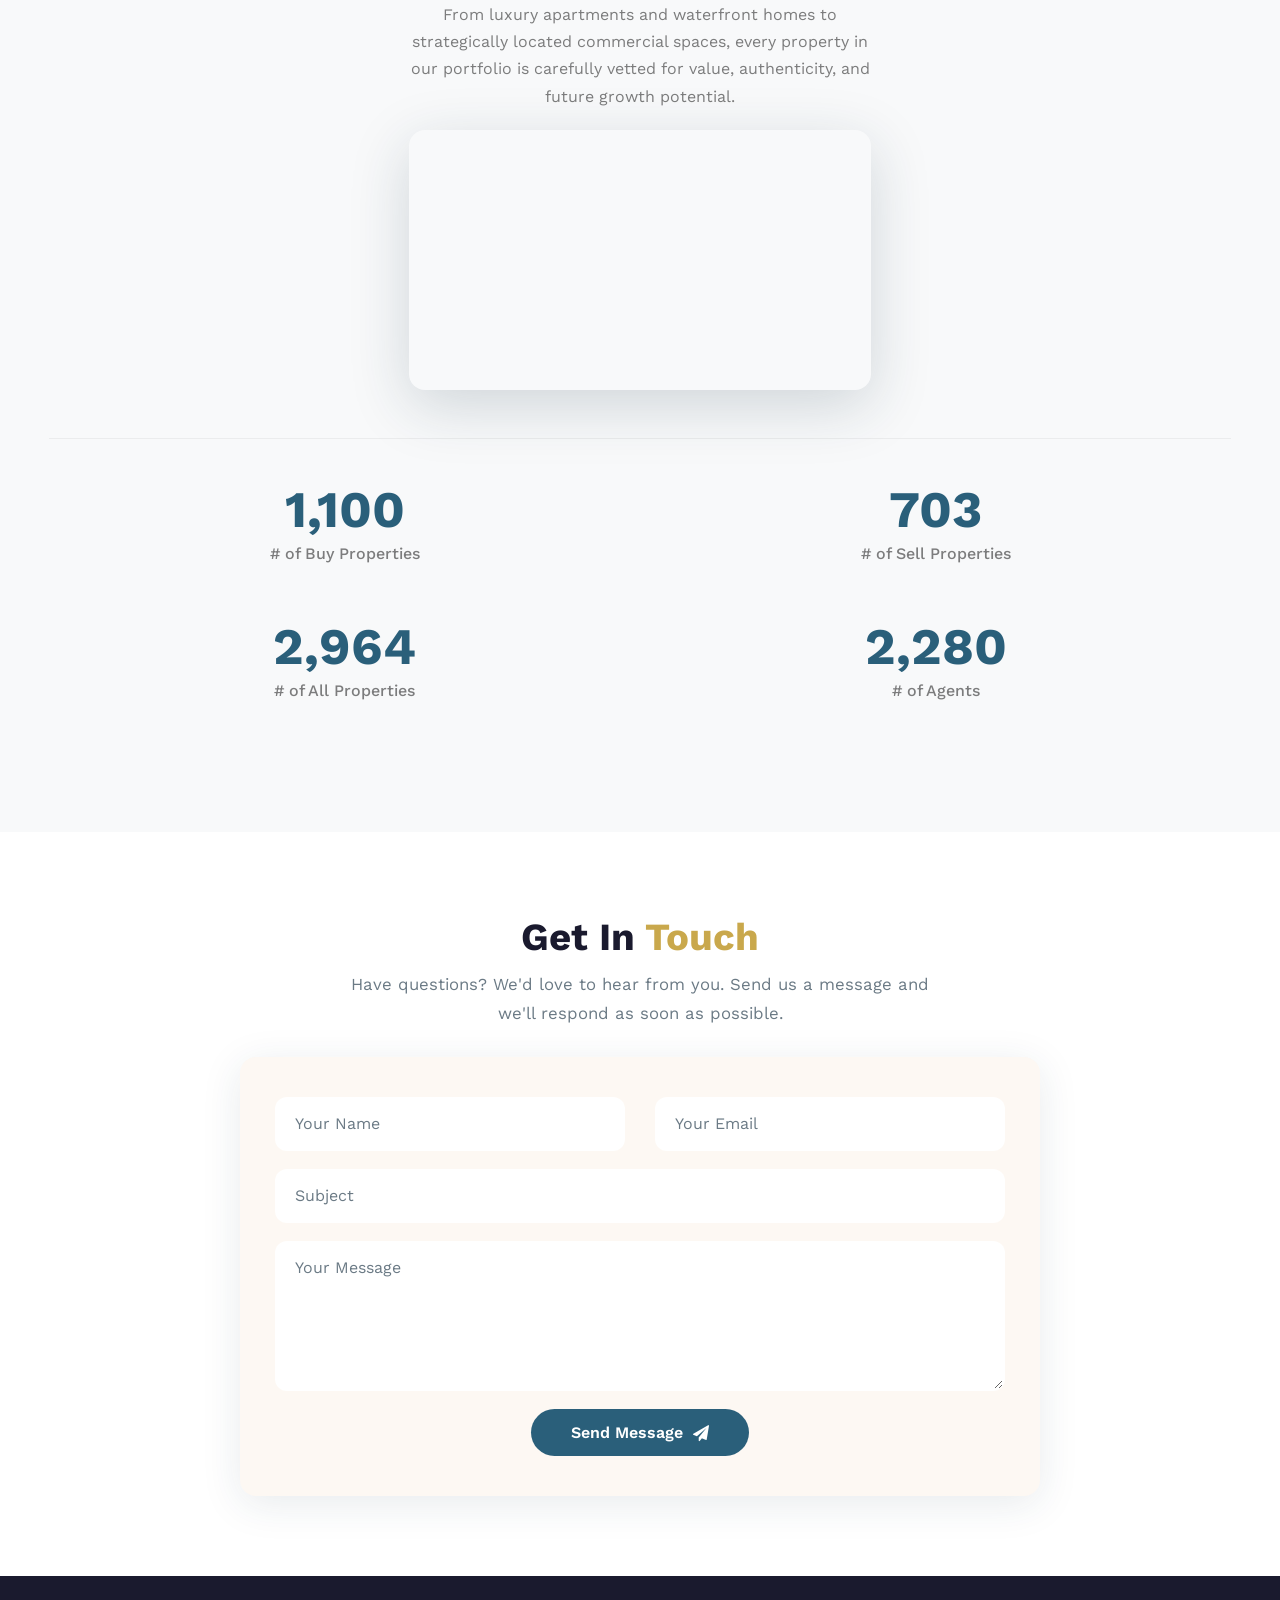
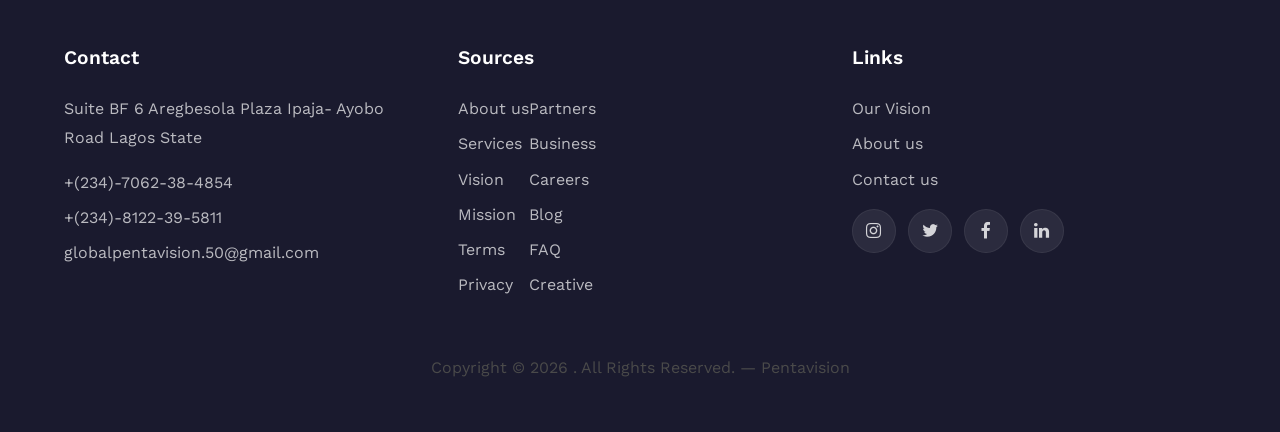
==== commit 7be2a16e: "fouth commit" ====
--- a/index.html
+++ b/index.html
@@ -12,190 +12,12 @@
   <link href="https://fonts.googleapis.com/css2?family=Work+Sans:wght@400;500;600;700&display=swap" rel="stylesheet" />
 
   <link rel="stylesheet" href="css/style.css" />
+  <link rel="stylesheet" href="css/index.css" />
   <link rel="stylesheet" href="fonts/icomoon/style.css" />
   <link rel="stylesheet" href="fonts/flaticon/font/flaticon.css" />
   <link rel="stylesheet" href="css/tiny-slider.css" />
 
   <title>Pentavision - Premium Real Estate</title>
-
-  <style>
-    /* ============================================
-       CONTACT FORM SECTION - ADDED TO INDEX
-       ============================================ */
-
-    .contact-section {
-      padding: 80px 0;
-      background: var(--white);
-    }
-
-    .contact-section .section-title {
-      font-family: 'Work Sans', sans-serif;
-      font-size: clamp(1.8rem, 3vw, 2.5rem);
-      font-weight: 700;
-      color: var(--dark);
-      margin-bottom: 8px;
-    }
-
-    .contact-section .section-subtitle {
-      font-size: 1.05rem;
-      color: var(--text-light);
-      max-width: 600px;
-      margin: 0 auto 30px;
-    }
-
-    .contact-form-wrapper {
-      background: var(--cream);
-      border-radius: var(--radius);
-      padding: 40px 35px;
-      box-shadow: var(--shadow);
-      transition: var(--transition);
-      max-width: 800px;
-      margin: 0 auto;
-    }
-
-    .contact-form-wrapper:hover {
-      box-shadow: var(--shadow-hover);
-    }
-
-    .contact-form-wrapper .form-control {
-      display: block;
-      width: 100%;
-      padding: 13px 18px;
-      font-size: 1rem;
-      line-height: 1.5;
-      color: var(--dark);
-      background: var(--white);
-      border: 2px solid transparent;
-      border-radius: 12px;
-      transition: var(--transition);
-      font-family: 'Work Sans', sans-serif;
-    }
-
-    .contact-form-wrapper .form-control:focus {
-      outline: none;
-      border-color: var(--primary-light);
-      background: var(--white);
-      box-shadow: 0 0 0 4px rgba(42, 95, 122, 0.08);
-    }
-
-    .contact-form-wrapper .form-control::placeholder {
-      color: var(--text-light);
-      font-weight: 400;
-    }
-
-    .contact-form-wrapper textarea.form-control {
-      resize: vertical;
-      min-height: 120px;
-    }
-
-    .contact-form-wrapper .form-group {
-      margin-bottom: 18px;
-    }
-
-    .contact-form-wrapper .form-group:last-child {
-      margin-bottom: 0;
-    }
-
-    .btn-submit {
-      background: var(--primary-light);
-      color: var(--white);
-      padding: 14px 40px;
-      border: none;
-      border-radius: 50px;
-      font-weight: 600;
-      font-size: 1rem;
-      cursor: pointer;
-      transition: var(--transition);
-      font-family: 'Work Sans', sans-serif;
-      display: inline-flex;
-      align-items: center;
-      gap: 10px;
-    }
-
-    .btn-submit:hover {
-      background: var(--primary);
-      transform: translateY(-3px);
-      box-shadow: 0 8px 30px rgba(42, 95, 122, 0.35);
-    }
-
-    .btn-submit .spinner {
-      display: none;
-      width: 20px;
-      height: 20px;
-      border: 2px solid rgba(255, 255, 255, 0.3);
-      border-top: 2px solid #fff;
-      border-radius: 50%;
-      animation: spin 0.8s linear infinite;
-    }
-
-    .btn-submit.loading .spinner {
-      display: inline-block;
-    }
-
-    .btn-submit.loading .btn-text {
-      display: none;
-    }
-
-    @keyframes spin {
-      to {
-        transform: rotate(360deg);
-      }
-    }
-
-    .alert {
-      padding: 15px 20px;
-      border-radius: 12px;
-      margin-bottom: 20px;
-      font-weight: 500;
-    }
-
-    .alert-success {
-      background: #d4edda;
-      color: #155724;
-      border: 1px solid #c3e6cb;
-    }
-
-    .alert-danger {
-      background: #f8d7da;
-      color: #721c24;
-      border: 1px solid #f5c6cb;
-    }
-
-    .d-none {
-      display: none !important;
-    }
-
-    @media (max-width: 768px) {
-      .contact-section {
-        padding: 50px 0;
-      }
-
-      .contact-form-wrapper {
-        padding: 25px 20px;
-      }
-
-      .btn-submit {
-        width: 100%;
-        justify-content: center;
-      }
-    }
-
-    @media (max-width: 480px) {
-      .contact-form-wrapper {
-        padding: 18px 14px;
-      }
-
-      .contact-form-wrapper .form-control {
-        padding: 10px 14px;
-        font-size: 0.95rem;
-      }
-
-      .btn-submit {
-        padding: 12px 24px;
-        font-size: 0.9rem;
-      }
-    }
-  </style>
 </head>
 
 <body>
@@ -314,7 +136,7 @@
                 <div class="property-content">
                   <div class="price mb-2"><span>₦3,000,000 - ₦5,000,000</span></div>
                   <div>
-                    <span class="d-block mb-2 text-black-50">Owode Idioko Ota, Ogun State</span>
+                    <span class="d-block mb-2 text-black-50">Owode Idiroko Ota, Ogun State</span>
                     <span class="city d-block mb-3">Orchard Estate</span>
                     <a href="payment.html" class="btn btn-primary py-2 px-3">Buy Now</a>
                   </div>
@@ -330,7 +152,7 @@
                   <div class="price mb-2"><span>₦10,000,000 - ₦20,000,000</span></div>
                   <div>
                     <span class="d-block mb-2 text-black-50">Mowe, Ogun State</span>
-                    <span class="city d-block mb-3">I Re Estate</span>
+                    <span class="city d-block mb-3">Ire Estate</span>
                     <a href="payment.html" class="btn btn-primary py-2 px-3">Buy Now</a>
                   </div>
                 </div>
@@ -580,7 +402,7 @@
   </div>
 
   <!-- ==========================================
-  CONTACT FORM SECTION - NEW
+  CONTACT FORM SECTION
   ========================================== -->
   <div class="contact-section">
     <div class="container">
@@ -594,7 +416,7 @@
       <div class="contact-form-wrapper" data-aos="fade-up">
         <div id="formAlert" class="alert d-none" role="alert"></div>
 
-        <form id="contactForm">
+        <form id="contactForm" onsubmit="return sendMessage()">
           <div class="row">
             <div class="col-md-6 form-group">
               <input type="text" name="name" id="name" class="form-control" placeholder="Your Name" required />
@@ -920,86 +742,60 @@
     });
 
     // ============================================
-    // CONTACT FORM - Google Apps Script
-    // ============================================
-    const form = document.getElementById('contactForm');
-    const alertBox = document.getElementById('formAlert');
-    const submitBtn = document.getElementById('submitBtn');
-
-    if (form) {
-      form.addEventListener('submit', async function(e) {
-        e.preventDefault();
-
-        // Show loading state
-        submitBtn.classList.add('loading');
-        submitBtn.disabled = true;
-
-        // Get form data
-        const name = document.getElementById('name').value.trim();
-        const email = document.getElementById('email').value.trim();
-        const subject = document.getElementById('subject').value.trim();
-        const message = document.getElementById('message').value.trim();
-
-        // Simple validation
-        if (!name || !email || !subject || !message) {
-          alertBox.className = 'alert alert-danger';
-          alertBox.innerHTML = '⚠️ Please fill in all fields.';
-          alertBox.classList.remove('d-none');
-          submitBtn.classList.remove('loading');
-          submitBtn.disabled = false;
-          return;
-        }
-
-        // Create form data
-        const formData = new FormData();
-        formData.append('name', name);
-        formData.append('email', email);
-        formData.append('subject', subject);
-        formData.append('message', message);
-
-        // Google Apps Script URL - REPLACE WITH YOUR URL
-        const url = 'YOUR_GOOGLE_APPS_SCRIPT_URL';
-
-        try {
-          await fetch(url, {
-            method: 'POST',
-            mode: 'no-cors',
-            body: formData
-          });
-
-          alertBox.className = 'alert alert-success';
-          alertBox.innerHTML = '✅ Message sent successfully! We will get back to you soon.';
-          alertBox.classList.remove('d-none');
-          form.reset();
-
-          submitBtn.classList.remove('loading');
-          submitBtn.disabled = false;
-
-          setTimeout(function() {
-            alertBox.classList.add('d-none');
-          }, 5000);
-
-        } catch (err) {
-          console.error('Error:', err);
-          alertBox.className = 'alert alert-danger';
-          alertBox.innerHTML = '❌ Error sending message. Please try again or contact us directly.';
-          alertBox.classList.remove('d-none');
-
-          submitBtn.classList.remove('loading');
-          submitBtn.disabled = false;
-        }
-      });
+    // CONTACT FORM - SEND TO EMAIL
+    // ============================================
+    function sendMessage() {
+      var name = document.getElementById('name').value;
+      var email = document.getElementById('email').value;
+      var subject = document.getElementById('subject').value;
+      var message = document.getElementById('message').value;
+      var alertBox = document.getElementById('formAlert');
+      var submitBtn = document.getElementById('submitBtn');
+
+      // Validate
+      if (!name || !email || !subject || !message) {
+        alertBox.className = 'alert alert-danger';
+        alertBox.innerHTML = '⚠️ Please fill in all fields.';
+        alertBox.classList.remove('d-none');
+        return false;
+      }
+
+      // Show loading
+      submitBtn.classList.add('loading');
+      submitBtn.disabled = true;
+
+      // Build email
+      var emailBody = 'CONTACT MESSAGE\n';
+      emailBody += '='.repeat(40) + '\n\n';
+      emailBody += 'Name: ' + name + '\n';
+      emailBody += 'Email: ' + email + '\n';
+      emailBody += 'Subject: ' + subject + '\n';
+      emailBody += 'Message: ' + message + '\n\n';
+      emailBody += '='.repeat(40) + '\n';
+      emailBody += 'Send to: globalpentavision.50@gmail.com';
+
+      // Open email app
+      var mailtoLink = 'mailto:globalpentavision.50@gmail.com?subject=Contact%20-%20' + encodeURIComponent(subject) +
+        '&body=' + encodeURIComponent(emailBody);
+
+      window.location.href = mailtoLink;
+
+      // Show success
+      alertBox.className = 'alert alert-success';
+      alertBox.innerHTML = '✅ Message Sent, we shall get back to you.';
+      alertBox.classList.remove('d-none');
+      document.getElementById('contactForm').reset();
+
+      submitBtn.classList.remove('loading');
+      submitBtn.disabled = false;
+
+      // Auto hide after 8 seconds
+      setTimeout(function() {
+        alertBox.classList.add('d-none');
+      }, 8000);
+
+      return false;
     }
-
-    // ============================================
-    // PRELOADER
-    // ============================================
-    window.addEventListener('load', function() {
-      const loader = document.querySelector('.loader');
-      const overlay = document.querySelector('#overlayer');
-      if (loader) loader.style.display = 'none';
-      if (overlay) overlay.style.display = 'none';
-    });
 
     // ============================================
     // COUNTER ANIMATION
@@ -1045,6 +841,16 @@
         });
       }
     });
+
+    // ============================================
+    // PRELOADER
+    // ============================================
+    window.addEventListener('load', function() {
+      const loader = document.querySelector('.loader');
+      const overlay = document.querySelector('#overlayer');
+      if (loader) loader.style.display = 'none';
+      if (overlay) overlay.style.display = 'none';
+    });
   </script>
 </body>
 
--- a/css/style.css
+++ b/css/style.css
@@ -1854,4 +1854,188 @@
   .site-menu.open {
     padding: 10px 8px;
   }
+}
+
+
+
+
+/* ============================================
+   INDEX PAGE - COMPLETE STYLESHEET
+   ============================================ */
+
+/* ---------- CONTACT FORM SECTION ---------- */
+.contact-section {
+  padding: 80px 0;
+  background: var(--white);
+}
+
+.contact-section .section-title {
+  font-family: 'Work Sans', sans-serif;
+  font-size: clamp(1.8rem, 3vw, 2.5rem);
+  font-weight: 700;
+  color: var(--dark);
+  margin-bottom: 8px;
+}
+
+.contact-section .section-subtitle {
+  font-size: 1.05rem;
+  color: var(--text-light);
+  max-width: 600px;
+  margin: 0 auto 30px;
+}
+
+.contact-form-wrapper {
+  background: var(--cream);
+  border-radius: var(--radius);
+  padding: 40px 35px;
+  box-shadow: var(--shadow);
+  transition: var(--transition);
+  max-width: 800px;
+  margin: 0 auto;
+}
+
+.contact-form-wrapper:hover {
+  box-shadow: var(--shadow-hover);
+}
+
+.contact-form-wrapper .form-control {
+  display: block;
+  width: 100%;
+  padding: 13px 18px;
+  font-size: 1rem;
+  line-height: 1.5;
+  color: var(--dark);
+  background: var(--white);
+  border: 2px solid transparent;
+  border-radius: 12px;
+  transition: var(--transition);
+  font-family: 'Work Sans', sans-serif;
+}
+
+.contact-form-wrapper .form-control:focus {
+  outline: none;
+  border-color: var(--primary-light);
+  background: var(--white);
+  box-shadow: 0 0 0 4px rgba(42, 95, 122, 0.08);
+}
+
+.contact-form-wrapper .form-control::placeholder {
+  color: var(--text-light);
+  font-weight: 400;
+}
+
+.contact-form-wrapper textarea.form-control {
+  resize: vertical;
+  min-height: 120px;
+}
+
+.contact-form-wrapper .form-group {
+  margin-bottom: 18px;
+}
+
+.contact-form-wrapper .form-group:last-child {
+  margin-bottom: 0;
+}
+
+/* ---------- SUBMIT BUTTON ---------- */
+.btn-submit {
+  background: var(--primary-light);
+  color: var(--white);
+  padding: 14px 40px;
+  border: none;
+  border-radius: 50px;
+  font-weight: 600;
+  font-size: 1rem;
+  cursor: pointer;
+  transition: var(--transition);
+  font-family: 'Work Sans', sans-serif;
+  display: inline-flex;
+  align-items: center;
+  gap: 10px;
+}
+
+.btn-submit:hover {
+  background: var(--primary);
+  transform: translateY(-3px);
+  box-shadow: 0 8px 30px rgba(42, 95, 122, 0.35);
+}
+
+.btn-submit .spinner {
+  display: none;
+  width: 20px;
+  height: 20px;
+  border: 2px solid rgba(255, 255, 255, 0.3);
+  border-top: 2px solid #fff;
+  border-radius: 50%;
+  animation: spin 0.8s linear infinite;
+}
+
+.btn-submit.loading .spinner {
+  display: inline-block;
+}
+
+.btn-submit.loading .btn-text {
+  display: none;
+}
+
+@keyframes spin {
+  to {
+    transform: rotate(360deg);
+  }
+}
+
+/* ---------- ALERT ---------- */
+.alert {
+  padding: 15px 20px;
+  border-radius: 12px;
+  margin-bottom: 20px;
+  font-weight: 500;
+}
+
+.alert-success {
+  background: #d4edda;
+  color: #155724;
+  border: 1px solid #c3e6cb;
+}
+
+.alert-danger {
+  background: #f8d7da;
+  color: #721c24;
+  border: 1px solid #f5c6cb;
+}
+
+.d-none {
+  display: none !important;
+}
+
+/* ---------- RESPONSIVE ---------- */
+@media (max-width: 768px) {
+  .contact-section {
+    padding: 50px 0;
+  }
+
+  .contact-form-wrapper {
+    padding: 25px 20px;
+  }
+
+  .btn-submit {
+    width: 100%;
+    justify-content: center;
+  }
+}
+
+@media (max-width: 480px) {
+  .contact-form-wrapper {
+    padding: 18px 14px;
+  }
+
+  .contact-form-wrapper .form-control {
+    padding: 10px 14px;
+    font-size: 0.95rem;
+  }
+
+  .btn-submit {
+    padding: 12px 24px;
+    font-size: 0.9rem;
+  }
 }
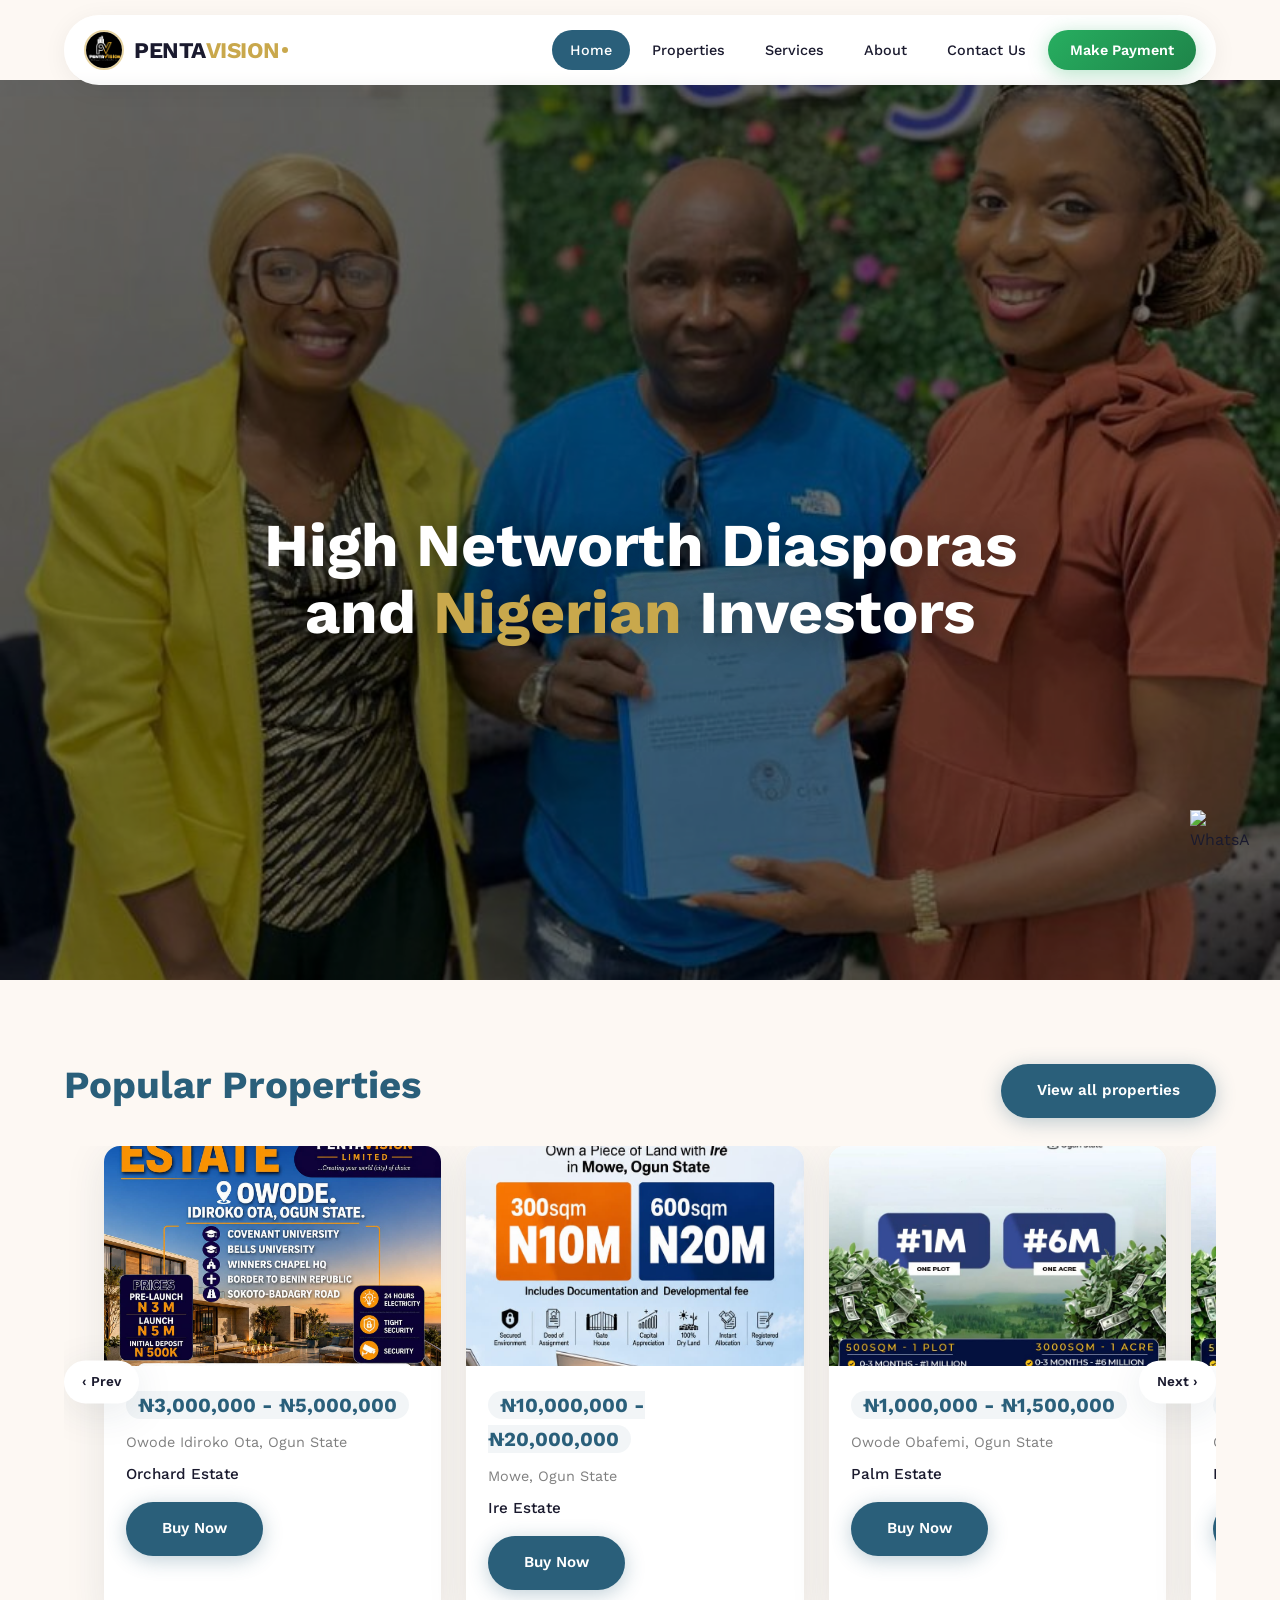
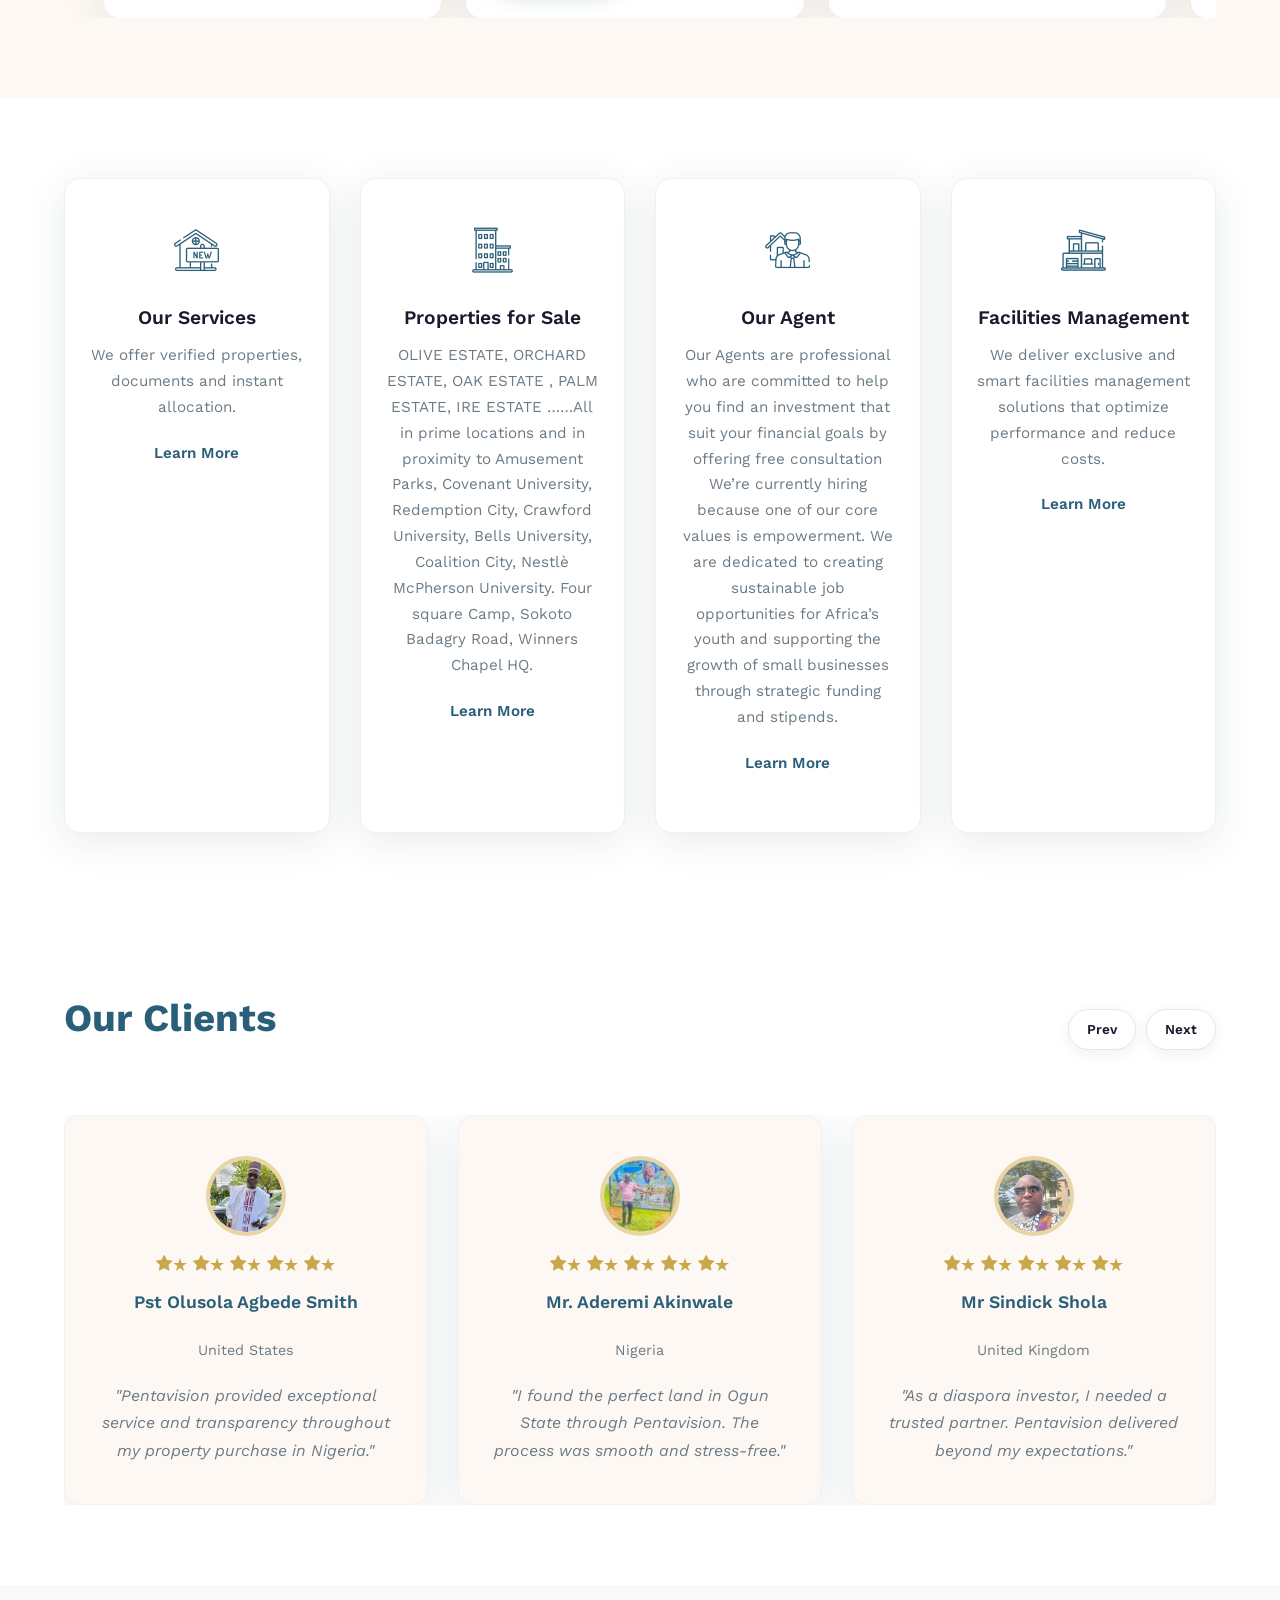
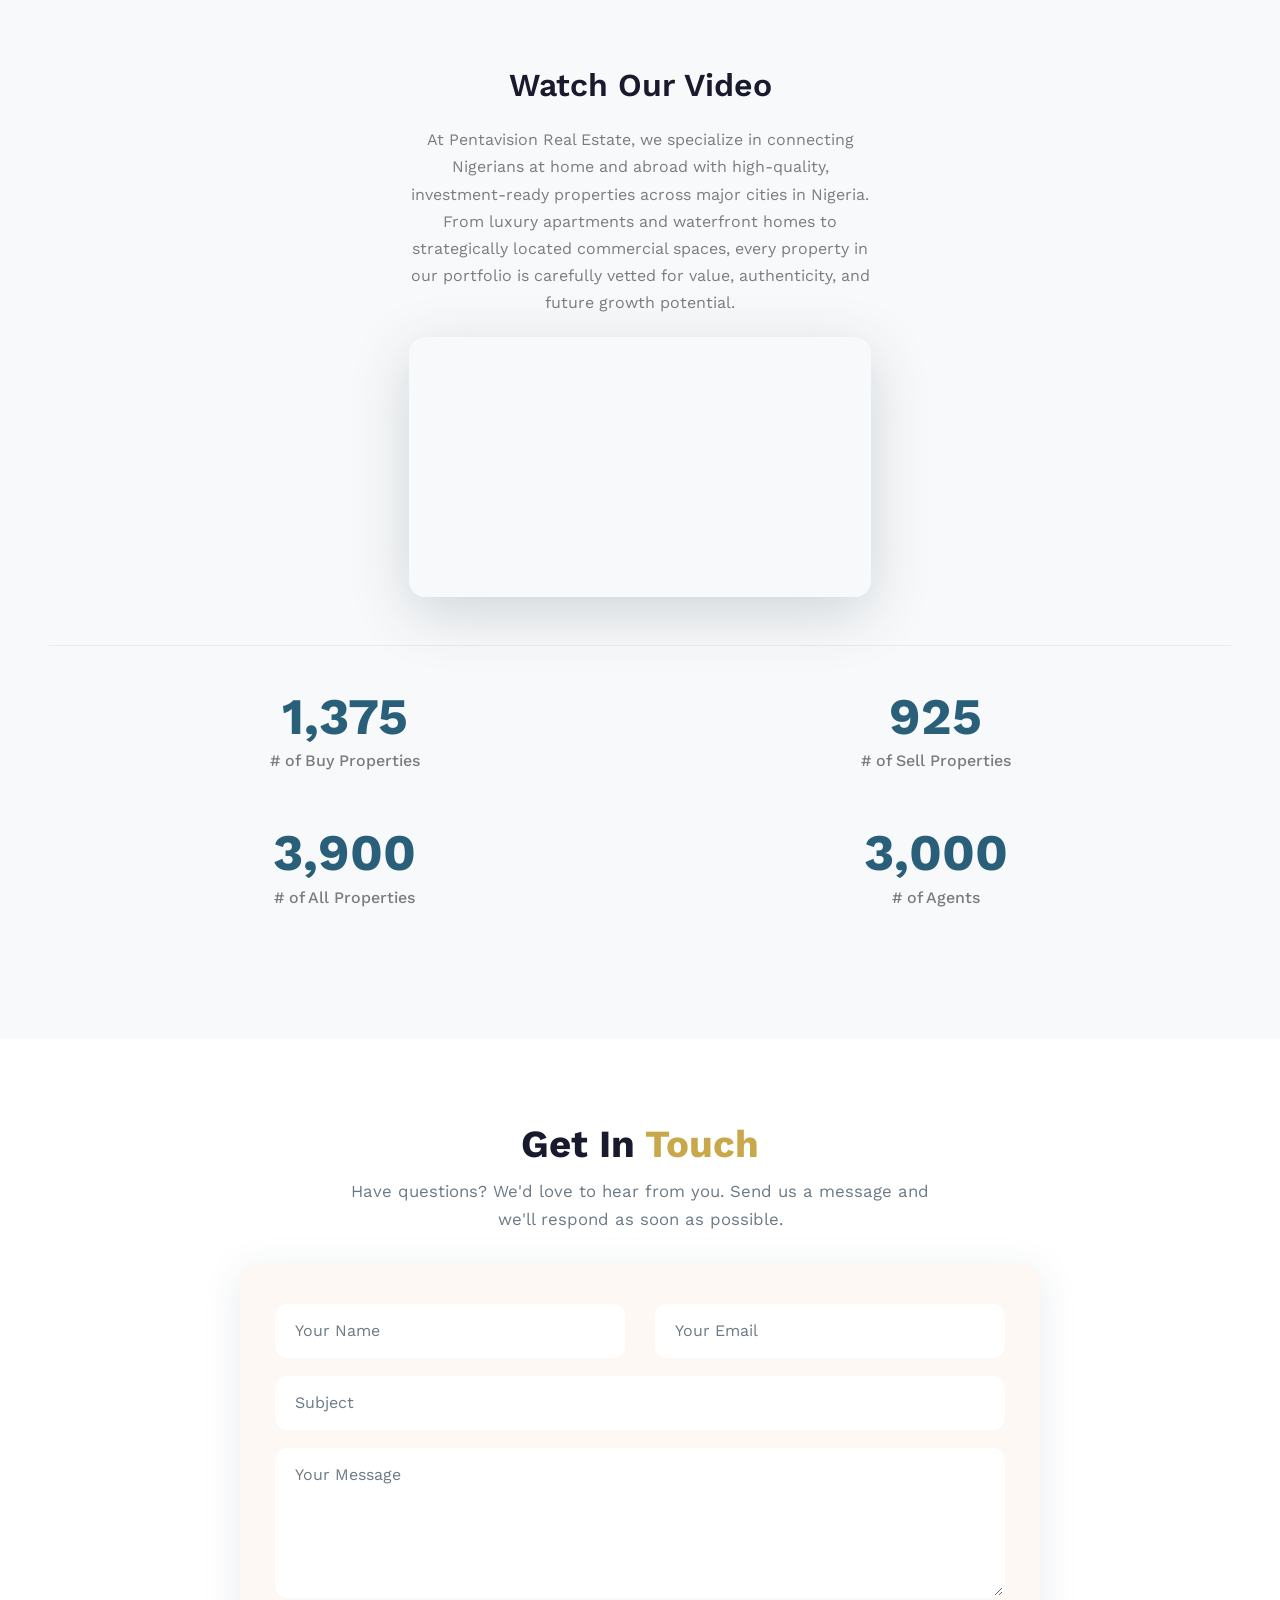
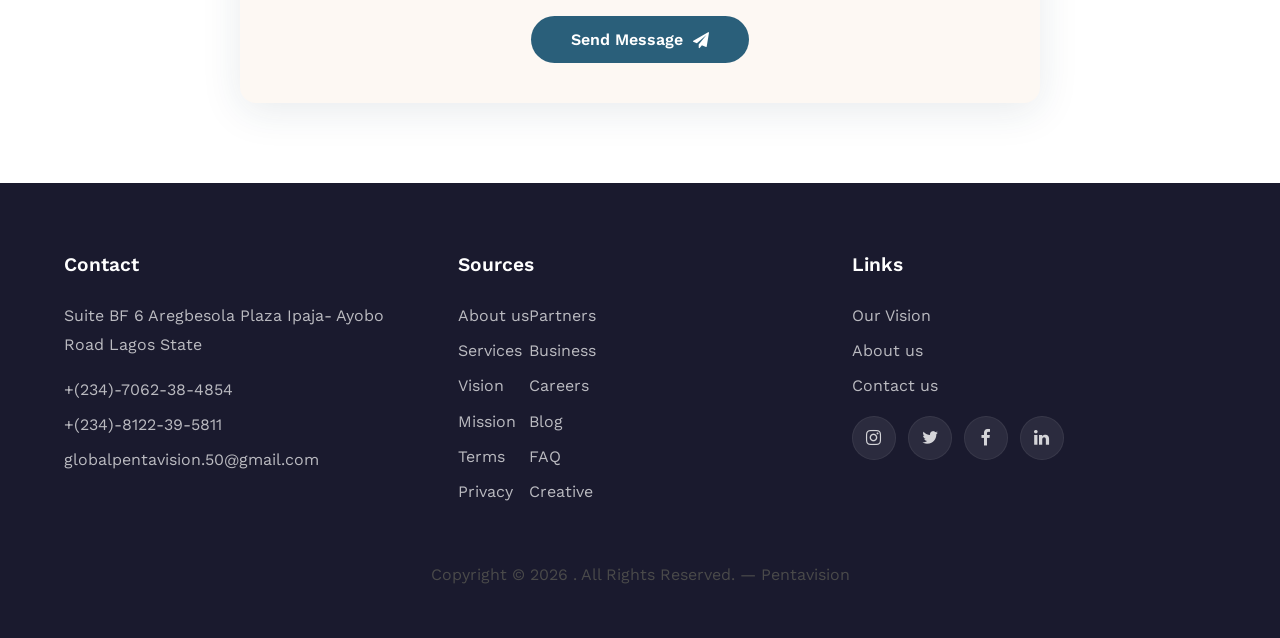
==== commit 6282b4eb: "last upgrade" ====
--- a/index.html
+++ b/index.html
@@ -239,8 +239,8 @@
         <div class="col-6 col-lg-3" data-aos="fade-up" data-aos-delay="300">
           <div class="box-feature">
             <span class="flaticon-house"></span>
-            <h3 class="mb-3">Our Properties</h3>
-            <p>Integrity Property, no Scamming also provide instant allocation and better C of O for future reason.</p>
+            <h3 class="mb-3">Our Services </h3>
+            <p>We offer verified properties, documents and instant allocation.</p>
             <p><a href="#" class="learn-more">Learn More</a></p>
           </div>
         </div>
@@ -248,15 +248,17 @@
           <div class="box-feature">
             <span class="flaticon-building"></span>
             <h3 class="mb-3">Properties for Sale</h3>
-            <p>We provide exclusive range of luxury homes, and prime land available for sale in Lagos, Ogun, and emerging urban centers.</p>
+            <p>OLIVE ESTATE, ORCHARD ESTATE, OAK ESTATE , PALM ESTATE, IRE ESTATE ……All in prime locations and in proximity to Amusement Parks, Covenant University, Redemption City, Crawford University, Bells University, Coalition City, Nestlè McPherson  University. Four square Camp, Sokoto Badagry Road, Winners Chapel HQ.</p>
             <p><a href="#" class="learn-more">Learn More</a></p>
           </div>
         </div>
         <div class="col-6 col-lg-3" data-aos="fade-up" data-aos-delay="400">
           <div class="box-feature">
             <span class="flaticon-house-3"></span>
-            <h3 class="mb-3">Real Estate Agent</h3>
-            <p>Pentavision provides premier property investment in connecting Nigerians both at home and in the diaspora to quality, verified, real estate opportunities.</p>
+            <h3 class="mb-3">Our Agent</h3>
+            <p>Our Agents are professional who are committed to help you find an investment that suit your financial goals by offering free consultation 
+
+We’re currently hiring because one of our core values is empowerment. We are dedicated to creating sustainable job opportunities for Africa’s youth and supporting the growth of small businesses through strategic funding and stipends.</p>
             <p><a href="#" class="learn-more">Learn More</a></p>
           </div>
         </div>
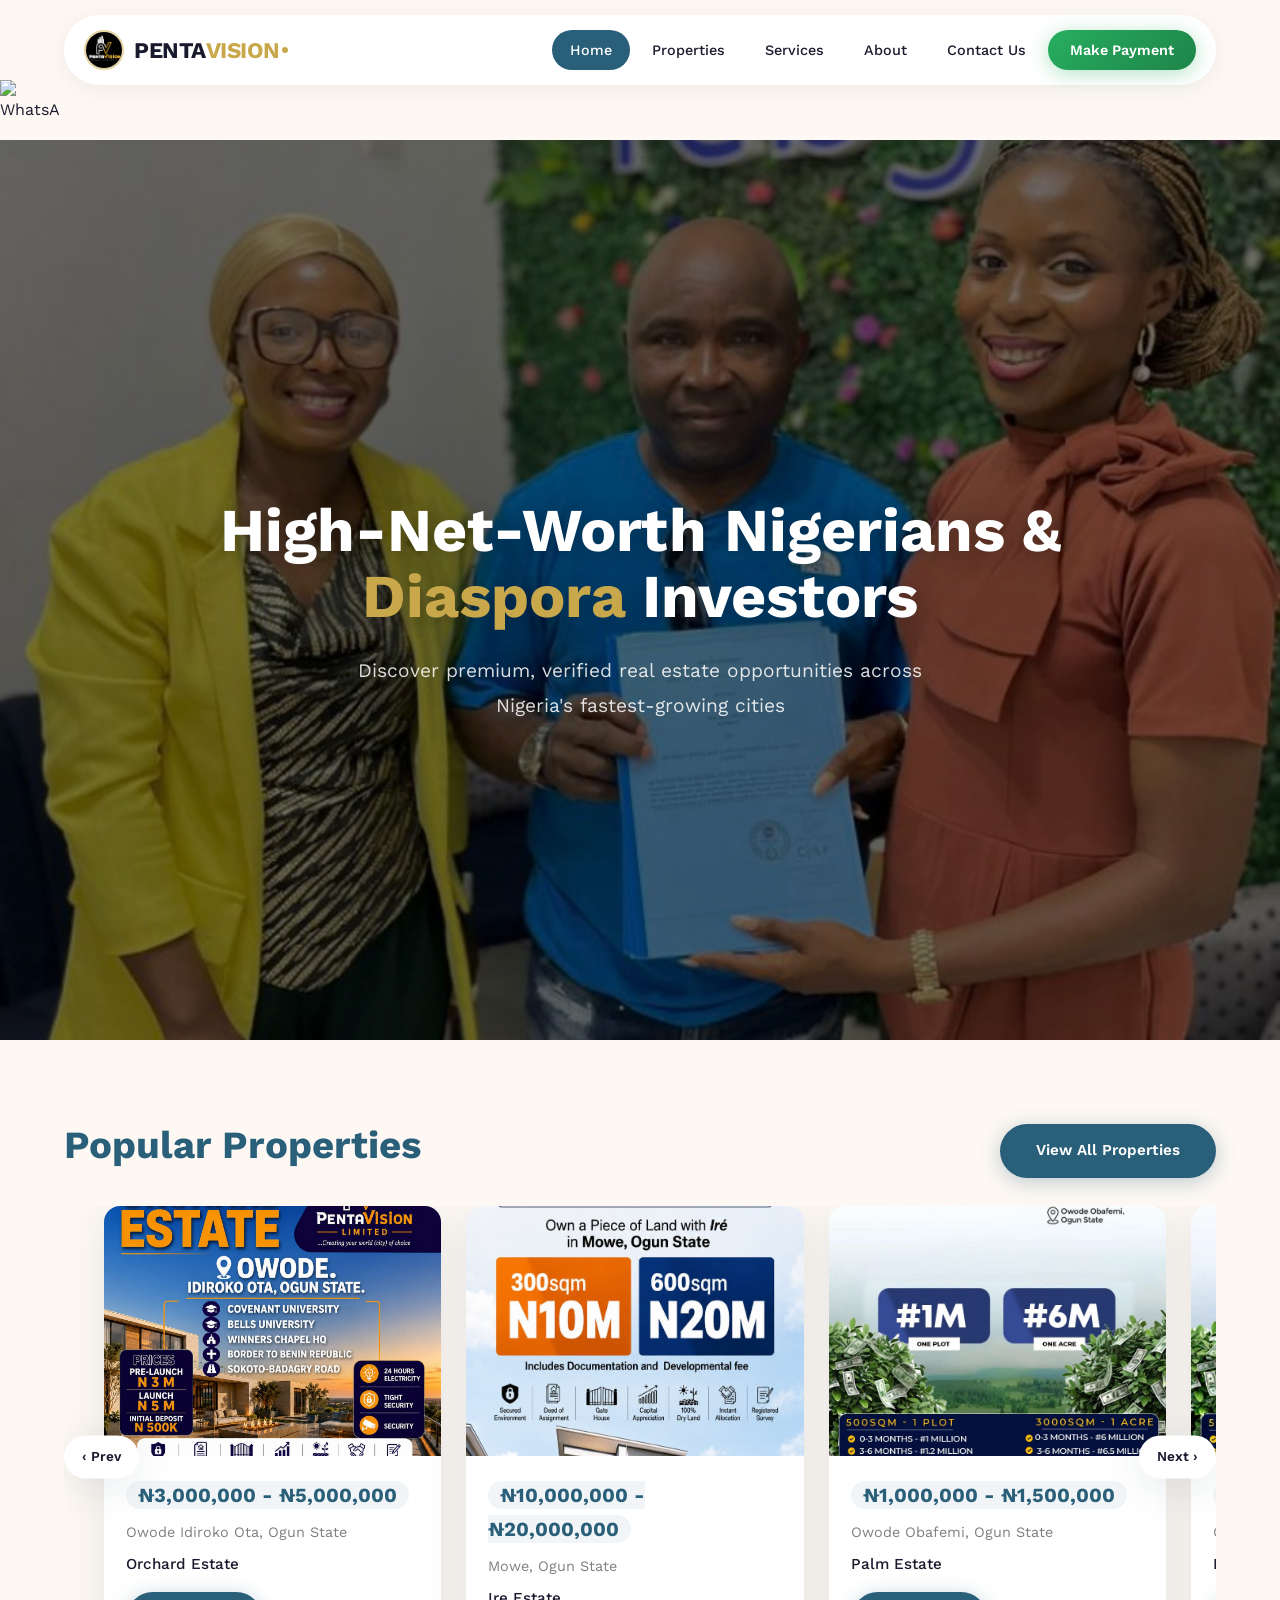
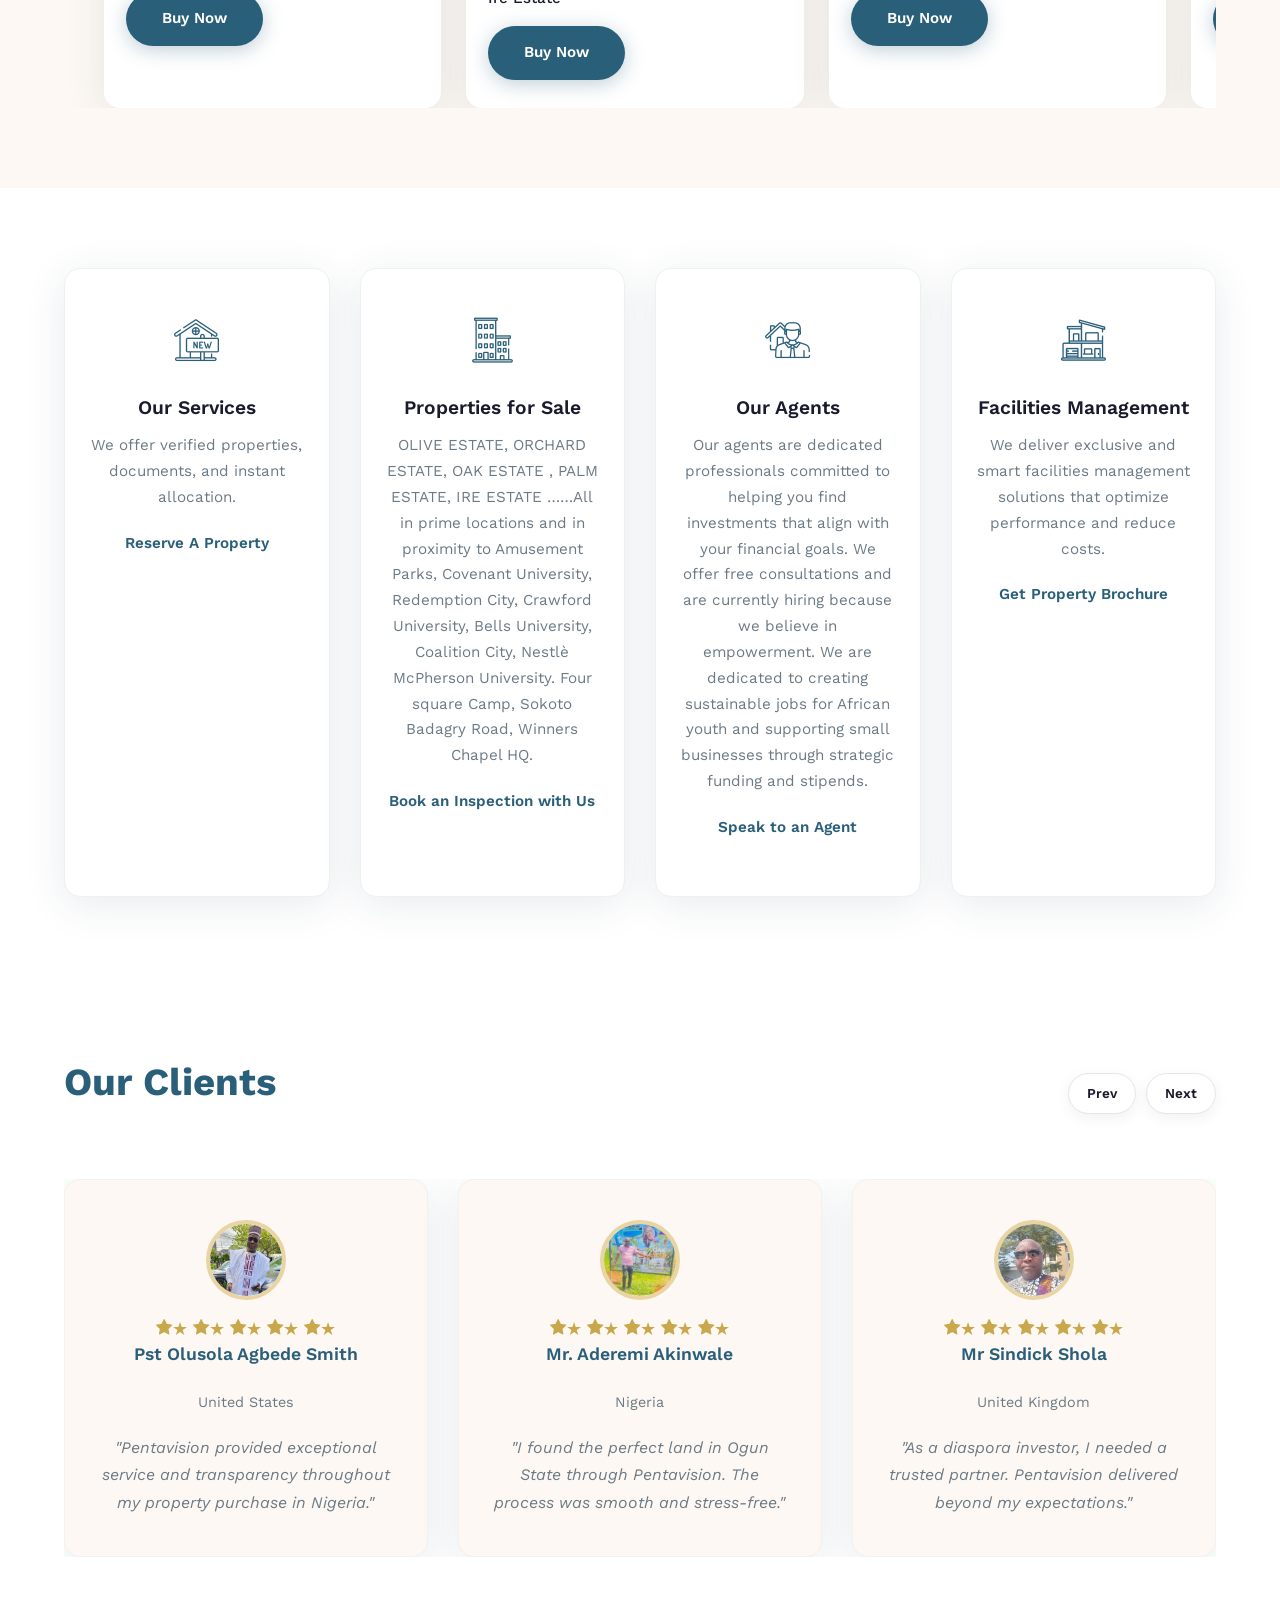
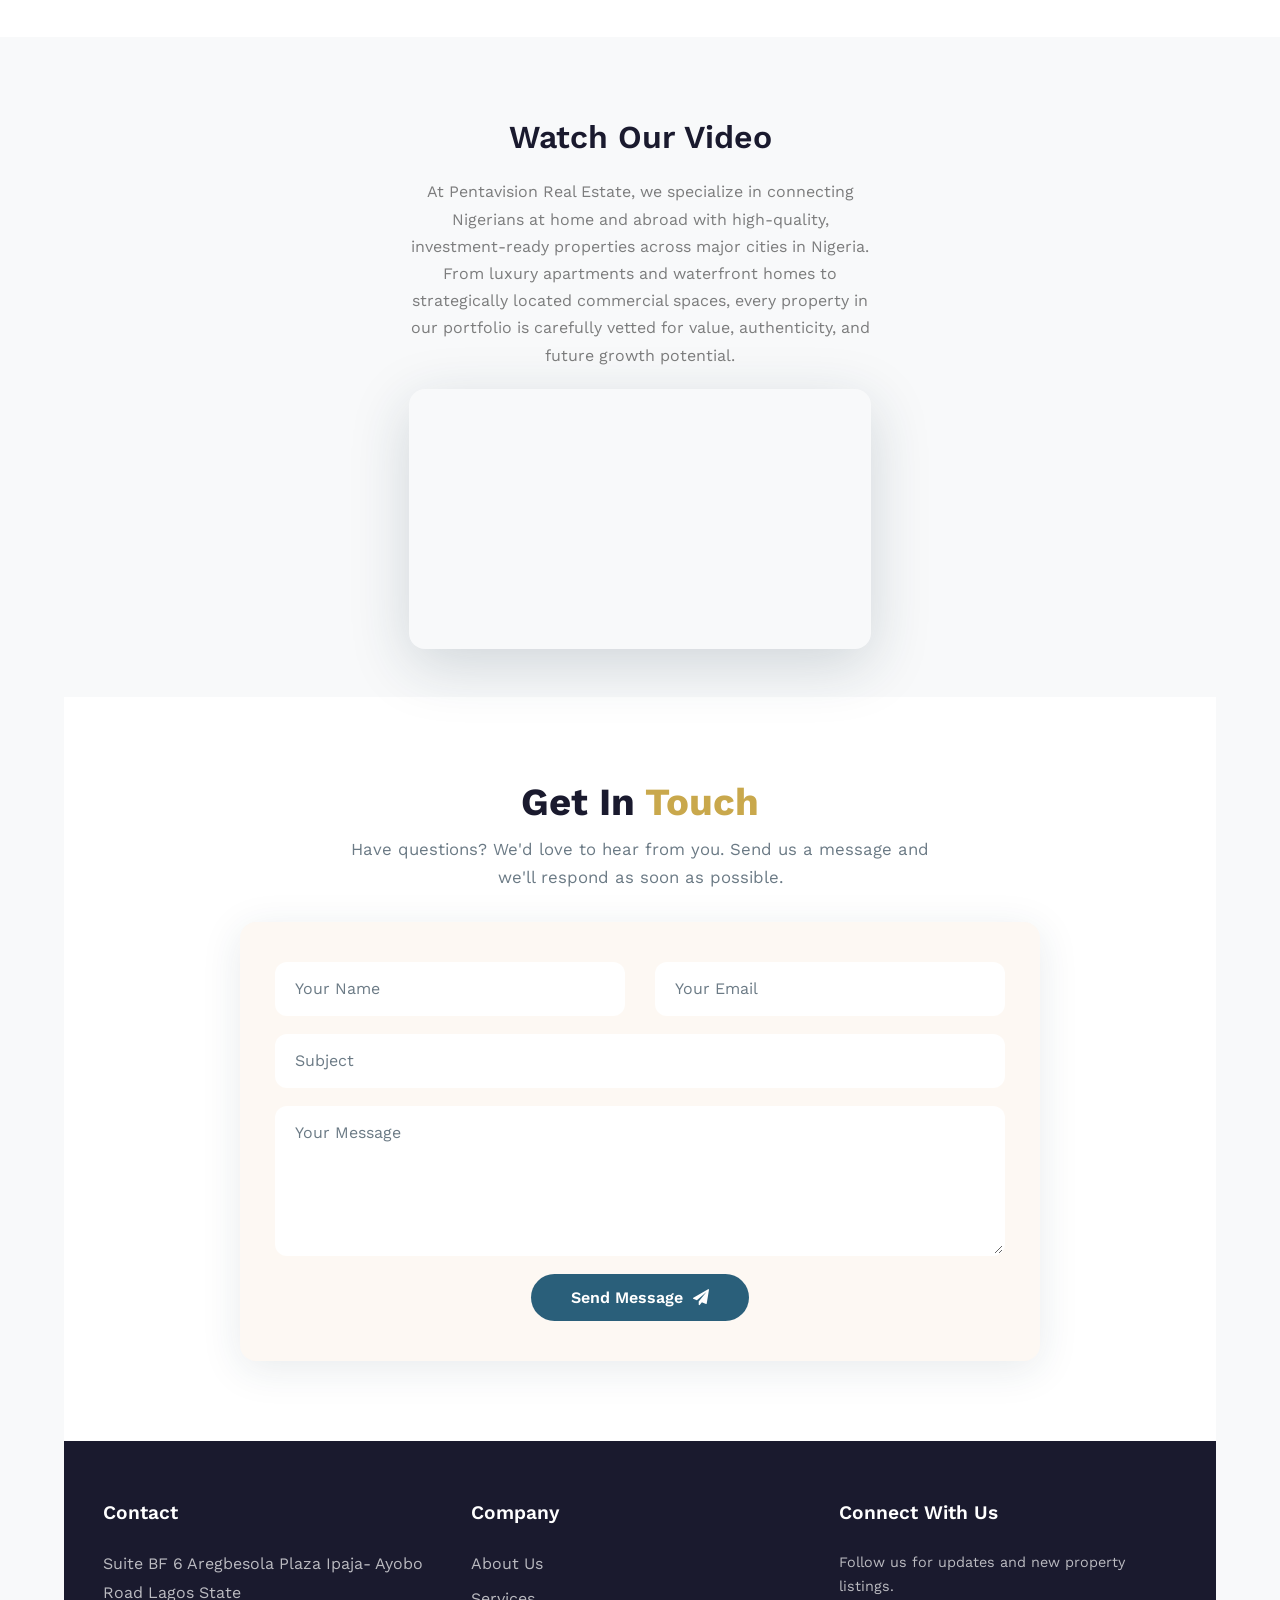
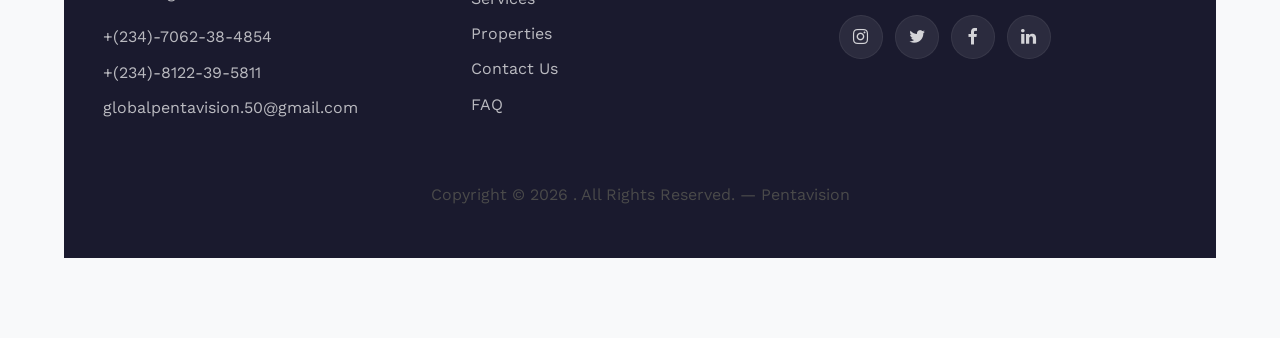
==== commit 1831a928: "another change" ====
--- a/index.html
+++ b/index.html
@@ -18,6 +18,281 @@
   <link rel="stylesheet" href="css/tiny-slider.css" />
 
   <title>Pentavision - Premium Real Estate</title>
+
+  <style>
+    /* ============================================
+       FLYER VIEWER / LIGHTBOX STYLES
+       ============================================ */
+    .flyer-modal {
+      display: none;
+      position: fixed;
+      top: 0;
+      left: 0;
+      width: 100%;
+      height: 100%;
+      background: rgba(0, 0, 0, 0.92);
+      z-index: 9999;
+      align-items: center;
+      justify-content: center;
+      padding: 40px;
+      opacity: 0;
+      transition: opacity 0.4s ease;
+    }
+
+    .flyer-modal.active {
+      display: flex;
+      opacity: 1;
+    }
+
+    .flyer-modal .modal-content {
+      max-width: 900px;
+      width: 100%;
+      max-height: 90vh;
+      background: var(--white);
+      border-radius: var(--radius);
+      overflow: hidden;
+      display: flex;
+      flex-direction: column;
+      box-shadow: 0 30px 80px rgba(0, 0, 0, 0.5);
+      transform: scale(0.9);
+      transition: transform 0.4s cubic-bezier(0.25, 0.46, 0.45, 0.94);
+    }
+
+    .flyer-modal.active .modal-content {
+      transform: scale(1);
+    }
+
+    .flyer-modal .modal-header {
+      display: flex;
+      justify-content: space-between;
+      align-items: center;
+      padding: 18px 24px;
+      background: var(--primary);
+      color: var(--white);
+    }
+
+    .flyer-modal .modal-header h3 {
+      font-size: 1.2rem;
+      margin: 0;
+      color: var(--white);
+    }
+
+    .flyer-modal .modal-header .close-btn {
+      background: none;
+      border: none;
+      color: var(--white);
+      font-size: 1.8rem;
+      cursor: pointer;
+      padding: 0 8px;
+      transition: var(--transition);
+      line-height: 1;
+    }
+
+    .flyer-modal .modal-header .close-btn:hover {
+      transform: rotate(90deg);
+      color: var(--secondary);
+    }
+
+    .flyer-modal .modal-body {
+      flex: 1;
+      overflow-y: auto;
+      padding: 24px;
+      background: var(--cream);
+      display: flex;
+      flex-direction: column;
+      align-items: center;
+      justify-content: center;
+    }
+
+    .flyer-modal .modal-body img {
+      max-width: 100%;
+      max-height: 60vh;
+      object-fit: contain;
+      border-radius: 8px;
+      box-shadow: 0 8px 30px rgba(0, 0, 0, 0.1);
+    }
+
+    .flyer-modal .modal-footer {
+      padding: 16px 24px;
+      background: var(--white);
+      border-top: 1px solid rgba(0, 0, 0, 0.04);
+      display: flex;
+      justify-content: space-between;
+      align-items: center;
+      flex-wrap: wrap;
+      gap: 12px;
+    }
+
+    .flyer-modal .modal-footer .property-info {
+      display: flex;
+      flex-direction: column;
+    }
+
+    .flyer-modal .modal-footer .property-info .prop-name {
+      font-weight: 600;
+      font-size: 1rem;
+      color: var(--dark);
+    }
+
+    .flyer-modal .modal-footer .property-info .prop-location {
+      font-size: 0.9rem;
+      color: var(--text-light);
+    }
+
+    .flyer-modal .modal-footer .property-info .prop-price {
+      font-size: 1.1rem;
+      font-weight: 700;
+      color: var(--primary-light);
+    }
+
+    .flyer-modal .modal-footer .btn {
+      padding: 10px 28px;
+      font-size: 0.9rem;
+    }
+
+    /* Flyer trigger button on property cards */
+    .property-item .view-flyer-btn {
+      position: absolute;
+      top: 12px;
+      right: 12px;
+      background: rgba(255, 255, 255, 0.95);
+      border: none;
+      border-radius: 30px;
+      padding: 6px 16px;
+      font-size: 0.75rem;
+      font-weight: 600;
+      color: var(--primary-light);
+      cursor: pointer;
+      transition: var(--transition);
+      box-shadow: 0 4px 15px rgba(0, 0, 0, 0.1);
+      z-index: 5;
+      display: flex;
+      align-items: center;
+      gap: 6px;
+      backdrop-filter: blur(10px);
+    }
+
+    .property-item .view-flyer-btn:hover {
+      background: var(--primary-light);
+      color: var(--white);
+      transform: translateY(-2px);
+      box-shadow: 0 6px 25px rgba(42, 95, 122, 0.3);
+    }
+
+    .property-item .img {
+      position: relative;
+    }
+
+    /* Navigation arrows inside modal */
+    .modal-nav {
+      position: absolute;
+      top: 50%;
+      transform: translateY(-50%);
+      background: rgba(255, 255, 255, 0.15);
+      border: 2px solid rgba(255, 255, 255, 0.2);
+      color: var(--white);
+      width: 48px;
+      height: 48px;
+      border-radius: 50%;
+      font-size: 1.4rem;
+      cursor: pointer;
+      transition: var(--transition);
+      display: flex;
+      align-items: center;
+      justify-content: center;
+      backdrop-filter: blur(10px);
+      z-index: 10;
+    }
+
+    .modal-nav:hover {
+      background: rgba(255, 255, 255, 0.25);
+      border-color: var(--secondary);
+      color: var(--secondary);
+    }
+
+    .modal-nav.prev {
+      left: 20px;
+    }
+
+    .modal-nav.next {
+      right: 20px;
+    }
+
+    .modal-counter {
+      position: absolute;
+      bottom: 80px;
+      left: 50%;
+      transform: translateX(-50%);
+      color: rgba(255, 255, 255, 0.7);
+      font-size: 0.85rem;
+      background: rgba(0, 0, 0, 0.5);
+      padding: 6px 18px;
+      border-radius: 30px;
+      backdrop-filter: blur(10px);
+      z-index: 10;
+    }
+
+    @media (max-width: 768px) {
+      .flyer-modal {
+        padding: 16px;
+      }
+
+      .flyer-modal .modal-content {
+        max-height: 95vh;
+      }
+
+      .flyer-modal .modal-body img {
+        max-height: 45vh;
+      }
+
+      .flyer-modal .modal-footer {
+        flex-direction: column;
+        text-align: center;
+      }
+
+      .flyer-modal .modal-footer .btn {
+        width: 100%;
+        justify-content: center;
+      }
+
+      .modal-nav {
+        width: 36px;
+        height: 36px;
+        font-size: 1rem;
+      }
+
+      .modal-nav.prev {
+        left: 8px;
+      }
+
+      .modal-nav.next {
+        right: 8px;
+      }
+
+      .property-item .view-flyer-btn {
+        padding: 4px 12px;
+        font-size: 0.65rem;
+      }
+    }
+
+    @media (max-width: 480px) {
+      .flyer-modal .modal-header h3 {
+        font-size: 1rem;
+      }
+
+      .flyer-modal .modal-body {
+        padding: 12px;
+      }
+
+      .flyer-modal .modal-body img {
+        max-height: 35vh;
+      }
+
+      .flyer-modal .modal-footer .property-info .prop-price {
+        font-size: 0.95rem;
+      }
+    }
+  </style>
 </head>
 
 <body>
@@ -27,6 +302,33 @@
   <a href="https://wa.link/bcvsv7" class="whatsapp_float" target="_blank" title="Chat with us on WhatsApp">
     <img src="https://upload.wikimedia.org/wikipedia/commons/6/6b/WhatsApp.svg" alt="WhatsApp" width="60" height="60" />
   </a>
+
+  <!-- ==========================================
+  FLYER VIEWER MODAL
+  ========================================== -->
+  <div class="flyer-modal" id="flyerModal">
+    <div class="modal-content">
+      <div class="modal-header">
+        <h3 id="flyerTitle">Property Flyer</h3>
+        <button class="close-btn" id="closeFlyer">&times;</button>
+      </div>
+      <div class="modal-body" id="flyerBody">
+        <img id="flyerImage" src="" alt="Property Flyer" />
+      </div>
+      <div class="modal-footer">
+        <div class="property-info">
+          <span class="prop-name" id="flyerName">Property Name</span>
+          <span class="prop-location" id="flyerLocation">Location</span>
+          <span class="prop-price" id="flyerPrice">₦0</span>
+        </div>
+        <a href="payment.html" class="btn btn-primary">Buy Now</a>
+      </div>
+    </div>
+    <!-- Navigation -->
+    <button class="modal-nav prev" id="prevFlyer">‹</button>
+    <button class="modal-nav next" id="nextFlyer">›</button>
+    <div class="modal-counter" id="flyerCounter">1 / 6</div>
+  </div>
 
   <!-- ==========================================
   MOBILE MENU
@@ -86,32 +388,36 @@
   </nav>
 
   <!-- ==========================================
-  HERO SECTION WITH SLIDESHOW
+  HERO SECTION WITH SLIDESHOW - FIXED
   ========================================== -->
   <div class="hero">
     <div class="hero-slide">
-      <div class="img overlay active" style="background-image: url('images/hero_bg_1.jpg')"></div>
-      <div class="img overlay" style="background-image: url('images/hero_bg_2.jpg')"></div>
-      <div class="img overlay" style="background-image: url('images/hero_bg_3.jpg')"></div>
-      <div class="img overlay" style="background-image: url('images/phero_img%20(3).jpg')"></div>
-      <div class="img overlay" style="background-image: url('images/phero_img%20(4).jpg')"></div>
-      <div class="img overlay" style="background-image: url('images/phero_img%20(5).jpg')"></div>
-      <div class="img overlay" style="background-image: url('images/phero_img%20(6).jpg')"></div>
+      <div class="img overlay active cover" style="background-image: url('images/hero_bg_1.jpg');"></div>
+      <div class="img overlay cover" style="background-image: url('images/hero_bg_2.jpg');"></div>
+      <div class="img overlay contain text-overlay" style="background-image: url('images/hero_bg_3.jpg');"></div>
+      <div class="img overlay cover" style="background-image: url('images/phero_img%20(3).jpg');"></div>
+      <div class="img overlay cover" style="background-image: url('images/phero_img%20(4).jpg');"></div>
+      <div class="img overlay cover" style="background-image: url('images/phero_img%20(5).jpg');"></div>
+      <div class="img overlay contain text-overlay" style="background-image: url('images/phero_img%20(6).jpg');"></div>
     </div>
 
-    <div class="container"><br><br><br>
-      <div class="row justify-content-center align-items-center"><br><br><br>
+    <div class="container">
+      <div class="row justify-content-center align-items-center" style="min-height:70vh;">
         <div class="col-lg-9 text-center">
           <h1 class="heading" data-aos="fade-up">
-            High Networth Diasporas and <span>Nigerian</span> Investors
+            High-Net-Worth Nigerians &amp; <span>Diaspora</span> Investors
           </h1>
+          <p class="hero-subtitle" data-aos="fade-up" data-aos-delay="100">
+            Discover premium, verified real estate opportunities across Nigeria's fastest-growing cities
+          </p>
         </div>
       </div>
     </div>
   </div>
 
+  
   <!-- ==========================================
-  POPULAR PROPERTIES SECTION
+  POPULAR PROPERTIES SECTION - WITH FLYER BUTTONS
   ========================================== -->
   <div class="section">
     <div class="container">
@@ -120,7 +426,7 @@
           <h2 class="font-weight-bold text-primary heading">Popular Properties</h2>
         </div>
         <div class="col-lg-6 text-lg-end">
-          <a href="properties.html" target="_blank" class="btn btn-primary text-white py-2 px-4">View all properties</a>
+          <a href="properties.html" class="btn btn-primary text-white py-2 px-4">View All Properties</a>
         </div>
       </div>
       <div class="row">
@@ -129,8 +435,8 @@
             <div class="property-slider" id="propertySlider">
 
               <!-- Property 1: ORCHARD ESTATE -->
-              <div class="property-item">
-                <a href="property-single.html" class="img">
+              <div class="property-item" data-index="0">
+                <a href="#" class="img" onclick="openFlyer(0); return false;">
                   <img src="images/new1.jpeg" alt="Orchard Estate" />
                 </a>
                 <div class="property-content">
@@ -143,10 +449,10 @@
                 </div>
               </div>
 
-              <!-- Property 2: I RE ESTATE -->
-              <div class="property-item">
-                <a href="property-single.html" class="img">
-                  <img src="images/new4.jpeg" alt="I Re Estate" />
+              <!-- Property 2: IRE ESTATE -->
+              <div class="property-item" data-index="1">
+                <a href="#" class="img" onclick="openFlyer(1); return false;">
+                  <img src="images/new4.jpeg" alt="Ire Estate" />
                 </a>
                 <div class="property-content">
                   <div class="price mb-2"><span>₦10,000,000 - ₦20,000,000</span></div>
@@ -159,8 +465,8 @@
               </div>
 
               <!-- Property 3: PALM ESTATE (Plot) -->
-              <div class="property-item">
-                <a href="property-single.html" class="img">
+              <div class="property-item" data-index="2">
+                <a href="#" class="img" onclick="openFlyer(2); return false;">
                   <img src="images/new5.jpeg" alt="Palm Estate" />
                 </a>
                 <div class="property-content">
@@ -174,8 +480,8 @@
               </div>
 
               <!-- Property 4: PALM ESTATE (Distress Sales) -->
-              <div class="property-item">
-                <a href="property-single.html" class="img">
+              <div class="property-item" data-index="3">
+                <a href="#" class="img" onclick="openFlyer(3); return false;">
                   <img src="images/new6.jpeg" alt="Palm Estate" />
                 </a>
                 <div class="property-content">
@@ -189,8 +495,8 @@
               </div>
 
               <!-- Property 5: OAK ESTATE (SOLD OUT) -->
-              <div class="property-item">
-                <a href="property-single.html" class="img">
+              <div class="property-item" data-index="4">
+                <a href="#" class="img" onclick="openFlyer(4); return false;">
                   <img src="images/new2.jpeg" alt="Oak Estate" />
                 </a>
                 <div class="property-content">
@@ -204,8 +510,8 @@
               </div>
 
               <!-- Property 6: PALM ESTATE (SOLD OUT) -->
-              <div class="property-item">
-                <a href="property-single.html" class="img">
+              <div class="property-item" data-index="5">
+                <a href="#" class="img" onclick="openFlyer(5); return false;">
                   <img src="images/new3.jpeg" alt="Palm Estate" />
                 </a>
                 <div class="property-content">
@@ -231,7 +537,7 @@
   </div>
 
   <!-- ==========================================
-  FEATURES SECTION
+  FEATURES SECTION - CONTENT CORRECTED
   ========================================== -->
   <section class="features-1">
     <div class="container">
@@ -239,27 +545,25 @@
         <div class="col-6 col-lg-3" data-aos="fade-up" data-aos-delay="300">
           <div class="box-feature">
             <span class="flaticon-house"></span>
-            <h3 class="mb-3">Our Services </h3>
-            <p>We offer verified properties, documents and instant allocation.</p>
-            <p><a href="#" class="learn-more">Learn More</a></p>
+            <h3 class="mb-3">Our Services</h3>
+            <p>We offer verified properties, documents, and instant allocation.</p>
+            <p><a href="https://wa.me/2348142232828" class="learn-more"> Reserve A Property</a></p>
           </div>
         </div>
         <div class="col-6 col-lg-3" data-aos="fade-up" data-aos-delay="500">
           <div class="box-feature">
             <span class="flaticon-building"></span>
             <h3 class="mb-3">Properties for Sale</h3>
-            <p>OLIVE ESTATE, ORCHARD ESTATE, OAK ESTATE , PALM ESTATE, IRE ESTATE ……All in prime locations and in proximity to Amusement Parks, Covenant University, Redemption City, Crawford University, Bells University, Coalition City, Nestlè McPherson  University. Four square Camp, Sokoto Badagry Road, Winners Chapel HQ.</p>
-            <p><a href="#" class="learn-more">Learn More</a></p>
+            <p>OLIVE ESTATE, ORCHARD ESTATE, OAK ESTATE , PALM ESTATE, IRE ESTATE ……All in prime locations and in proximity to Amusement Parks, Covenant University, Redemption City, Crawford University, Bells University, Coalition City, Nestlè McPherson University. Four square Camp, Sokoto Badagry Road, Winners Chapel HQ.</p>
+            <p><a href="https://wa.me/2348142232828" class="learn-more">Book an Inspection with Us</a></p>
           </div>
         </div>
         <div class="col-6 col-lg-3" data-aos="fade-up" data-aos-delay="400">
           <div class="box-feature">
             <span class="flaticon-house-3"></span>
-            <h3 class="mb-3">Our Agent</h3>
-            <p>Our Agents are professional who are committed to help you find an investment that suit your financial goals by offering free consultation 
-
-We’re currently hiring because one of our core values is empowerment. We are dedicated to creating sustainable job opportunities for Africa’s youth and supporting the growth of small businesses through strategic funding and stipends.</p>
-            <p><a href="#" class="learn-more">Learn More</a></p>
+            <h3 class="mb-3">Our Agents</h3>
+            <p>Our agents are dedicated professionals committed to helping you find investments that align with your financial goals. We offer free consultations and are currently hiring because we believe in empowerment. We are dedicated to creating sustainable jobs for African youth and supporting small businesses through strategic funding and stipends.</p>
+            <p><a href="https://wa.me/2348142232828" class="learn-more">Speak to an Agent</a></p>
           </div>
         </div>
         <div class="col-6 col-lg-3" data-aos="fade-up" data-aos-delay="600">
@@ -267,7 +571,7 @@
             <span class="flaticon-house-1"></span>
             <h3 class="mb-3">Facilities Management</h3>
             <p>We deliver exclusive and smart facilities management solutions that optimize performance and reduce costs.</p>
-            <p><a href="#" class="learn-more">Learn More</a></p>
+            <p><a href="https://wa.me/2348142232828" class="learn-more">Get Property Brochure</a></p>
           </div>
         </div>
       </div>
@@ -373,36 +677,7 @@
         </div>
       </div>
 
-      <!-- Counter Section -->
-      <div class="row section-counter mt-5">
-        <div class="col-6 col-sm-6 col-md-6 col-lg-3" data-aos="fade-up" data-aos-delay="300">
-          <div class="counter-wrap mb-5 mb-lg-0">
-            <span class="number"><span class="countup text-primary">3298</span></span>
-            <span class="caption text-black-50"># of Buy Properties</span>
-          </div>
-        </div>
-        <div class="col-6 col-sm-6 col-md-6 col-lg-3" data-aos="fade-up" data-aos-delay="400">
-          <div class="counter-wrap mb-5 mb-lg-0">
-            <span class="number"><span class="countup text-primary">2181</span></span>
-            <span class="caption text-black-50"># of Sell Properties</span>
-          </div>
-        </div>
-        <div class="col-6 col-sm-6 col-md-6 col-lg-3" data-aos="fade-up" data-aos-delay="500">
-          <div class="counter-wrap mb-5 mb-lg-0">
-            <span class="number"><span class="countup text-primary">9316</span></span>
-            <span class="caption text-black-50"># of All Properties</span>
-          </div>
-        </div>
-        <div class="col-6 col-sm-6 col-md-6 col-lg-3" data-aos="fade-up" data-aos-delay="600">
-          <div class="counter-wrap mb-5 mb-lg-0">
-            <span class="number"><span class="countup text-primary">7191</span></span>
-            <span class="caption text-black-50"># of Agents</span>
-          </div>
-        </div>
-      </div>
-    </div>
-  </div>
-
+     
   <!-- ==========================================
   CONTACT FORM SECTION
   ========================================== -->
@@ -464,33 +739,23 @@
         </div>
         <div class="col-lg-4">
           <div class="widget">
-            <h3>Sources</h3>
-            <ul class="list-unstyled float-start links">
-              <li><a href="#">About us</a></li>
-              <li><a href="#">Services</a></li>
-              <li><a href="#">Vision</a></li>
-              <li><a href="#">Mission</a></li>
-              <li><a href="#">Terms</a></li>
-              <li><a href="#">Privacy</a></li>
-            </ul>
-            <ul class="list-unstyled float-start links">
-              <li><a href="#">Partners</a></li>
-              <li><a href="#">Business</a></li>
-              <li><a href="#">Careers</a></li>
-              <li><a href="#">Blog</a></li>
-              <li><a href="#">FAQ</a></li>
-              <li><a href="#">Creative</a></li>
+            <h3>Company</h3>
+            <ul class="list-unstyled links">
+              <li><a href="about.html">About Us</a></li>
+              <li><a href="services.html">Services</a></li>
+              <li><a href="properties.html">Properties</a></li>
+              <li><a href="contact.html">Contact Us</a></li>
+              <li><a href="faq.html">FAQ</a></li>
+             
             </ul>
           </div>
         </div>
         <div class="col-lg-4">
           <div class="widget">
-            <h3>Links</h3>
-            <ul class="list-unstyled links">
-              <li><a href="#">Our Vision</a></li>
-              <li><a href="#">About us</a></li>
-              <li><a href="#">Contact us</a></li>
-            </ul>
+            <h3>Connect With Us</h3>
+            <p style="color:rgba(255,255,255,0.7); font-size:0.9rem; margin-bottom:16px;">
+              Follow us for updates and new property listings.
+            </p>
             <ul class="list-unstyled social">
               <li>
                 <a href="https://www.instagram.com/global_pentavision_ltd" target="_blank" aria-label="Instagram">
@@ -744,6 +1009,97 @@
     });
 
     // ============================================
+    // FLYER VIEWER - OPEN / CLOSE / NAVIGATION
+    // ============================================
+    const flyerData = [{
+      image: 'images/new1.jpeg',
+      name: 'Orchard Estate',
+      location: 'Owode Idiroko Ota, Ogun State',
+      price: '₦3,000,000 - ₦5,000,000'
+    }, {
+      image: 'images/new4.jpeg',
+      name: 'Ire Estate',
+      location: 'Mowe, Ogun State',
+      price: '₦10,000,000 - ₦20,000,000'
+    }, {
+      image: 'images/new5.jpeg',
+      name: 'Palm Estate',
+      location: 'Owode Obafemi, Ogun State',
+      price: '₦1,000,000 - ₦1,500,000'
+    }, {
+      image: 'images/new6.jpeg',
+      name: 'Palm Estate (Distress Sales)',
+      location: 'Owode Obafemi, Ogun State',
+      price: '₦1,500,000 - ₦9,500,000'
+    }, {
+      image: 'images/new2.jpeg',
+      name: 'Oak Estate',
+      location: 'Owode Obafemi, Ogun State',
+      price: '₦3,000,000 - ₦5,000,000'
+    }, {
+      image: 'images/new3.jpeg',
+      name: 'Palm Estate',
+      location: 'Owode Obafemi, Ogun State',
+      price: '₦1,000,000 - ₦6,000,000'
+    }];
+
+    let currentFlyerIndex = 0;
+    const modal = document.getElementById('flyerModal');
+
+    function openFlyer(index) {
+      currentFlyerIndex = index;
+      updateFlyerContent(index);
+      modal.classList.add('active');
+      document.body.style.overflow = 'hidden';
+    }
+
+    function closeFlyer() {
+      modal.classList.remove('active');
+      document.body.style.overflow = '';
+    }
+
+    function updateFlyerContent(index) {
+      const data = flyerData[index];
+      document.getElementById('flyerImage').src = data.image;
+      document.getElementById('flyerImage').alt = data.name;
+      document.getElementById('flyerName').textContent = data.name;
+      document.getElementById('flyerLocation').textContent = data.location;
+      document.getElementById('flyerPrice').textContent = data.price;
+      document.getElementById('flyerTitle').textContent = data.name + ' - Flyer';
+      document.getElementById('flyerCounter').textContent = (index + 1) + ' / ' + flyerData.length;
+    }
+
+    function prevFlyer() {
+      currentFlyerIndex = (currentFlyerIndex - 1 + flyerData.length) % flyerData.length;
+      updateFlyerContent(currentFlyerIndex);
+    }
+
+    function nextFlyer() {
+      currentFlyerIndex = (currentFlyerIndex + 1) % flyerData.length;
+      updateFlyerContent(currentFlyerIndex);
+    }
+
+    // Event listeners
+    document.getElementById('closeFlyer').addEventListener('click', closeFlyer);
+    document.getElementById('prevFlyer').addEventListener('click', prevFlyer);
+    document.getElementById('nextFlyer').addEventListener('click', nextFlyer);
+
+    // Close on overlay click
+    modal.addEventListener('click', function(e) {
+      if (e.target === modal) {
+        closeFlyer();
+      }
+    });
+
+    // Keyboard navigation
+    document.addEventListener('keydown', function(e) {
+      if (!modal.classList.contains('active')) return;
+      if (e.key === 'Escape') closeFlyer();
+      if (e.key === 'ArrowLeft') prevFlyer();
+      if (e.key === 'ArrowRight') nextFlyer();
+    });
+
+    // ============================================
     // CONTACT FORM - SEND TO EMAIL
     // ============================================
     function sendMessage() {
--- a/css/style.css
+++ b/css/style.css
@@ -42,6 +42,7 @@
 
 img {
   max-width: 100%;
+  height: auto;
   display: block;
 }
 
@@ -338,7 +339,7 @@
 }
 
 /* ============================================
-   NAVIGATION - COMPLETE WITH LOGO
+   NAVIGATION
    ============================================ */
 .site-nav {
   position: fixed;
@@ -375,7 +376,7 @@
 }
 
 /* ============================================
-   LOGO STYLES - PENTAVISION
+   LOGO
    ============================================ */
 .logo {
   display: flex;
@@ -517,7 +518,7 @@
 }
 
 /* ============================================
-   NAV CTA BUTTON
+   NAV CTA & PAYMENT BUTTON
    ============================================ */
 .nav-cta {
   background: linear-gradient(135deg, var(--secondary), #b8963e) !important;
@@ -534,9 +535,6 @@
   background: linear-gradient(135deg, #b8963e, #a08535) !important;
 }
 
-/* ============================================
-   NAV PAYMENT BUTTON
-   ============================================ */
 .nav-payment {
   background: linear-gradient(135deg, #27ae60, #1e8449) !important;
   color: var(--white) !important;
@@ -557,7 +555,7 @@
 }
 
 /* ============================================
-   MOBILE MENU TOGGLE
+   MOBILE MENU
    ============================================ */
 .burger {
   display: none;
@@ -604,9 +602,6 @@
   width: 28px;
 }
 
-/* ============================================
-   MOBILE MENU OVERLAY
-   ============================================ */
 .site-mobile-menu {
   position: fixed;
   top: 0;
@@ -666,7 +661,6 @@
   color: var(--secondary);
 }
 
-/* Mobile Menu Payment Button */
 .site-mobile-menu-body .payment-btn {
   color: var(--secondary) !important;
   background: rgba(39, 174, 96, 0.12) !important;
@@ -684,7 +678,7 @@
 }
 
 /* ============================================
-   HERO SECTION
+   HERO
    ============================================ */
 .hero {
   position: relative;
@@ -732,7 +726,6 @@
 }
 
 .hero .heading {
-  font-family: 'Work Sans', sans-serif;
   font-size: clamp(2rem, 5vw, 3.8rem);
   font-weight: 700;
   color: var(--white);
@@ -745,29 +738,16 @@
   color: var(--secondary);
 }
 
-.hero .form-search {
-  max-width: 560px;
-  margin: 0 auto 16px;
-}
-
-.hero .form-search .form-control {
-  background: rgba(255, 255, 255, 0.95);
-  border: none;
-  padding: 16px 24px;
-  font-size: 1rem;
-}
-
-.hero .form-search .form-control:focus {
-  box-shadow: 0 0 0 4px rgba(201, 168, 76, 0.25);
-}
-
-.hero .btn-primary {
-  padding: 16px 48px;
-  font-size: 1rem;
-}
-
-/* ============================================
-   SECTION COMMON
+.hero-subtitle {
+  font-size: 1.2rem;
+  color: rgba(255, 255, 255, 0.85);
+  max-width: 600px;
+  margin: 20px auto 0;
+  line-height: 1.8;
+}
+
+/* ============================================
+   SECTION
    ============================================ */
 .section {
   padding: 80px 0;
@@ -798,7 +778,7 @@
 }
 
 /* ============================================
-   FEATURE BOXES
+   FEATURES
    ============================================ */
 .features-1 {
   padding: 80px 0;
@@ -838,6 +818,7 @@
 .box-feature p {
   font-size: 0.95rem;
   color: var(--text-light);
+  line-height: 1.7;
 }
 
 .learn-more {
@@ -883,7 +864,7 @@
 
 .property-item .img {
   display: block;
-  height: 220px;
+  height: 250px;
   overflow: hidden;
   background: var(--primary-light);
 }
@@ -930,7 +911,6 @@
   margin-top: 10px;
 }
 
-/* Slider Controls */
 #property-nav {
   position: absolute;
   top: 50%;
@@ -996,10 +976,6 @@
   border: 4px solid var(--secondary-light);
 }
 
-.testimonial .rate {
-  margin-bottom: 0.75rem;
-}
-
 .testimonial .rate .icon-star {
   color: var(--secondary);
   font-size: 1.1rem;
@@ -1078,7 +1054,7 @@
 }
 
 /* ============================================
-   YOUTUBE / VIDEO SECTION
+   VIDEO
    ============================================ */
 .video-wrapper {
   position: relative;
@@ -1102,12 +1078,47 @@
 }
 
 /* ============================================
-   FOOTER - WITH SOCIAL ICONS FIXED
+   FOOTER - FULL WIDTH WITH NO EXTRA MARGINS
    ============================================ */
 .site-footer {
   background: var(--dark);
   color: rgba(255, 255, 255, 0.8);
-  padding: 70px 0 30px;
+  padding: 60px 0 30px;
+  margin: 0;
+  clear: both;
+  width: 100%;
+  overflow: hidden;
+  position: relative;
+}
+
+/* Remove container padding inside footer ONLY */
+.site-footer .container {
+  max-width: 100% !important;
+  margin: 0 !important;
+  padding: 0 24px !important;
+}
+
+/* Remove negative margins from row inside footer */
+.site-footer .row {
+  margin-left: 0 !important;
+  margin-right: 0 !important;
+}
+
+/* Fix columns inside footer */
+.site-footer .row [class*="col-"] {
+  padding-left: 15px;
+  padding-right: 15px;
+}
+
+/* Ensure footer content is centered */
+.site-footer .col-lg-4 {
+  float: left;
+  width: 33.3333%;
+}
+
+/* Widget spacing */
+.site-footer .widget {
+  margin-bottom: 30px;
 }
 
 .site-footer .widget h3 {
@@ -1141,9 +1152,6 @@
   color: var(--secondary);
 }
 
-/* ============================================
-   SOCIAL ICONS - FIXED & WORKING
-   ============================================ */
 .site-footer .social {
   display: flex;
   gap: 12px;
@@ -1155,7 +1163,6 @@
 
 .site-footer .social li {
   display: inline-block;
-  list-style: none;
 }
 
 .site-footer .social li a {
@@ -1183,859 +1190,89 @@
 
 .site-footer .social li a i {
   font-size: 1.1rem;
-  line-height: 1;
-}
-
-/* If using emojis instead of icons */
-.site-footer .social li a .emoji {
-  font-size: 1.3rem;
-  line-height: 1;
-}
-
-/* Responsive Social Icons */
-@media (max-width: 768px) {
+}
+
+/* Copyright row */
+.site-footer .row:last-child {
+  margin-top: 30px;
+}
+
+.site-footer .row:last-child .col-12 {
+  padding-left: 15px;
+  padding-right: 15px;
+}
+
+/* ============================================
+   RESPONSIVE FOOTER
+   ============================================ */
+@media (max-width: 991.98px) {
+  .site-footer {
+    padding: 40px 0 20px;
+  }
+  .site-footer .widget {
+    margin-bottom: 2rem;
+    text-align: center;
+  }
   .site-footer .social {
     justify-content: center;
   }
-  
+  .site-footer .links {
+    text-align: center;
+  }
+  .site-footer .col-lg-4 {
+    width: 100%;
+    float: none;
+  }
+  .site-footer .row [class*="col-"] {
+    padding-left: 10px;
+    padding-right: 10px;
+  }
+  .site-footer .container {
+    padding: 0 16px !important;
+  }
+}
+
+@media (max-width: 768px) {
+  .site-footer {
+    padding: 30px 0 15px;
+  }
+  .site-footer .widget h3 {
+    font-size: 1.1rem;
+  }
   .site-footer .social li a {
     width: 40px;
     height: 40px;
     font-size: 1rem;
   }
+  .site-footer .container {
+    padding: 0 12px !important;
+  }
 }
 
 @media (max-width: 480px) {
+  .site-footer {
+    padding: 25px 0 12px;
+  }
+  .site-footer .widget h3 {
+    font-size: 1rem;
+  }
   .site-footer .social li a {
     width: 36px;
     height: 36px;
     font-size: 0.9rem;
   }
-}
-
-/* ============================================
-   WHATSAPP FLOAT
-   ============================================ */
-.whatsapp_float {
-  position: fixed;
-  bottom: 30px;
-  right: 30px;
-  z-index: 999;
-  transition: transform 0.3s ease;
-}
-
-.whatsapp_float:hover {
-  transform: scale(1.08);
-}
-
-.whatsapp_float img {
-  width: 60px;
-  height: 60px;
-}
-
-/* ============================================
-   PRELOADER
-   ============================================ */
-#overlayer {
-  position: fixed;
-  inset: 0;
-  background: var(--white);
-  z-index: 9999;
-  display: flex;
-  align-items: center;
-  justify-content: center;
-}
-
-.loader {
-  position: fixed;
-  inset: 0;
-  z-index: 10000;
-  display: flex;
-  align-items: center;
-  justify-content: center;
-  background: var(--white);
-}
-
-.spinner-border {
-  width: 50px;
-  height: 50px;
-  border: 5px solid #e6e6e6;
-  border-top-color: var(--primary-light);
-  border-radius: 50%;
-  animation: spin 0.8s linear infinite;
-}
-
-@keyframes spin {
-  to {
-    transform: rotate(360deg);
-  }
-}
-
-.visually-hidden {
-  position: absolute !important;
-  width: 1px !important;
-  height: 1px !important;
-  padding: 0 !important;
-  margin: -1px !important;
-  overflow: hidden !important;
-  clip: rect(0, 0, 0, 0) !important;
-  border: 0 !important;
-}
-
-/* ============================================
-   RESPONSIVE DESIGN
-   ============================================ */
-
-/* Tablets & Small Laptops */
-@media (max-width: 1024px) {
-  .property-item {
-    flex: 0 0 calc(50% - 15px);
-    min-width: calc(50% - 15px);
-  }
-
-  .testimonial-slider .item {
-    flex: 0 0 calc(50% - 15px);
-    min-width: calc(50% - 15px);
-  }
-
-  .hero .heading {
-    font-size: 2.8rem;
-  }
-
-  .site-footer .widget {
-    margin-bottom: 2rem;
-  }
-}
-
-/* ============================================
-   MOBILE NAVIGATION - FIXED WITH SPACING
-   ============================================ */
-@media (max-width: 991.98px) {
-  .site-nav {
-    padding: 12px 0;
-  }
-
-  .site-nav .menu-bg-wrap {
-    border-radius: 20px;
-    padding: 0 16px;
-  }
-
-  .site-navigation {
-    height: 60px;
-    gap: 5px;
-  }
-
-  /* Hide desktop menu on mobile */
-  .site-menu {
-    display: none !important;
-  }
-
-  .site-menu.open {
-    display: flex !important;
-    flex-direction: column;
-    position: absolute;
-    top: calc(100% + 10px);
-    left: 0;
-    right: 0;
-    background: var(--white);
-    padding: 20px 16px;
-    border-radius: 16px;
-    box-shadow: 0 20px 60px rgba(0, 0, 0, 0.15);
-    gap: 4px;
-    width: 100%;
-    border: 1px solid rgba(0, 0, 0, 0.04);
-  }
-
-  .site-menu > li > a {
-    padding: 12px 16px;
-    width: 100%;
-    text-align: center;
-    font-size: 1rem;
-  }
-
-  .site-menu > li.active > a {
-    background: var(--primary-light);
-    color: var(--white);
-  }
-
-  /* Show burger on mobile */
-  .burger {
-    display: flex !important;
-    padding: 8px 4px;
-    margin-left: 0;
-  }
-
-  /* Mobile Logo - Proper Spacing */
-  .logo {
-    font-size: 1.2rem;
-    gap: 8px;
-    padding: 4px 0;
-  }
-
-  .logo img {
-    width: 34px;
-    height: 34px;
-  }
-
-  .logo .logo-text .brand {
-    font-size: 1rem;
-  }
-
-  .logo .logo-text .highlight {
-    font-size: 1rem;
-  }
-
-  .logo .logo-dot {
-    width: 5px;
-    height: 5px;
-  }
-
-  .hero {
-    min-height: 90vh;
-  }
-
-  .hero .heading {
-    font-size: 2.2rem;
-  }
-
-  .col-lg-3,
-  .col-lg-4,
-  .col-lg-5,
-  .col-lg-6,
-  .col-lg-7,
-  .col-lg-9 {
-    flex: 0 0 100%;
-    max-width: 100%;
-  }
-
-  .text-lg-end {
-    text-align: left;
-  }
-
-  .property-slider-wrap {
-    padding: 0;
-  }
-
-  #property-nav {
-    display: none;
-  }
-
-  .section {
-    padding: 50px 0;
-  }
-
-  .section-4 {
-    padding: 50px 0;
-  }
-
-  .features-1 {
-    padding: 50px 0;
-  }
-
-  .sec-testimonials {
-    padding: 50px 0;
-  }
-
-  .site-footer {
-    padding: 40px 0 20px;
-  }
-
-  .form-search {
-    flex-direction: column;
-  }
-
-  .hero .form-search {
-    flex-direction: column;
-  }
-
-  .hero .form-search .form-control {
-    width: 100%;
-  }
-
-  .hero .btn-primary {
-    width: 100%;
-  }
-
-  #testimonial-nav {
-    justify-content: center;
-    margin-top: 16px;
-  }
-}
-
-/* Small Tablets */
-@media (max-width: 768px) {
-  body {
-    padding-top: 65px;
-  }
-
-  .site-nav {
-    padding: 10px 0;
-  }
-
-  .site-nav .menu-bg-wrap {
-    padding: 0 12px;
-    border-radius: 16px;
-  }
-
-  .site-navigation {
-    height: 54px;
-  }
-
-  .hero {
-    min-height: auto;
-    padding: 60px 0 40px;
-  }
-
-  .hero .heading {
-    font-size: 1.8rem;
-  }
-
-  .hero .container {
-    padding-top: 80px;
-    padding-bottom: 40px;
-  }
-
-  .property-item {
-    flex: 0 0 100%;
-    min-width: 100%;
-  }
-
-  .testimonial-slider .item {
-    flex: 0 0 100%;
-    min-width: 100%;
-  }
-
-  .col-6 {
-    flex: 0 0 100%;
-    max-width: 100%;
-  }
-
-  .col-sm-6 {
-    flex: 0 0 50%;
-    max-width: 50%;
-  }
-
-  .counter-wrap .number {
-    font-size: 2.2rem;
-  }
-
-  .box-feature {
-    padding: 25px 20px;
-  }
-
-  .heading {
-    font-size: 1.6rem;
-  }
-
-  .whatsapp_float img {
-    width: 50px;
-    height: 50px;
-  }
-
-  .whatsapp_float {
-    bottom: 20px;
-    right: 20px;
-  }
-
-  .site-footer .social {
-    justify-content: center;
-  }
-
-  .site-footer .widget {
-    text-align: center;
-  }
-
-  .site-footer .links {
-    text-align: center;
-  }
-
-  .site-footer .links.float-start {
-    float: none !important;
-    display: inline-block;
-  }
-
-  .logo {
-    font-size: 1.1rem;
-    gap: 6px;
-  }
-
-  .logo img {
-    width: 30px;
-    height: 30px;
-  }
-
-  .logo .logo-text .brand,
-  .logo .logo-text .highlight {
-    font-size: 0.9rem;
-  }
-
-  .burger {
-    padding: 6px 4px;
-    gap: 4px;
-  }
-
-  .burger span {
-    width: 24px;
-    height: 2.5px;
-  }
-
-  .burger span:nth-child(2) {
-    width: 18px;
-  }
-
-  .burger span:nth-child(3) {
-    width: 22px;
-  }
-
-  .site-menu > li > a {
-    padding: 10px 14px;
-    font-size: 0.95rem;
-  }
-
-  .site-menu.open {
-    padding: 16px 12px;
-  }
-}
-
-/* Mobile Phones */
-@media (max-width: 480px) {
-  body {
-    padding-top: 55px;
-  }
-
-  .site-nav {
-    padding: 8px 0;
-  }
-
-  .site-nav .menu-bg-wrap {
-    padding: 0 10px;
-    border-radius: 14px;
-  }
-
-  .site-navigation {
-    height: 48px;
-    gap: 4px;
-  }
-
-  .hero {
-    padding: 40px 0 30px;
-  }
-
-  .hero .heading {
-    font-size: 1.5rem;
-  }
-
-  .logo {
-    font-size: 0.95rem;
-    gap: 5px;
-  }
-
-  .logo img {
-    width: 26px;
-    height: 26px;
-    border-width: 1.5px;
-  }
-
-  .logo .logo-text .brand,
-  .logo .logo-text .highlight {
-    font-size: 0.8rem;
-  }
-
-  .logo .logo-dot {
-    width: 4px;
-    height: 4px;
-  }
-
-  .burger {
-    padding: 5px 3px;
-    gap: 3.5px;
-  }
-
-  .burger span {
-    width: 20px;
-    height: 2px;
-  }
-
-  .burger span:nth-child(2) {
-    width: 16px;
-  }
-
-  .burger span:nth-child(3) {
-    width: 18px;
-  }
-
-  .burger.active span:nth-child(1) {
-    transform: rotate(45deg) translate(5px, 5px);
-  }
-
-  .burger.active span:nth-child(3) {
-    transform: rotate(-45deg) translate(5px, -5px);
-    width: 20px;
-  }
-
-  .site-menu > li > a {
-    padding: 10px 12px;
-    font-size: 0.9rem;
-  }
-
-  .site-menu.open {
-    padding: 12px 10px;
-    gap: 2px;
-  }
-
-  .btn {
-    padding: 12px 20px;
+  .site-footer address {
     font-size: 0.85rem;
   }
-
-  .btn-primary {
-    padding: 12px 20px;
-  }
-
-  .form-control {
-    padding: 12px 16px;
-    font-size: 0.9rem;
-  }
-
-  .box-feature {
-    padding: 20px 16px;
-  }
-
-  .box-feature span[class^="flaticon-"] {
-    font-size: 2rem;
-  }
-
-  .testimonial {
-    padding: 24px 18px;
-  }
-
-  .testimonial img {
-    width: 60px;
-    height: 60px;
-  }
-
-  .property-content {
-    padding: 16px 18px 20px;
-  }
-
-  .property-content .price {
-    font-size: 1.1rem;
-  }
-
-  .property-item .img {
-    height: 180px;
-  }
-
-  .counter-wrap .number {
-    font-size: 1.8rem;
-  }
-
-  .counter-wrap .caption {
+  .site-footer .links li a {
     font-size: 0.85rem;
   }
-
-  .section {
-    padding: 40px 0;
-  }
-
-  .section-4 {
-    padding: 40px 0;
-  }
-
-  .features-1 {
-    padding: 40px 0;
-  }
-
-  .sec-testimonials {
-    padding: 40px 0;
-  }
-
-  .site-footer {
-    padding: 30px 0 16px;
-  }
-
-  .site-footer .widget h3 {
-    font-size: 1rem;
-  }
-
-  .site-mobile-menu-body a {
-    font-size: 1.1rem;
-  }
-
-  .site-mobile-menu {
-    padding: 60px 20px 30px;
-  }
-
-  .col-sm-6 {
-    flex: 0 0 100%;
-    max-width: 100%;
-  }
-
-  .whatsapp_float img {
-    width: 44px;
-    height: 44px;
-  }
-
-  .video-wrapper {
-    border-radius: 12px;
-  }
-}
-
-/* Extra Small Devices */
-@media (max-width: 360px) {
-  body {
-    padding-top: 50px;
-  }
-
-  .hero .heading {
-    font-size: 1.3rem;
-  }
-
-  .container {
-    padding: 0 14px;
-  }
-
-  .btn {
-    font-size: 0.8rem;
-    padding: 10px 16px;
-  }
-
-  .property-item .img {
-    height: 150px;
-  }
-
-  .logo {
-    font-size: 0.8rem;
-    gap: 4px;
-  }
-
-  .logo img {
-    width: 22px;
-    height: 22px;
-  }
-
-  .logo .logo-text .brand,
-  .logo .logo-text .highlight {
-    font-size: 0.7rem;
-  }
-
-  .site-nav .menu-bg-wrap {
-    padding: 0 8px;
-    border-radius: 12px;
-  }
-
-  .site-navigation {
-    height: 42px;
-  }
-
-  .burger {
-    padding: 4px 2px;
-    gap: 3px;
-  }
-
-  .burger span {
-    width: 18px;
-    height: 2px;
-  }
-
-  .burger span:nth-child(2) {
-    width: 14px;
-  }
-
-  .burger span:nth-child(3) {
-    width: 16px;
-  }
-
-  .site-menu > li > a {
-    padding: 8px 10px;
-    font-size: 0.8rem;
-  }
-
-  .site-menu.open {
-    padding: 10px 8px;
-  }
-}
-
-
-
-
-/* ============================================
-   INDEX PAGE - COMPLETE STYLESHEET
-   ============================================ */
-
-/* ---------- CONTACT FORM SECTION ---------- */
-.contact-section {
-  padding: 80px 0;
-  background: var(--white);
-}
-
-.contact-section .section-title {
-  font-family: 'Work Sans', sans-serif;
-  font-size: clamp(1.8rem, 3vw, 2.5rem);
-  font-weight: 700;
-  color: var(--dark);
-  margin-bottom: 8px;
-}
-
-.contact-section .section-subtitle {
-  font-size: 1.05rem;
-  color: var(--text-light);
-  max-width: 600px;
-  margin: 0 auto 30px;
-}
-
-.contact-form-wrapper {
-  background: var(--cream);
-  border-radius: var(--radius);
-  padding: 40px 35px;
-  box-shadow: var(--shadow);
-  transition: var(--transition);
-  max-width: 800px;
-  margin: 0 auto;
-}
-
-.contact-form-wrapper:hover {
-  box-shadow: var(--shadow-hover);
-}
-
-.contact-form-wrapper .form-control {
-  display: block;
-  width: 100%;
-  padding: 13px 18px;
-  font-size: 1rem;
-  line-height: 1.5;
-  color: var(--dark);
-  background: var(--white);
-  border: 2px solid transparent;
-  border-radius: 12px;
-  transition: var(--transition);
-  font-family: 'Work Sans', sans-serif;
-}
-
-.contact-form-wrapper .form-control:focus {
-  outline: none;
-  border-color: var(--primary-light);
-  background: var(--white);
-  box-shadow: 0 0 0 4px rgba(42, 95, 122, 0.08);
-}
-
-.contact-form-wrapper .form-control::placeholder {
-  color: var(--text-light);
-  font-weight: 400;
-}
-
-.contact-form-wrapper textarea.form-control {
-  resize: vertical;
-  min-height: 120px;
-}
-
-.contact-form-wrapper .form-group {
-  margin-bottom: 18px;
-}
-
-.contact-form-wrapper .form-group:last-child {
-  margin-bottom: 0;
-}
-
-/* ---------- SUBMIT BUTTON ---------- */
-.btn-submit {
-  background: var(--primary-light);
-  color: var(--white);
-  padding: 14px 40px;
-  border: none;
-  border-radius: 50px;
-  font-weight: 600;
-  font-size: 1rem;
-  cursor: pointer;
-  transition: var(--transition);
-  font-family: 'Work Sans', sans-serif;
-  display: inline-flex;
-  align-items: center;
-  gap: 10px;
-}
-
-.btn-submit:hover {
-  background: var(--primary);
-  transform: translateY(-3px);
-  box-shadow: 0 8px 30px rgba(42, 95, 122, 0.35);
-}
-
-.btn-submit .spinner {
-  display: none;
-  width: 20px;
-  height: 20px;
-  border: 2px solid rgba(255, 255, 255, 0.3);
-  border-top: 2px solid #fff;
-  border-radius: 50%;
-  animation: spin 0.8s linear infinite;
-}
-
-.btn-submit.loading .spinner {
-  display: inline-block;
-}
-
-.btn-submit.loading .btn-text {
-  display: none;
-}
-
-@keyframes spin {
-  to {
-    transform: rotate(360deg);
-  }
-}
-
-/* ---------- ALERT ---------- */
-.alert {
-  padding: 15px 20px;
-  border-radius: 12px;
-  margin-bottom: 20px;
-  font-weight: 500;
-}
-
-.alert-success {
-  background: #d4edda;
-  color: #155724;
-  border: 1px solid #c3e6cb;
-}
-
-.alert-danger {
-  background: #f8d7da;
-  color: #721c24;
-  border: 1px solid #f5c6cb;
-}
-
-.d-none {
-  display: none !important;
-}
-
-/* ---------- RESPONSIVE ---------- */
-@media (max-width: 768px) {
-  .contact-section {
-    padding: 50px 0;
-  }
-
-  .contact-form-wrapper {
-    padding: 25px 20px;
-  }
-
-  .btn-submit {
-    width: 100%;
-    justify-content: center;
-  }
-}
-
-@media (max-width: 480px) {
-  .contact-form-wrapper {
-    padding: 18px 14px;
-  }
-
-  .contact-form-wrapper .form-control {
-    padding: 10px 14px;
-    font-size: 0.95rem;
-  }
-
-  .btn-submit {
-    padding: 12px 24px;
-    font-size: 0.9rem;
-  }
-}+  .site-footer .container {
+    padding: 0 8px !important;
+  }
+  .site-footer .row [class*="col-"] {
+    padding-left: 5px;
+    padding-right: 5px;
+  }
+}
+
--- a/css/index.css
+++ b/css/index.css
@@ -0,0 +1,281 @@
+/* ============================================
+   INDEX PAGE - COMPLETE STYLESHEET
+   ============================================ */
+
+/* ---------- HERO ---------- */
+.hero .heading {
+  font-size: clamp(2rem, 5vw, 3.8rem);
+}
+
+.hero-subtitle {
+  font-size: 1.2rem;
+  color: rgba(255, 255, 255, 0.85);
+  max-width: 600px;
+  margin: 20px auto 0;
+  line-height: 1.8;
+}
+
+/* ---------- URGENCY BANNER ---------- */
+.urgency-banner {
+  background: linear-gradient(135deg, #fdf8f3, #f5e6e0);
+  padding: 15px 20px;
+  border-radius: var(--radius);
+  display: flex;
+  flex-wrap: wrap;
+  justify-content: center;
+  align-items: center;
+  gap: 20px;
+  margin: 20px auto;
+  max-width: 900px;
+  border: 1px solid var(--secondary-light);
+}
+
+.urgency-banner .urgent-label {
+  background: #e74c3c;
+  color: #fff;
+  padding: 4px 16px;
+  border-radius: 30px;
+  font-size: 0.8rem;
+  font-weight: 600;
+  text-transform: uppercase;
+  letter-spacing: 0.5px;
+}
+
+.urgency-banner .countdown {
+  font-weight: 600;
+  color: var(--dark);
+}
+
+.urgency-banner .price-alert {
+  color: #e74c3c;
+  font-weight: 600;
+}
+
+/* ---------- TRUST BADGES ---------- */
+.trust-badges {
+  display: flex;
+  flex-wrap: wrap;
+  justify-content: center;
+  gap: 30px;
+  padding: 30px 0;
+  background: var(--white);
+  border-top: 1px solid rgba(0, 0, 0, 0.04);
+}
+
+.trust-badges .badge-item {
+  display: flex;
+  align-items: center;
+  gap: 10px;
+  font-size: 0.95rem;
+  color: var(--text-light);
+}
+
+.trust-badges .badge-item .badge-icon {
+  font-size: 1.5rem;
+}
+
+/* ---------- CONTACT FORM SECTION ---------- */
+.contact-section {
+  padding: 80px 0;
+  background: var(--white);
+}
+
+.contact-section .section-title {
+  font-family: 'Work Sans', sans-serif;
+  font-size: clamp(1.8rem, 3vw, 2.5rem);
+  font-weight: 700;
+  color: var(--dark);
+  margin-bottom: 8px;
+}
+
+.contact-section .section-subtitle {
+  font-size: 1.05rem;
+  color: var(--text-light);
+  max-width: 600px;
+  margin: 0 auto 30px;
+}
+
+.contact-form-wrapper {
+  background: var(--cream);
+  border-radius: var(--radius);
+  padding: 40px 35px;
+  box-shadow: var(--shadow);
+  transition: var(--transition);
+  max-width: 800px;
+  margin: 0 auto;
+}
+
+.contact-form-wrapper:hover {
+  box-shadow: var(--shadow-hover);
+}
+
+.contact-form-wrapper .form-control {
+  display: block;
+  width: 100%;
+  padding: 13px 18px;
+  font-size: 1rem;
+  line-height: 1.5;
+  color: var(--dark);
+  background: var(--white);
+  border: 2px solid transparent;
+  border-radius: 12px;
+  transition: var(--transition);
+  font-family: 'Work Sans', sans-serif;
+}
+
+.contact-form-wrapper .form-control:focus {
+  outline: none;
+  border-color: var(--primary-light);
+  background: var(--white);
+  box-shadow: 0 0 0 4px rgba(42, 95, 122, 0.08);
+}
+
+.contact-form-wrapper .form-control::placeholder {
+  color: var(--text-light);
+  font-weight: 400;
+}
+
+.contact-form-wrapper textarea.form-control {
+  resize: vertical;
+  min-height: 120px;
+}
+
+.contact-form-wrapper .form-group {
+  margin-bottom: 18px;
+}
+
+.contact-form-wrapper .form-group:last-child {
+  margin-bottom: 0;
+}
+
+/* ---------- SUBMIT BUTTON ---------- */
+.btn-submit {
+  background: var(--primary-light);
+  color: var(--white);
+  padding: 14px 40px;
+  border: none;
+  border-radius: 50px;
+  font-weight: 600;
+  font-size: 1rem;
+  cursor: pointer;
+  transition: var(--transition);
+  font-family: 'Work Sans', sans-serif;
+  display: inline-flex;
+  align-items: center;
+  gap: 10px;
+}
+
+.btn-submit:hover {
+  background: var(--primary);
+  transform: translateY(-3px);
+  box-shadow: 0 8px 30px rgba(42, 95, 122, 0.35);
+}
+
+.btn-submit .spinner {
+  display: none;
+  width: 20px;
+  height: 20px;
+  border: 2px solid rgba(255, 255, 255, 0.3);
+  border-top: 2px solid #fff;
+  border-radius: 50%;
+  animation: spin 0.8s linear infinite;
+}
+
+.btn-submit.loading .spinner {
+  display: inline-block;
+}
+
+.btn-submit.loading .btn-text {
+  display: none;
+}
+
+@keyframes spin {
+  to {
+    transform: rotate(360deg);
+  }
+}
+
+/* ---------- ALERT ---------- */
+.alert {
+  padding: 15px 20px;
+  border-radius: 12px;
+  margin-bottom: 20px;
+  font-weight: 500;
+}
+
+.alert-success {
+  background: #d4edda;
+  color: #155724;
+  border: 1px solid #c3e6cb;
+}
+
+.alert-danger {
+  background: #f8d7da;
+  color: #721c24;
+  border: 1px solid #f5c6cb;
+}
+
+.d-none {
+  display: none !important;
+}
+
+/* ---------- RESPONSIVE ---------- */
+@media (max-width: 768px) {
+  .hero-subtitle {
+    font-size: 1rem;
+    padding: 0 20px;
+  }
+
+  .contact-section {
+    padding: 50px 0;
+  }
+
+  .contact-form-wrapper {
+    padding: 25px 20px;
+  }
+
+  .btn-submit {
+    width: 100%;
+    justify-content: center;
+  }
+
+  .trust-badges {
+    gap: 16px;
+    padding: 20px 0;
+  }
+
+  .trust-badges .badge-item {
+    font-size: 0.85rem;
+  }
+
+  .urgency-banner {
+    padding: 12px 16px;
+    gap: 12px;
+    flex-direction: column;
+    text-align: center;
+  }
+}
+
+@media (max-width: 480px) {
+  .contact-form-wrapper {
+    padding: 18px 14px;
+  }
+
+  .contact-form-wrapper .form-control {
+    padding: 10px 14px;
+    font-size: 0.95rem;
+  }
+
+  .btn-submit {
+    padding: 12px 24px;
+    font-size: 0.9rem;
+  }
+
+  .trust-badges .badge-item {
+    font-size: 0.8rem;
+  }
+
+  .trust-badges .badge-item .badge-icon {
+    font-size: 1.2rem;
+  }
+}
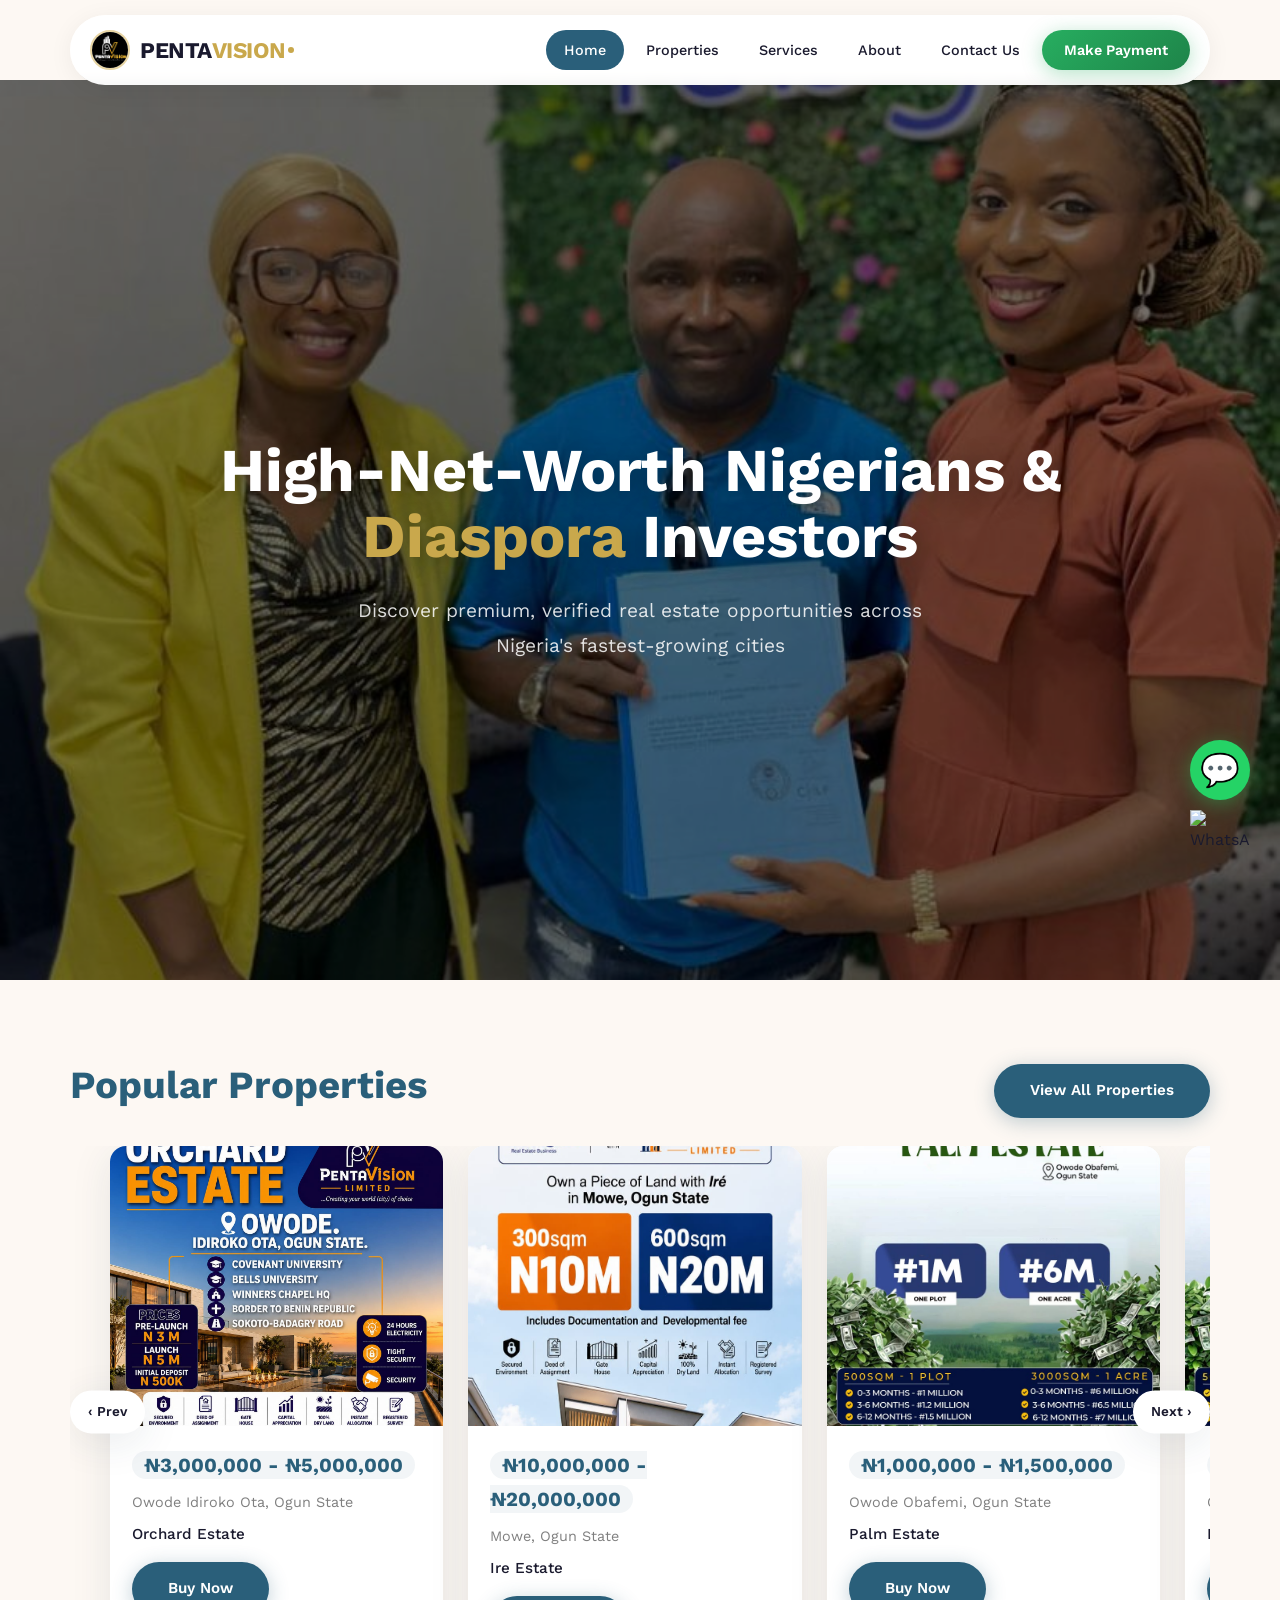
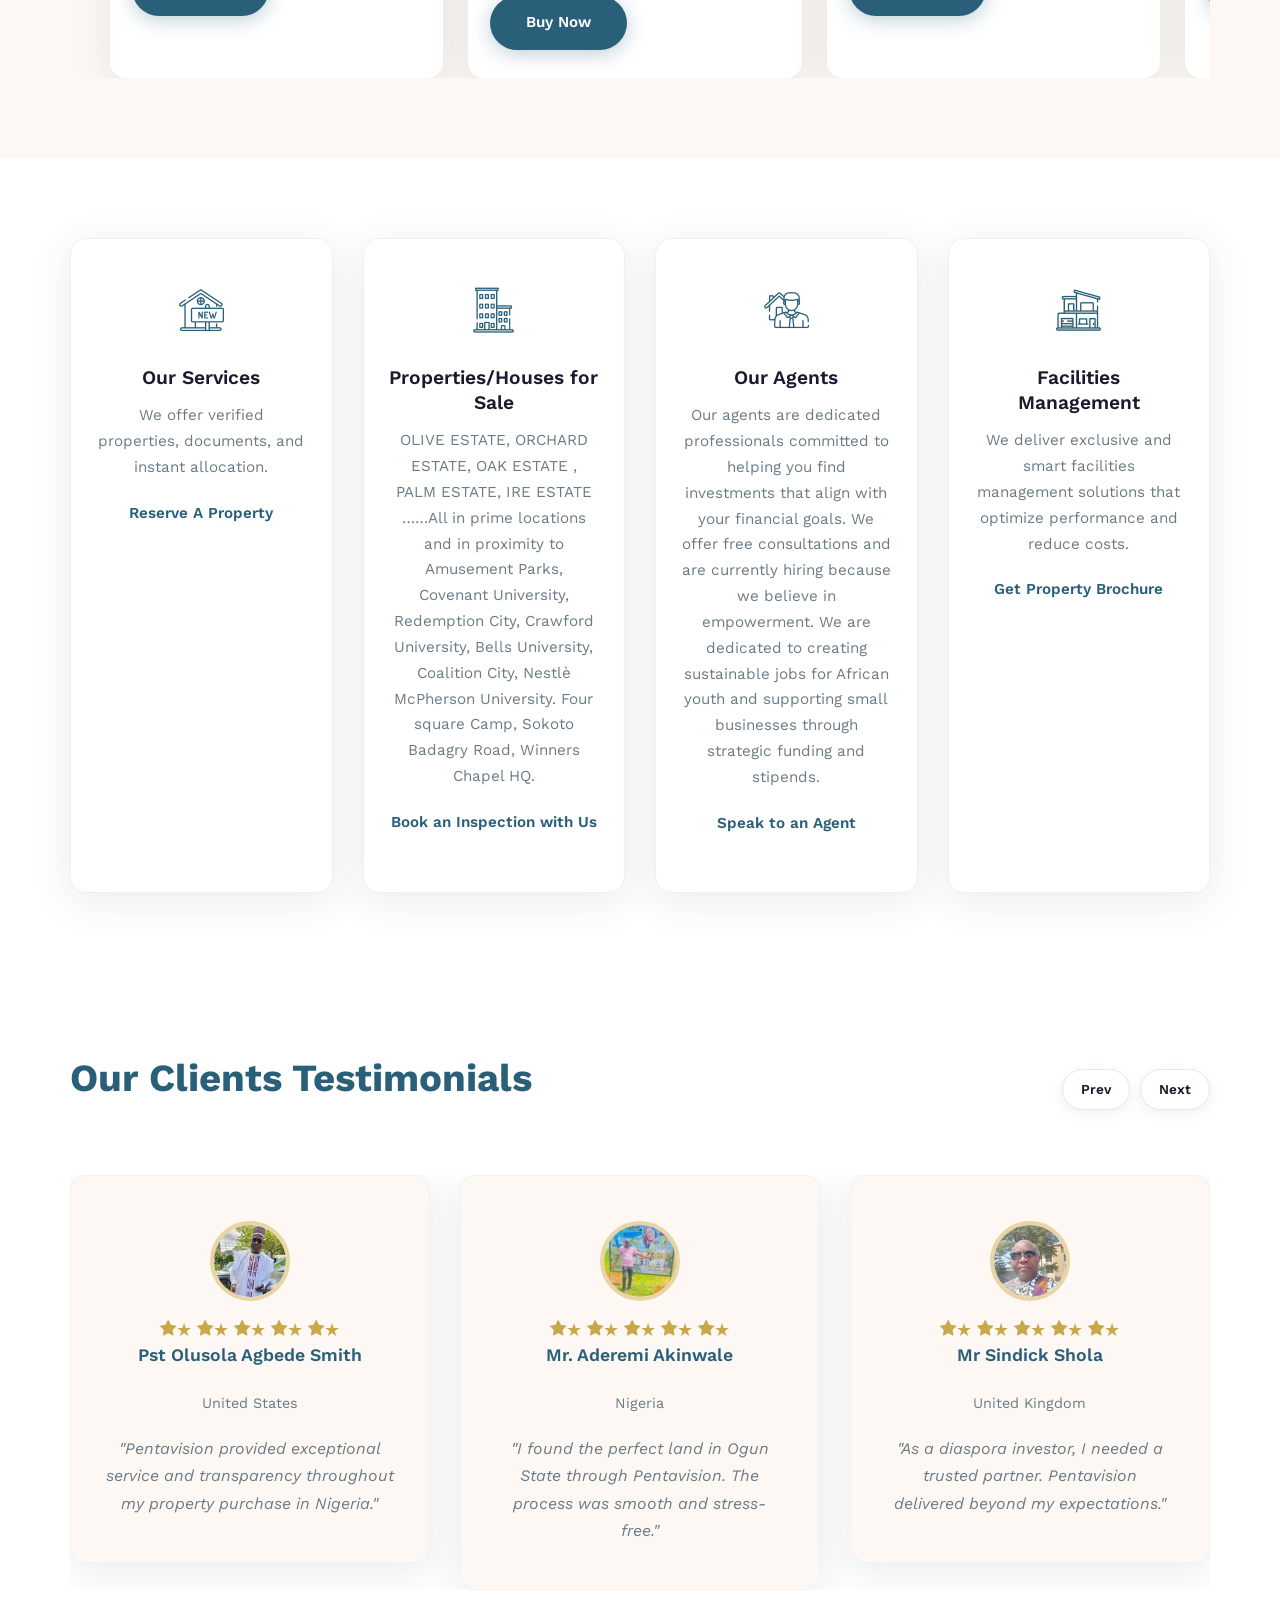
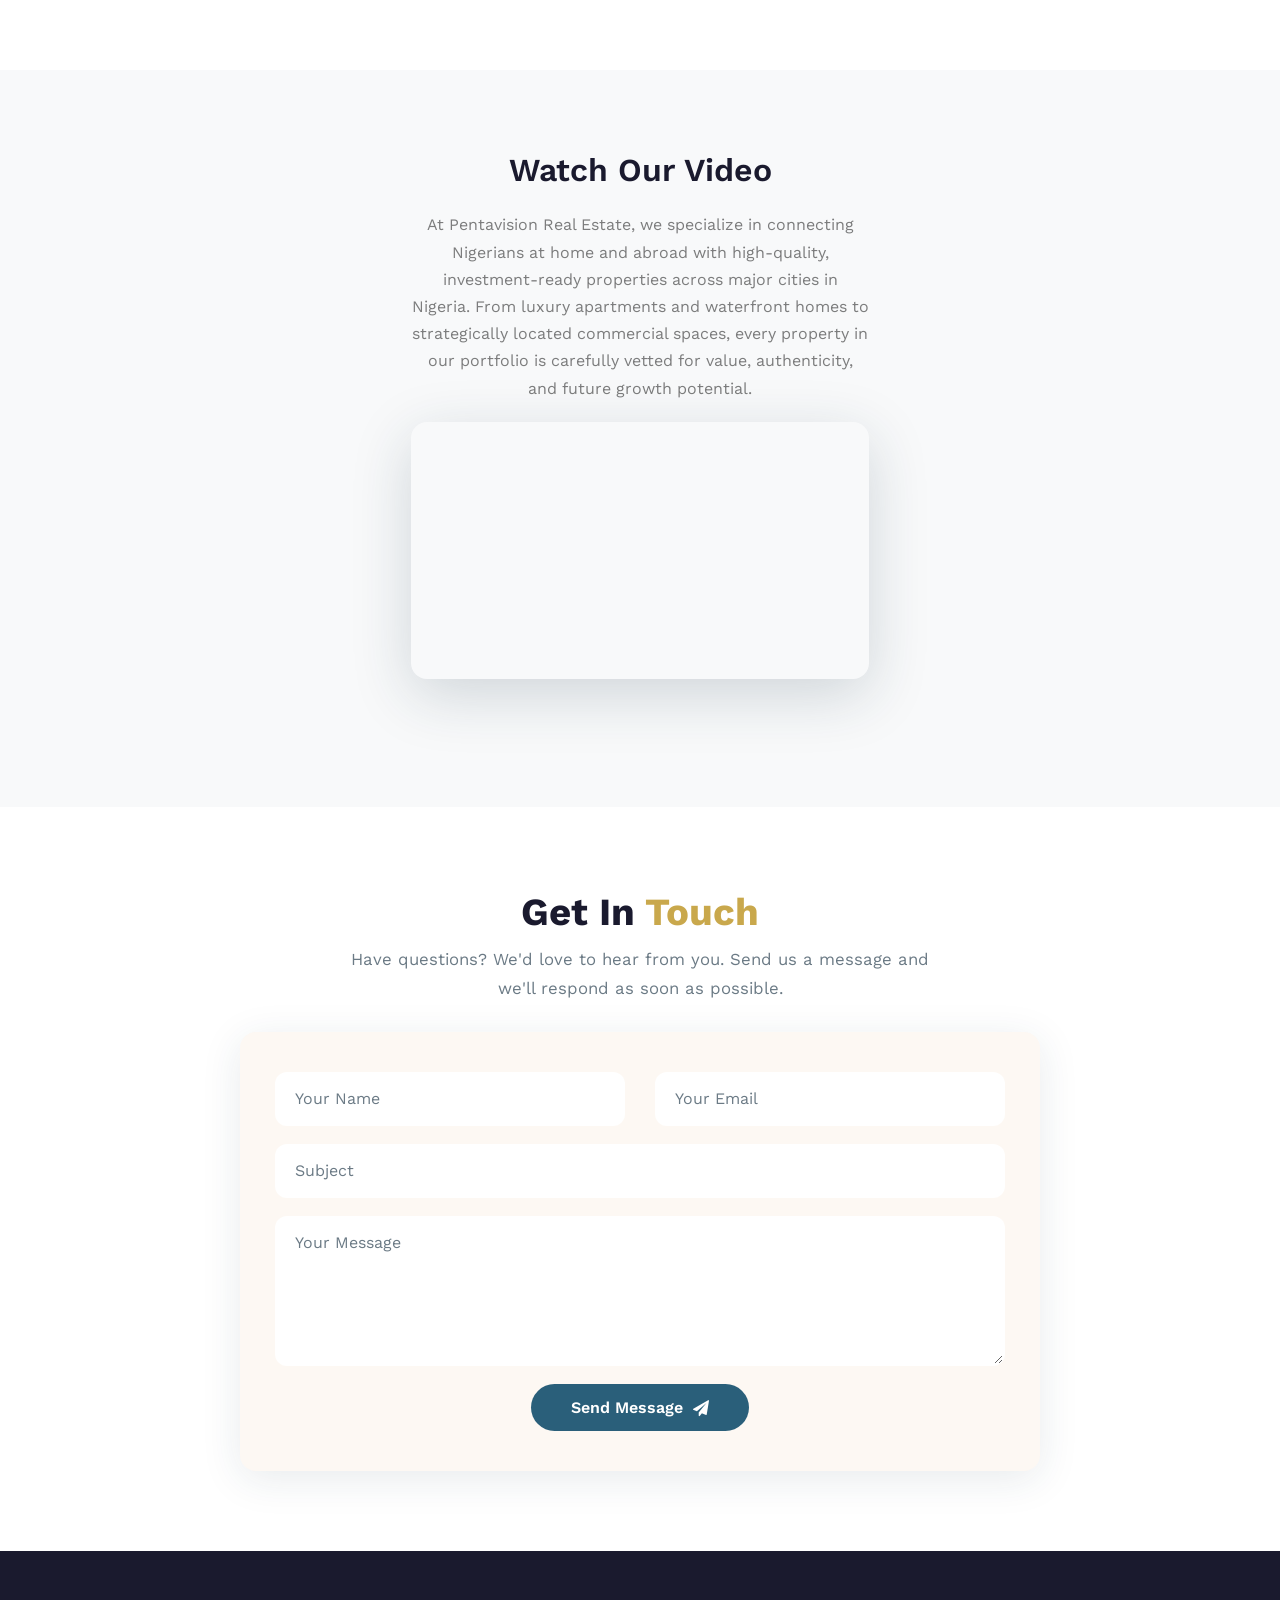
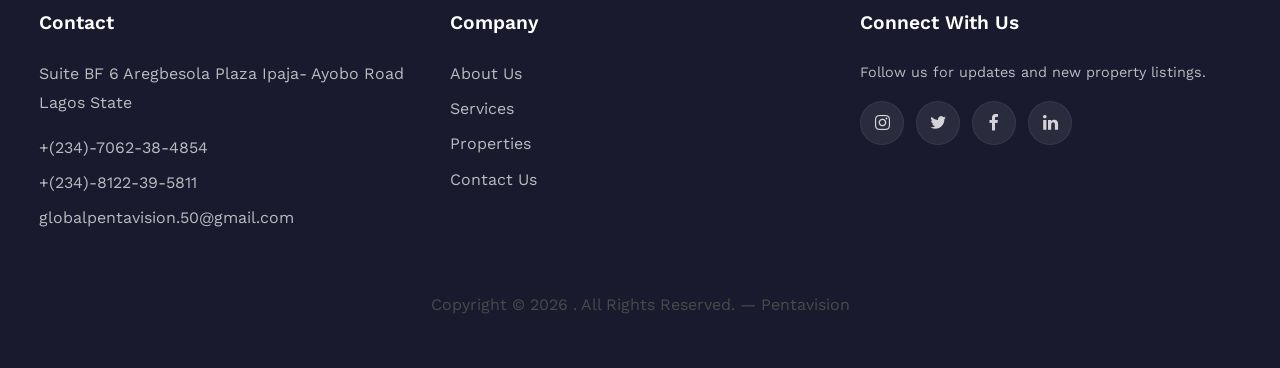
==== commit 75374f34: "fouth update" ====
--- a/index.html
+++ b/index.html
@@ -292,16 +292,307 @@
         font-size: 0.95rem;
       }
     }
+
+    /* ============================================
+       WHATSAPP-STYLE CHATBOT STYLES
+       ============================================ */
+    .chat-float-btn {
+      position: fixed;
+      bottom: 100px;
+      /* sits above the original WhatsApp icon */
+      right: 30px;
+      width: 60px;
+      height: 60px;
+      border-radius: 50%;
+      background: #25D366;
+      color: #fff;
+      border: none;
+      box-shadow: 0 4px 20px rgba(37, 211, 102, 0.4);
+      font-size: 2rem;
+      display: flex;
+      align-items: center;
+      justify-content: center;
+      cursor: pointer;
+      z-index: 9998;
+      transition: all 0.3s ease;
+      text-decoration: none;
+    }
+
+    .chat-float-btn:hover {
+      transform: scale(1.1);
+      box-shadow: 0 8px 30px rgba(37, 211, 102, 0.5);
+    }
+
+    .chat-float-btn .icon {
+      line-height: 1;
+    }
+
+    /* Chat popup */
+    .chat-popup {
+      position: fixed;
+      bottom: 170px;
+      right: 30px;
+      width: 380px;
+      max-width: calc(100vw - 40px);
+      max-height: 70vh;
+      background: #fff;
+      border-radius: 24px;
+      box-shadow: 0 20px 60px rgba(0, 0, 0, 0.3);
+      display: none;
+      flex-direction: column;
+      z-index: 9999;
+      overflow: hidden;
+      animation: slideUp 0.3s ease;
+    }
+
+    .chat-popup.open {
+      display: flex;
+    }
+
+    @keyframes slideUp {
+      from {
+        opacity: 0;
+        transform: translateY(30px) scale(0.95);
+      }
+      to {
+        opacity: 1;
+        transform: translateY(0) scale(1);
+      }
+    }
+
+    /* Chat header */
+    .chat-popup-header {
+      background: #075E54;
+      color: #fff;
+      padding: 16px 20px;
+      display: flex;
+      align-items: center;
+      justify-content: space-between;
+      flex-shrink: 0;
+    }
+
+    .chat-popup-header .title {
+      display: flex;
+      align-items: center;
+      gap: 12px;
+      font-weight: 600;
+      font-size: 1rem;
+    }
+
+    .chat-popup-header .title .avatar {
+      width: 36px;
+      height: 36px;
+      border-radius: 50%;
+      background: rgba(255, 255, 255, 0.2);
+      display: flex;
+      align-items: center;
+      justify-content: center;
+      font-size: 1.2rem;
+    }
+
+    .chat-popup-header .close-btn {
+      background: transparent;
+      border: none;
+      color: #fff;
+      font-size: 1.4rem;
+      cursor: pointer;
+      line-height: 1;
+      opacity: 0.8;
+      transition: opacity 0.2s;
+    }
+
+    .chat-popup-header .close-btn:hover {
+      opacity: 1;
+    }
+
+    /* Messages */
+    .chat-popup-messages {
+      flex: 1;
+      padding: 16px 20px;
+      overflow-y: auto;
+      background: #ECE5DD;
+      display: flex;
+      flex-direction: column;
+      gap: 10px;
+      max-height: 350px;
+    }
+
+    .chat-popup-messages .msg {
+      max-width: 85%;
+      padding: 10px 14px;
+      border-radius: 12px;
+      font-size: 0.9rem;
+      line-height: 1.5;
+      animation: msgIn 0.3s ease;
+    }
+
+    @keyframes msgIn {
+      from {
+        opacity: 0;
+        transform: translateY(6px);
+      }
+      to {
+        opacity: 1;
+        transform: translateY(0);
+      }
+    }
+
+    .msg.bot {
+      background: #fff;
+      align-self: flex-start;
+      border-top-left-radius: 4px;
+      box-shadow: 0 1px 4px rgba(0, 0, 0, 0.1);
+    }
+
+    .msg.user {
+      background: #DCF8C6;
+      align-self: flex-end;
+      border-top-right-radius: 4px;
+    }
+
+    /* Quick replies inside popup */
+    .chat-popup-quick {
+      display: flex;
+      flex-wrap: wrap;
+      gap: 6px;
+      padding: 10px 16px;
+      background: #f0f0f0;
+      border-top: 1px solid #ddd;
+      flex-shrink: 0;
+    }
+
+    .chat-popup-quick .quick-btn {
+      background: #fff;
+      border: 1px solid #ddd;
+      border-radius: 20px;
+      padding: 5px 14px;
+      font-size: 0.75rem;
+      font-weight: 500;
+      color: #075E54;
+      cursor: pointer;
+      transition: all 0.2s;
+      white-space: nowrap;
+    }
+
+    .chat-popup-quick .quick-btn:hover {
+      background: #075E54;
+      color: #fff;
+      border-color: #075E54;
+    }
+
+    /* Input area */
+    .chat-popup-input {
+      display: flex;
+      gap: 10px;
+      padding: 10px 16px 14px;
+      background: #fff;
+      border-top: 1px solid #eee;
+      flex-shrink: 0;
+    }
+
+    .chat-popup-input input {
+      flex: 1;
+      padding: 10px 16px;
+      border-radius: 30px;
+      border: 1px solid #ddd;
+      font-size: 0.9rem;
+      outline: none;
+      transition: border 0.2s;
+    }
+
+    .chat-popup-input input:focus {
+      border-color: #075E54;
+    }
+
+    .chat-popup-input button {
+      padding: 10px 18px;
+      border-radius: 30px;
+      border: none;
+      background: #075E54;
+      color: #fff;
+      font-weight: 600;
+      cursor: pointer;
+      transition: background 0.2s;
+    }
+
+    .chat-popup-input button:hover {
+      background: #054740;
+    }
+
+    /* Responsive */
+    @media (max-width: 576px) {
+      .chat-popup {
+        bottom: 80px;
+        right: 10px;
+        width: calc(100vw - 20px);
+        max-height: 75vh;
+        border-radius: 16px;
+      }
+      .chat-float-btn {
+        bottom: 80px;
+        right: 20px;
+        width: 56px;
+        height: 56px;
+        font-size: 1.6rem;
+      }
+      .chat-popup-messages {
+        max-height: 50vh;
+      }
+    }
   </style>
 </head>
 
 <body>
   <!-- ==========================================
-  WHATSAPP FLOAT
+  WHATSAPP FLOAT (ORIGINAL)
   ========================================== -->
   <a href="https://wa.link/bcvsv7" class="whatsapp_float" target="_blank" title="Chat with us on WhatsApp">
     <img src="https://upload.wikimedia.org/wikipedia/commons/6/6b/WhatsApp.svg" alt="WhatsApp" width="60" height="60" />
   </a>
+
+  <!-- ==========================================
+  CHAT BOT FLOATING ICON (NEW – sits above WhatsApp)
+  ========================================== -->
+  <button class="chat-float-btn" id="chatToggleBtn" aria-label="Open chat assistant">
+    <span class="icon">💬</span>
+  </button>
+
+  <!-- ==========================================
+  CHAT POPUP
+  ========================================== -->
+  <div class="chat-popup" id="chatPopup">
+    <div class="chat-popup-header">
+      <div class="title">
+        <span class="avatar">🏠</span>
+        <span>Pentavision Assistant</span>
+      </div>
+      <button class="close-btn" id="chatCloseBtn">✕</button>
+    </div>
+
+    <div class="chat-popup-messages" id="chatMessages">
+      <div class="msg bot">👋 Hi! I'm here to help with any questions about our properties, pricing, documentation, and more. Just type your question or tap a quick reply below.</div>
+      <div class="msg bot">💡 You can ask about price, ROI, inspection, construction, title, and more.</div>
+    </div>
+
+    <div class="chat-popup-quick" id="quickReplies">
+      <button class="quick-btn" data-question="price">💰 Price</button>
+      <button class="quick-btn" data-question="roi">📈 ROI</button>
+      <button class="quick-btn" data-question="inspect">🔍 Inspection</button>
+      <button class="quick-btn" data-question="construction">🏗️ Construction</button>
+      <button class="quick-btn" data-question="title">📄 Title</button>
+      <button class="quick-btn" data-question="accessibility">📍 Accessibility</button>
+      <button class="quick-btn" data-question="payment">💳 Payment</button>
+      <button class="quick-btn" data-question="hidden">🔎 Hidden Charges</button>
+      <button class="quick-btn" data-question="default">⚠️ Default</button>
+      <button class="quick-btn" data-question="resell">🔄 Resell</button>
+      <button class="quick-btn" data-question="why">⭐ Why Invest</button>
+    </div>
+
+    <div class="chat-popup-input">
+      <input type="text" id="chatInput" placeholder="Type a message..." autocomplete="off" />
+      <button id="chatSendBtn">Send</button>
+    </div>
+  </div>
 
   <!-- ==========================================
   FLYER VIEWER MODAL
@@ -388,7 +679,7 @@
   </nav>
 
   <!-- ==========================================
-  HERO SECTION WITH SLIDESHOW - FIXED
+  HERO SECTION WITH SLIDESHOW
   ========================================== -->
   <div class="hero">
     <div class="hero-slide">
@@ -415,7 +706,6 @@
     </div>
   </div>
 
-  
   <!-- ==========================================
   POPULAR PROPERTIES SECTION - WITH FLYER BUTTONS
   ========================================== -->
@@ -537,7 +827,7 @@
   </div>
 
   <!-- ==========================================
-  FEATURES SECTION - CONTENT CORRECTED
+  FEATURES SECTION
   ========================================== -->
   <section class="features-1">
     <div class="container">
@@ -553,7 +843,7 @@
         <div class="col-6 col-lg-3" data-aos="fade-up" data-aos-delay="500">
           <div class="box-feature">
             <span class="flaticon-building"></span>
-            <h3 class="mb-3">Properties for Sale</h3>
+            <h3 class="mb-3">Properties/Houses for Sale</h3>
             <p>OLIVE ESTATE, ORCHARD ESTATE, OAK ESTATE , PALM ESTATE, IRE ESTATE ……All in prime locations and in proximity to Amusement Parks, Covenant University, Redemption City, Crawford University, Bells University, Coalition City, Nestlè McPherson University. Four square Camp, Sokoto Badagry Road, Winners Chapel HQ.</p>
             <p><a href="https://wa.me/2348142232828" class="learn-more">Book an Inspection with Us</a></p>
           </div>
@@ -585,7 +875,7 @@
     <div class="container">
       <div class="row mb-5 align-items-center">
         <div class="col-md-6">
-          <h2 class="font-weight-bold heading text-primary mb-4 mb-md-0">Our Clients</h2>
+          <h2 class="font-weight-bold heading text-primary mb-4 mb-md-0">Our Clients Testimonials</h2>
         </div>
         <div class="col-md-6 text-md-end">
           <div id="testimonial-nav">
@@ -676,8 +966,9 @@
           </div>
         </div>
       </div>
-
-     
+    </div>
+  </div>
+
   <!-- ==========================================
   CONTACT FORM SECTION
   ========================================== -->
@@ -745,8 +1036,6 @@
               <li><a href="services.html">Services</a></li>
               <li><a href="properties.html">Properties</a></li>
               <li><a href="contact.html">Contact Us</a></li>
-              <li><a href="faq.html">FAQ</a></li>
-             
             </ul>
           </div>
         </div>
@@ -1209,6 +1498,212 @@
       if (loader) loader.style.display = 'none';
       if (overlay) overlay.style.display = 'none';
     });
+
+    // ============================================
+    // WHATSAPP-STYLE CHAT WIDGET
+    // ============================================
+    (function() {
+      // FAQ knowledge base
+      const faqData = [{
+        id: 1,
+        question: "What is the current price of the property?",
+        keywords: ["price", "cost", "how much", "pricing", "rate", "current price"],
+        answer: "Property prices vary depending on the type, size, location, and development status of the property. Our entry-level land investment currently starts from ₦3,000,000. For the latest pricing and available options, please contact our sales team."
+      }, {
+        id: 2,
+        question: "What kind of return on investment (ROI) can I realistically expect?",
+        keywords: ["roi", "return", "investment return", "profit", "appreciation", "growth", "yield"],
+        answer: "Property values can appreciate significantly over time, depending on factors such as location, infrastructure development, demand, and overall market conditions. Based on our projected growth expectations, investors may potentially experience substantial appreciation within 12 months, but there would be a further returns over 3–5 years period."
+      }, {
+        id: 3,
+        question: "Can I inspect the property before making payment?",
+        keywords: ["inspect", "inspection", "visit", "view", "see", "tour", "site visit"],
+        answer: "Yes. We encourage prospective buyers to inspect the property before making a purchase decision. Our team can arrange a site inspection at a mutually convenient date and time."
+      }, {
+        id: 4,
+        question: "Can I commence construction immediately after purchasing the land?",
+        keywords: ["construction", "build", "develop", "start building", "commence", "develop"],
+        answer: "Yes. Once the purchase has been completed, the required documentation has been processed, and the property has been formally allocated to you, you may commence development."
+      }, {
+        id: 5,
+        question: "What title and documentation does the property have?",
+        keywords: ["title", "documentation", "documents", "deed", "survey", "c of o", "certificate", "ownership"],
+        answer: "The property is supported by relevant documentation, including a Registered Survey, Deed of Assignment, and approved site/layout plan, as applicable to the specific property. Prospective buyers are encouraged to contact our team for detailed information and verification of the documentation relating to their chosen property."
+      }, {
+        id: 6,
+        question: "How accessible is the property to major roads and landmarks?",
+        keywords: ["accessibility", "accessible", "roads", "landmarks", "location", "distance", "proximity"],
+        answer: "Our properties are strategically located with accessibility to major roads, developing infrastructure, and key landmarks. Specific accessibility varies by estate, and our team can provide detailed directions and location information for your preferred property."
+      }, {
+        id: 7,
+        question: "What payment plans are available?",
+        keywords: ["payment", "installment", "plan", "finance", "monthly", "pay", "schedule"],
+        answer: "We offer flexible payment options designed to make property ownership more accessible. Depending on the property, available payment plans may include 3-month, 6-month, and 12-month instalment plans. Terms and conditions apply."
+      }, {
+        id: 8,
+        question: "Are there any hidden or additional charges?",
+        keywords: ["hidden", "additional", "extra", "charges", "fees", "cost", "transparent"],
+        answer: "We are committed to transparency in our pricing. All applicable costs are communicated to the buyer before payment and clearly stated in the relevant transaction documents. Where additional statutory or third-party charges may apply, these will be disclosed appropriately before they are incurred."
+      }, {
+        id: 9,
+        question: "What happens if I default on my payment plan?",
+        keywords: ["default", "miss payment", "late", "penalty", "fail", "default", "payment plan"],
+        answer: "If a buyer is unable to meet an agreed payment obligation, our team will contact the buyer to understand the circumstances and discuss the available options in accordance with the terms of the payment agreement. Depending on the circumstances and payments already made, we may agree on a revised payment schedule or other appropriate arrangements."
+      }, {
+        id: 10,
+        question: "Can I resell my property after purchase?",
+        keywords: ["resell", "sell", "transfer", "flip", "resale", "dispose"],
+        answer: "Yes, subject to the terms of your purchase agreement and the applicable transfer procedures. Our team may also provide guidance on the resale or transfer process where applicable."
+      }, {
+        id: 11,
+        question: "Why should I invest in property with us?",
+        keywords: ["why", "invest", "benefits", "advantage", "choose us", "reasons", "trust"],
+        answer: "We are committed to providing clients with strategically located properties, flexible payment options, transparent documentation, and professional support throughout the acquisition process. Our goal is to make property ownership accessible while helping investors position themselves for long-term wealth creation through real estate."
+      }];
+
+      // DOM elements for chat popup
+      const toggleBtn = document.getElementById('chatToggleBtn');
+      const popup = document.getElementById('chatPopup');
+      const closeBtn = document.getElementById('chatCloseBtn');
+      const messagesContainer = document.getElementById('chatMessages');
+      const input = document.getElementById('chatInput');
+      const sendBtn = document.getElementById('chatSendBtn');
+      const quickBtns = document.querySelectorAll('.quick-btn');
+
+      // Open/close functions
+      function openChat() {
+        popup.classList.add('open');
+      }
+
+      function closeChat() {
+        popup.classList.remove('open');
+      }
+
+      toggleBtn.addEventListener('click', function(e) {
+        e.stopPropagation();
+        if (popup.classList.contains('open')) {
+          closeChat();
+        } else {
+          openChat();
+        }
+      });
+
+      closeBtn.addEventListener('click', closeChat);
+
+      // Optional: close when clicking outside (on the background)
+      document.addEventListener('click', function(e) {
+        if (popup.classList.contains('open') && !popup.contains(e.target) && e.target !== toggleBtn) {
+          closeChat();
+        }
+      });
+
+      // Helper: add message to chat
+      function addMessage(text, sender = 'user') {
+        const div = document.createElement('div');
+        div.className = 'msg ' + sender;
+        div.textContent = text;
+        messagesContainer.appendChild(div);
+        messagesContainer.scrollTop = messagesContainer.scrollHeight;
+      }
+
+      // Helper: find best answer
+      function getAnswer(query) {
+        const lower = query.toLowerCase();
+        let bestMatch = null;
+        let bestScore = 0;
+
+        faqData.forEach(item => {
+          let score = 0;
+          item.keywords.forEach(kw => {
+            if (lower.includes(kw)) score++;
+          });
+          const questionWords = item.question.toLowerCase().split(' ');
+          questionWords.forEach(word => {
+            if (word.length > 3 && lower.includes(word)) score += 0.5;
+          });
+          if (score > bestScore) {
+            bestScore = score;
+            bestMatch = item;
+          }
+        });
+
+        if (bestMatch && bestScore >= 1) {
+          return bestMatch.answer;
+        } else {
+          return "I'm not sure about that. Could you rephrase your question? You can also try one of the quick reply buttons above, or contact our team directly for more help.";
+        }
+      }
+
+      // Process user input
+      function handleUserInput(text) {
+        if (!text.trim()) return;
+        addMessage(text, 'user');
+        const reply = getAnswer(text);
+        setTimeout(() => {
+          addMessage(reply, 'bot');
+        }, 300);
+        input.value = '';
+      }
+
+      // Event listeners
+      sendBtn.addEventListener('click', function() {
+        handleUserInput(input.value);
+      });
+
+      input.addEventListener('keydown', function(e) {
+        if (e.key === 'Enter') {
+          e.preventDefault();
+          handleUserInput(input.value);
+        }
+      });
+
+      quickBtns.forEach(function(btn) {
+        btn.addEventListener('click', function() {
+          const q = this.getAttribute('data-question');
+          let fullQuestion = '';
+          switch (q) {
+            case 'price':
+              fullQuestion = 'What is the price?';
+              break;
+            case 'roi':
+              fullQuestion = 'What ROI can I expect?';
+              break;
+            case 'inspect':
+              fullQuestion = 'Can I inspect the property?';
+              break;
+            case 'construction':
+              fullQuestion = 'Can I start construction immediately?';
+              break;
+            case 'title':
+              fullQuestion = 'What title documents are available?';
+              break;
+            case 'accessibility':
+              fullQuestion = 'How accessible is the property?';
+              break;
+            case 'payment':
+              fullQuestion = 'What payment plans do you offer?';
+              break;
+            case 'hidden':
+              fullQuestion = 'Are there hidden charges?';
+              break;
+            case 'default':
+              fullQuestion = 'What happens if I default on payment?';
+              break;
+            case 'resell':
+              fullQuestion = 'Can I resell the property?';
+              break;
+            case 'why':
+              fullQuestion = 'Why should I invest with you?';
+              break;
+            default:
+              fullQuestion = q;
+          }
+          handleUserInput(fullQuestion);
+        });
+      });
+
+      console.log('✅ WhatsApp-style chat initialized on Homepage.');
+    })();
   </script>
 </body>
 
--- a/css/style.css
+++ b/css/style.css
@@ -1276,3 +1276,548 @@
   }
 }
 
+/* ============================================
+   WHATSAPP FLOAT
+   ============================================ */
+.whatsapp_float {
+  position: fixed;
+  bottom: 30px;
+  right: 30px;
+  z-index: 999;
+  transition: transform 0.3s ease;
+}
+
+.whatsapp_float:hover {
+  transform: scale(1.08);
+}
+
+.whatsapp_float img {
+  width: 60px;
+  height: 60px;
+}
+
+/* ============================================
+   PRELOADER
+   ============================================ */
+#overlayer {
+  position: fixed;
+  inset: 0;
+  background: var(--white);
+  z-index: 9999;
+  display: flex;
+  align-items: center;
+  justify-content: center;
+}
+
+.loader {
+  position: fixed;
+  inset: 0;
+  z-index: 10000;
+  display: flex;
+  align-items: center;
+  justify-content: center;
+  background: var(--white);
+}
+
+.spinner-border {
+  width: 50px;
+  height: 50px;
+  border: 5px solid #e6e6e6;
+  border-top-color: var(--primary-light);
+  border-radius: 50%;
+  animation: spin 0.8s linear infinite;
+}
+
+@keyframes spin {
+  to {
+    transform: rotate(360deg);
+  }
+}
+
+.visually-hidden {
+  position: absolute !important;
+  width: 1px !important;
+  height: 1px !important;
+  padding: 0 !important;
+  margin: -1px !important;
+  overflow: hidden !important;
+  clip: rect(0, 0, 0, 0) !important;
+  border: 0 !important;
+}
+
+/* ============================================
+   RESPONSIVE
+   ============================================ */
+@media (min-width: 1200px) {
+  .container {
+    max-width: 1200px;
+    padding: 0 30px;
+  }
+  .property-item .img {
+    height: 280px;
+  }
+  .hero .heading {
+    font-size: 4rem;
+  }
+  .testimonial {
+    padding: 45px 35px;
+  }
+}
+
+@media (max-width: 1024px) {
+  .property-item {
+    flex: 0 0 calc(50% - 15px);
+    min-width: calc(50% - 15px);
+  }
+  .property-item .img {
+    height: 220px;
+  }
+  .testimonial-slider .item {
+    flex: 0 0 calc(50% - 15px);
+    min-width: calc(50% - 15px);
+  }
+  .hero .heading {
+    font-size: 2.8rem;
+  }
+  .site-footer .widget {
+    margin-bottom: 2rem;
+  }
+}
+
+@media (max-width: 991.98px) {
+  .site-nav {
+    padding: 12px 0;
+  }
+  .site-nav .menu-bg-wrap {
+    border-radius: 20px;
+    padding: 0 16px;
+  }
+  .site-navigation {
+    height: 60px;
+    gap: 5px;
+  }
+  .site-menu {
+    display: none !important;
+  }
+  .site-menu.open {
+    display: flex !important;
+    flex-direction: column;
+    position: absolute;
+    top: calc(100% + 10px);
+    left: 0;
+    right: 0;
+    background: var(--white);
+    padding: 20px 16px;
+    border-radius: 16px;
+    box-shadow: 0 20px 60px rgba(0, 0, 0, 0.15);
+    gap: 4px;
+    width: 100%;
+    border: 1px solid rgba(0, 0, 0, 0.04);
+  }
+  .site-menu > li > a {
+    padding: 12px 16px;
+    width: 100%;
+    text-align: center;
+    font-size: 1rem;
+  }
+  .site-menu > li.active > a {
+    background: var(--primary-light);
+    color: var(--white);
+  }
+  .burger {
+    display: flex !important;
+    padding: 8px 4px;
+    margin-left: 0;
+  }
+  .logo {
+    font-size: 1.2rem;
+    gap: 8px;
+    padding: 4px 0;
+  }
+  .logo img {
+    width: 34px;
+    height: 34px;
+  }
+  .logo .logo-text .brand,
+  .logo .logo-text .highlight {
+    font-size: 1rem;
+  }
+  .logo .logo-dot {
+    width: 5px;
+    height: 5px;
+  }
+  .hero {
+    min-height: 90vh;
+  }
+  .hero .heading {
+    font-size: 2.2rem;
+  }
+  .col-lg-3,
+  .col-lg-4,
+  .col-lg-5,
+  .col-lg-6,
+  .col-lg-7,
+  .col-lg-9 {
+    flex: 0 0 100%;
+    max-width: 100%;
+  }
+  .text-lg-end {
+    text-align: left;
+  }
+  .property-slider-wrap {
+    padding: 0;
+  }
+  #property-nav {
+    display: none;
+  }
+  .section {
+    padding: 50px 0;
+  }
+  .section-4 {
+    padding: 50px 0;
+  }
+  .features-1 {
+    padding: 50px 0;
+  }
+  .sec-testimonials {
+    padding: 50px 0;
+  }
+  .site-footer {
+    padding: 40px 0 20px;
+  }
+  .form-search {
+    flex-direction: column;
+  }
+  .hero .form-search {
+    flex-direction: column;
+  }
+  .hero .form-search .form-control {
+    width: 100%;
+  }
+  .hero .btn-primary {
+    width: 100%;
+  }
+  #testimonial-nav {
+    justify-content: center;
+    margin-top: 16px;
+  }
+  .site-footer .social {
+    justify-content: center;
+  }
+  .site-footer .widget {
+    text-align: center;
+  }
+  .site-footer .links {
+    text-align: center;
+  }
+  .site-footer .links.float-start {
+    float: none !important;
+    display: inline-block;
+  }
+}
+
+@media (max-width: 768px) {
+  body {
+    padding-top: 65px;
+  }
+  .site-nav {
+    padding: 10px 0;
+  }
+  .site-nav .menu-bg-wrap {
+    padding: 0 12px;
+    border-radius: 16px;
+  }
+  .site-navigation {
+    height: 54px;
+  }
+  .hero {
+    min-height: auto;
+    padding: 60px 0 40px;
+  }
+  .hero .heading {
+    font-size: 1.8rem;
+  }
+  .hero .container {
+    padding-top: 80px;
+    padding-bottom: 40px;
+  }
+  .property-item {
+    flex: 0 0 100%;
+    min-width: 100%;
+  }
+  .property-item .img {
+    height: 200px;
+  }
+  .testimonial-slider .item {
+    flex: 0 0 100%;
+    min-width: 100%;
+  }
+  .col-6 {
+    flex: 0 0 100%;
+    max-width: 100%;
+  }
+  .col-sm-6 {
+    flex: 0 0 50%;
+    max-width: 50%;
+  }
+  .counter-wrap .number {
+    font-size: 2.2rem;
+  }
+  .box-feature {
+    padding: 25px 20px;
+  }
+  .heading {
+    font-size: 1.6rem;
+  }
+  .whatsapp_float img {
+    width: 50px;
+    height: 50px;
+  }
+  .whatsapp_float {
+    bottom: 20px;
+    right: 20px;
+  }
+  .logo {
+    font-size: 1.1rem;
+    gap: 6px;
+  }
+  .logo img {
+    width: 30px;
+    height: 30px;
+  }
+  .logo .logo-text .brand,
+  .logo .logo-text .highlight {
+    font-size: 0.9rem;
+  }
+  .burger {
+    padding: 6px 4px;
+    gap: 4px;
+  }
+  .burger span {
+    width: 24px;
+    height: 2.5px;
+  }
+  .burger span:nth-child(2) {
+    width: 18px;
+  }
+  .burger span:nth-child(3) {
+    width: 22px;
+  }
+  .site-menu > li > a {
+    padding: 10px 14px;
+    font-size: 0.95rem;
+  }
+  .site-menu.open {
+    padding: 16px 12px;
+  }
+  .site-footer {
+    padding: 30px 0 15px;
+  }
+}
+
+@media (max-width: 480px) {
+  body {
+    padding-top: 55px;
+  }
+  .site-nav {
+    padding: 8px 0;
+  }
+  .site-nav .menu-bg-wrap {
+    padding: 0 10px;
+    border-radius: 14px;
+  }
+  .site-navigation {
+    height: 48px;
+    gap: 4px;
+  }
+  .hero {
+    padding: 40px 0 30px;
+  }
+  .hero .heading {
+    font-size: 1.5rem;
+  }
+  .property-item .img {
+    height: 180px;
+  }
+  .logo {
+    font-size: 0.95rem;
+    gap: 5px;
+  }
+  .logo img {
+    width: 26px;
+    height: 26px;
+    border-width: 1.5px;
+  }
+  .logo .logo-text .brand,
+  .logo .logo-text .highlight {
+    font-size: 0.8rem;
+  }
+  .logo .logo-dot {
+    width: 4px;
+    height: 4px;
+  }
+  .burger {
+    padding: 5px 3px;
+    gap: 3.5px;
+  }
+  .burger span {
+    width: 20px;
+    height: 2px;
+  }
+  .burger span:nth-child(2) {
+    width: 16px;
+  }
+  .burger span:nth-child(3) {
+    width: 18px;
+  }
+  .burger.active span:nth-child(1) {
+    transform: rotate(45deg) translate(5px, 5px);
+  }
+  .burger.active span:nth-child(3) {
+    transform: rotate(-45deg) translate(5px, -5px);
+    width: 20px;
+  }
+  .site-menu > li > a {
+    padding: 10px 12px;
+    font-size: 0.9rem;
+  }
+  .site-menu.open {
+    padding: 12px 10px;
+    gap: 2px;
+  }
+  .btn {
+    padding: 12px 20px;
+    font-size: 0.85rem;
+  }
+  .btn-primary {
+    padding: 12px 20px;
+  }
+  .form-control {
+    padding: 12px 16px;
+    font-size: 0.9rem;
+  }
+  .box-feature {
+    padding: 20px 16px;
+  }
+  .box-feature span[class^="flaticon-"] {
+    font-size: 2rem;
+  }
+  .testimonial {
+    padding: 24px 18px;
+  }
+  .testimonial img {
+    width: 60px;
+    height: 60px;
+  }
+  .property-content {
+    padding: 16px 18px 20px;
+  }
+  .property-content .price {
+    font-size: 1.1rem;
+  }
+  .counter-wrap .number {
+    font-size: 1.8rem;
+  }
+  .counter-wrap .caption {
+    font-size: 0.85rem;
+  }
+  .section {
+    padding: 40px 0;
+  }
+  .section-4 {
+    padding: 40px 0;
+  }
+  .features-1 {
+    padding: 40px 0;
+  }
+  .sec-testimonials {
+    padding: 40px 0;
+  }
+  .site-footer {
+    padding: 25px 0 12px;
+  }
+  .site-footer .widget h3 {
+    font-size: 1rem;
+  }
+  .site-mobile-menu-body a {
+    font-size: 1.1rem;
+  }
+  .site-mobile-menu {
+    padding: 60px 20px 30px;
+  }
+  .col-sm-6 {
+    flex: 0 0 100%;
+    max-width: 100%;
+  }
+  .whatsapp_float img {
+    width: 44px;
+    height: 44px;
+  }
+  .video-wrapper {
+    border-radius: 12px;
+  }
+  .site-footer .social li a {
+    width: 36px;
+    height: 36px;
+    font-size: 0.9rem;
+  }
+}
+
+@media (max-width: 360px) {
+  body {
+    padding-top: 50px;
+  }
+  .hero .heading {
+    font-size: 1.3rem;
+  }
+  .container {
+    padding: 0 14px;
+  }
+  .btn {
+    font-size: 0.8rem;
+    padding: 10px 16px;
+  }
+  .property-item .img {
+    height: 150px;
+  }
+  .logo {
+    font-size: 0.8rem;
+    gap: 4px;
+  }
+  .logo img {
+    width: 22px;
+    height: 22px;
+  }
+  .logo .logo-text .brand,
+  .logo .logo-text .highlight {
+    font-size: 0.7rem;
+  }
+  .site-nav .menu-bg-wrap {
+    padding: 0 8px;
+    border-radius: 12px;
+  }
+  .site-navigation {
+    height: 42px;
+  }
+  .burger {
+    padding: 4px 2px;
+    gap: 3px;
+  }
+  .burger span {
+    width: 18px;
+    height: 2px;
+  }
+  .burger span:nth-child(2) {
+    width: 14px;
+  }
+  .burger span:nth-child(3) {
+    width: 16px;
+  }
+  .site-menu > li > a {
+    padding: 8px 10px;
+    font-size: 0.8rem;
+  }
+  .site-menu.open {
+    padding: 10px 8px;
+  }
+}
